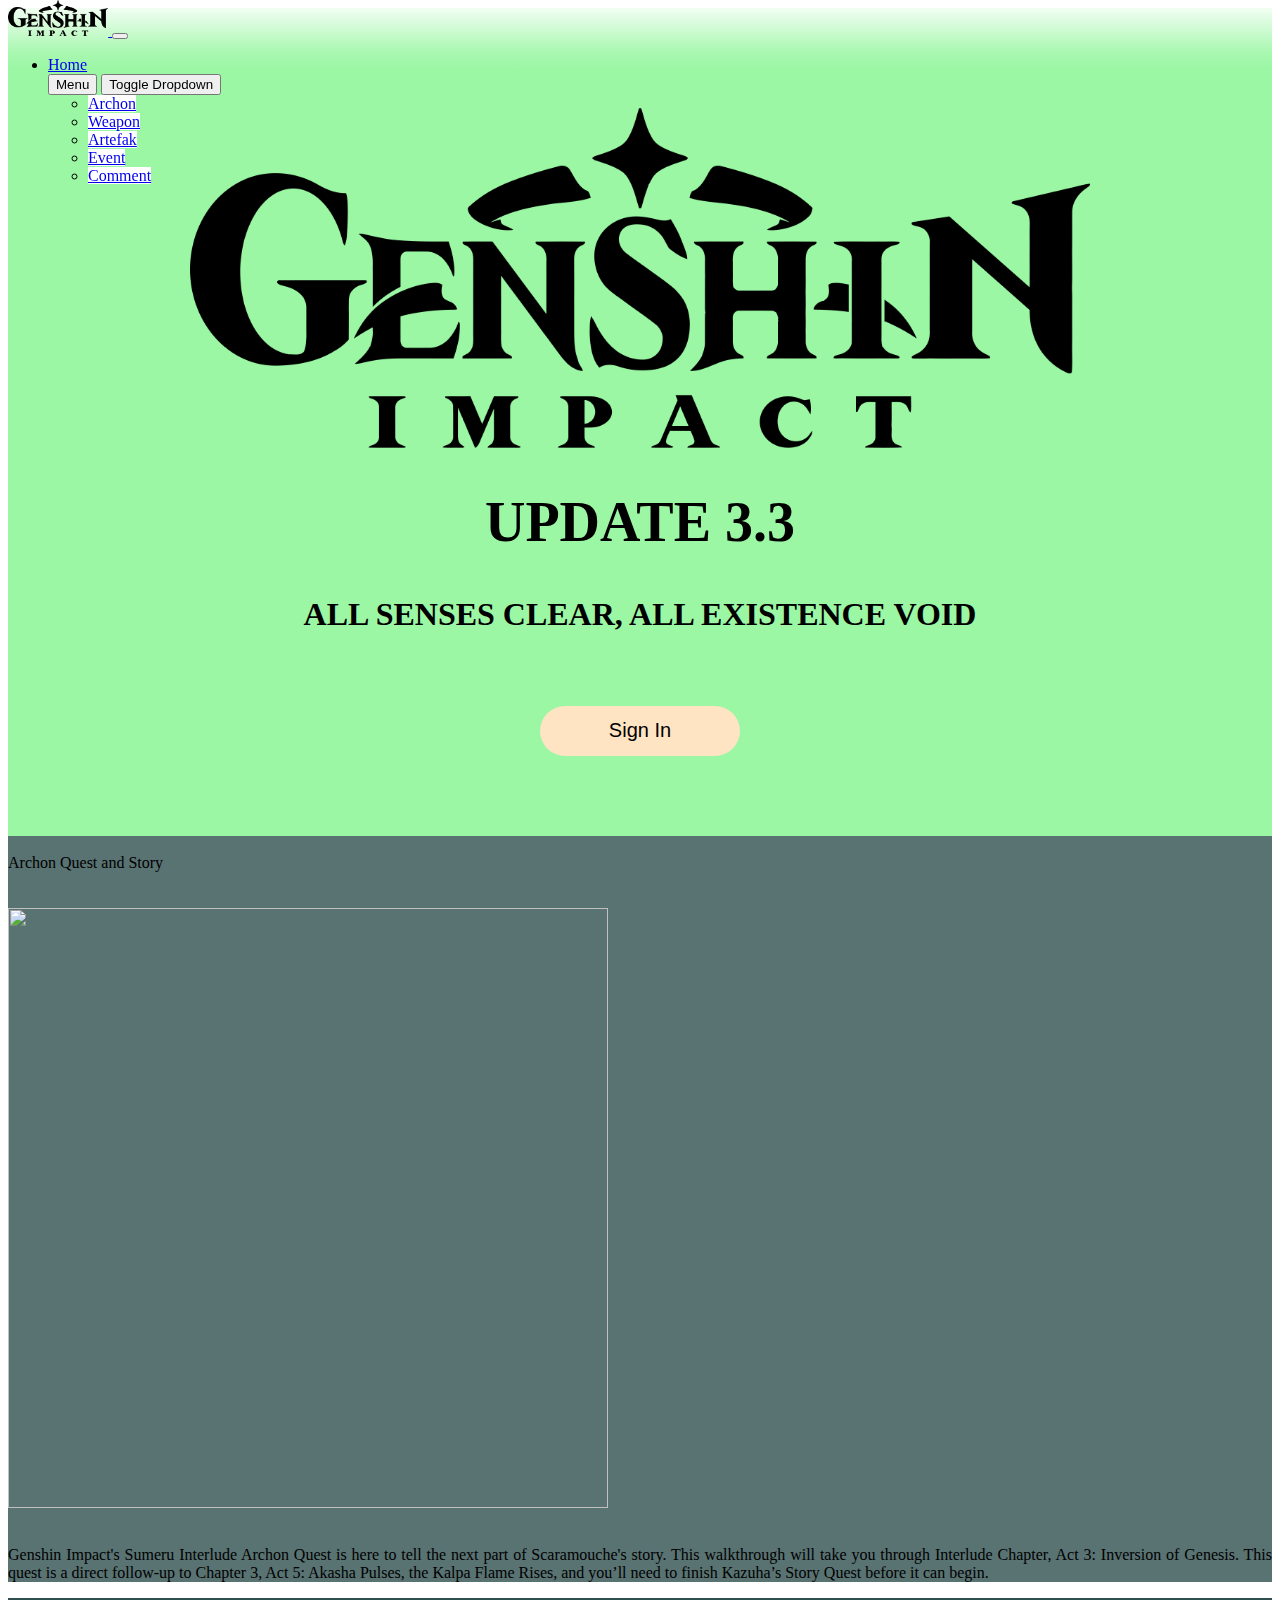
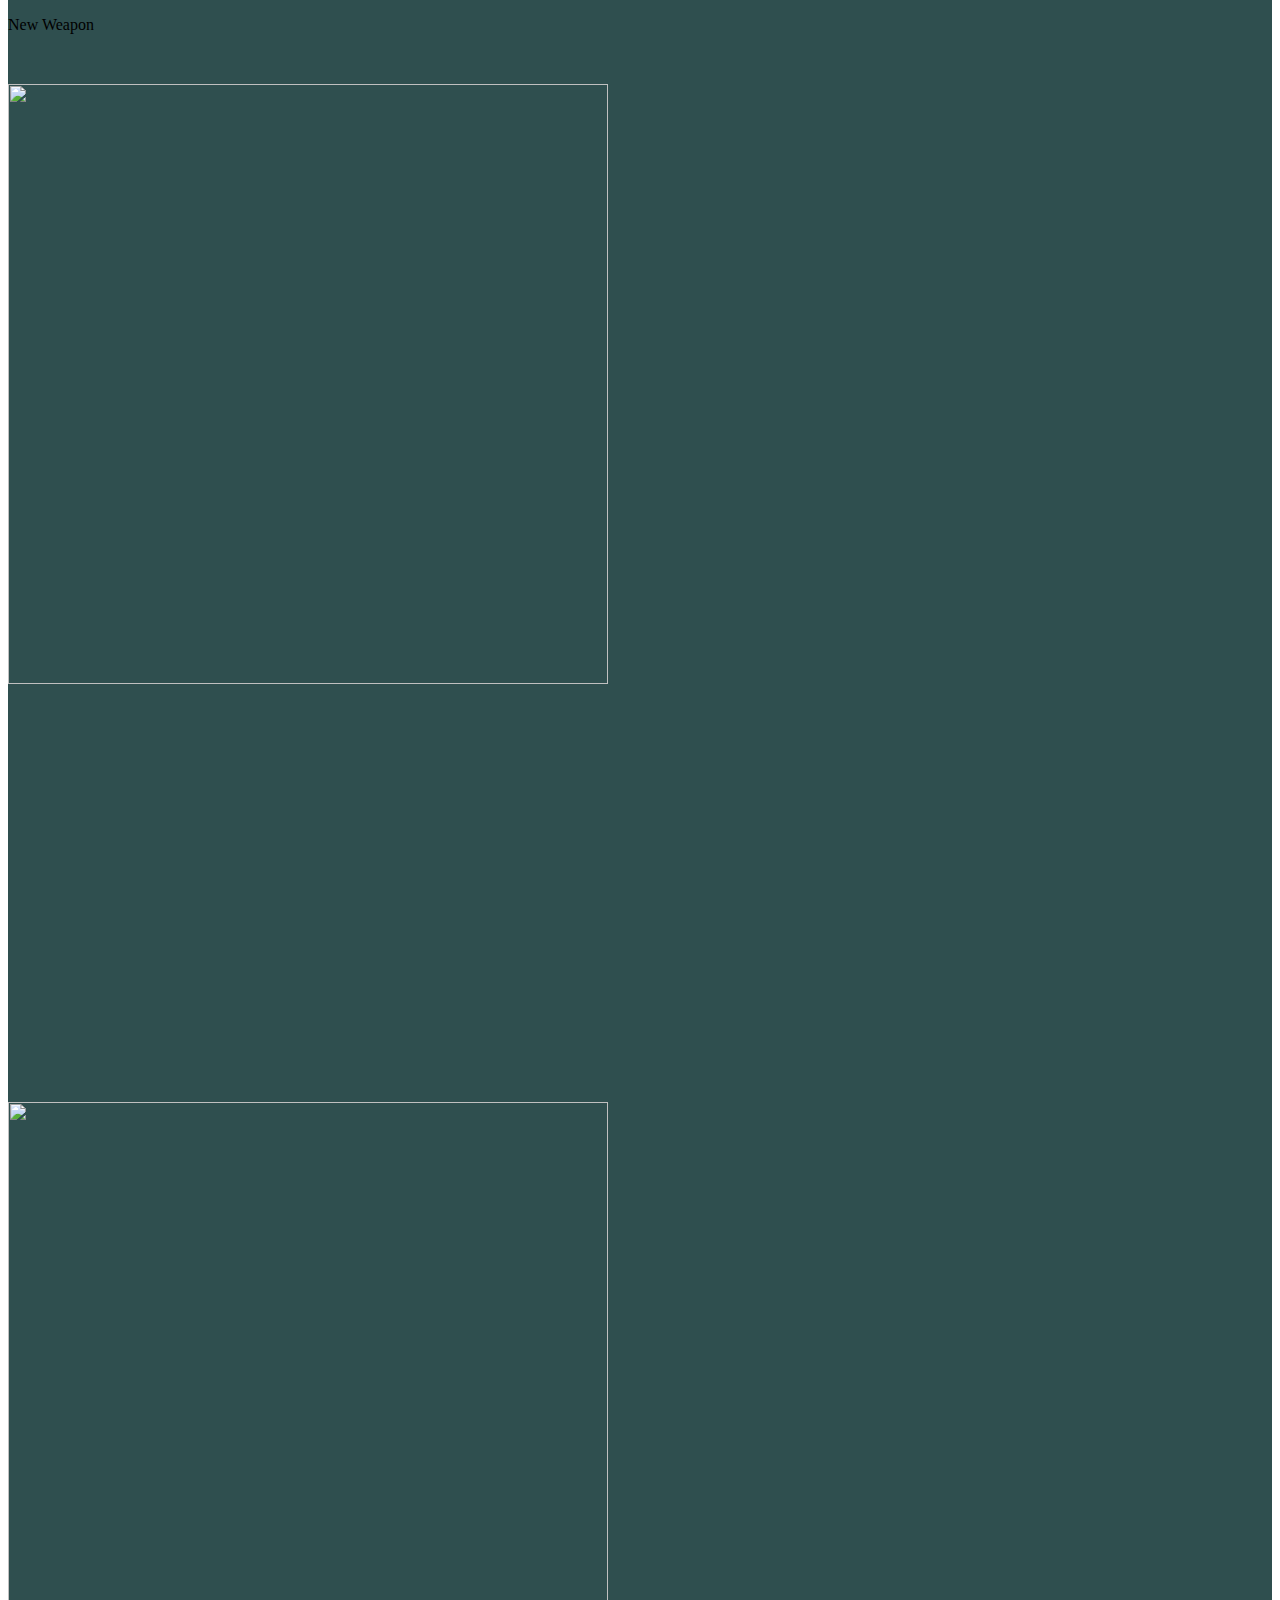
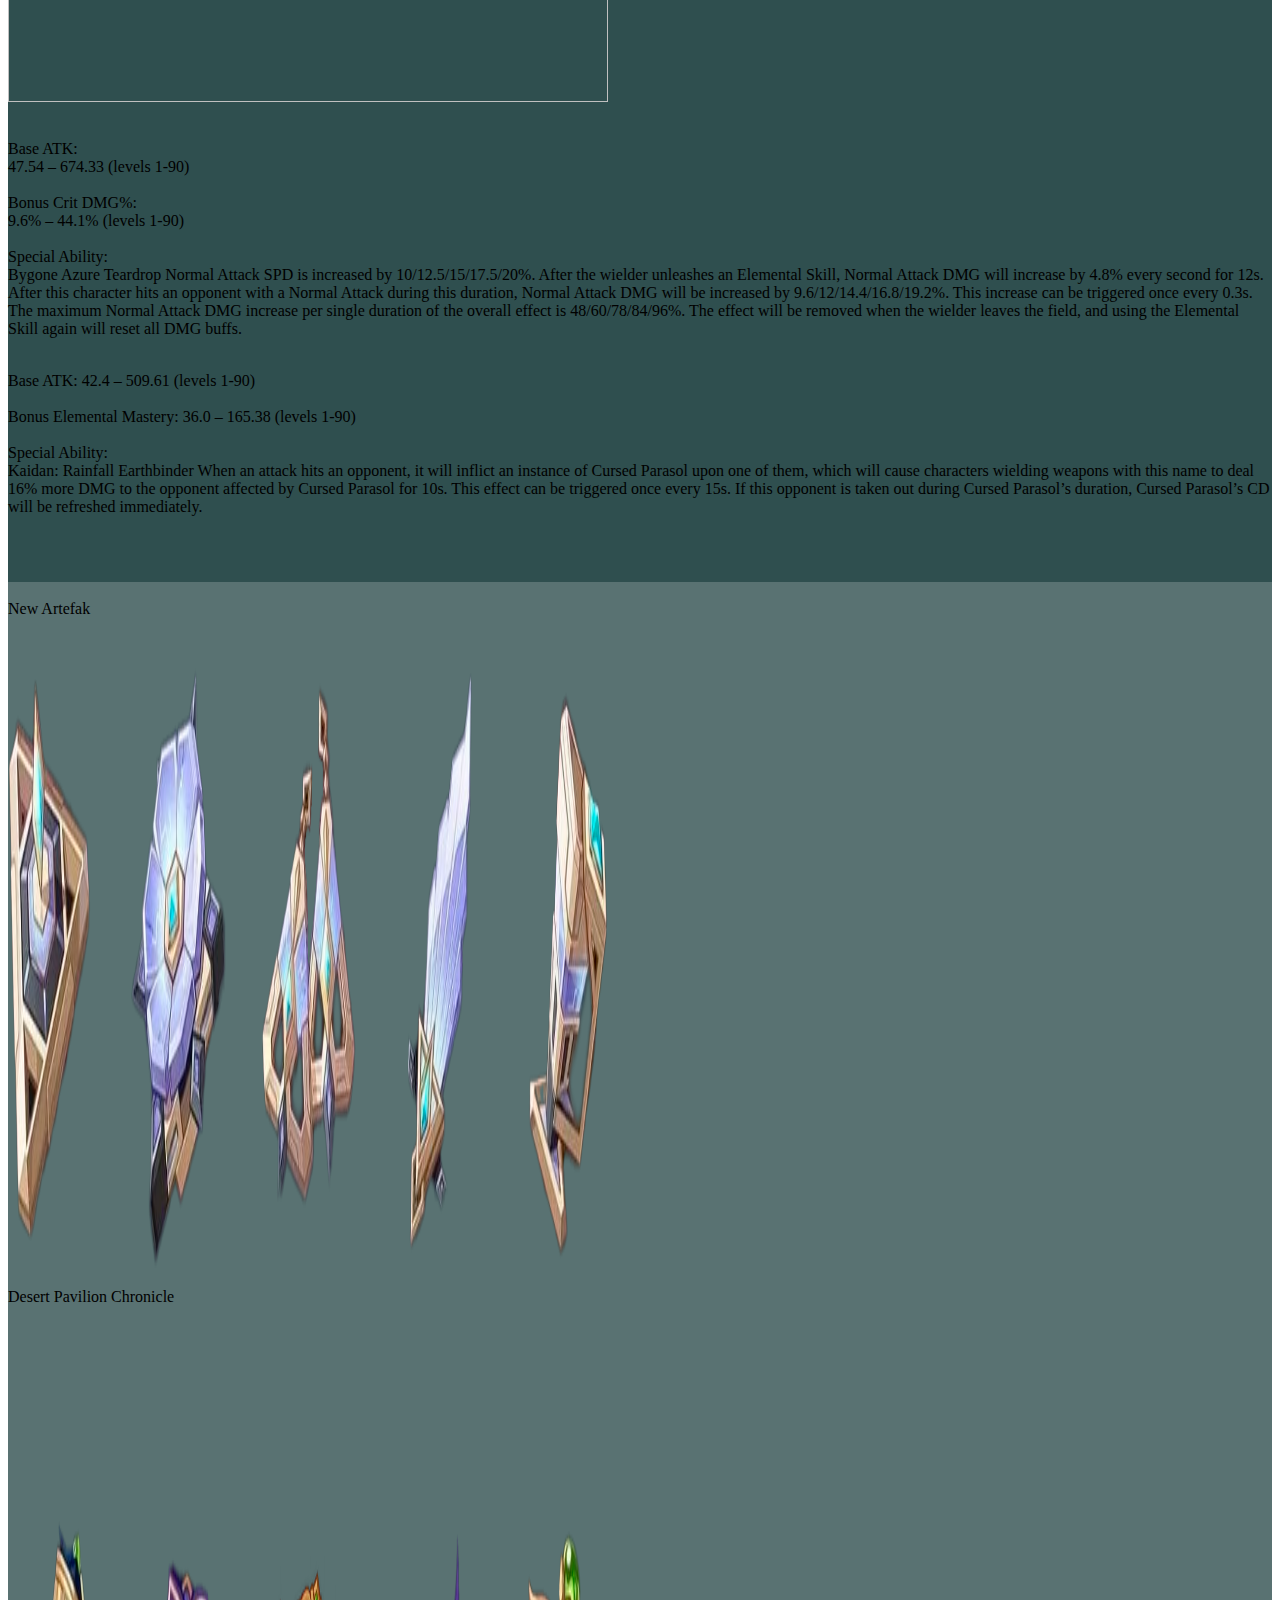
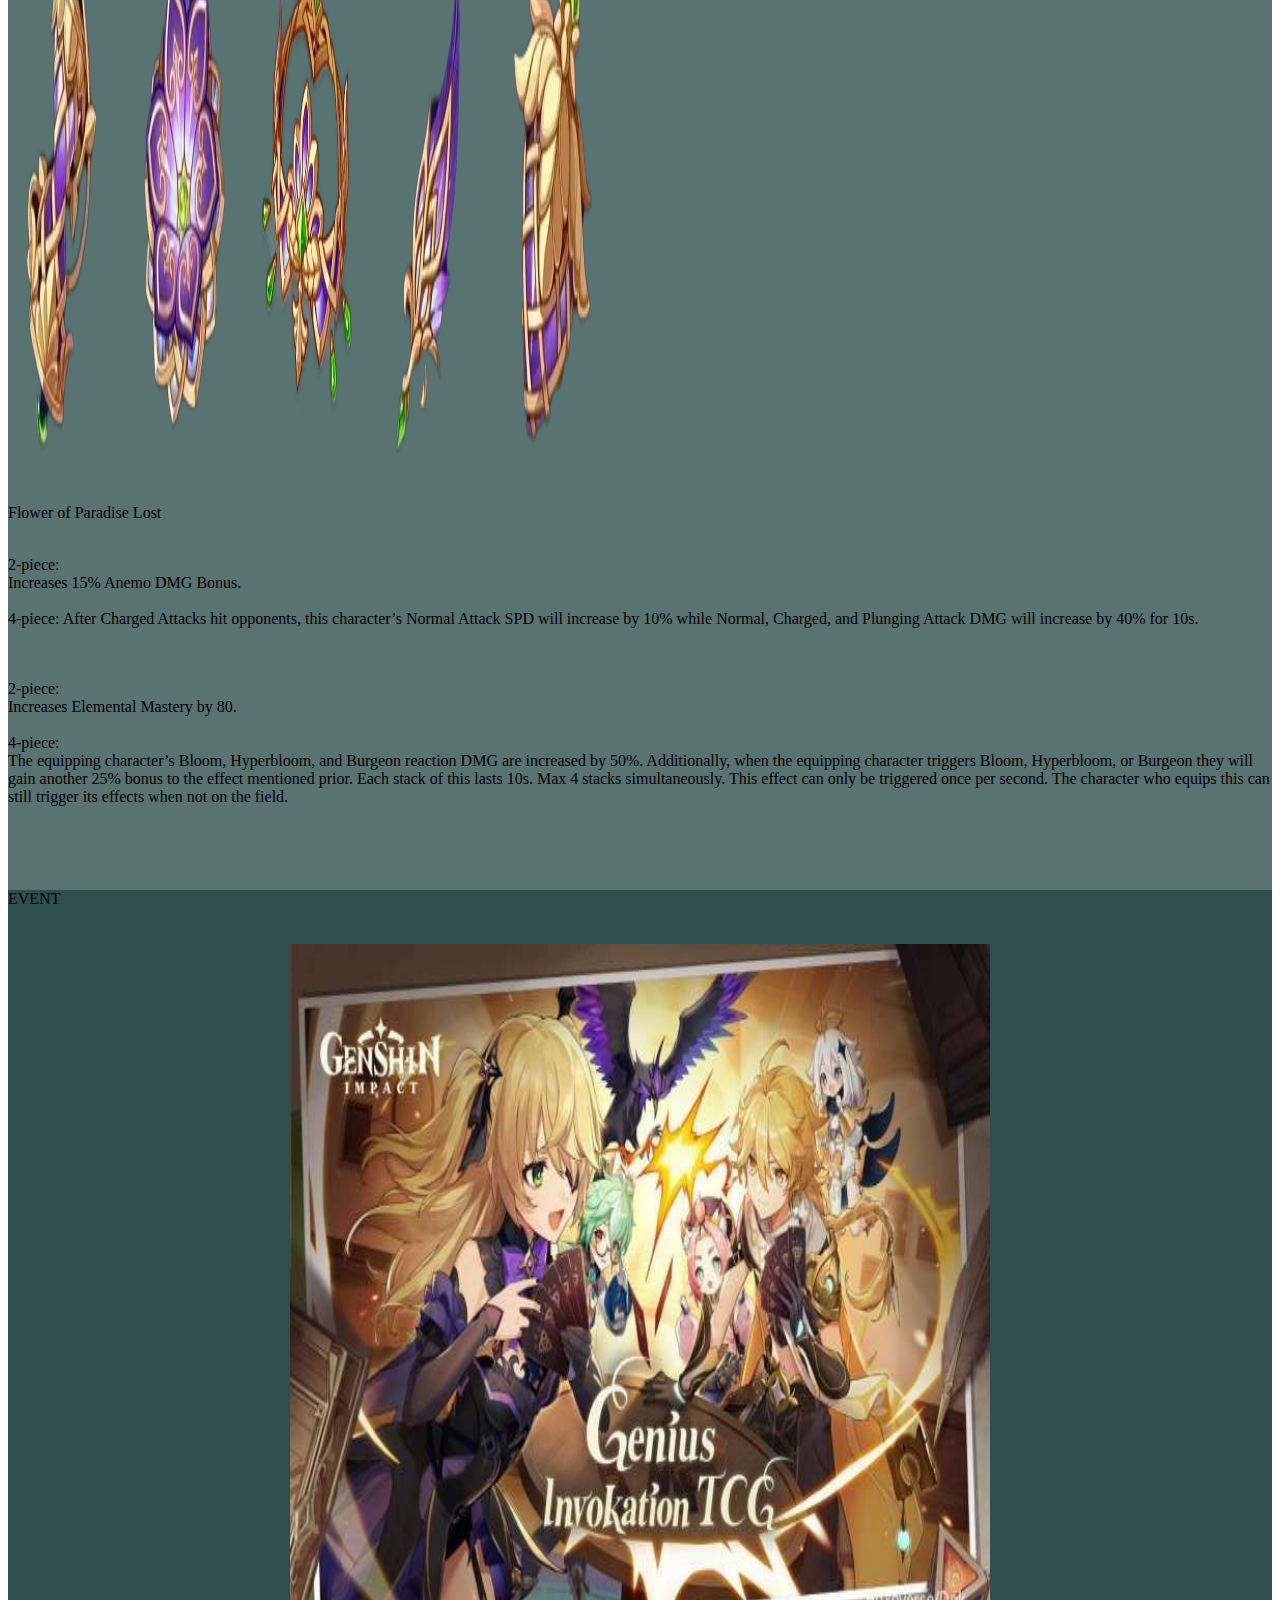
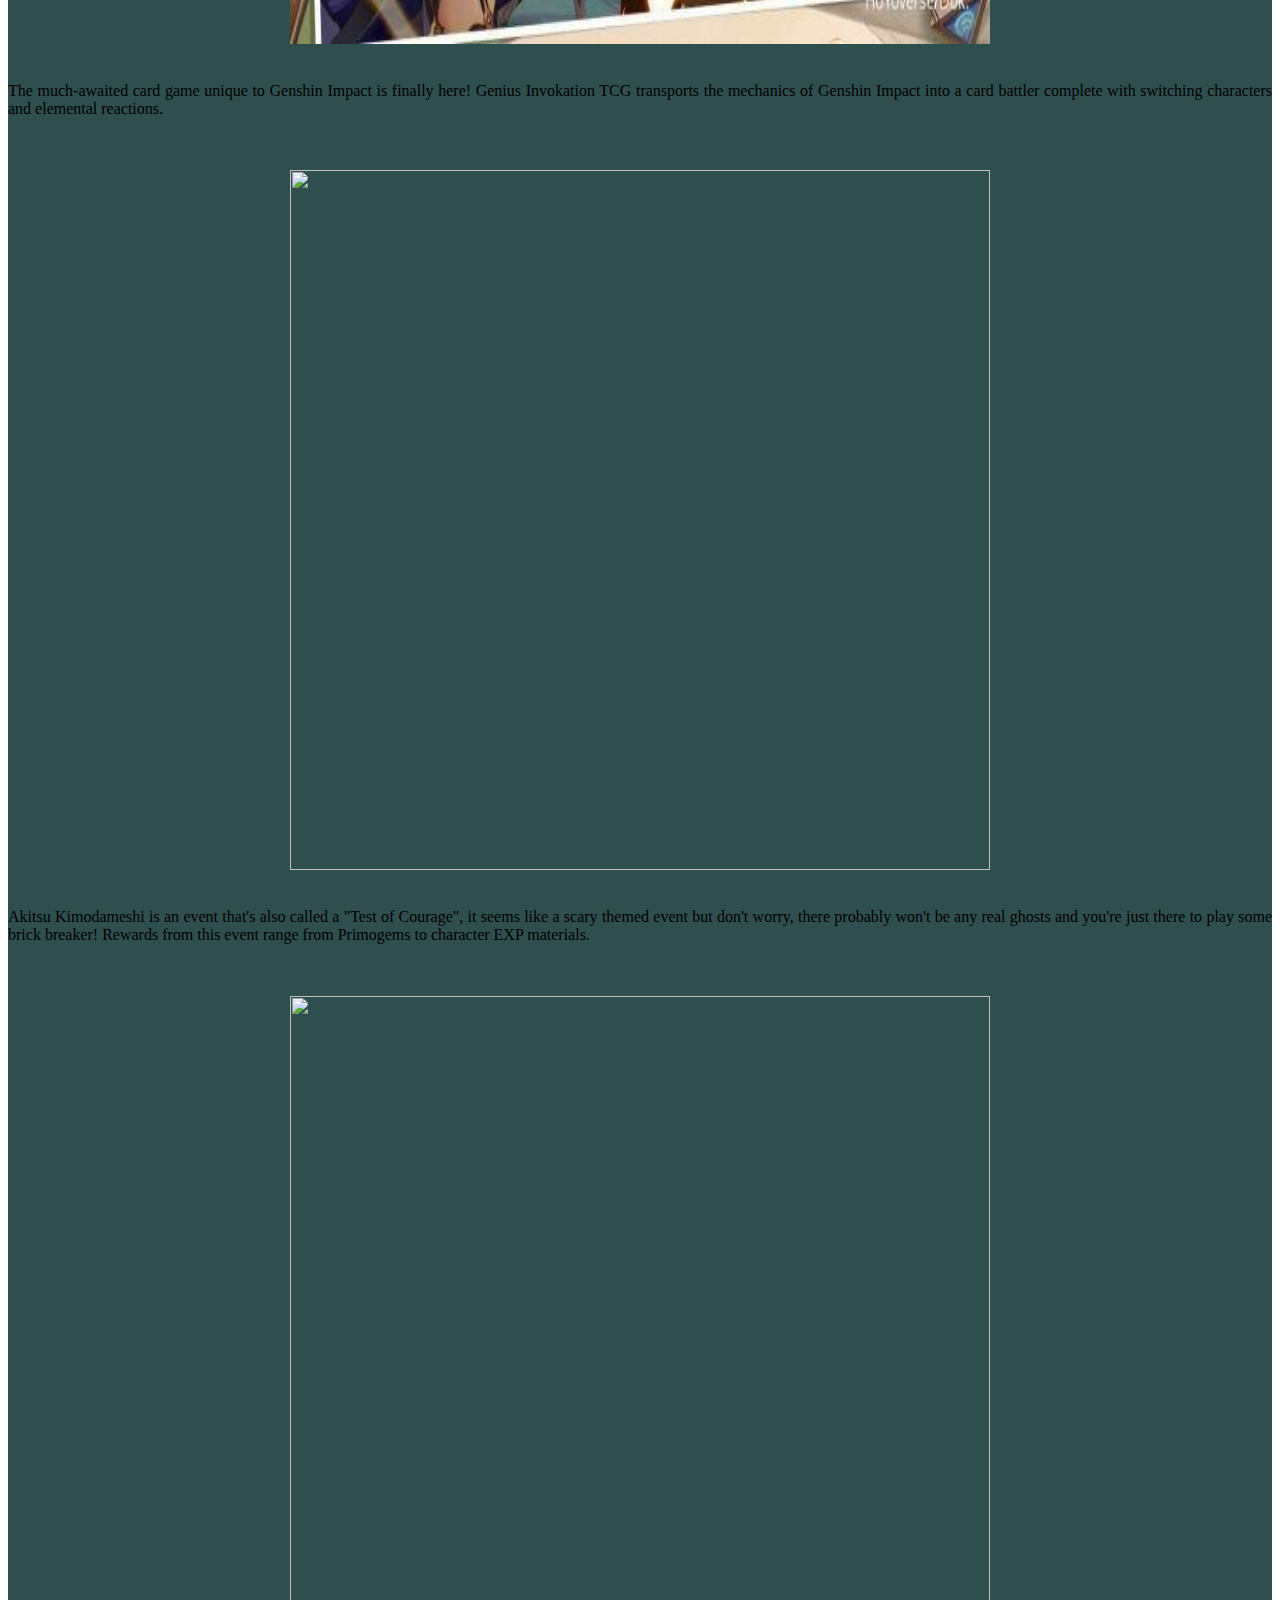
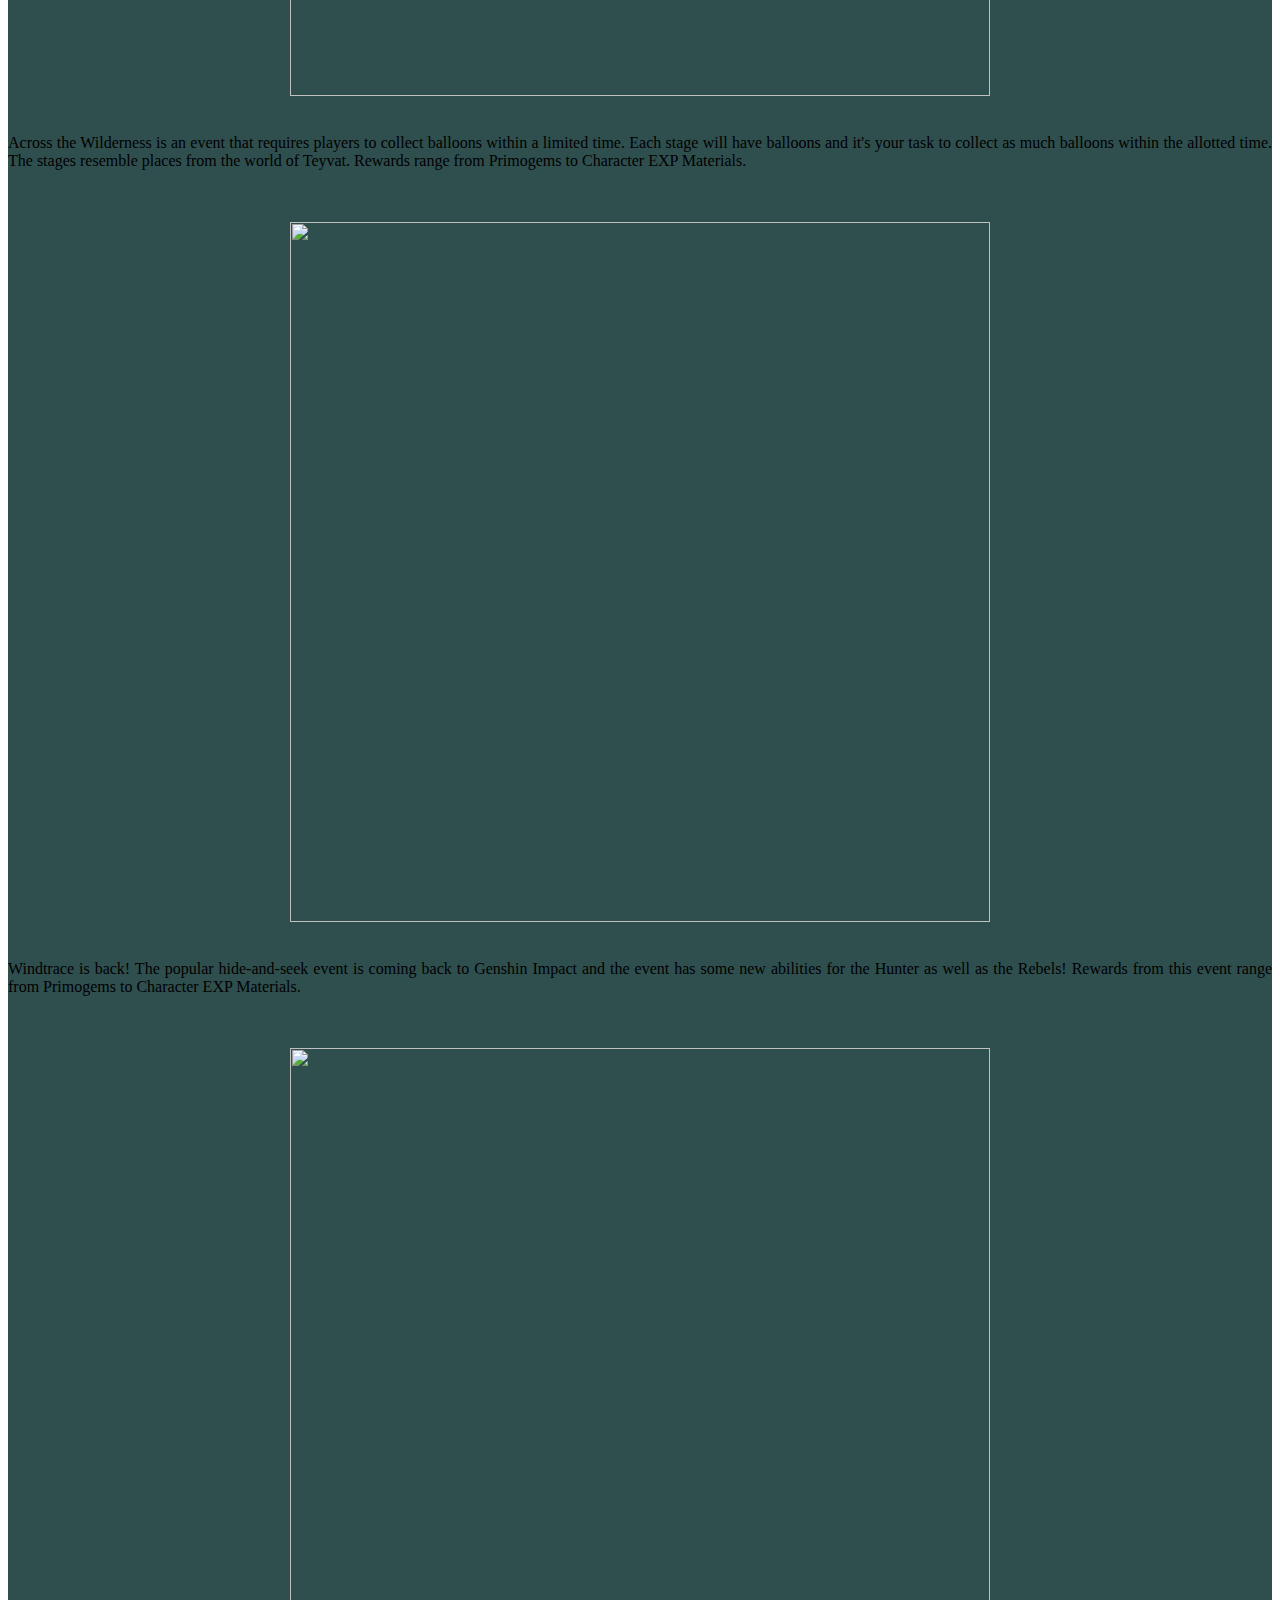
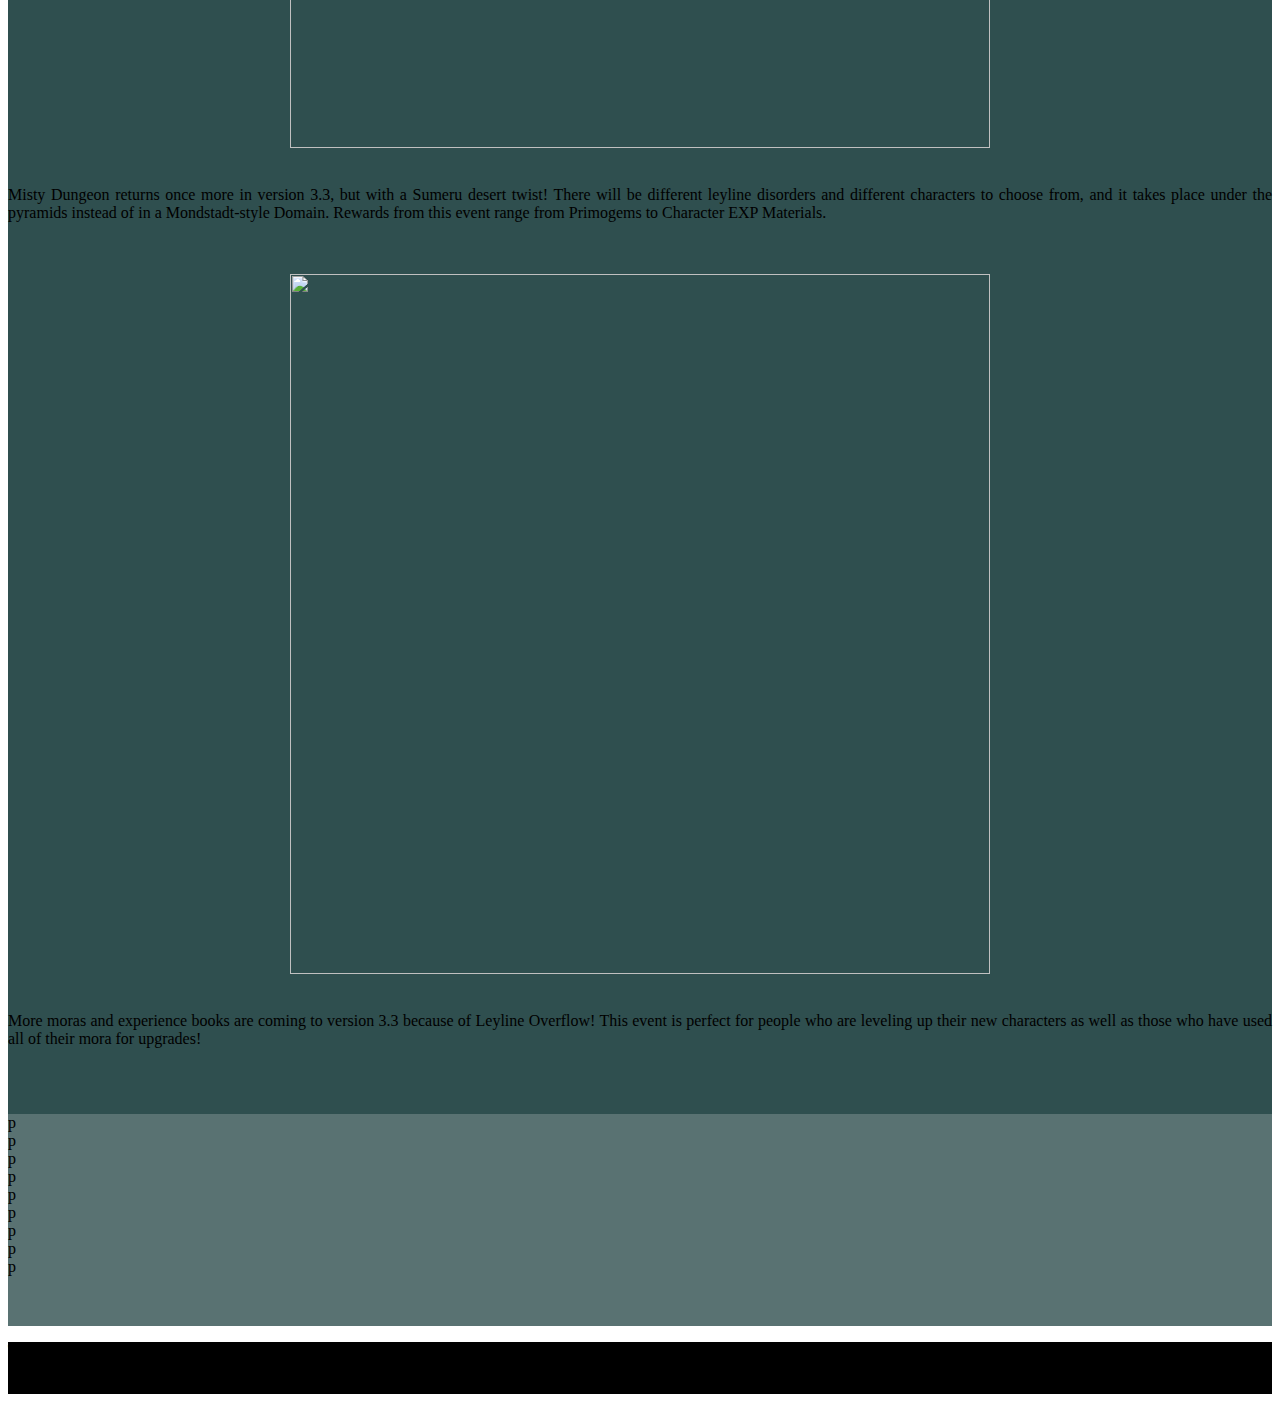
==== index.html @ 733b3b55 "." ====
<!DOCTYPE html>
<html lang="en">
  <head>
    
    
    <meta charset="utf-8" />
    <meta name="viewport" content="width=device-width, initial-scale=1" />
    <link rel="preconnect" href="https://fonts.googleapis.com">
    <link rel="preconnect" href="https://fonts.gstatic.com" crossorigin>
    <link href="https://fonts.googleapis.com/css2?family=Silkscreen:wght@700&display=swap" rel="stylesheet">
    <title>Genshin 3.3</title>
    <!-- navbar -->
    
    <nav class="navbar navbar-expand-lg fixed-top fs-5">
      <div class="container">
        
        <a class="navbar-brand text-dark fs-4 fw-bold"   href="#">
          <img src="img/logo_genshin.png" alt="" height="36">
        </a>  
        <button class="navbar-toggler" type="button" data-bs-toggle="collapse" data-bs-target="#navbarNavDropdown" aria-controls="navbarNavDropdown" aria-expanded="false" aria-label="Toggle navigation">
          <span class="navbar-toggler-icon"></span>
        </button>
        <div class="collapse navbar-collapse" id="navbarNavDropdown">
          <ul class="navbar-nav ms-auto">
            <li class="nav-item">
              <a class="nav-link active text-succes text-dark text-decoration-none fs-5 fw-bold" aria-current="page" href="#">Home</a>
            </li>
            <div class="btn-group">
              <button class="btn btn-sm fs-6 fw-bold" type="button">
                Menu
              </button>
              <button type="button" class="btn btn-sm dropdown-toggle dropdown-toggle-split" data-bs-toggle="dropdown" aria-expanded="false">
                <span class="visually-hidden">Toggle Dropdown</span>
              </button>
              <ul class="dropdown-menu">
                <li><a class="dropdown-item text-dark fs-6 fw-bold" style="background-color: #ffffff;" href="#archon">Archon</a></li>
                <li><a class="dropdown-item text-dark fs-6 fw-bold" style="background-color: #ffffff;" href="#weapon">Weapon</a></li>
                <li><a class="dropdown-item text-dark fs-6 fw-bold" style="background-color: #ffffff;" href="#artefak">Artefak</a></li>
                <li><a class="dropdown-item text-dark fs-6 fw-bold" style="background-color: #ffffff;" href="#event">Event</a></li>
                <li><a class="dropdown-item text-dark fs-6 fw-bold" style="background-color: #ffffff;" href="#comment">Comment</a></li>
              </ul>
            </div>
          </ul>
        </div>
      </div>
    </nav>
    <!-- end navbar -->
    <!-- jumbotron -->
    <section class="jumbotron text-center">
      <img src="img/logo_genshin.png" alt="logo_genshin" width="900" height="340" class=" mt-4 display-6 mt-5" />
      <h1 class="display-10 fw-bold text-dark">UPDATE 3.3</h1>
      <h4 class="display-10 fw-bold text-black">ALL SENSES CLEAR, ALL EXISTENCE VOID</h4>
      <link rel="preconnect" href="https://fonts.googleapis.com">
      <link rel="preconnect" href="https://fonts.gstatic.com" crossorigin>
      <link href="https://fonts.googleapis.com/css2?family=Unbounded&display=swap" rel="stylesheet">
      <input type="button" class="mybutton" value="Sign In">
  <audio autoplay>
    <source src="music.mp3" type="audio/mpeg">
  </audio>
    </section>
    <!-- end jumbotron -->
    <!-- archon -->
    <section id="archon">
      
      <div class="container-fluid">
        <div class="row text-center">
          <div class="col">
            <br>
            <span class="countainer-fluid  p-0 text-white fs-1 fw-bold">Archon Quest and Story</span>
          </div>
        </div>
        <div class="row justify-content-center">
          <div class="col-md-4 text-center">
            <br><br>
            <img
              src="https://oyster.ignimgs.com/mediawiki/apis.ign.com/genshin-impact/3/3a/Inversion_of_Genesis_Interlude_Chapter.jpg?width=1024"
              alt=""
              width="600"
              height="600"
              class="mt-4 display-6 img-thumbnail img-center"
            />
          </div>
          <div class="col-md-4 mt-4 ms-2 mb-5 text-start text-white">
            <p class="fs-4 rounded"><br>
              Genshin Impact's Sumeru Interlude Archon Quest is here to tell the next part of Scaramouche's story. This walkthrough will take you through Interlude Chapter, Act 3: Inversion of Genesis. This quest is a direct follow-up to Chapter 3, Act 5: Akasha Pulses, the Kalpa Flame Rises, and you’ll need to finish Kazuha’s Story Quest before it can begin.
            </p>
        </div>
      </div>
    </section>
    <!-- archon -->
    <!-- weapon-->
    <section id="weapon">
      <div class="container-fluid">
        <div class="row text-center">
          <div class="col">
            <span class="countainer-fluid  p-0 text-white fs-1 fw-bold"><br>New Weapon</span>
          </div>
        </div>
        <div class="row justify-content-center">
          <div class="col-md-4 text-center">
            <p><br></p>
            <img
              src="https://blogger.googleusercontent.com/img/b/R29vZ2xl/AVvXsEjaFb1jnBLuzZIRnHlsxIpQyVfbg8Bs0UULju-RiH-wlrzXyxtNqmdS_vlDsnzbeCWiw7EqVL3EzT4mmG9mXBhB2BUeTd8qavog4JLv3gg_pvldXmwTJoV_Dl85EYvzGZoWpO2He3VuxIbPbPLML__3RGSrFtDFf22lMZTjh2NnZFXPGy8LdBjLfCpo/w1600/genshin%20wanderer%20weapon.webp"
              alt=""
              width="600"
              height="600"
              class="mt-4 display-6 img-thumbnail img-center"
            /><br><br><br><br><br><br><br><br><br><br><br><br><br><br><br><br><br><br><br><br><br><br><br><br>
            <img
              src="https://blogger.googleusercontent.com/img/b/R29vZ2xl/AVvXsEh9O0gIEUJC1gilIactuYcEgALEeZY_12v20X_aEOvkHgq6Zis-2fkzSG21H-I-48oPEnV4COLmW7oOG3VgLqYjCFOo4RSAojO9bsw4vH2ofIBD7PmBhTye3vygzFqHY2_a9HYBA6EkiUwugUVn8ONcQNvxi7DO101_lEK2y9AEg8pYRjfK5QWw2TeD/s640/Genshin%20Impact%203.3%20weapon%20-%20Floral%20Rainfall.webp"
              alt=""
              width="600"
              height="600"
              class="mt-4 display-6 img-thumbnail img-center"
            />
          </div>
          <div class="col-md-4 mt-4 ms-2 mb-5 text-start text-white">
            <p class="fs-4 rounded"><br>
              Base ATK:<br>47.54 – 674.33 (levels 1-90)<br><br>
              Bonus Crit DMG%:<br>9.6% – 44.1% (levels 1-90)<br><br>
              Special Ability:<br>Bygone Azure Teardrop

              Normal Attack SPD is increased by 10/12.5/15/17.5/20%. After the wielder unleashes an Elemental Skill, Normal Attack DMG will increase by 4.8% every second for 12s. After this character hits an opponent with a Normal Attack during this duration, Normal Attack DMG will be increased by 9.6/12/14.4/16.8/19.2%. This increase can be triggered once every 0.3s. The maximum Normal Attack DMG increase per single duration of the overall effect is 48/60/78/84/96%. The effect will be removed when the wielder leaves the field, and using the Elemental Skill again will reset all DMG buffs.</p>

            <p class="fs-4 rounded"><br>
              Base ATK: 42.4 – 509.61 (levels 1-90)<br><br>
              Bonus Elemental Mastery: 36.0 – 165.38 (levels 1-90)<br><br>
              Special Ability:<br> Kaidan: Rainfall Earthbinder

When an attack hits an opponent, it will inflict an instance of Cursed Parasol upon one of them, which will cause characters wielding weapons with this name to deal 16% more DMG to the opponent affected by Cursed Parasol for 10s. This effect can be triggered once every 15s. If this opponent is taken out during Cursed Parasol’s duration, Cursed Parasol’s CD will be refreshed immediately.
            </p>
          </div>
        </div>
      </div>
    </section>
    <!--end weapon-->
    <!--artefak-->
    <section id="artefak">
      <div class="container-fluid">
        <div class="row text-center">
          <div class="col">
            <span class="countainer-fluid  p-0 text-white fs-1 fw-bold"><br>New Artefak</span>
          </div>
        </div>
        <div class="row justify-content-center">
          <div class="col-md-4 text-center">
            <p><br></p>
            <img
              src="img/desert.png"
              alt=""
              width="600"
              height="600"
              class="mt-4 display-6 img-thumbnail img-center"
            />
            <div class="text-white">
            <p class="fs-4">Desert Pavilion Chronicle</p>
            </div>
            <br><br><br><br><br><br><br><br><br>
            <img
              src="img/flower.png"
              alt=""
              width="600"
              height="600"
              class="mt-4 display-6 img-thumbnail img-center"
            />
            <div class="text-white">
              <p class="fs-4">Flower of Paradise Lost</p>
              </div>
          </div>
          <div class="col-md-4 mt-4 ms-2 mb-5 text-start text-white">
            <p class="fs-4 rounded"><br>
              2-piece:<br>Increases 15% Anemo DMG Bonus.<br><br>
              4-piece: After Charged Attacks hit opponents, this character’s Normal Attack SPD will increase by 10% while Normal, Charged, and Plunging Attack DMG will increase by 40% for 10s.<br><br>

            <p class="fs-4 rounded"><br>
              2-piece:<br>Increases Elemental Mastery by 80.<br><br>
              4-piece:<br>The equipping character’s Bloom, Hyperbloom, and Burgeon reaction DMG are increased by 50%. Additionally, when the equipping character triggers Bloom, Hyperbloom, or Burgeon they will gain another 25% bonus to the effect mentioned prior. Each stack of this lasts 10s. Max 4 stacks simultaneously. This effect can only be triggered once per second. The character who equips this can still trigger its effects when not on the field.<br><br>
              
            </p>
          </div>
        </div>
      </div>
      
    </section>
    <!--end artefak-->
    <!--event-->
    
    <section id="event">
      <div class="container-fluid">
        <div class="row text-center">
          <div class="col">
            <span class="countainer-fluid  p-0 text-dark fs-1 fw-bold text-white">EVENT</span>
          </div>
        </div>
        
        <div class="row justify-content-center">
          <div class="col-md-8"><br><br>
            <center><img
                            src="img/tcg.jpg"
                            alt=""
                            width="700"
                            height="700"
                            class="img-thumbnail img-center"
                          /></center> 
            <p class="fs-4 rounded text-white"><br>
              The much-awaited card game unique to Genshin Impact is finally here! Genius Invokation TCG transports the mechanics of Genshin Impact into a card battler complete with switching characters and elemental reactions.
              </p>
          </div>
                <div class="col-md-8"><br><br>
                  <center><img
                                  src="https://oyster.ignimgs.com/mediawiki/apis.ign.com/genshin-impact/7/79/Akitsu_Kimodameshi_Event_3.3.jpg?width=1024"
                                  alt=""
                                  width="700"
                                  height="700"
                                  class="img-thumbnail img-center"
                                /></center> 
                  <p class="fs-4 rounded text-white"><br>
                    Akitsu Kimodameshi is an event that's also called a "Test of Courage", it seems like a scary themed event but don't worry, there probably won't be any real ghosts and you're just there to play some brick breaker! Rewards from this event range from Primogems to character EXP materials.
                    </p>
                  </div>
                  <div class="col-md-8"><br><br>
                    <center><img
                                    src="https://oyster.ignimgs.com/mediawiki/apis.ign.com/genshin-impact/3/3c/Across_the_Wilderness_Event_3.3.jpg?width=1024"
                                    alt=""
                                    width="700"
                                    height="700"
                                    class="img-thumbnail img-center"
                                  /></center> 
                    <p class="fs-4 rounded text-white"><br>
                      Across the Wilderness is an event that requires players to collect balloons within a limited time. Each stage will have balloons and it's your task to collect as much balloons within the allotted time. The stages resemble places from the world of Teyvat. Rewards range from Primogems to Character EXP Materials.
                      </p>
                  </div>
                  <div class="col-md-8"><br><br>
                    <center><img
                                    src="https://oyster.ignimgs.com/mediawiki/apis.ign.com/genshin-impact/8/80/Windtrace_Event_3.3.jpg?width=1024"
                                    alt=""
                                    width="700"
                                    height="700"
                                    class="img-thumbnail img-center"
                                  /></center> 
                    <p class="fs-4 rounded text-white"><br>
                      Windtrace is back! The popular hide-and-seek event is coming back to Genshin Impact and the event has some new abilities for the Hunter as well as the Rebels! Rewards from this event range from Primogems to Character EXP Materials.
                      </p>
                  </div>
                  <div class="col-md-8"><br><br>
                    <center><img
                                    src="https://oyster.ignimgs.com/mediawiki/apis.ign.com/genshin-impact/a/a5/Misty_Dungeon_Realm_of_Sand_3.3_Event.jpg?width=1024"
                                    alt=""
                                    width="700"
                                    height="700"
                                    class="img-thumbnail img-center"
                                  /></center> 
                    <p class="fs-4 rounded text-white"><br>
                      Misty Dungeon returns once more in version 3.3, but with a Sumeru desert twist! There will be different leyline disorders and different characters to choose from, and it takes place under the pyramids instead of in a Mondstadt-style Domain. Rewards from this event range from Primogems to Character EXP Materials.
                      </p>
                  </div>
                  <div class="col-md-8"><br><br>
                    <center><img
                                    src="https://img.gamewith.net/article/thumbnail/rectangle/24473.png"
                                    alt=""
                                    width="700"
                                    height="700"
                                    class="img-thumbnail img-center"
                                  /></center> 
                    <p class="fs-4 rounded text-white"><br>
                      More moras and experience books are coming to version 3.3 because of Leyline Overflow! This event is perfect for people who are leveling up their new characters as well as those who have used all of their mora for upgrades!
                      </p>
                  </div>



        </div>
    </section>
    <!-- end event -->
    <!-- comment-->
    <section id="comment">
      p <br>
      p <br>
      p <br>
      p <br>
      p <br>
      p <br>
      p <br>
      p <br>
      p <br>
    </section>
    <!--footer-->
    <footer class="p-2 fw-bold"
    style="background-color: #000;">
      <div class="countainer">
        <div class="row">
          <div class="col-md-12">
            <p class="text-white fs-5 text-center">THANKS FOR COMING!!</p>       
          </div>
          <div class="col-md text-end">
            <p class="text-white fs-6 text-center">Created by Fatwaraga Rafsanjani(3337210031)</p>
          </div>

        </div>
      </div>
      
    </footer>
    <!-- end footer -->
    <link href="https://cdn.jsdelivr.net/npm/bootstrap@5.2.0-beta1/dist/css/bootstrap.min.css" rel="stylesheet" integrity="sha384-0evHe/X+R7YkIZDRvuzKMRqM+OrBnVFBL6DOitfPri4tjfHxaWutUpFmBp4vmVor" crossorigin="anonymous" />
  </head>
  <body>
    <script src="https://cdn.jsdelivr.net/npm/bootstrap@5.2.0-beta1/dist/js/bootstrap.bundle.min.js" integrity="sha384-pprn3073KE6tl6bjs2QrFaJGz5/SUsLqktiwsUTF55Jfv3qYSDhgCecCxMW52nD2" crossorigin="anonymous"></script>
    <script src="script.js"></script>
  </body>
  <!-- my css -->
  <link rel="stylesheet" href="style.css" />
</html>
---- style.css ----
body {
  min-height: 2000px;
  overflow-x: hidden;
}
.jumbotron {
  text-align: center;
  background-color: #9bf7a4;
  padding-top: 100px;
  padding-bottom: 80px;
  background-size: cover;
  background-image: url('https://wallpaper.dog/large/20497877.jpg');
  font-family: 'Crete Round', serif;
}
h1{
  font-size: 3.5em
}
h4{
  font-size: 2em

}
#archon {
  background-color: #597272;
  text-align: justify;
}
#weapon {
  background-color: #2F4F4F;
    padding-bottom: 50px;
}
#artefak {
  background-color: #597272;
    padding-bottom: 50px;
}
#event {
  background-color: #2F4F4F;
  text-align: justify;
  text-justify: inter-word;
  padding-bottom: 50px;
}
#comment {
  background-color: #597272;
  padding-bottom: 50px;
}

header.nav-fixed {
  width: 100%;
  position: fixed;
  transition: 0.3s ease-in-out;
}

.nav-active {
  background-color:#fff;
  box-shadow: 5px -1px 12px -5px grey;
}

nav {
  position: -webkit-sticky;
  position: sticky;
  /* sticky or fixed are fine */
  position: fixed;
  top: 0;
  height: 69px;
  width: 100%;
  background: linear-gradient(to bottom, rgb(255, 255, 255), rgba(255, 255, 255, 0.2) 70%,rgba(255, 255, 255, 0)); /* background when scroll is in the top */
  transition: background .5s; /* control how smooth the background changes */
}

nav.scrolled {
  background: #ffffff;
}

.mybutton {
  background-color: bisque;
  border: none;
  border-radius: 30px;
  height: 50px;
  width: 200px;
  font-size: 20px;
  margin-top: 30px;
}

/* #2db428 */
/*               src="[data-uri]"
 */
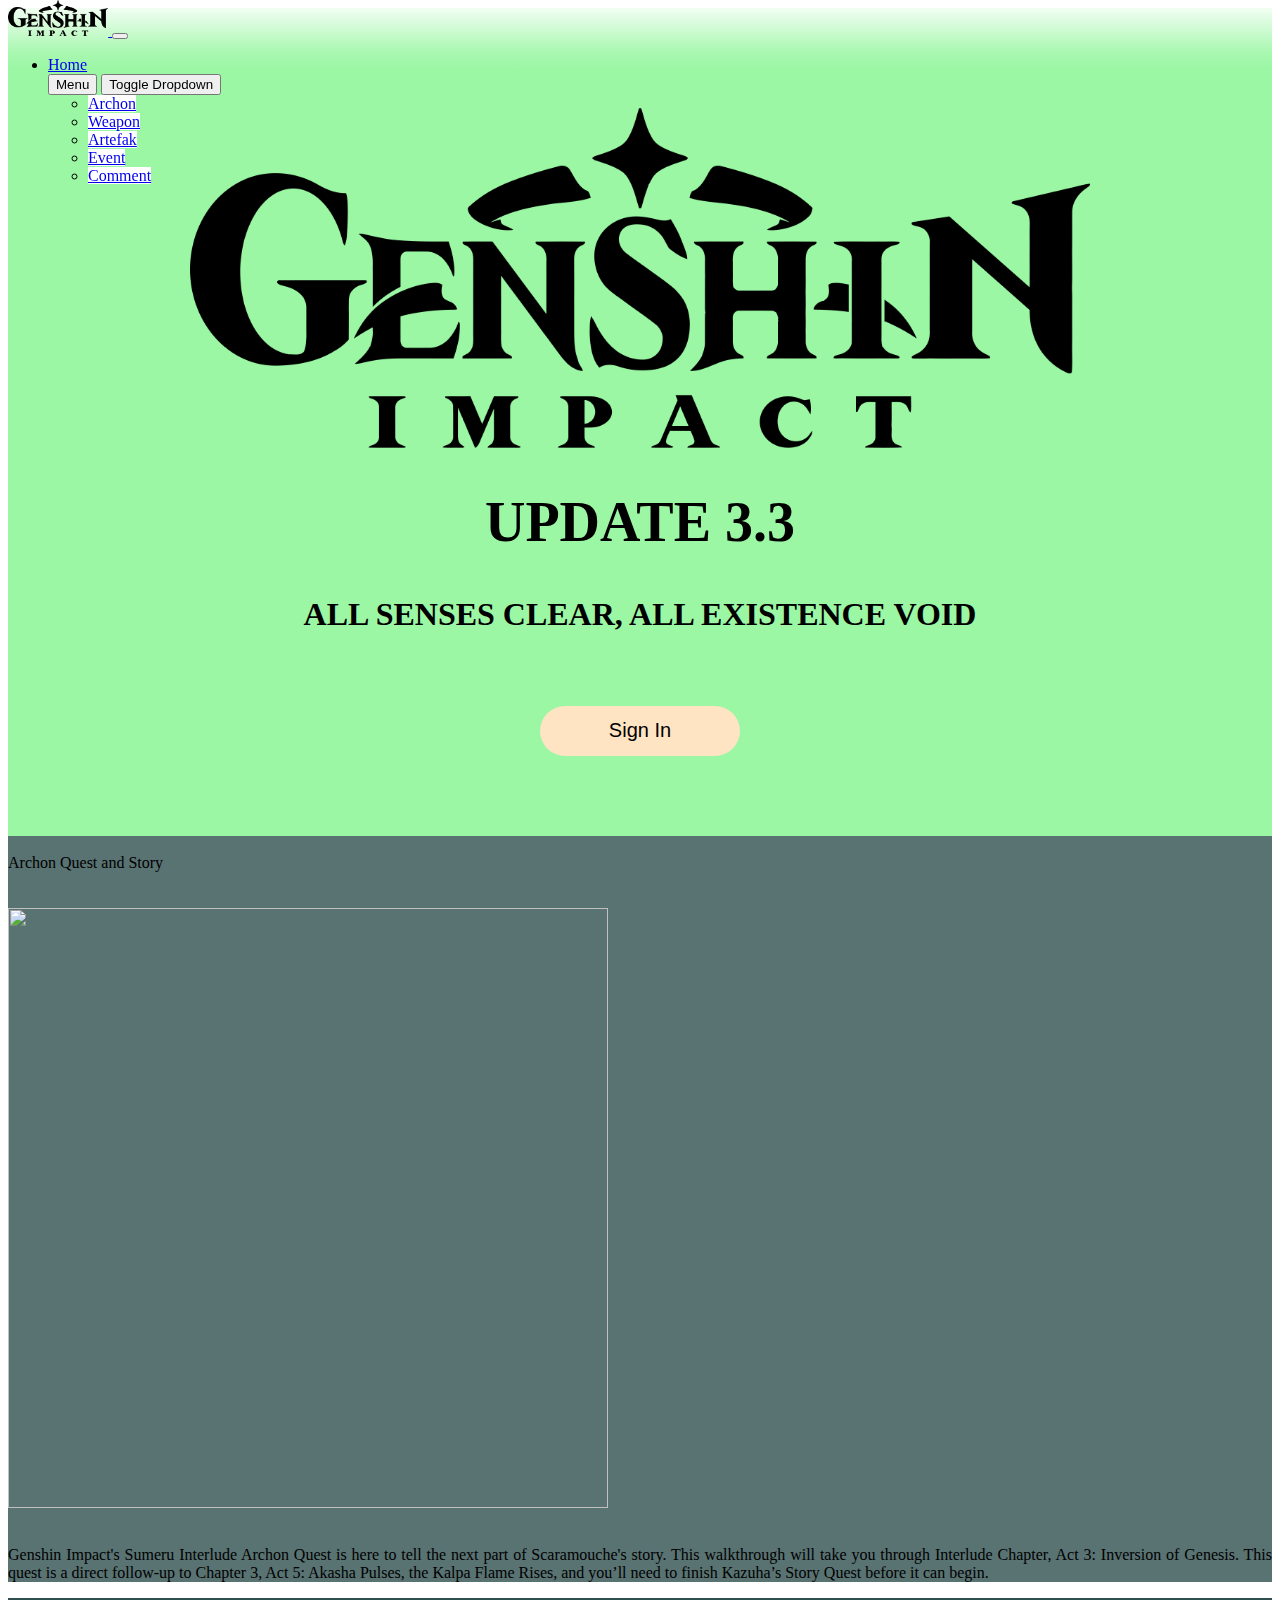
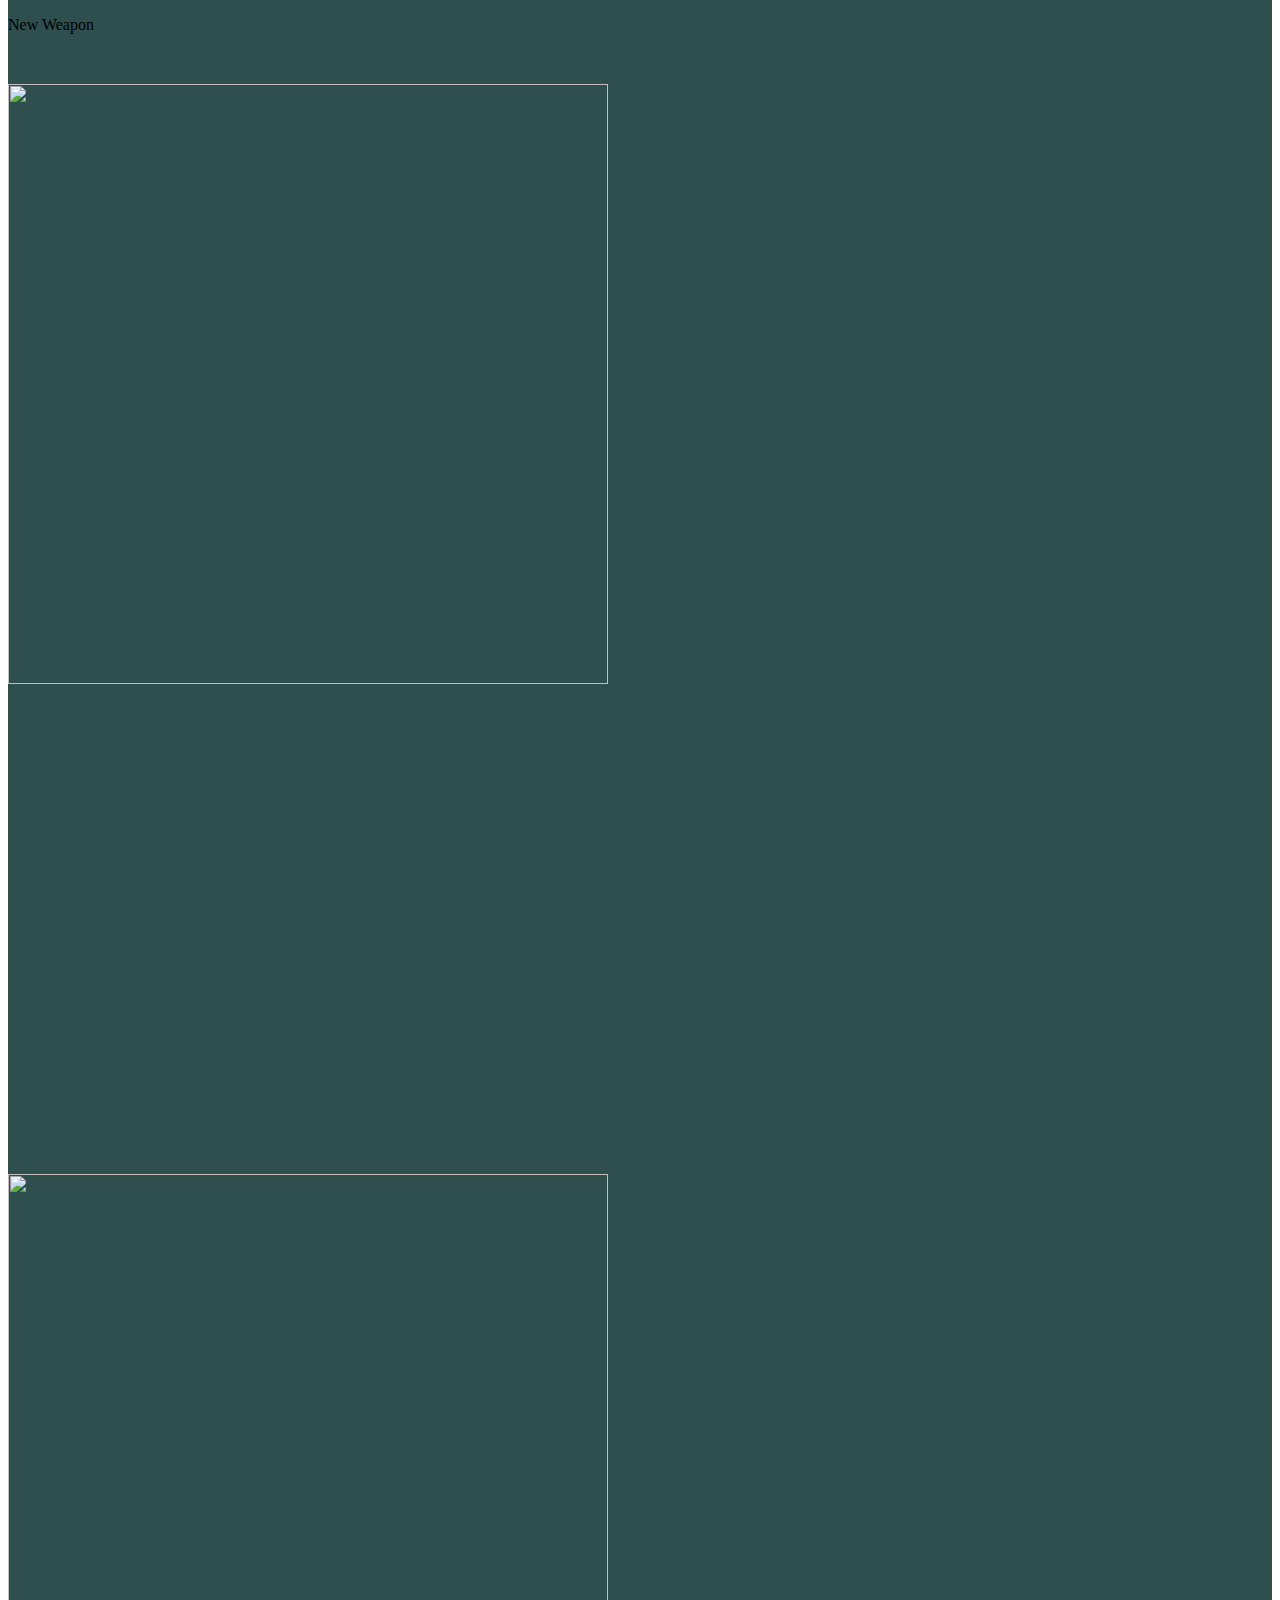
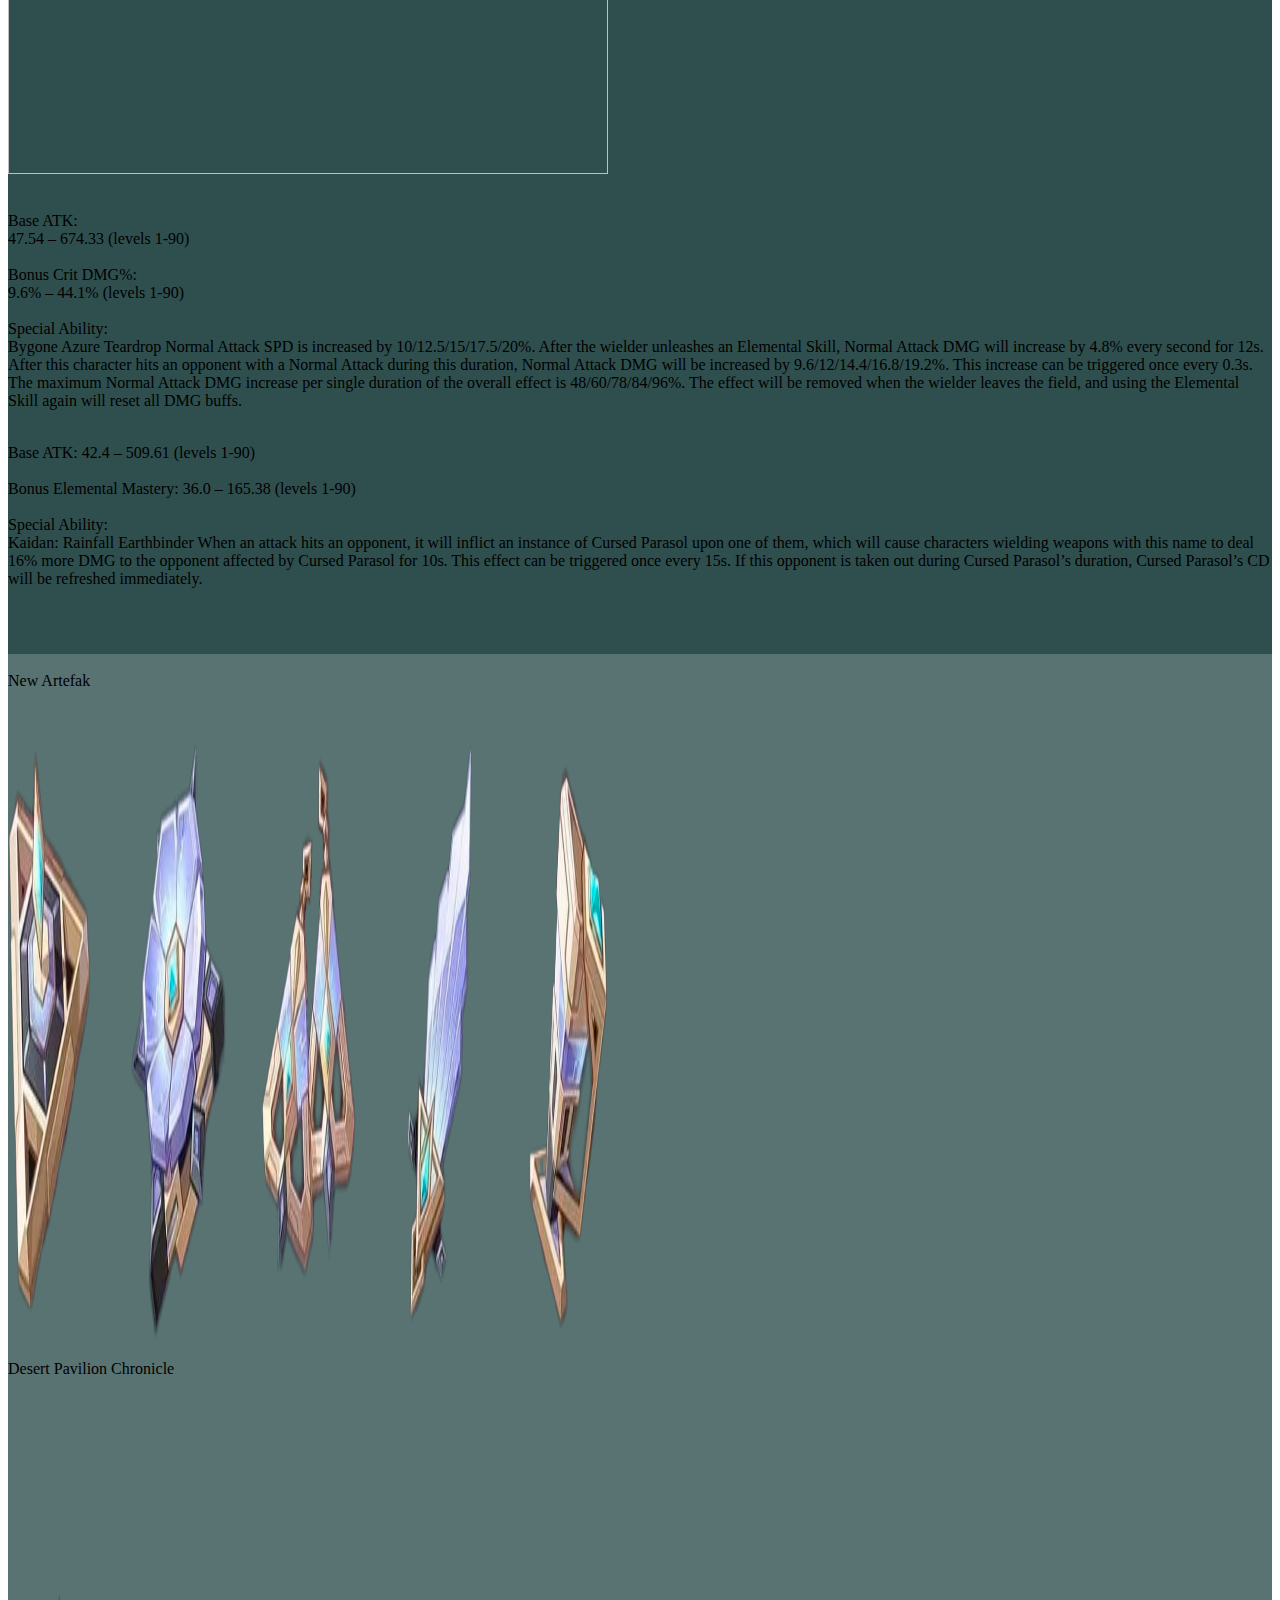
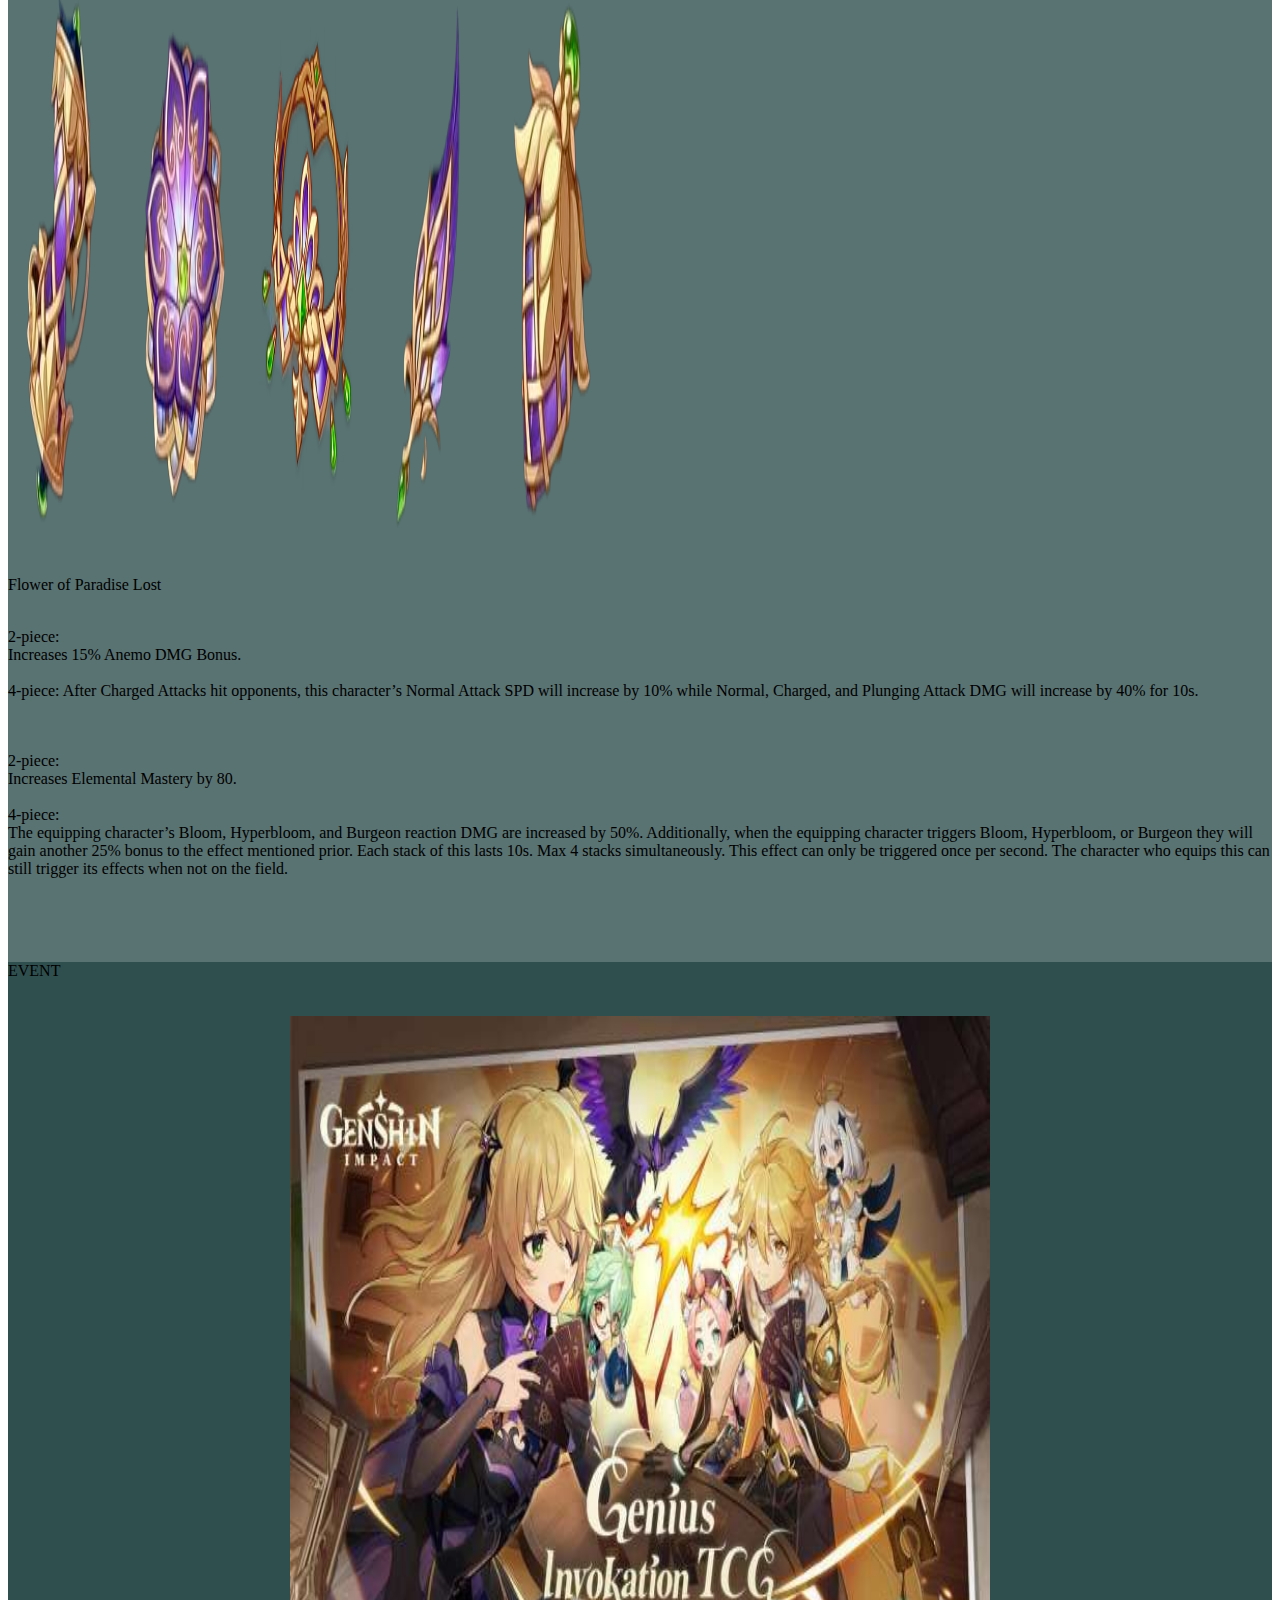
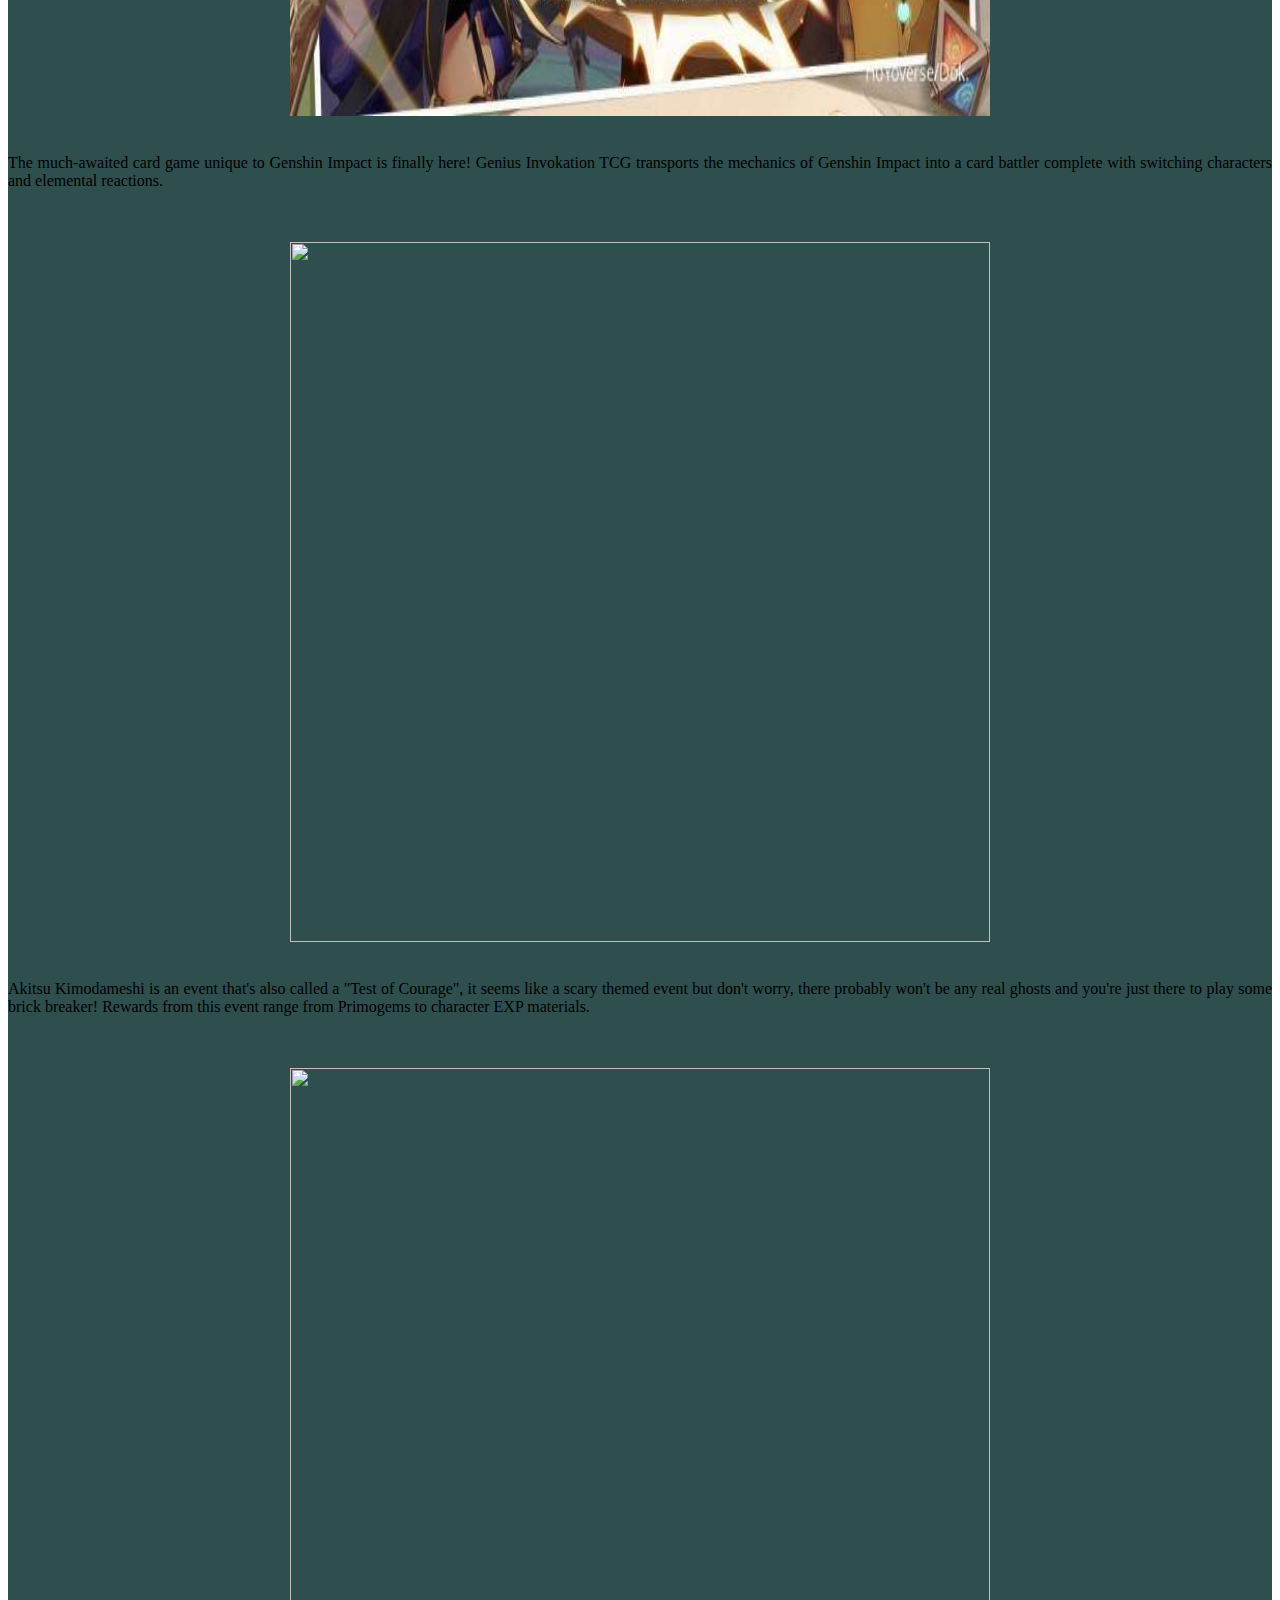
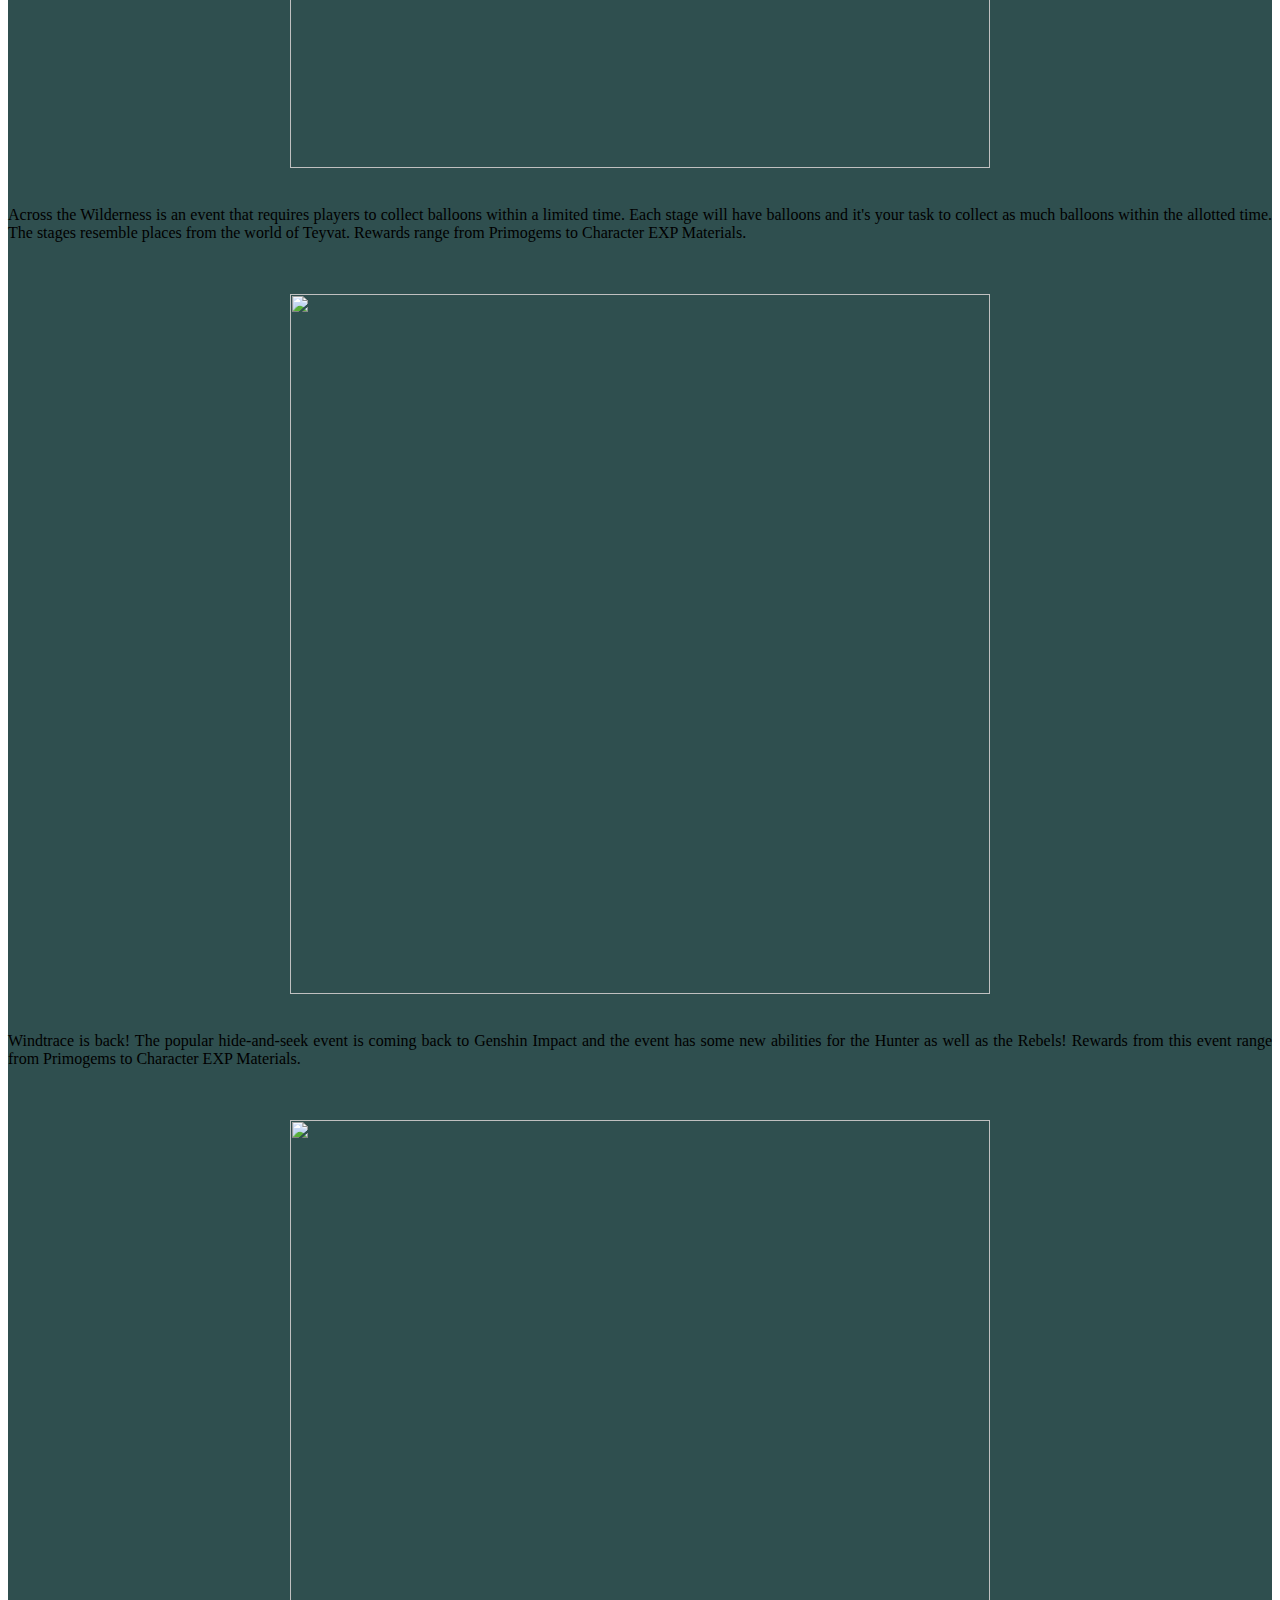
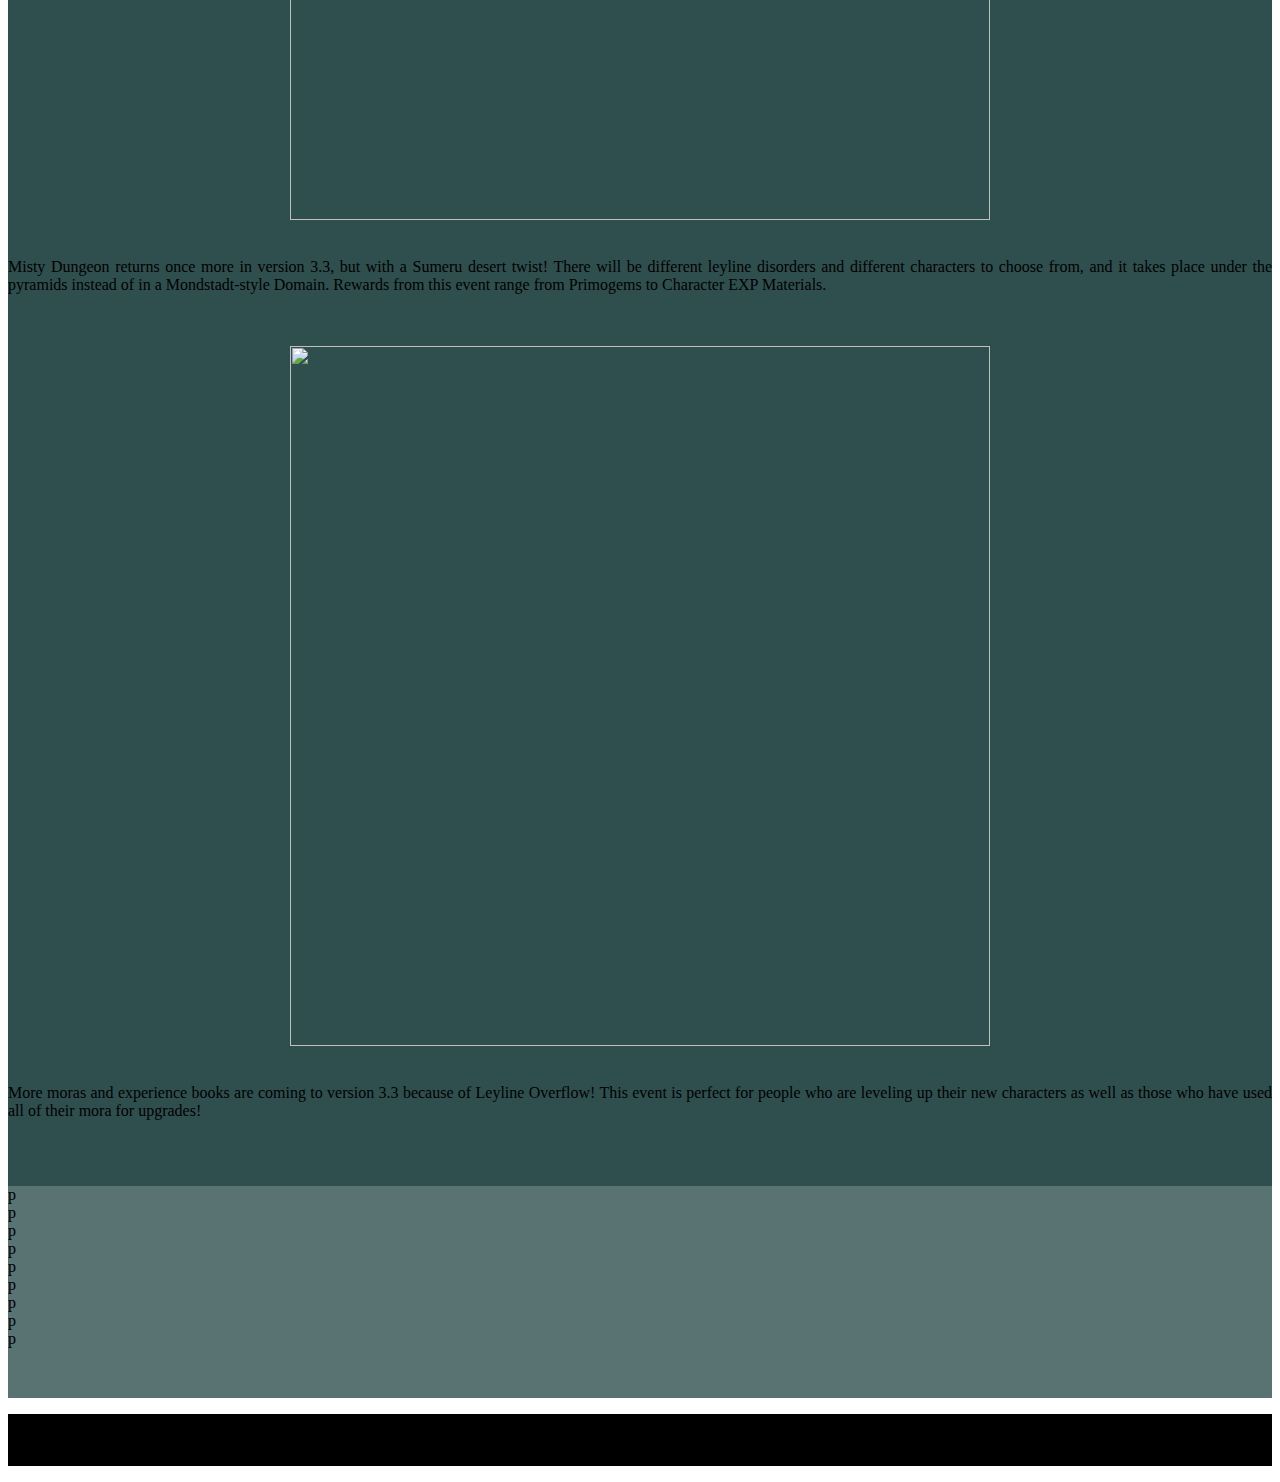
==== commit 304307e0: "Merge pull request #3 from xuvie/frontend" ====
--- a/index.html
+++ b/index.html
@@ -61,12 +61,11 @@
     <!-- end jumbotron -->
     <!-- archon -->
     <section id="archon">
-      
       <div class="container-fluid">
         <div class="row text-center">
           <div class="col">
             <br>
-            <span class="countainer-fluid  p-0 text-white fs-1 fw-bold">Archon Quest and Story</span>
+            <span class="countainer-fluid p-0 text-white fs-1 fw-bold">Archon Quest and Story</span>
           </div>
         </div>
         <div class="row justify-content-center">
@@ -105,7 +104,7 @@
               width="600"
               height="600"
               class="mt-4 display-6 img-thumbnail img-center"
-            /><br><br><br><br><br><br><br><br><br><br><br><br><br><br><br><br><br><br><br><br><br><br><br><br>
+            /><br><br><br><br><br><br><br><br><br><br><br><br><br><br><br><br><br><br><br><br><br><br><br><br><br><br><br><br>
             <img
               src="https://blogger.googleusercontent.com/img/b/R29vZ2xl/AVvXsEh9O0gIEUJC1gilIactuYcEgALEeZY_12v20X_aEOvkHgq6Zis-2fkzSG21H-I-48oPEnV4COLmW7oOG3VgLqYjCFOo4RSAojO9bsw4vH2ofIBD7PmBhTye3vygzFqHY2_a9HYBA6EkiUwugUVn8ONcQNvxi7DO101_lEK2y9AEg8pYRjfK5QWw2TeD/s640/Genshin%20Impact%203.3%20weapon%20-%20Floral%20Rainfall.webp"
               alt=""
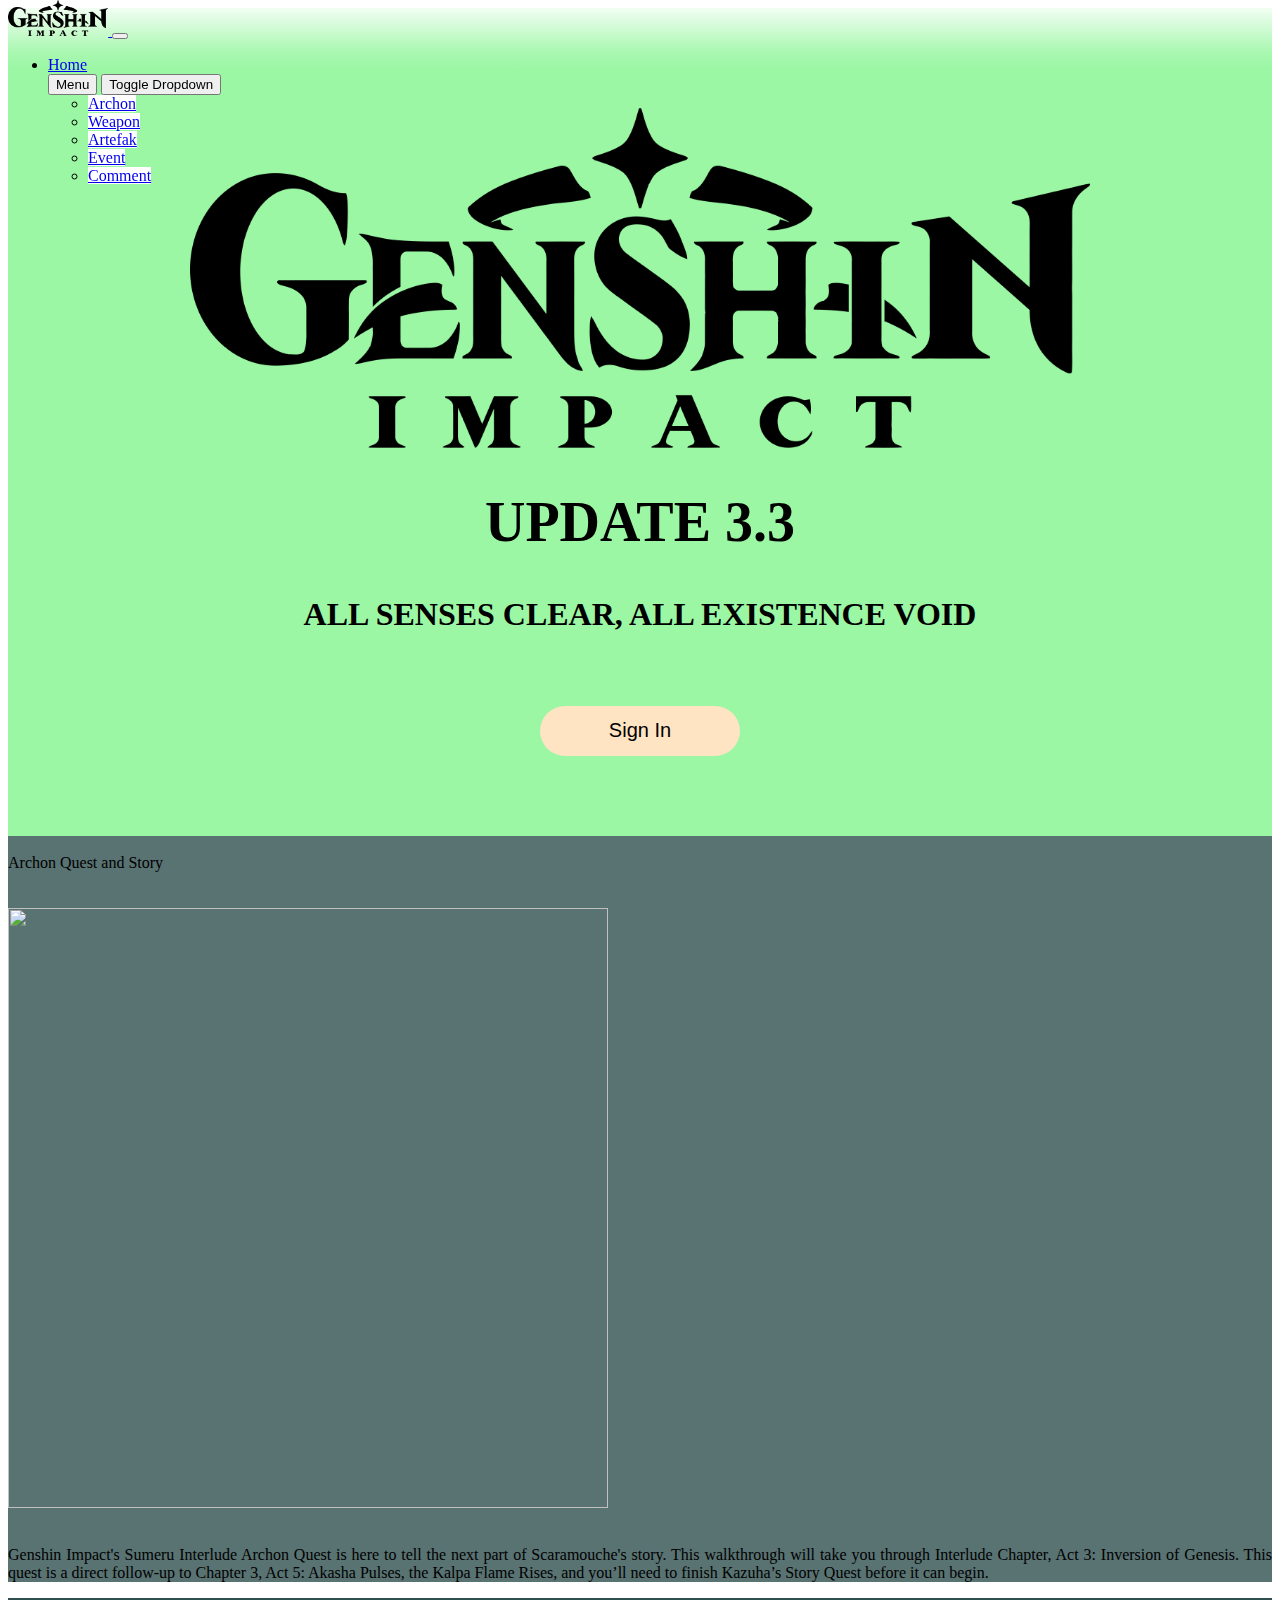
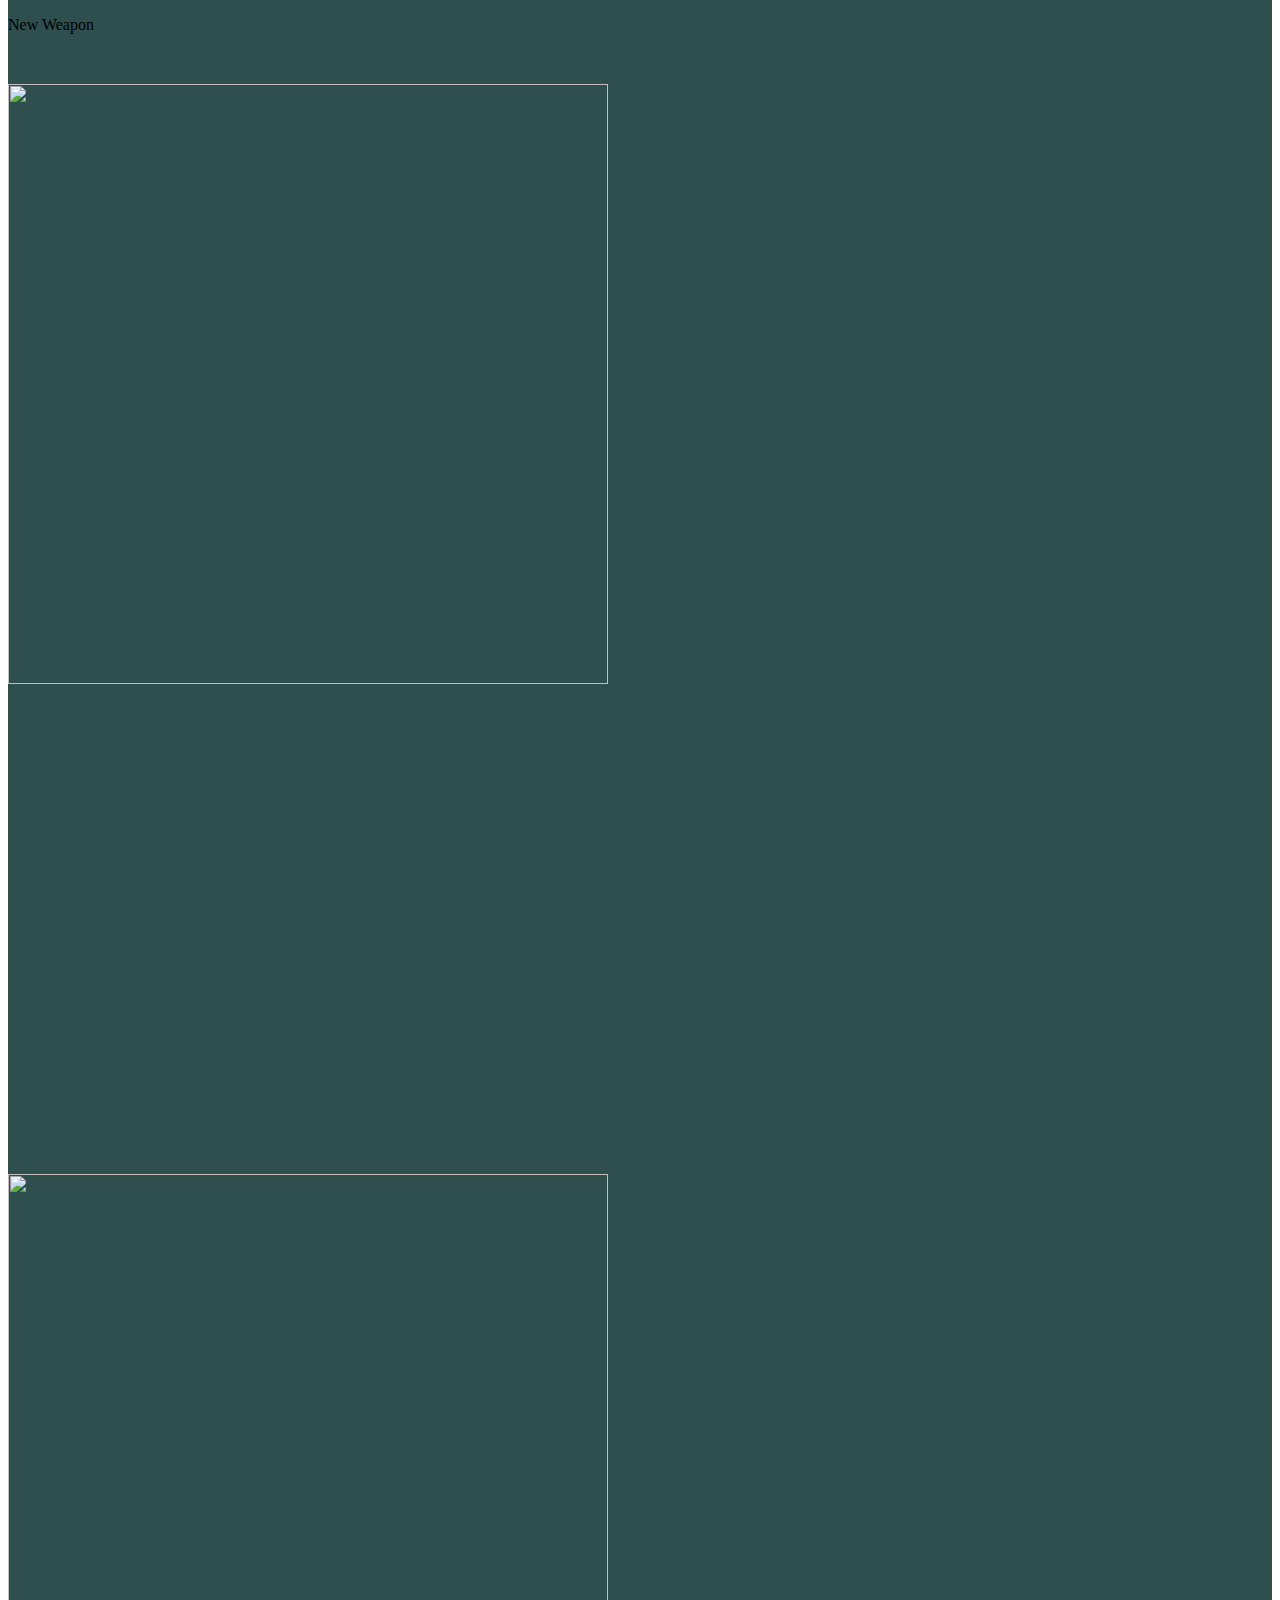
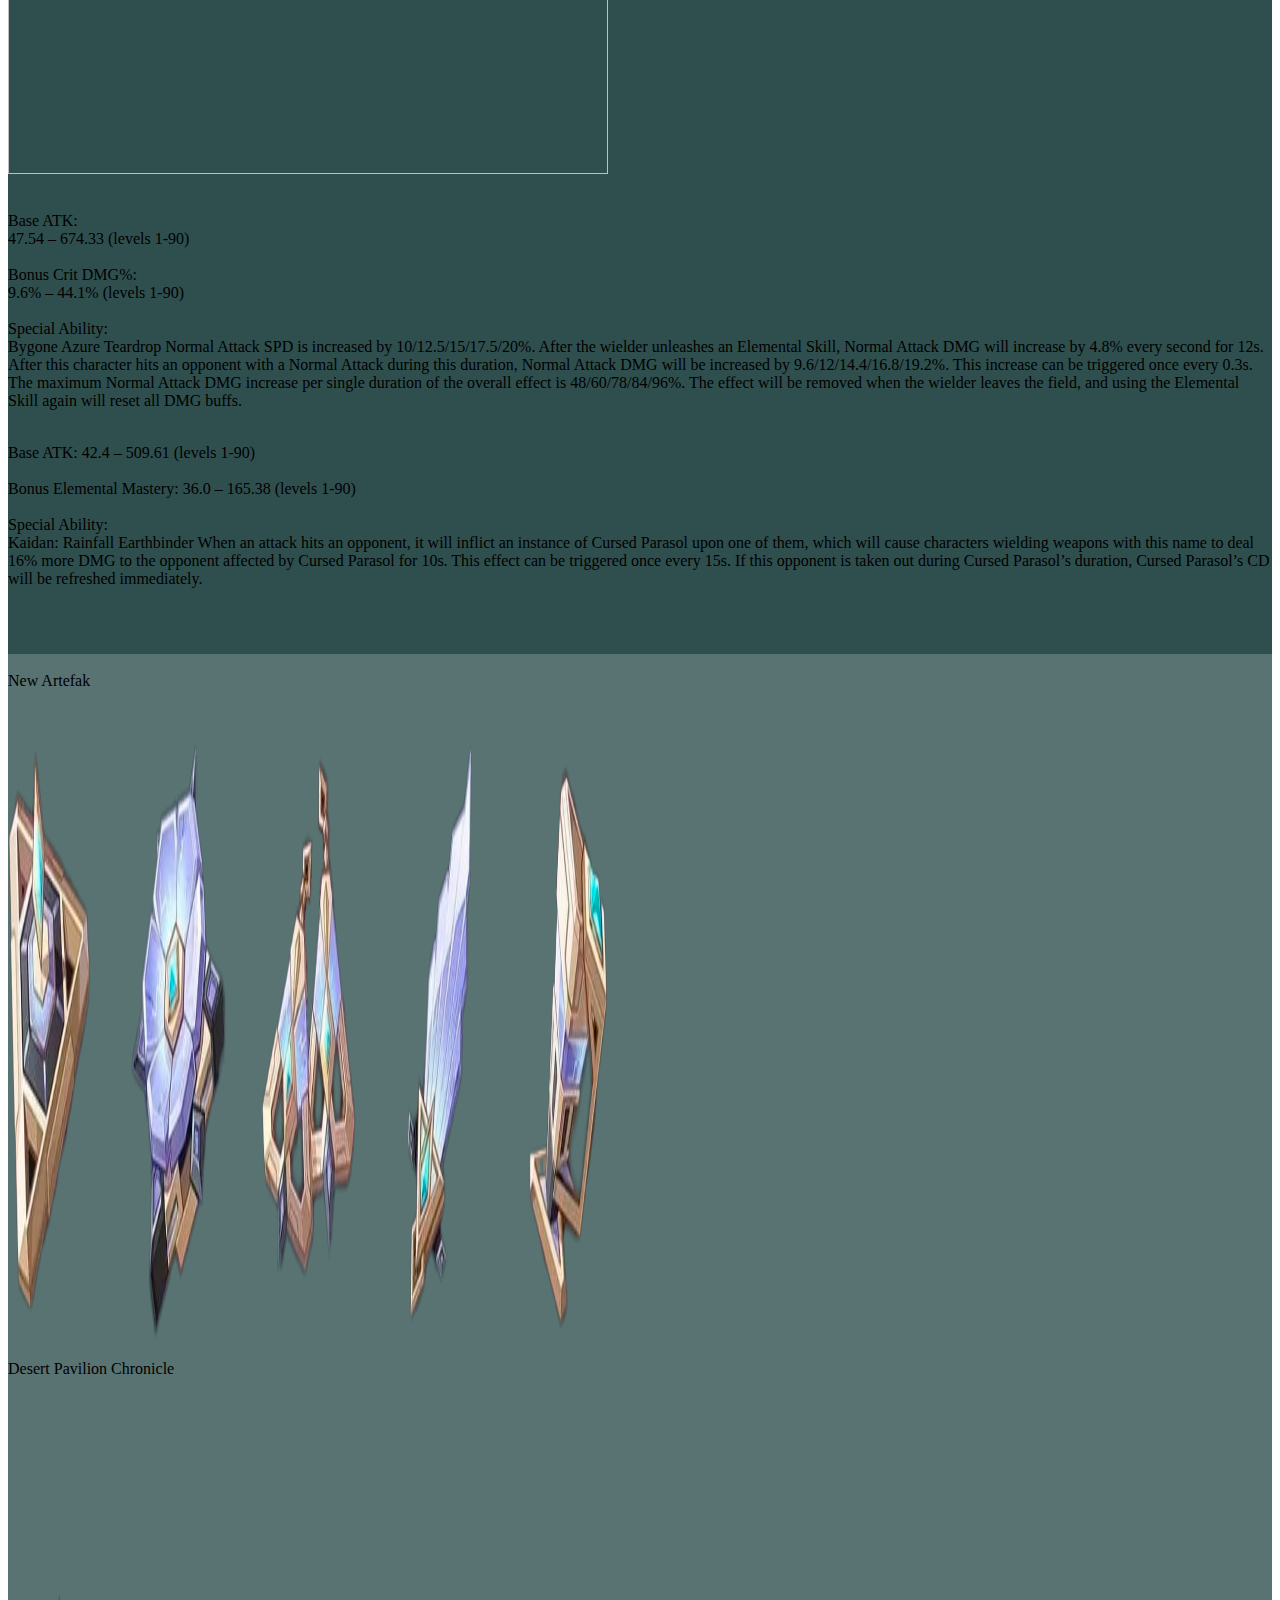
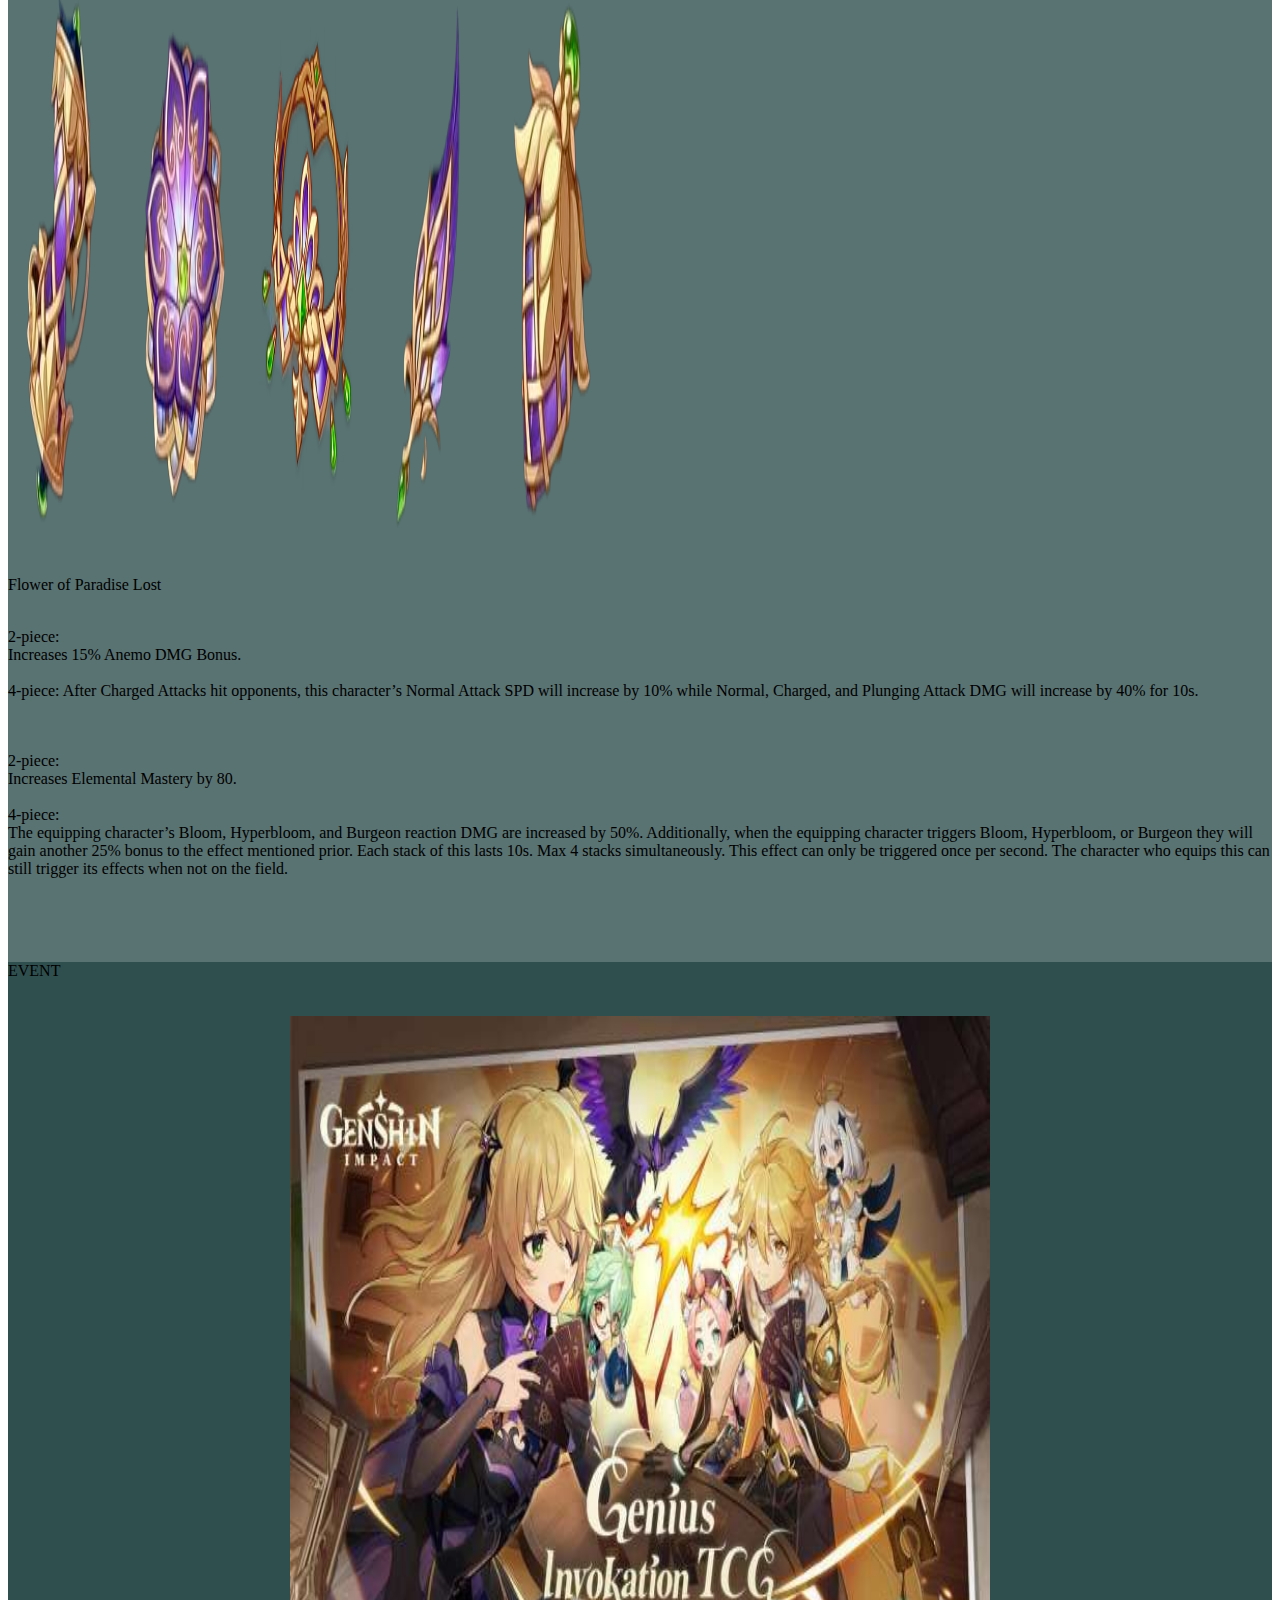
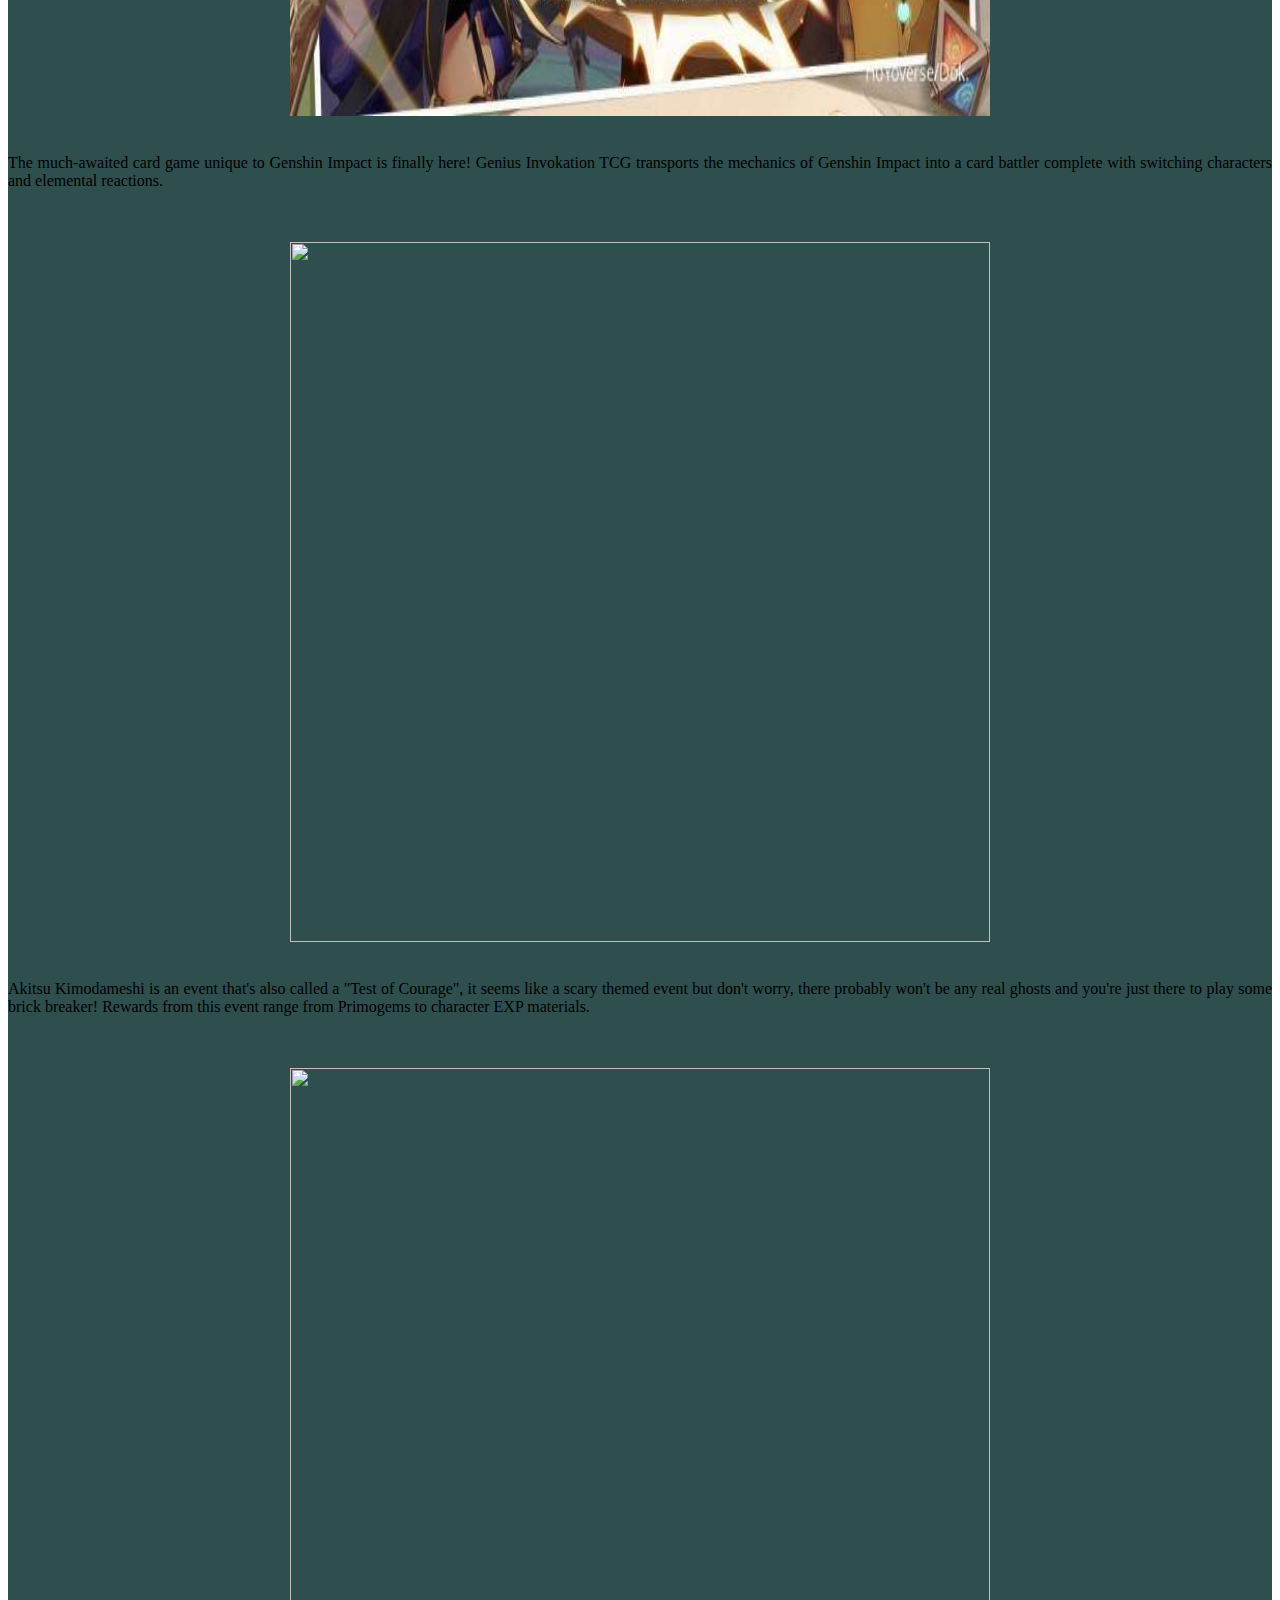
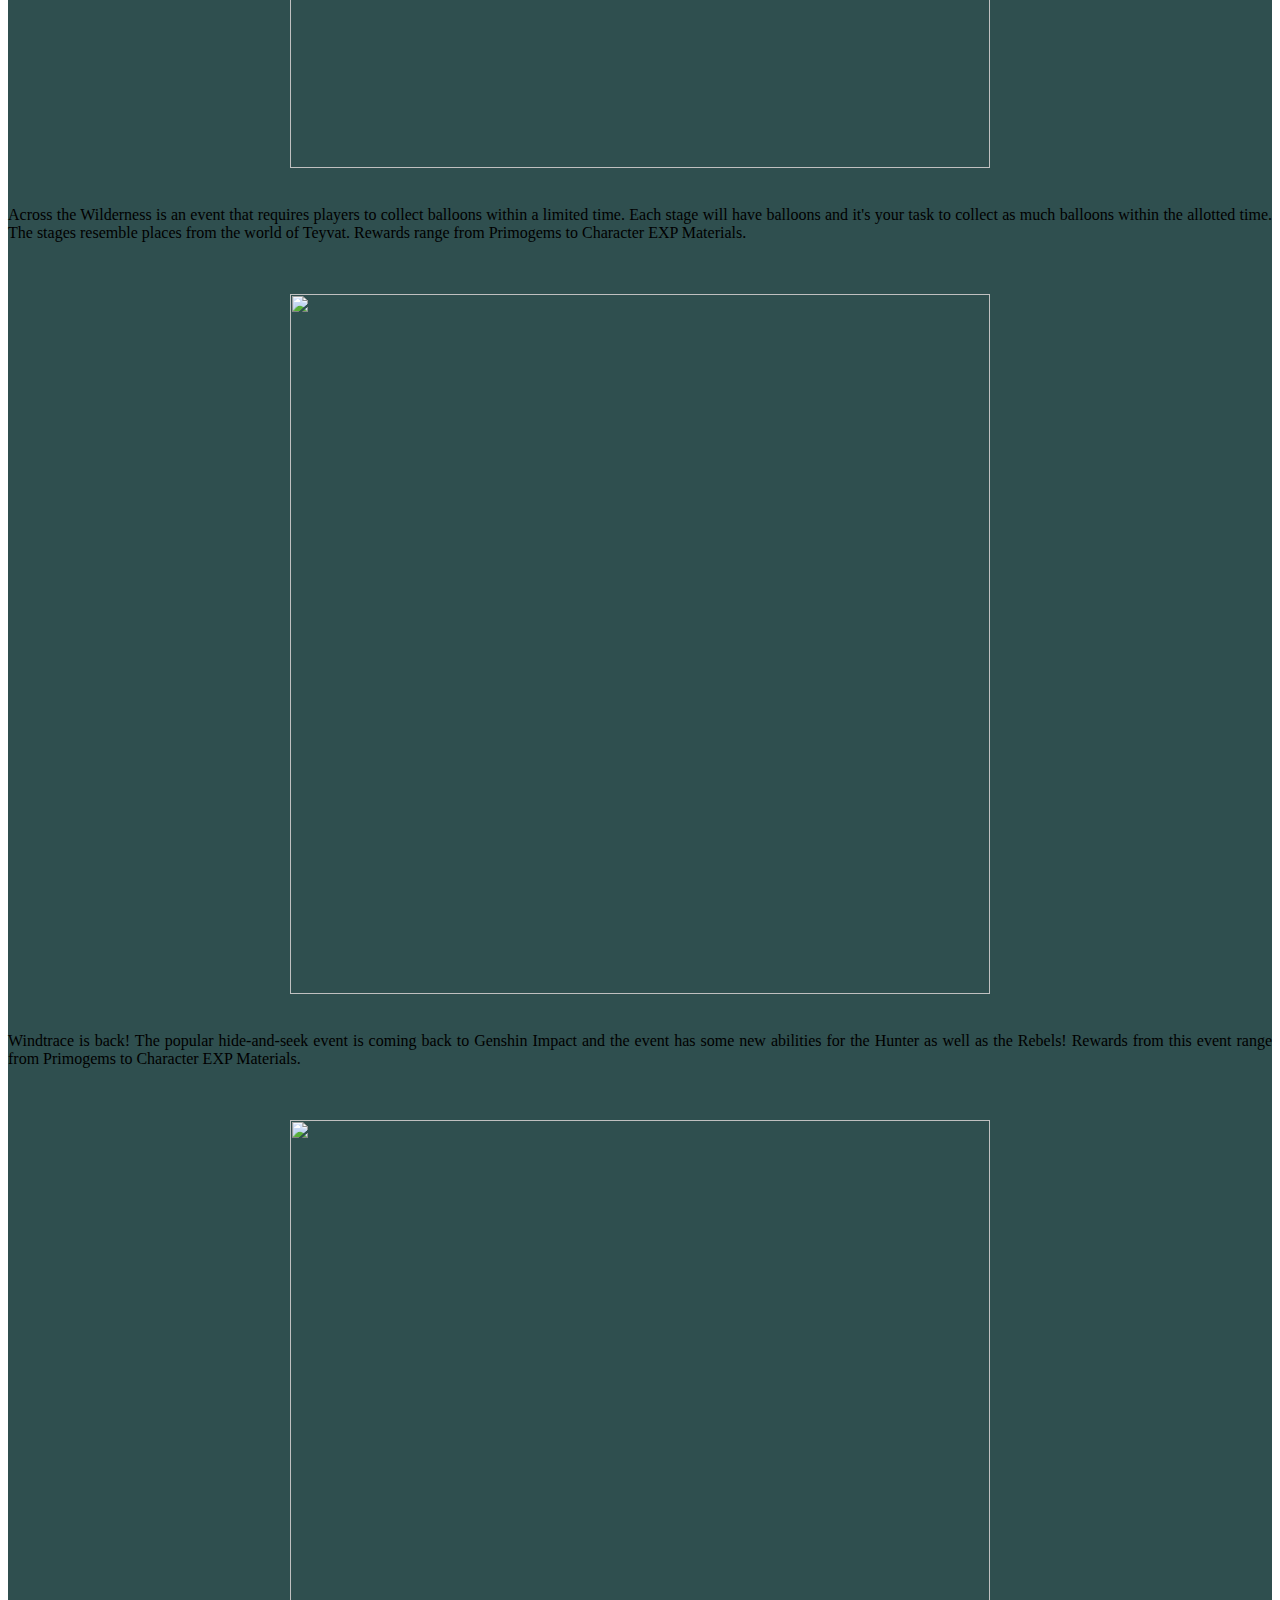
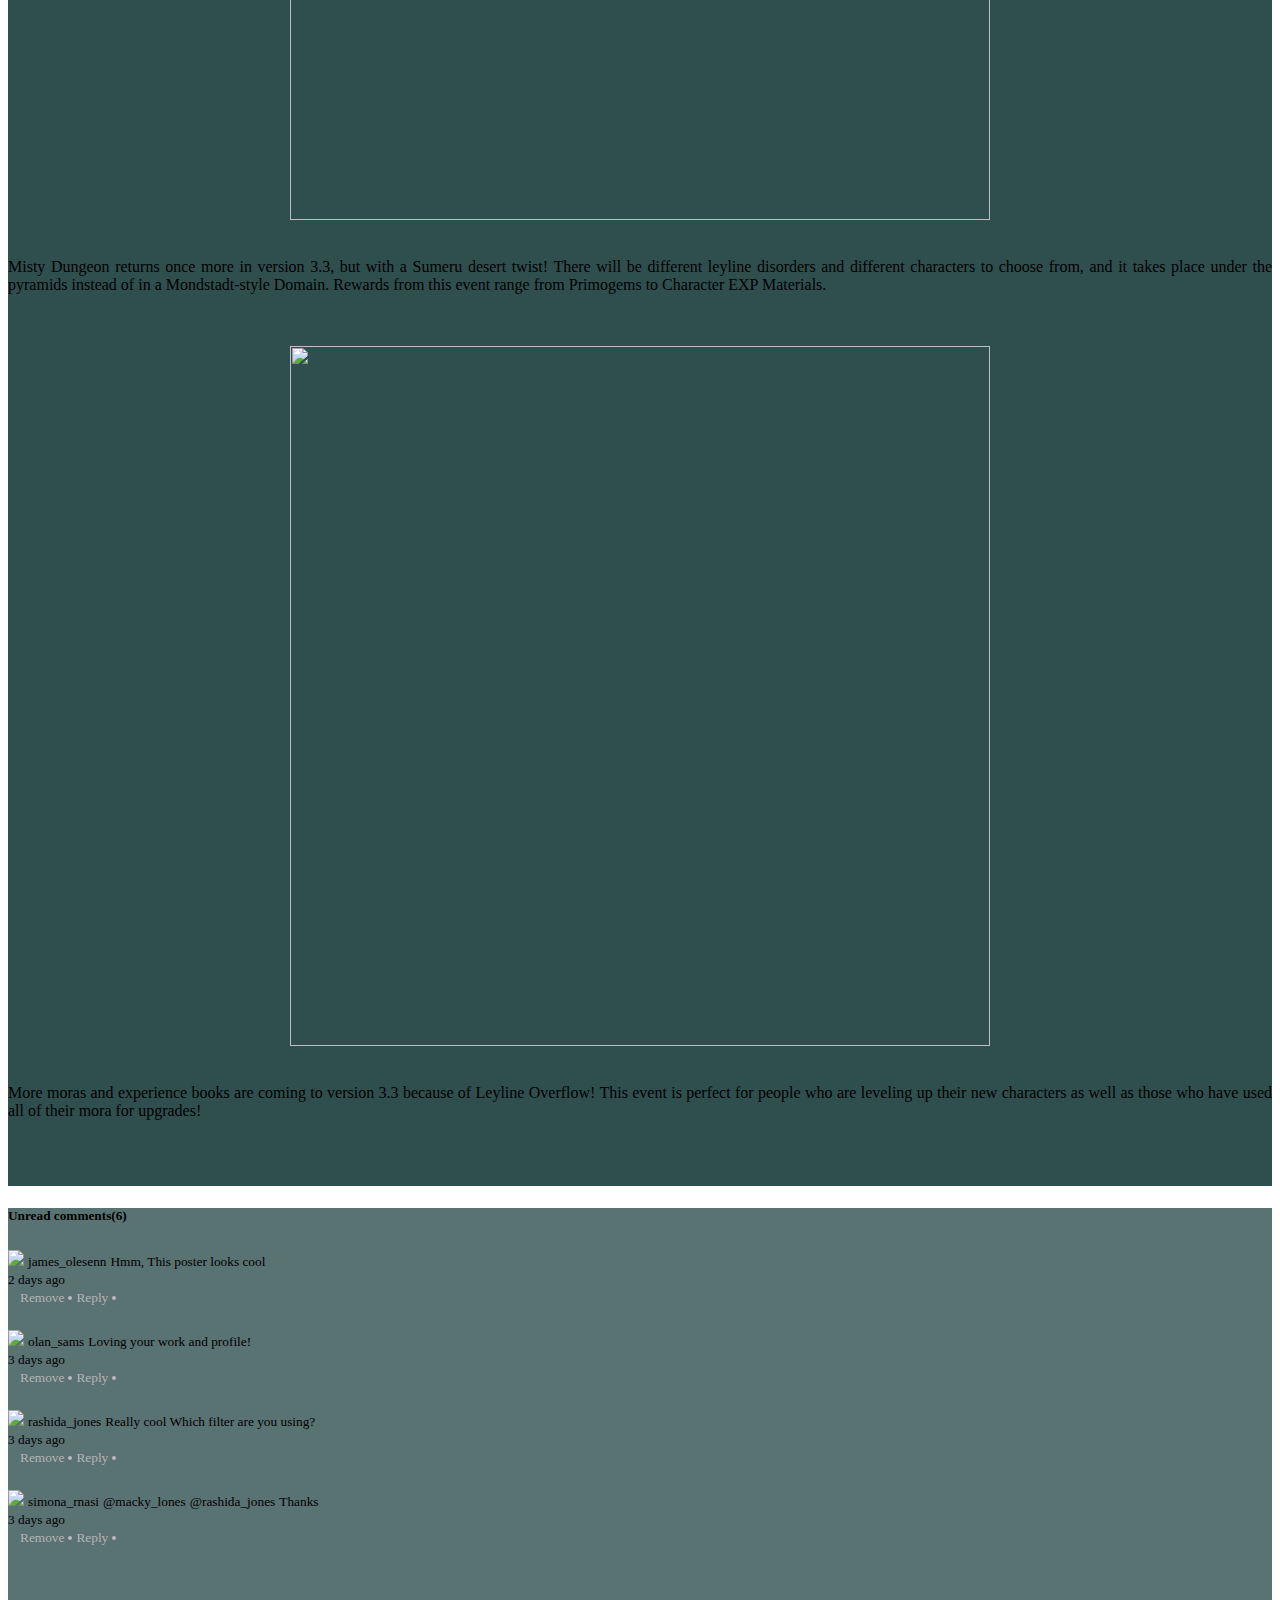
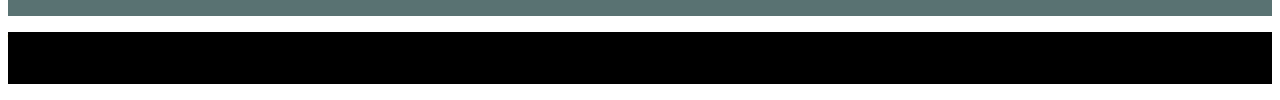
==== commit c81f2ea0: "Merge branch 'main' into backend-web" ====
--- a/index.html
+++ b/index.html
@@ -1,311 +1,391 @@
 <!DOCTYPE html>
 <html lang="en">
-  <head>
-    
-    
-    <meta charset="utf-8" />
-    <meta name="viewport" content="width=device-width, initial-scale=1" />
+
+<head>
+
+
+  <meta charset="utf-8" />
+  <meta name="viewport" content="width=device-width, initial-scale=1" />
+  <link rel="preconnect" href="https://fonts.googleapis.com">
+  <link rel="preconnect" href="https://fonts.gstatic.com" crossorigin>
+  <link href="https://fonts.googleapis.com/css2?family=Silkscreen:wght@700&display=swap" rel="stylesheet">
+  <title>Genshin 3.3</title>
+  <!-- navbar -->
+
+  <nav class="navbar navbar-expand-lg fixed-top fs-5">
+    <div class="container">
+
+      <a class="navbar-brand text-dark fs-4 fw-bold" href="#">
+        <img src="img/logo_genshin.png" alt="" height="36">
+      </a>
+      <button class="navbar-toggler" type="button" data-bs-toggle="collapse" data-bs-target="#navbarNavDropdown"
+        aria-controls="navbarNavDropdown" aria-expanded="false" aria-label="Toggle navigation">
+        <span class="navbar-toggler-icon"></span>
+      </button>
+      <div class="collapse navbar-collapse" id="navbarNavDropdown">
+        <ul class="navbar-nav ms-auto">
+          <li class="nav-item">
+            <a class="nav-link active text-succes text-dark text-decoration-none fs-5 fw-bold" aria-current="page"
+              href="#">Home</a>
+          </li>
+          <div class="btn-group">
+            <button class="btn btn-sm fs-6 fw-bold" type="button">
+              Menu
+            </button>
+            <button type="button" class="btn btn-sm dropdown-toggle dropdown-toggle-split" data-bs-toggle="dropdown"
+              aria-expanded="false">
+              <span class="visually-hidden">Toggle Dropdown</span>
+            </button>
+            <ul class="dropdown-menu">
+              <li><a class="dropdown-item text-dark fs-6 fw-bold" style="background-color: #ffffff;"
+                  href="#archon">Archon</a></li>
+              <li><a class="dropdown-item text-dark fs-6 fw-bold" style="background-color: #ffffff;"
+                  href="#weapon">Weapon</a></li>
+              <li><a class="dropdown-item text-dark fs-6 fw-bold" style="background-color: #ffffff;"
+                  href="#artefak">Artefak</a></li>
+              <li><a class="dropdown-item text-dark fs-6 fw-bold" style="background-color: #ffffff;"
+                  href="#event">Event</a></li>
+              <li><a class="dropdown-item text-dark fs-6 fw-bold" style="background-color: #ffffff;"
+                  href="#comment">Comment</a></li>
+            </ul>
+          </div>
+        </ul>
+      </div>
+    </div>
+  </nav>
+  <!-- end navbar -->
+  <!-- jumbotron -->
+  <section class="jumbotron text-center">
+    <img src="img/logo_genshin.png" alt="logo_genshin" width="900" height="340" class=" mt-4 display-6 mt-5" />
+    <h1 class="display-10 fw-bold text-dark">UPDATE 3.3</h1>
+    <h4 class="display-10 fw-bold text-black">ALL SENSES CLEAR, ALL EXISTENCE VOID</h4>
     <link rel="preconnect" href="https://fonts.googleapis.com">
     <link rel="preconnect" href="https://fonts.gstatic.com" crossorigin>
-    <link href="https://fonts.googleapis.com/css2?family=Silkscreen:wght@700&display=swap" rel="stylesheet">
-    <title>Genshin 3.3</title>
-    <!-- navbar -->
-    
-    <nav class="navbar navbar-expand-lg fixed-top fs-5">
-      <div class="container">
-        
-        <a class="navbar-brand text-dark fs-4 fw-bold"   href="#">
-          <img src="img/logo_genshin.png" alt="" height="36">
-        </a>  
-        <button class="navbar-toggler" type="button" data-bs-toggle="collapse" data-bs-target="#navbarNavDropdown" aria-controls="navbarNavDropdown" aria-expanded="false" aria-label="Toggle navigation">
-          <span class="navbar-toggler-icon"></span>
-        </button>
-        <div class="collapse navbar-collapse" id="navbarNavDropdown">
-          <ul class="navbar-nav ms-auto">
-            <li class="nav-item">
-              <a class="nav-link active text-succes text-dark text-decoration-none fs-5 fw-bold" aria-current="page" href="#">Home</a>
-            </li>
-            <div class="btn-group">
-              <button class="btn btn-sm fs-6 fw-bold" type="button">
-                Menu
-              </button>
-              <button type="button" class="btn btn-sm dropdown-toggle dropdown-toggle-split" data-bs-toggle="dropdown" aria-expanded="false">
-                <span class="visually-hidden">Toggle Dropdown</span>
-              </button>
-              <ul class="dropdown-menu">
-                <li><a class="dropdown-item text-dark fs-6 fw-bold" style="background-color: #ffffff;" href="#archon">Archon</a></li>
-                <li><a class="dropdown-item text-dark fs-6 fw-bold" style="background-color: #ffffff;" href="#weapon">Weapon</a></li>
-                <li><a class="dropdown-item text-dark fs-6 fw-bold" style="background-color: #ffffff;" href="#artefak">Artefak</a></li>
-                <li><a class="dropdown-item text-dark fs-6 fw-bold" style="background-color: #ffffff;" href="#event">Event</a></li>
-                <li><a class="dropdown-item text-dark fs-6 fw-bold" style="background-color: #ffffff;" href="#comment">Comment</a></li>
-              </ul>
-            </div>
-          </ul>
-        </div>
-      </div>
-    </nav>
-    <!-- end navbar -->
-    <!-- jumbotron -->
-    <section class="jumbotron text-center">
-      <img src="img/logo_genshin.png" alt="logo_genshin" width="900" height="340" class=" mt-4 display-6 mt-5" />
-      <h1 class="display-10 fw-bold text-dark">UPDATE 3.3</h1>
-      <h4 class="display-10 fw-bold text-black">ALL SENSES CLEAR, ALL EXISTENCE VOID</h4>
-      <link rel="preconnect" href="https://fonts.googleapis.com">
-      <link rel="preconnect" href="https://fonts.gstatic.com" crossorigin>
-      <link href="https://fonts.googleapis.com/css2?family=Unbounded&display=swap" rel="stylesheet">
-      <input type="button" class="mybutton" value="Sign In">
-  <audio autoplay>
-    <source src="music.mp3" type="audio/mpeg">
-  </audio>
-    </section>
-    <!-- end jumbotron -->
-    <!-- archon -->
-    <section id="archon">
-      <div class="container-fluid">
-        <div class="row text-center">
-          <div class="col">
-            <br>
-            <span class="countainer-fluid p-0 text-white fs-1 fw-bold">Archon Quest and Story</span>
-          </div>
-        </div>
-        <div class="row justify-content-center">
-          <div class="col-md-4 text-center">
-            <br><br>
-            <img
-              src="https://oyster.ignimgs.com/mediawiki/apis.ign.com/genshin-impact/3/3a/Inversion_of_Genesis_Interlude_Chapter.jpg?width=1024"
-              alt=""
-              width="600"
-              height="600"
-              class="mt-4 display-6 img-thumbnail img-center"
-            />
-          </div>
-          <div class="col-md-4 mt-4 ms-2 mb-5 text-start text-white">
-            <p class="fs-4 rounded"><br>
-              Genshin Impact's Sumeru Interlude Archon Quest is here to tell the next part of Scaramouche's story. This walkthrough will take you through Interlude Chapter, Act 3: Inversion of Genesis. This quest is a direct follow-up to Chapter 3, Act 5: Akasha Pulses, the Kalpa Flame Rises, and you’ll need to finish Kazuha’s Story Quest before it can begin.
-            </p>
-        </div>
-      </div>
-    </section>
-    <!-- archon -->
-    <!-- weapon-->
-    <section id="weapon">
-      <div class="container-fluid">
-        <div class="row text-center">
-          <div class="col">
-            <span class="countainer-fluid  p-0 text-white fs-1 fw-bold"><br>New Weapon</span>
-          </div>
-        </div>
-        <div class="row justify-content-center">
-          <div class="col-md-4 text-center">
-            <p><br></p>
-            <img
-              src="https://blogger.googleusercontent.com/img/b/R29vZ2xl/AVvXsEjaFb1jnBLuzZIRnHlsxIpQyVfbg8Bs0UULju-RiH-wlrzXyxtNqmdS_vlDsnzbeCWiw7EqVL3EzT4mmG9mXBhB2BUeTd8qavog4JLv3gg_pvldXmwTJoV_Dl85EYvzGZoWpO2He3VuxIbPbPLML__3RGSrFtDFf22lMZTjh2NnZFXPGy8LdBjLfCpo/w1600/genshin%20wanderer%20weapon.webp"
-              alt=""
-              width="600"
-              height="600"
-              class="mt-4 display-6 img-thumbnail img-center"
-            /><br><br><br><br><br><br><br><br><br><br><br><br><br><br><br><br><br><br><br><br><br><br><br><br><br><br><br><br>
-            <img
-              src="https://blogger.googleusercontent.com/img/b/R29vZ2xl/AVvXsEh9O0gIEUJC1gilIactuYcEgALEeZY_12v20X_aEOvkHgq6Zis-2fkzSG21H-I-48oPEnV4COLmW7oOG3VgLqYjCFOo4RSAojO9bsw4vH2ofIBD7PmBhTye3vygzFqHY2_a9HYBA6EkiUwugUVn8ONcQNvxi7DO101_lEK2y9AEg8pYRjfK5QWw2TeD/s640/Genshin%20Impact%203.3%20weapon%20-%20Floral%20Rainfall.webp"
-              alt=""
-              width="600"
-              height="600"
-              class="mt-4 display-6 img-thumbnail img-center"
-            />
-          </div>
-          <div class="col-md-4 mt-4 ms-2 mb-5 text-start text-white">
-            <p class="fs-4 rounded"><br>
-              Base ATK:<br>47.54 – 674.33 (levels 1-90)<br><br>
-              Bonus Crit DMG%:<br>9.6% – 44.1% (levels 1-90)<br><br>
-              Special Ability:<br>Bygone Azure Teardrop
-
-              Normal Attack SPD is increased by 10/12.5/15/17.5/20%. After the wielder unleashes an Elemental Skill, Normal Attack DMG will increase by 4.8% every second for 12s. After this character hits an opponent with a Normal Attack during this duration, Normal Attack DMG will be increased by 9.6/12/14.4/16.8/19.2%. This increase can be triggered once every 0.3s. The maximum Normal Attack DMG increase per single duration of the overall effect is 48/60/78/84/96%. The effect will be removed when the wielder leaves the field, and using the Elemental Skill again will reset all DMG buffs.</p>
-
-            <p class="fs-4 rounded"><br>
-              Base ATK: 42.4 – 509.61 (levels 1-90)<br><br>
-              Bonus Elemental Mastery: 36.0 – 165.38 (levels 1-90)<br><br>
-              Special Ability:<br> Kaidan: Rainfall Earthbinder
-
-When an attack hits an opponent, it will inflict an instance of Cursed Parasol upon one of them, which will cause characters wielding weapons with this name to deal 16% more DMG to the opponent affected by Cursed Parasol for 10s. This effect can be triggered once every 15s. If this opponent is taken out during Cursed Parasol’s duration, Cursed Parasol’s CD will be refreshed immediately.
-            </p>
-          </div>
-        </div>
-      </div>
-    </section>
-    <!--end weapon-->
-    <!--artefak-->
-    <section id="artefak">
-      <div class="container-fluid">
-        <div class="row text-center">
-          <div class="col">
-            <span class="countainer-fluid  p-0 text-white fs-1 fw-bold"><br>New Artefak</span>
-          </div>
-        </div>
-        <div class="row justify-content-center">
-          <div class="col-md-4 text-center">
-            <p><br></p>
-            <img
-              src="img/desert.png"
-              alt=""
-              width="600"
-              height="600"
-              class="mt-4 display-6 img-thumbnail img-center"
-            />
-            <div class="text-white">
+    <link href="https://fonts.googleapis.com/css2?family=Unbounded&display=swap" rel="stylesheet">
+    <a href="./form.html"><input type="button" class="mybutton" value="Sign In"></a>
+    <audio autoplay>
+      <source src="music.mp3" type="audio/mpeg">
+    </audio>
+  </section>
+  <!-- end jumbotron -->
+  <!-- archon -->
+  <section id="archon">
+    <div class="container-fluid">
+      <div class="row text-center">
+        <div class="col">
+          <br>
+          <span class="countainer-fluid p-0 text-white fs-1 fw-bold">Archon Quest and Story</span>
+        </div>
+      </div>
+      <div class="row justify-content-center">
+        <div class="col-md-4 text-center">
+          <br><br>
+          <img
+            src="https://oyster.ignimgs.com/mediawiki/apis.ign.com/genshin-impact/3/3a/Inversion_of_Genesis_Interlude_Chapter.jpg?width=1024"
+            alt="" width="600" height="600" class="mt-4 display-6 img-thumbnail img-center" />
+        </div>
+        <div class="col-md-4 mt-4 ms-2 mb-5 text-start text-white">
+          <p class="fs-4 rounded"><br>
+            Genshin Impact's Sumeru Interlude Archon Quest is here to tell the next part of Scaramouche's story. This
+            walkthrough will take you through Interlude Chapter, Act 3: Inversion of Genesis. This quest is a direct
+            follow-up to Chapter 3, Act 5: Akasha Pulses, the Kalpa Flame Rises, and you’ll need to finish Kazuha’s
+            Story Quest before it can begin.
+          </p>
+        </div>
+      </div>
+  </section>
+  <!-- archon -->
+  <!-- weapon-->
+  <section id="weapon">
+    <div class="container-fluid">
+      <div class="row text-center">
+        <div class="col">
+          <span class="countainer-fluid  p-0 text-white fs-1 fw-bold"><br>New Weapon</span>
+        </div>
+      </div>
+      <div class="row justify-content-center">
+        <div class="col-md-4 text-center">
+          <p><br></p>
+          <img
+            src="https://blogger.googleusercontent.com/img/b/R29vZ2xl/AVvXsEjaFb1jnBLuzZIRnHlsxIpQyVfbg8Bs0UULju-RiH-wlrzXyxtNqmdS_vlDsnzbeCWiw7EqVL3EzT4mmG9mXBhB2BUeTd8qavog4JLv3gg_pvldXmwTJoV_Dl85EYvzGZoWpO2He3VuxIbPbPLML__3RGSrFtDFf22lMZTjh2NnZFXPGy8LdBjLfCpo/w1600/genshin%20wanderer%20weapon.webp"
+            alt="" width="600" height="600"
+            class="mt-4 display-6 img-thumbnail img-center" /><br><br><br><br><br><br><br><br><br><br><br><br><br><br><br><br><br><br><br><br><br><br><br><br><br><br><br><br>
+          <img
+            src="https://blogger.googleusercontent.com/img/b/R29vZ2xl/AVvXsEh9O0gIEUJC1gilIactuYcEgALEeZY_12v20X_aEOvkHgq6Zis-2fkzSG21H-I-48oPEnV4COLmW7oOG3VgLqYjCFOo4RSAojO9bsw4vH2ofIBD7PmBhTye3vygzFqHY2_a9HYBA6EkiUwugUVn8ONcQNvxi7DO101_lEK2y9AEg8pYRjfK5QWw2TeD/s640/Genshin%20Impact%203.3%20weapon%20-%20Floral%20Rainfall.webp"
+            alt="" width="600" height="600" class="mt-4 display-6 img-thumbnail img-center" />
+        </div>
+        <div class="col-md-4 mt-4 ms-2 mb-5 text-start text-white">
+          <p class="fs-4 rounded"><br>
+            Base ATK:<br>47.54 – 674.33 (levels 1-90)<br><br>
+            Bonus Crit DMG%:<br>9.6% – 44.1% (levels 1-90)<br><br>
+            Special Ability:<br>Bygone Azure Teardrop
+
+            Normal Attack SPD is increased by 10/12.5/15/17.5/20%. After the wielder unleashes an Elemental Skill,
+            Normal Attack DMG will increase by 4.8% every second for 12s. After this character hits an opponent with a
+            Normal Attack during this duration, Normal Attack DMG will be increased by 9.6/12/14.4/16.8/19.2%. This
+            increase can be triggered once every 0.3s. The maximum Normal Attack DMG increase per single duration of the
+            overall effect is 48/60/78/84/96%. The effect will be removed when the wielder leaves the field, and using
+            the Elemental Skill again will reset all DMG buffs.</p>
+
+          <p class="fs-4 rounded"><br>
+            Base ATK: 42.4 – 509.61 (levels 1-90)<br><br>
+            Bonus Elemental Mastery: 36.0 – 165.38 (levels 1-90)<br><br>
+            Special Ability:<br> Kaidan: Rainfall Earthbinder
+
+            When an attack hits an opponent, it will inflict an instance of Cursed Parasol upon one of them, which will
+            cause characters wielding weapons with this name to deal 16% more DMG to the opponent affected by Cursed
+            Parasol for 10s. This effect can be triggered once every 15s. If this opponent is taken out during Cursed
+            Parasol’s duration, Cursed Parasol’s CD will be refreshed immediately.
+          </p>
+        </div>
+      </div>
+    </div>
+  </section>
+  <!--end weapon-->
+  <!--artefak-->
+  <section id="artefak">
+    <div class="container-fluid">
+      <div class="row text-center">
+        <div class="col">
+          <span class="countainer-fluid  p-0 text-white fs-1 fw-bold"><br>New Artefak</span>
+        </div>
+      </div>
+      <div class="row justify-content-center">
+        <div class="col-md-4 text-center">
+          <p><br></p>
+          <img src="img/desert.png" alt="" width="600" height="600" class="mt-4 display-6 img-thumbnail img-center" />
+          <div class="text-white">
             <p class="fs-4">Desert Pavilion Chronicle</p>
-            </div>
-            <br><br><br><br><br><br><br><br><br>
-            <img
-              src="img/flower.png"
-              alt=""
-              width="600"
-              height="600"
-              class="mt-4 display-6 img-thumbnail img-center"
-            />
-            <div class="text-white">
-              <p class="fs-4">Flower of Paradise Lost</p>
-              </div>
-          </div>
-          <div class="col-md-4 mt-4 ms-2 mb-5 text-start text-white">
-            <p class="fs-4 rounded"><br>
-              2-piece:<br>Increases 15% Anemo DMG Bonus.<br><br>
-              4-piece: After Charged Attacks hit opponents, this character’s Normal Attack SPD will increase by 10% while Normal, Charged, and Plunging Attack DMG will increase by 40% for 10s.<br><br>
+          </div>
+          <br><br><br><br><br><br><br><br><br>
+          <img src="img/flower.png" alt="" width="600" height="600" class="mt-4 display-6 img-thumbnail img-center" />
+          <div class="text-white">
+            <p class="fs-4">Flower of Paradise Lost</p>
+          </div>
+        </div>
+        <div class="col-md-4 mt-4 ms-2 mb-5 text-start text-white">
+          <p class="fs-4 rounded"><br>
+            2-piece:<br>Increases 15% Anemo DMG Bonus.<br><br>
+            4-piece: After Charged Attacks hit opponents, this character’s Normal Attack SPD will increase by 10% while
+            Normal, Charged, and Plunging Attack DMG will increase by 40% for 10s.<br><br>
 
             <p class="fs-4 rounded"><br>
               2-piece:<br>Increases Elemental Mastery by 80.<br><br>
-              4-piece:<br>The equipping character’s Bloom, Hyperbloom, and Burgeon reaction DMG are increased by 50%. Additionally, when the equipping character triggers Bloom, Hyperbloom, or Burgeon they will gain another 25% bonus to the effect mentioned prior. Each stack of this lasts 10s. Max 4 stacks simultaneously. This effect can only be triggered once per second. The character who equips this can still trigger its effects when not on the field.<br><br>
-              
+              4-piece:<br>The equipping character’s Bloom, Hyperbloom, and Burgeon reaction DMG are increased by 50%.
+              Additionally, when the equipping character triggers Bloom, Hyperbloom, or Burgeon they will gain another
+              25% bonus to the effect mentioned prior. Each stack of this lasts 10s. Max 4 stacks simultaneously. This
+              effect can only be triggered once per second. The character who equips this can still trigger its effects
+              when not on the field.<br><br>
+
             </p>
-          </div>
-        </div>
-      </div>
-      
-    </section>
-    <!--end artefak-->
-    <!--event-->
-    
-    <section id="event">
-      <div class="container-fluid">
-        <div class="row text-center">
-          <div class="col">
-            <span class="countainer-fluid  p-0 text-dark fs-1 fw-bold text-white">EVENT</span>
-          </div>
-        </div>
-        
-        <div class="row justify-content-center">
-          <div class="col-md-8"><br><br>
-            <center><img
-                            src="img/tcg.jpg"
-                            alt=""
-                            width="700"
-                            height="700"
-                            class="img-thumbnail img-center"
-                          /></center> 
-            <p class="fs-4 rounded text-white"><br>
-              The much-awaited card game unique to Genshin Impact is finally here! Genius Invokation TCG transports the mechanics of Genshin Impact into a card battler complete with switching characters and elemental reactions.
-              </p>
-          </div>
-                <div class="col-md-8"><br><br>
-                  <center><img
-                                  src="https://oyster.ignimgs.com/mediawiki/apis.ign.com/genshin-impact/7/79/Akitsu_Kimodameshi_Event_3.3.jpg?width=1024"
-                                  alt=""
-                                  width="700"
-                                  height="700"
-                                  class="img-thumbnail img-center"
-                                /></center> 
-                  <p class="fs-4 rounded text-white"><br>
-                    Akitsu Kimodameshi is an event that's also called a "Test of Courage", it seems like a scary themed event but don't worry, there probably won't be any real ghosts and you're just there to play some brick breaker! Rewards from this event range from Primogems to character EXP materials.
-                    </p>
-                  </div>
-                  <div class="col-md-8"><br><br>
-                    <center><img
-                                    src="https://oyster.ignimgs.com/mediawiki/apis.ign.com/genshin-impact/3/3c/Across_the_Wilderness_Event_3.3.jpg?width=1024"
-                                    alt=""
-                                    width="700"
-                                    height="700"
-                                    class="img-thumbnail img-center"
-                                  /></center> 
-                    <p class="fs-4 rounded text-white"><br>
-                      Across the Wilderness is an event that requires players to collect balloons within a limited time. Each stage will have balloons and it's your task to collect as much balloons within the allotted time. The stages resemble places from the world of Teyvat. Rewards range from Primogems to Character EXP Materials.
-                      </p>
-                  </div>
-                  <div class="col-md-8"><br><br>
-                    <center><img
-                                    src="https://oyster.ignimgs.com/mediawiki/apis.ign.com/genshin-impact/8/80/Windtrace_Event_3.3.jpg?width=1024"
-                                    alt=""
-                                    width="700"
-                                    height="700"
-                                    class="img-thumbnail img-center"
-                                  /></center> 
-                    <p class="fs-4 rounded text-white"><br>
-                      Windtrace is back! The popular hide-and-seek event is coming back to Genshin Impact and the event has some new abilities for the Hunter as well as the Rebels! Rewards from this event range from Primogems to Character EXP Materials.
-                      </p>
-                  </div>
-                  <div class="col-md-8"><br><br>
-                    <center><img
-                                    src="https://oyster.ignimgs.com/mediawiki/apis.ign.com/genshin-impact/a/a5/Misty_Dungeon_Realm_of_Sand_3.3_Event.jpg?width=1024"
-                                    alt=""
-                                    width="700"
-                                    height="700"
-                                    class="img-thumbnail img-center"
-                                  /></center> 
-                    <p class="fs-4 rounded text-white"><br>
-                      Misty Dungeon returns once more in version 3.3, but with a Sumeru desert twist! There will be different leyline disorders and different characters to choose from, and it takes place under the pyramids instead of in a Mondstadt-style Domain. Rewards from this event range from Primogems to Character EXP Materials.
-                      </p>
-                  </div>
-                  <div class="col-md-8"><br><br>
-                    <center><img
-                                    src="https://img.gamewith.net/article/thumbnail/rectangle/24473.png"
-                                    alt=""
-                                    width="700"
-                                    height="700"
-                                    class="img-thumbnail img-center"
-                                  /></center> 
-                    <p class="fs-4 rounded text-white"><br>
-                      More moras and experience books are coming to version 3.3 because of Leyline Overflow! This event is perfect for people who are leveling up their new characters as well as those who have used all of their mora for upgrades!
-                      </p>
-                  </div>
-
-
-
-        </div>
-    </section>
-    <!-- end event -->
-    <!-- comment-->
-    <section id="comment">
-      p <br>
-      p <br>
-      p <br>
-      p <br>
-      p <br>
-      p <br>
-      p <br>
-      p <br>
-      p <br>
-    </section>
-    <!--footer-->
-    <footer class="p-2 fw-bold"
-    style="background-color: #000;">
-      <div class="countainer">
-        <div class="row">
-          <div class="col-md-12">
-            <p class="text-white fs-5 text-center">THANKS FOR COMING!!</p>       
-          </div>
-          <div class="col-md text-end">
-            <p class="text-white fs-6 text-center">Created by Fatwaraga Rafsanjani(3337210031)</p>
-          </div>
-
-        </div>
-      </div>
-      
-    </footer>
-    <!-- end footer -->
-    <link href="https://cdn.jsdelivr.net/npm/bootstrap@5.2.0-beta1/dist/css/bootstrap.min.css" rel="stylesheet" integrity="sha384-0evHe/X+R7YkIZDRvuzKMRqM+OrBnVFBL6DOitfPri4tjfHxaWutUpFmBp4vmVor" crossorigin="anonymous" />
-  </head>
-  <body>
-    <script src="https://cdn.jsdelivr.net/npm/bootstrap@5.2.0-beta1/dist/js/bootstrap.bundle.min.js" integrity="sha384-pprn3073KE6tl6bjs2QrFaJGz5/SUsLqktiwsUTF55Jfv3qYSDhgCecCxMW52nD2" crossorigin="anonymous"></script>
-    <script src="script.js"></script>
-  </body>
-  <!-- my css -->
-  <link rel="stylesheet" href="style.css" />
-</html>
+        </div>
+      </div>
+    </div>
+
+  </section>
+  <!--end artefak-->
+  <!--event-->
+  <section id="event">
+    <div class="container-fluid">
+      <div class="row text-center">
+        <div class="col">
+          <span class="countainer-fluid  p-0 text-dark fs-1 fw-bold text-white">EVENT</span>
+        </div>
+      </div>
+
+      <div class="row justify-content-center">
+        <div class="col-md-8"><br><br>
+          <center><img src="img/tcg.jpg" alt="" width="700" height="700" class="img-thumbnail img-center" /></center>
+          <p class="fs-4 rounded text-white"><br>
+            The much-awaited card game unique to Genshin Impact is finally here! Genius Invokation TCG transports the
+            mechanics of Genshin Impact into a card battler complete with switching characters and elemental reactions.
+          </p>
+        </div>
+        <div class="col-md-8"><br><br>
+          <center><img
+              src="https://oyster.ignimgs.com/mediawiki/apis.ign.com/genshin-impact/7/79/Akitsu_Kimodameshi_Event_3.3.jpg?width=1024"
+              alt="" width="700" height="700" class="img-thumbnail img-center" /></center>
+          <p class="fs-4 rounded text-white"><br>
+            Akitsu Kimodameshi is an event that's also called a "Test of Courage", it seems like a scary themed event
+            but don't worry, there probably won't be any real ghosts and you're just there to play some brick breaker!
+            Rewards from this event range from Primogems to character EXP materials.
+          </p>
+        </div>
+        <div class="col-md-8"><br><br>
+          <center><img
+              src="https://oyster.ignimgs.com/mediawiki/apis.ign.com/genshin-impact/3/3c/Across_the_Wilderness_Event_3.3.jpg?width=1024"
+              alt="" width="700" height="700" class="img-thumbnail img-center" /></center>
+          <p class="fs-4 rounded text-white"><br>
+            Across the Wilderness is an event that requires players to collect balloons within a limited time. Each
+            stage will have balloons and it's your task to collect as much balloons within the allotted time. The stages
+            resemble places from the world of Teyvat. Rewards range from Primogems to Character EXP Materials.
+          </p>
+        </div>
+        <div class="col-md-8"><br><br>
+          <center><img
+              src="https://oyster.ignimgs.com/mediawiki/apis.ign.com/genshin-impact/8/80/Windtrace_Event_3.3.jpg?width=1024"
+              alt="" width="700" height="700" class="img-thumbnail img-center" /></center>
+          <p class="fs-4 rounded text-white"><br>
+            Windtrace is back! The popular hide-and-seek event is coming back to Genshin Impact and the event has some
+            new abilities for the Hunter as well as the Rebels! Rewards from this event range from Primogems to
+            Character EXP Materials.
+          </p>
+        </div>
+        <div class="col-md-8"><br><br>
+          <center><img
+              src="https://oyster.ignimgs.com/mediawiki/apis.ign.com/genshin-impact/a/a5/Misty_Dungeon_Realm_of_Sand_3.3_Event.jpg?width=1024"
+              alt="" width="700" height="700" class="img-thumbnail img-center" /></center>
+          <p class="fs-4 rounded text-white"><br>
+            Misty Dungeon returns once more in version 3.3, but with a Sumeru desert twist! There will be different
+            leyline disorders and different characters to choose from, and it takes place under the pyramids instead of
+            in a Mondstadt-style Domain. Rewards from this event range from Primogems to Character EXP Materials.
+          </p>
+        </div>
+        <div class="col-md-8"><br><br>
+          <center><img src="https://img.gamewith.net/article/thumbnail/rectangle/24473.png" alt="" width="700"
+              height="700" class="img-thumbnail img-center" /></center>
+          <p class="fs-4 rounded text-white"><br>
+            More moras and experience books are coming to version 3.3 because of Leyline Overflow! This event is perfect
+            for people who are leveling up their new characters as well as those who have used all of their mora for
+            upgrades!
+          </p>
+        </div>
+      </div>
+  </section>
+  <!-- end event -->
+  <!-- comment-->
+  <section id="comment">
+    <div class="container mt-5">
+      <div class="row  d-flex justify-content-center">
+        <div class="col-md-8">
+          <div class="headings d-flex justify-content-between align-items-center mb-3 text-light">
+            <h5>Unread comments(6)</h5>
+          </div>
+          </span>
+        </div>
+      </div>
+      <div class="card p-3">
+        <div class="d-flex justify-content-between align-items-center">
+          <div class="user d-flex flex-row align-items-center">
+            <img src="https://i.imgur.com/hczKIze.jpg" width="30" class="user-img rounded-circle mr-2">
+            <span><small class="font-weight-bold text-primary">james_olesenn</small> <small
+                class="font-weight-bold">Hmm, This poster looks cool</small></span>
+          </div>
+          <small>2 days ago</small>
+        </div>
+        <div class="action d-flex justify-content-between mt-2 align-items-center">
+          <div class="reply px-4">
+            <small>Remove</small>
+            <span class="dots"></span>
+            <small>Reply</small>
+            <span class="dots"></span>
+
+          </div>
+          <div class="icons align-items-center">
+            <i class="fa fa-star text-warning"></i>
+            <i class="fa fa-check-circle-o check-icon"></i>
+          </div>
+        </div>
+      </div>
+      <div class="card p-3 mt-2">
+        <div class="d-flex justify-content-between align-items-center">
+          <div class="user d-flex flex-row align-items-center">
+            <img src="https://i.imgur.com/C4egmYM.jpg" width="30" class="user-img rounded-circle mr-2">
+            <span><small class="font-weight-bold text-primary">olan_sams</small> <small class="font-weight-bold">Loving
+                your work and profile! </small></span>
+          </div>
+          <small>3 days ago</small>
+        </div>
+        <div class="action d-flex justify-content-between mt-2 align-items-center">
+          <div class="reply px-4">
+            <small>Remove</small>
+            <span class="dots"></span>
+            <small>Reply</small>
+            <span class="dots"></span>
+
+          </div>
+          <div class="icons align-items-center">
+            <i class="fa fa-check-circle-o check-icon text-primary"></i>
+          </div>
+        </div>
+      </div>
+      <div class="card p-3 mt-2">
+        <div class="d-flex justify-content-between align-items-center">
+          <div class="user d-flex flex-row align-items-center">
+            <img src="https://i.imgur.com/0LKZQYM.jpg" width="30" class="user-img rounded-circle mr-2">
+            <span><small class="font-weight-bold text-primary">rashida_jones</small> <small
+                class="font-weight-bold">Really cool Which filter are you using? </small></span>
+          </div>
+          <small>3 days ago</small>
+        </div>
+        <div class="action d-flex justify-content-between mt-2 align-items-center">
+          <div class="reply px-4">
+            <small>Remove</small>
+            <span class="dots"></span>
+            <small>Reply</small>
+            <span class="dots"></span>
+
+          </div>
+          <div class="icons align-items-center">
+            <i class="fa fa-user-plus text-muted"></i>
+            <i class="fa fa-star-o text-muted"></i>
+            <i class="fa fa-check-circle-o check-icon text-primary"></i>
+          </div>
+        </div>
+      </div>
+      <div class="card p-3 mt-2">
+        <div class="d-flex justify-content-between align-items-center">
+          <div class="user d-flex flex-row align-items-center">
+            <img src="https://i.imgur.com/ZSkeqnd.jpg" width="30" class="user-img rounded-circle mr-2">
+            <span><small class="font-weight-bold text-primary">simona_rnasi</small> <small
+                class="font-weight-bold text-primary">@macky_lones</small> <small
+                class="font-weight-bold text-primary">@rashida_jones</small> <small class="font-weight-bold">Thanks
+              </small></span>
+          </div>
+          <small>3 days ago</small>
+        </div>
+        <div class="action d-flex justify-content-between mt-2 align-items-center">
+          <div class="reply px-4">
+            <small>Remove</small>
+            <span class="dots"></span>
+            <small>Reply</small>
+            <span class="dots"></span>
+          </div>
+          <div class="icons align-items-center">
+            <i class="fa fa-check-circle-o check-icon text-primary"></i>
+          </div>
+        </div>
+      </div>
+    </div>
+    </div>
+    </div>
+  </section>
+  <!--footer-->
+  <footer class="p-2 fw-bold" style="background-color: #000;">
+    <div class="countainer">
+      <div class="row">
+        <div class="col-md-12">
+          <p class="text-white fs-5 text-center">THANKS FOR COMING!!</p>
+        </div>
+        <div class="col-md text-end">
+          <p class="text-white fs-6 text-center">Created by Fatwaraga Rafsanjani(3337210031)</p>
+        </div>
+      </div>
+    </div>
+
+  </footer>
+  <!-- end footer -->
+  <link href="https://cdn.jsdelivr.net/npm/bootstrap@5.2.0-beta1/dist/css/bootstrap.min.css" rel="stylesheet"
+    integrity="sha384-0evHe/X+R7YkIZDRvuzKMRqM+OrBnVFBL6DOitfPri4tjfHxaWutUpFmBp4vmVor" crossorigin="anonymous" />
+</head>
+
+<body>
+  <script src="https://cdn.jsdelivr.net/npm/bootstrap@5.2.0-beta1/dist/js/bootstrap.bundle.min.js"
+    integrity="sha384-pprn3073KE6tl6bjs2QrFaJGz5/SUsLqktiwsUTF55Jfv3qYSDhgCecCxMW52nD2" crossorigin="anonymous">
+  </script>
+  <script src="script.js"></script>
+</body>
+<!-- my css -->
+<link rel="stylesheet" href="style.css" />
+
+</html>--- a/style.css
+++ b/style.css
@@ -2,6 +2,7 @@
   min-height: 2000px;
   overflow-x: hidden;
 }
+
 .jumbotron {
   text-align: center;
   background-color: #9bf7a4;
@@ -11,31 +12,37 @@
   background-image: url('https://wallpaper.dog/large/20497877.jpg');
   font-family: 'Crete Round', serif;
 }
-h1{
+
+h1 {
   font-size: 3.5em
 }
-h4{
+
+h4 {
   font-size: 2em
+}
 
-}
 #archon {
   background-color: #597272;
   text-align: justify;
 }
+
 #weapon {
   background-color: #2F4F4F;
-    padding-bottom: 50px;
+  padding-bottom: 50px;
 }
+
 #artefak {
   background-color: #597272;
-    padding-bottom: 50px;
+  padding-bottom: 50px;
 }
+
 #event {
   background-color: #2F4F4F;
   text-align: justify;
   text-justify: inter-word;
   padding-bottom: 50px;
 }
+
 #comment {
   background-color: #597272;
   padding-bottom: 50px;
@@ -48,7 +55,7 @@
 }
 
 .nav-active {
-  background-color:#fff;
+  background-color: #fff;
   box-shadow: 5px -1px 12px -5px grey;
 }
 
@@ -60,8 +67,10 @@
   top: 0;
   height: 69px;
   width: 100%;
-  background: linear-gradient(to bottom, rgb(255, 255, 255), rgba(255, 255, 255, 0.2) 70%,rgba(255, 255, 255, 0)); /* background when scroll is in the top */
-  transition: background .5s; /* control how smooth the background changes */
+  background: linear-gradient(to bottom, rgb(255, 255, 255), rgba(255, 255, 255, 0.2) 70%, rgba(255, 255, 255, 0));
+  /* background when scroll is in the top */
+  transition: background .5s;
+  /* control how smooth the background changes */
 }
 
 nav.scrolled {
@@ -81,3 +90,78 @@
 /* #2db428 */
 /*               src="[data-uri]"
  */
+
+.card {
+
+  border: none;
+  border-radius: 4px;
+}
+
+
+.dots {
+
+  height: 4px;
+  width: 4px;
+  margin-bottom: 2px;
+  background-color: #bbb;
+  border-radius: 50%;
+  display: inline-block;
+}
+
+.badge {
+
+  padding: 7px;
+  padding-right: 9px;
+  padding-left: 16px;
+  box-shadow: 5px 6px 6px 2px #e9ecef;
+}
+
+.user-img {
+
+  margin-top: 4px;
+}
+
+.check-icon {
+
+  font-size: 17px;
+  color: #c3bfbf;
+  top: 1px;
+  position: relative;
+  margin-left: 3px;
+}
+
+.form-check-input {
+  margin-top: 6px;
+  margin-left: -24px !important;
+  cursor: pointer;
+}
+
+
+.form-check-input:focus {
+  box-shadow: none;
+}
+
+
+.icons i {
+
+  margin-left: 8px;
+}
+
+.reply {
+
+  margin-left: 12px;
+}
+
+.reply small {
+
+  color: #b7b4b4;
+
+}
+
+
+.reply small:hover {
+
+  color: green;
+  cursor: pointer;
+
+}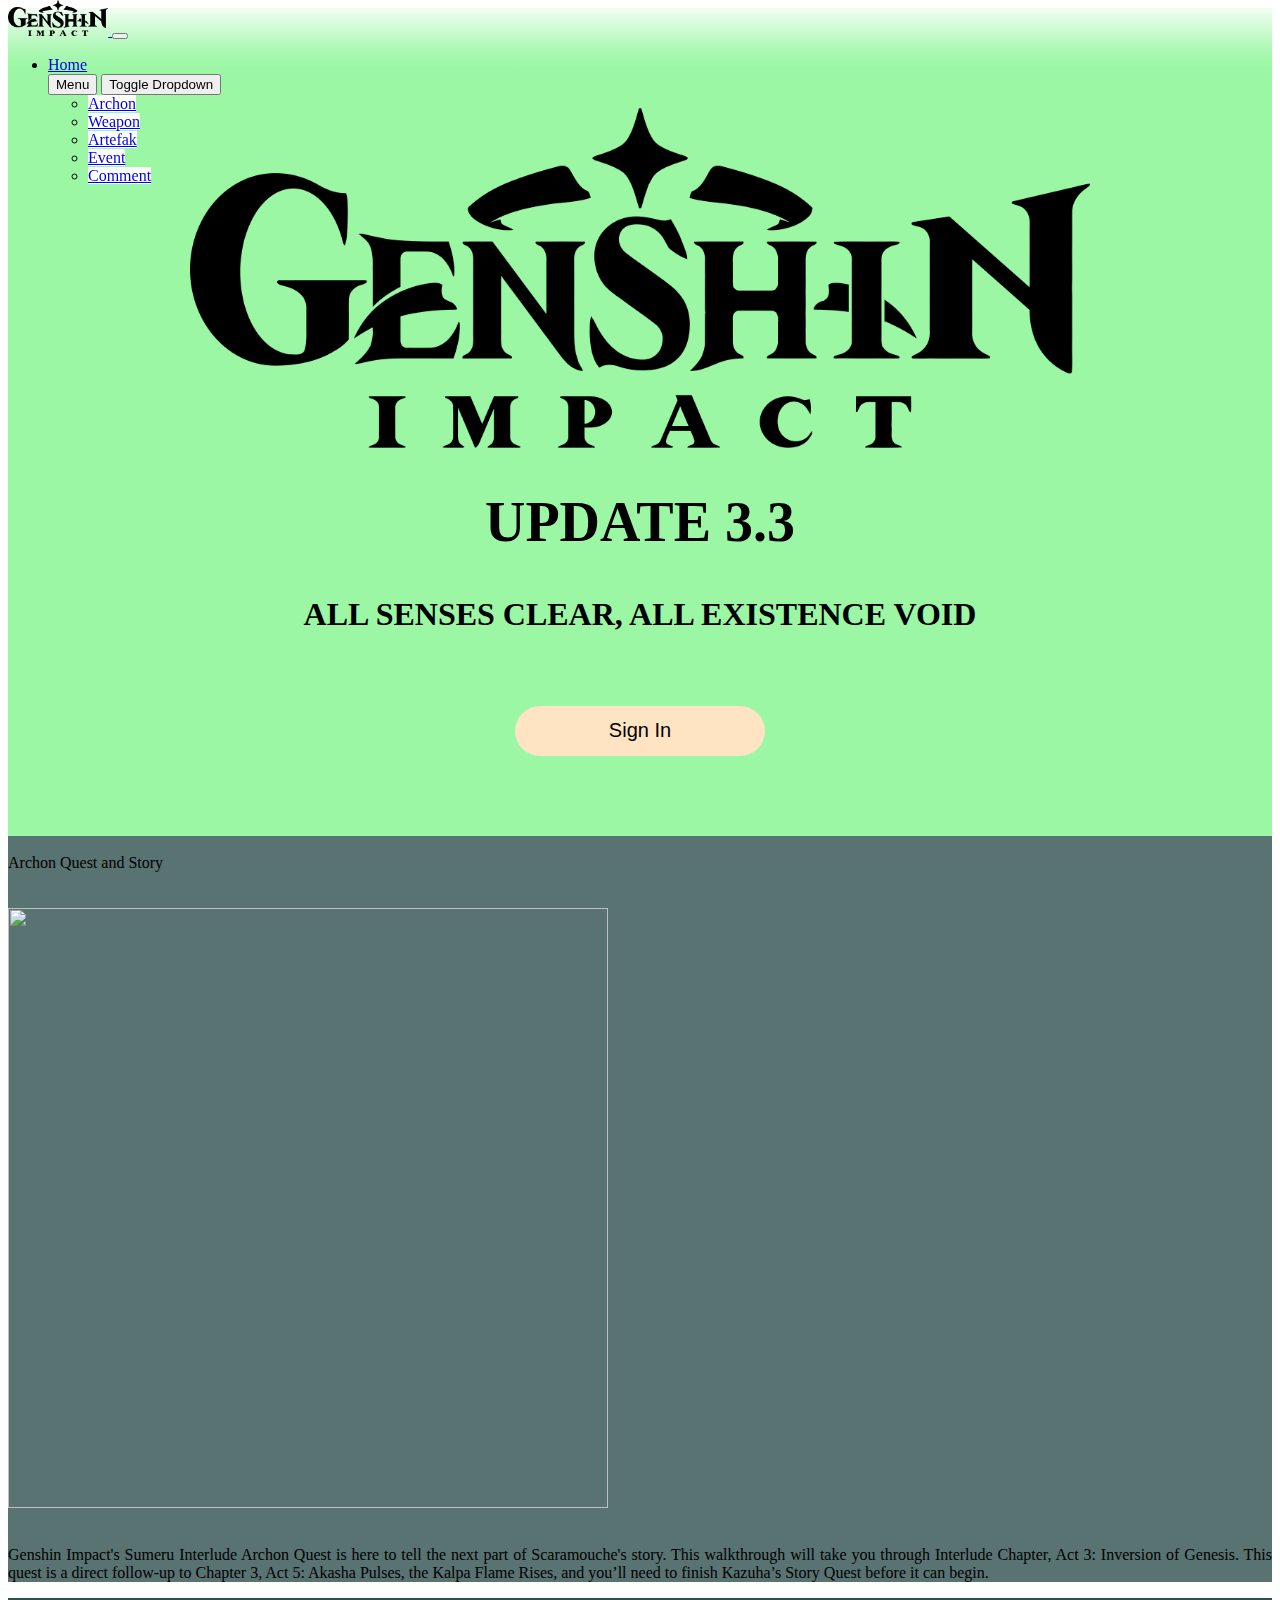
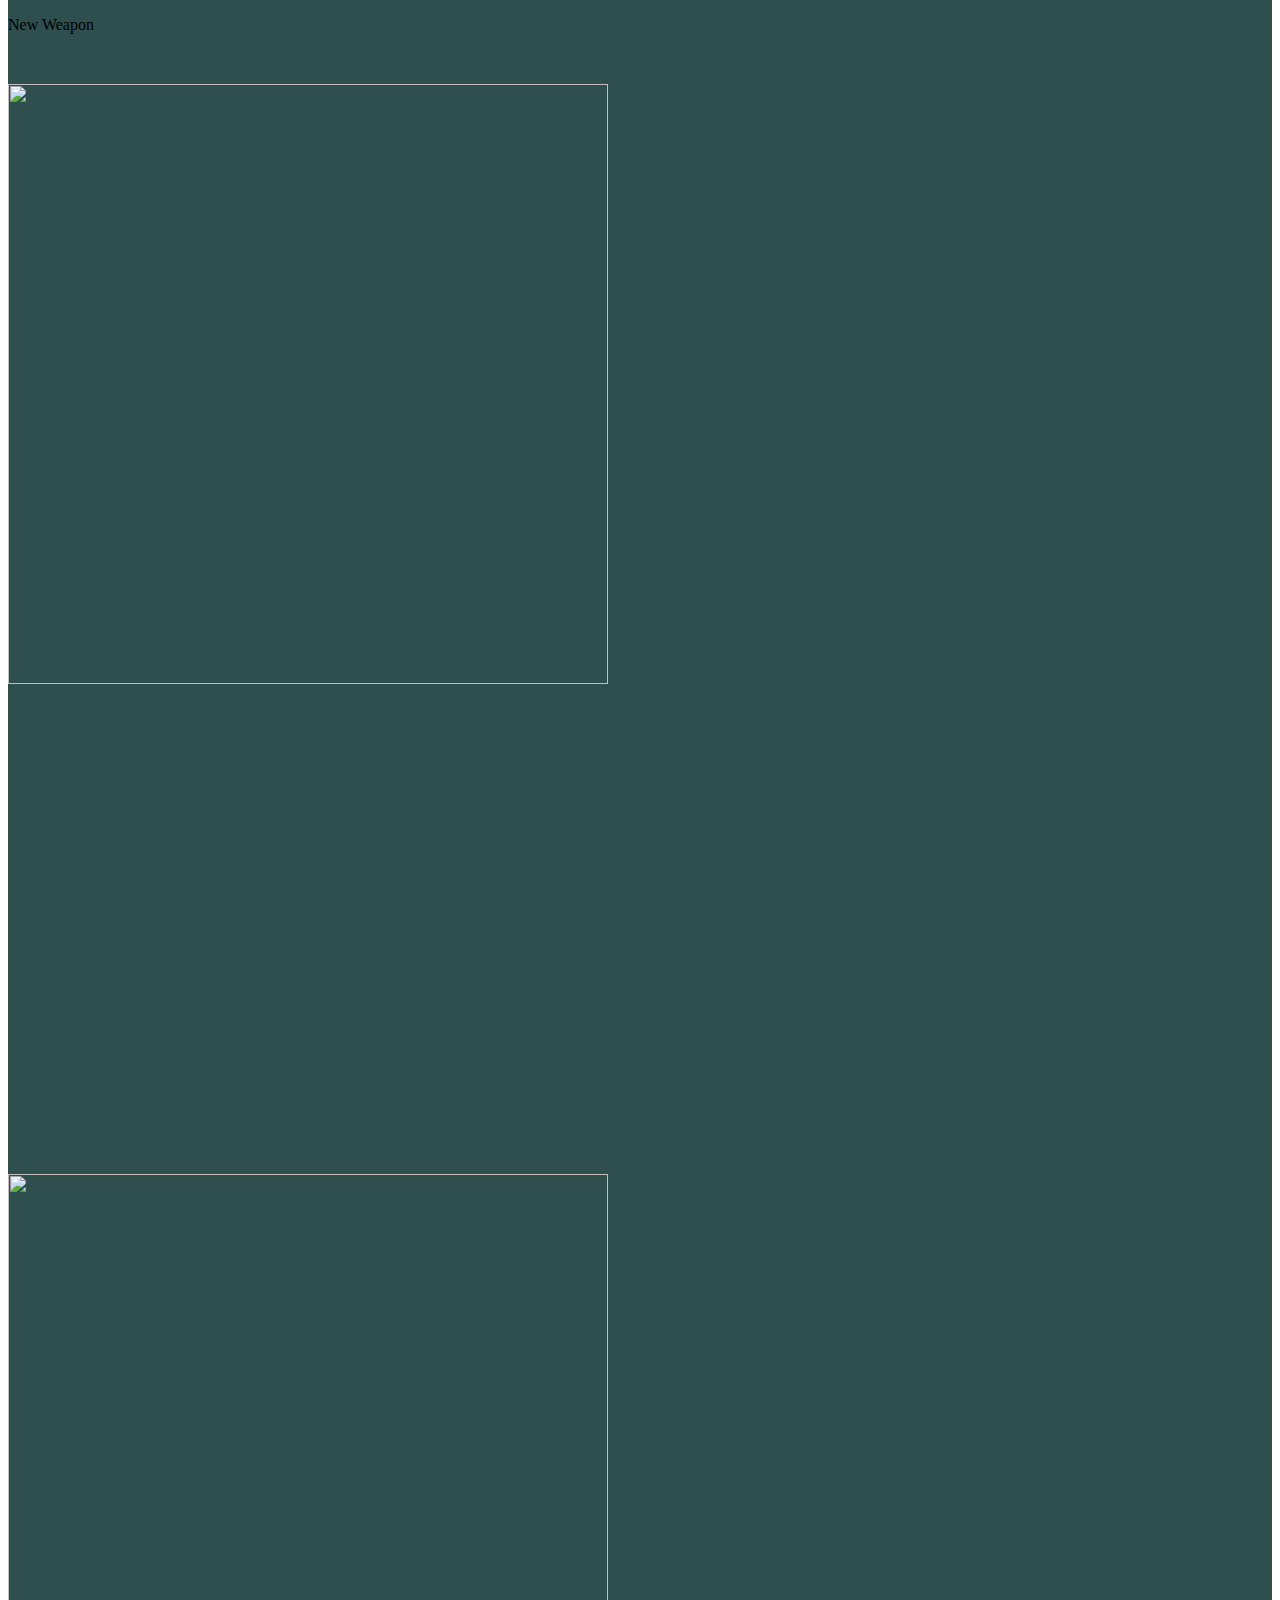
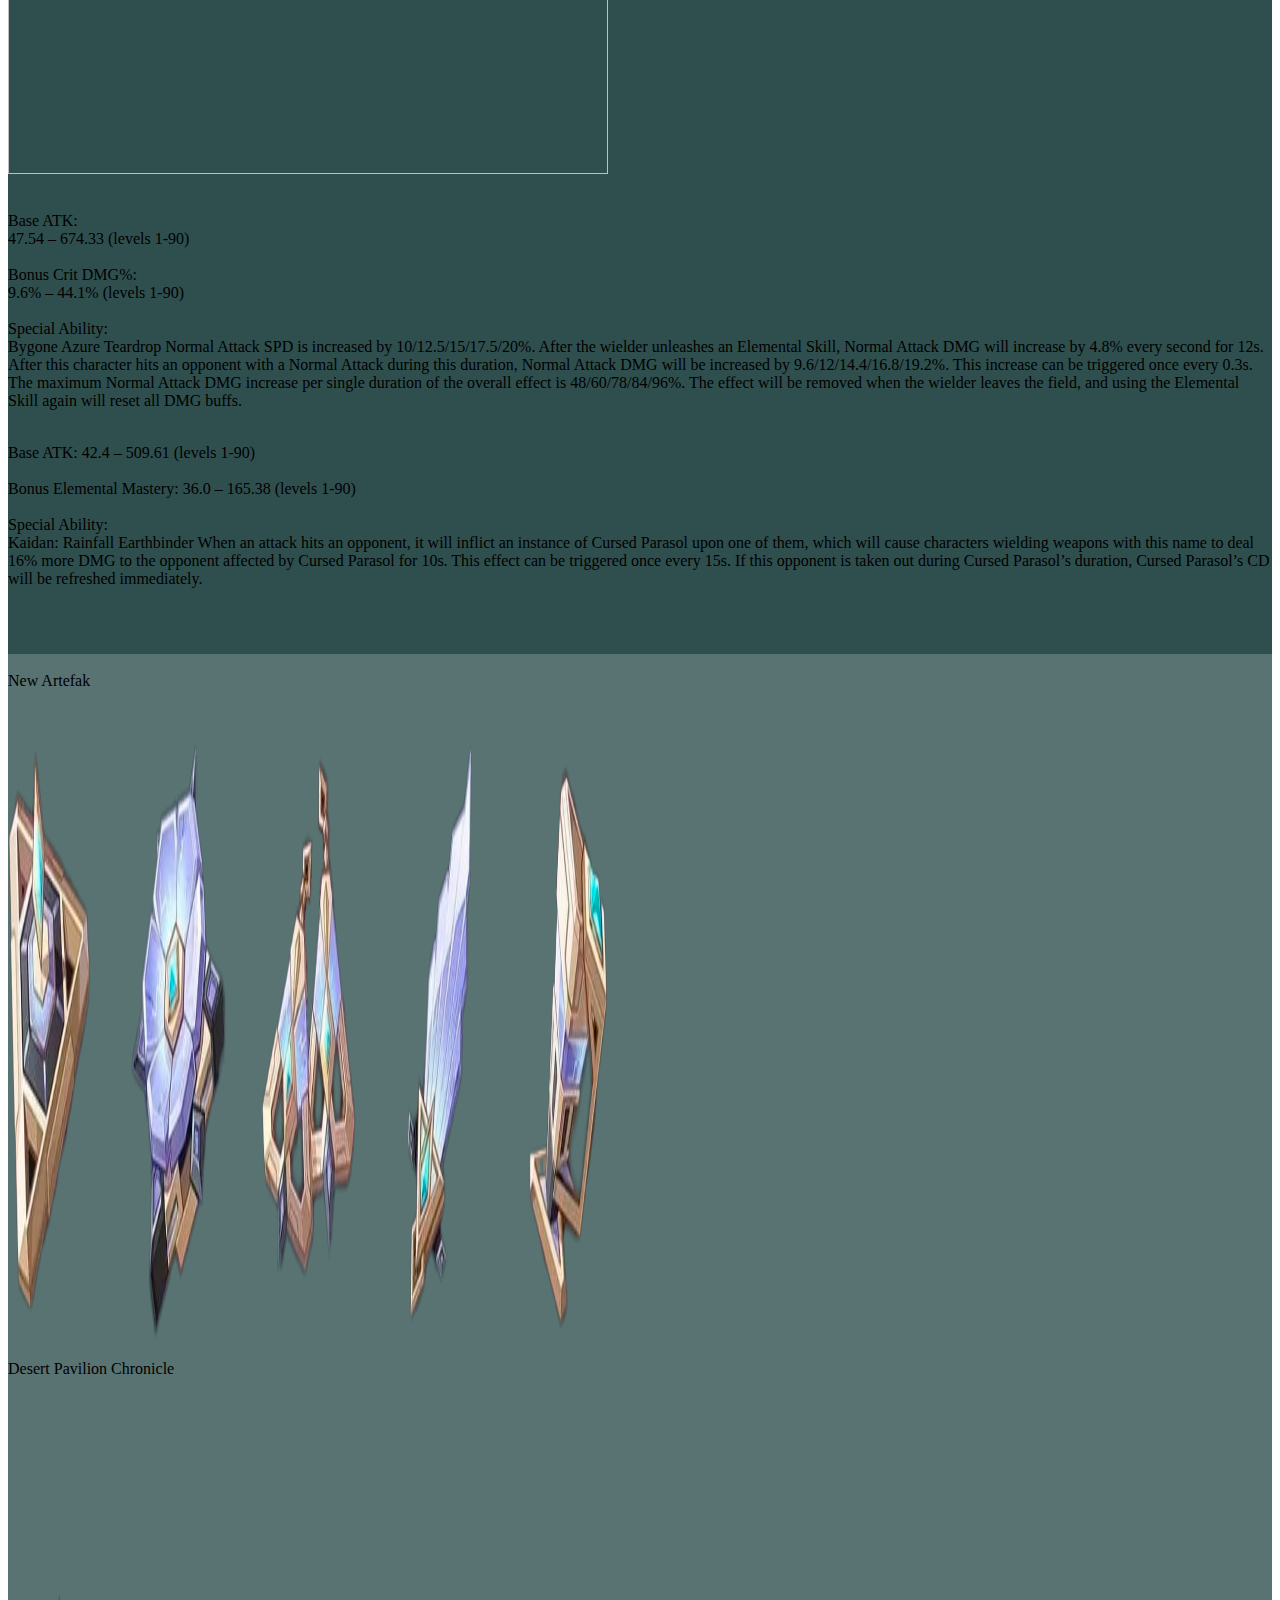
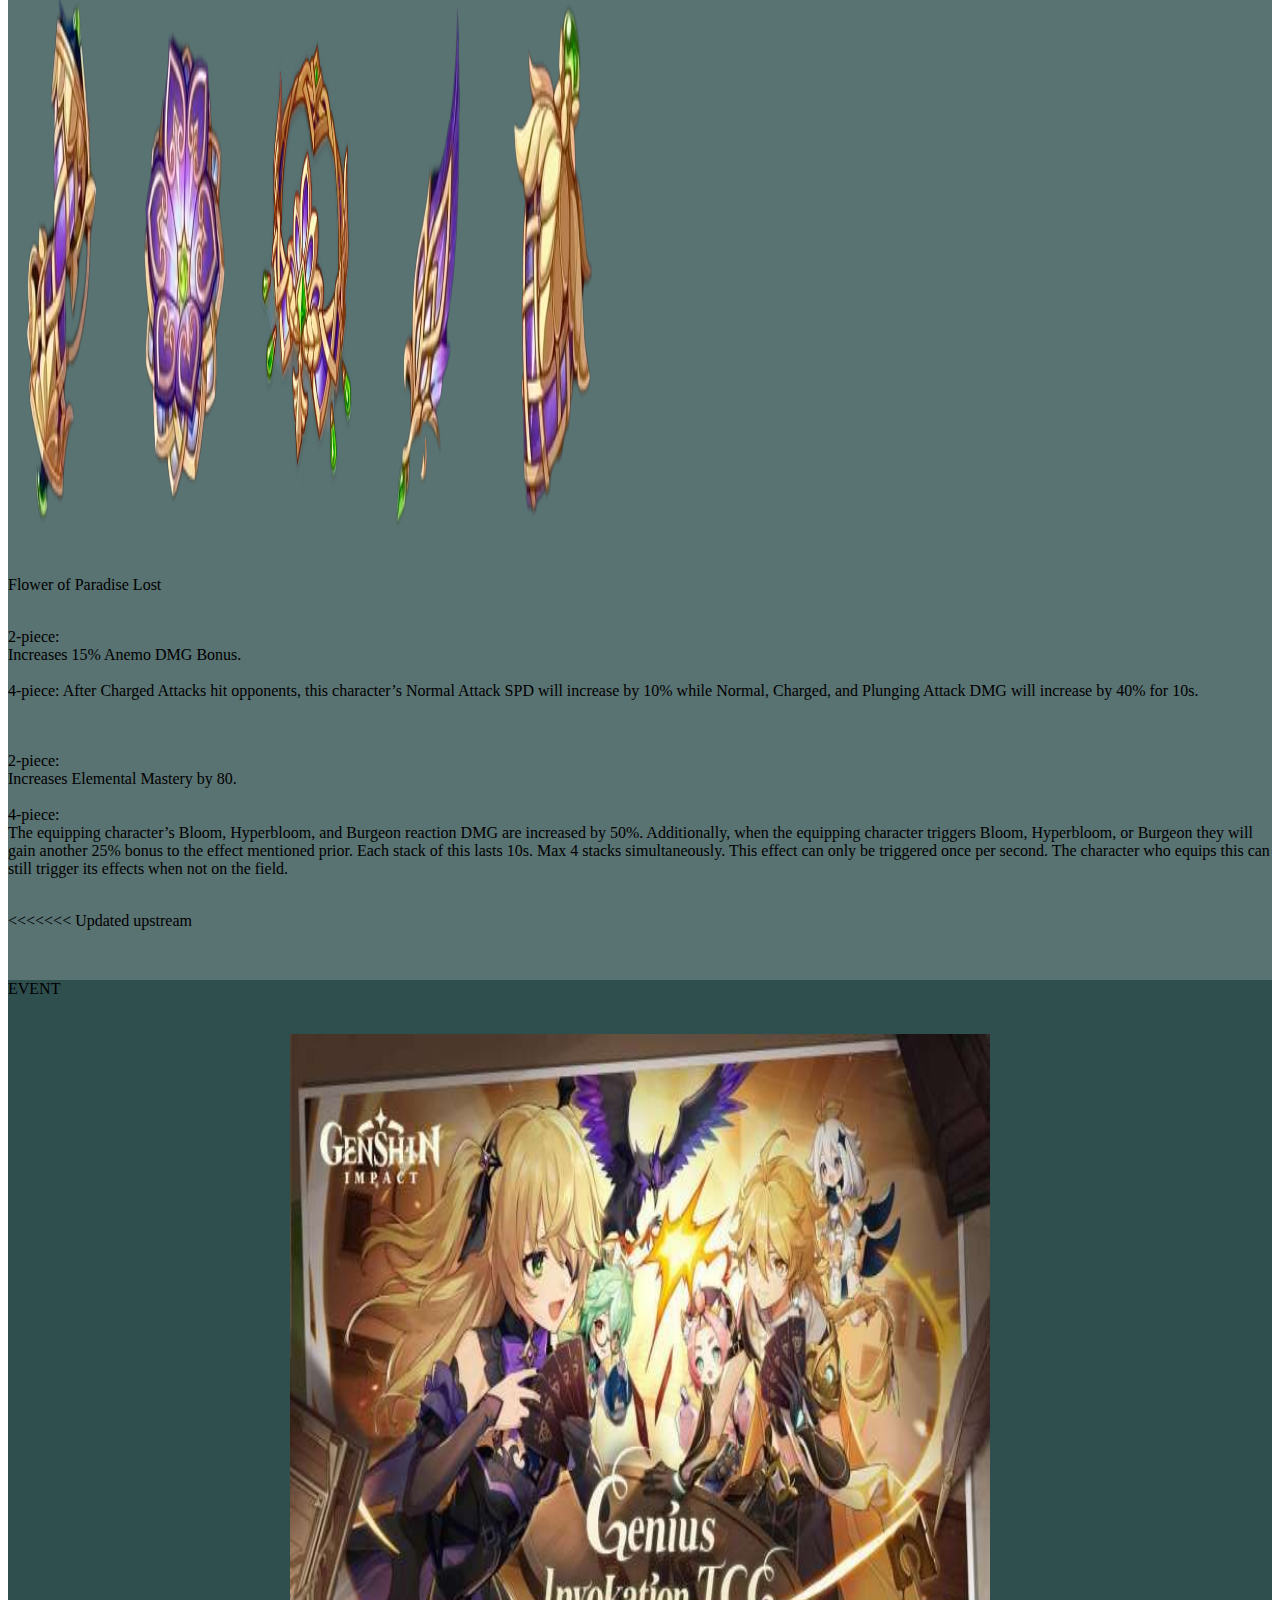
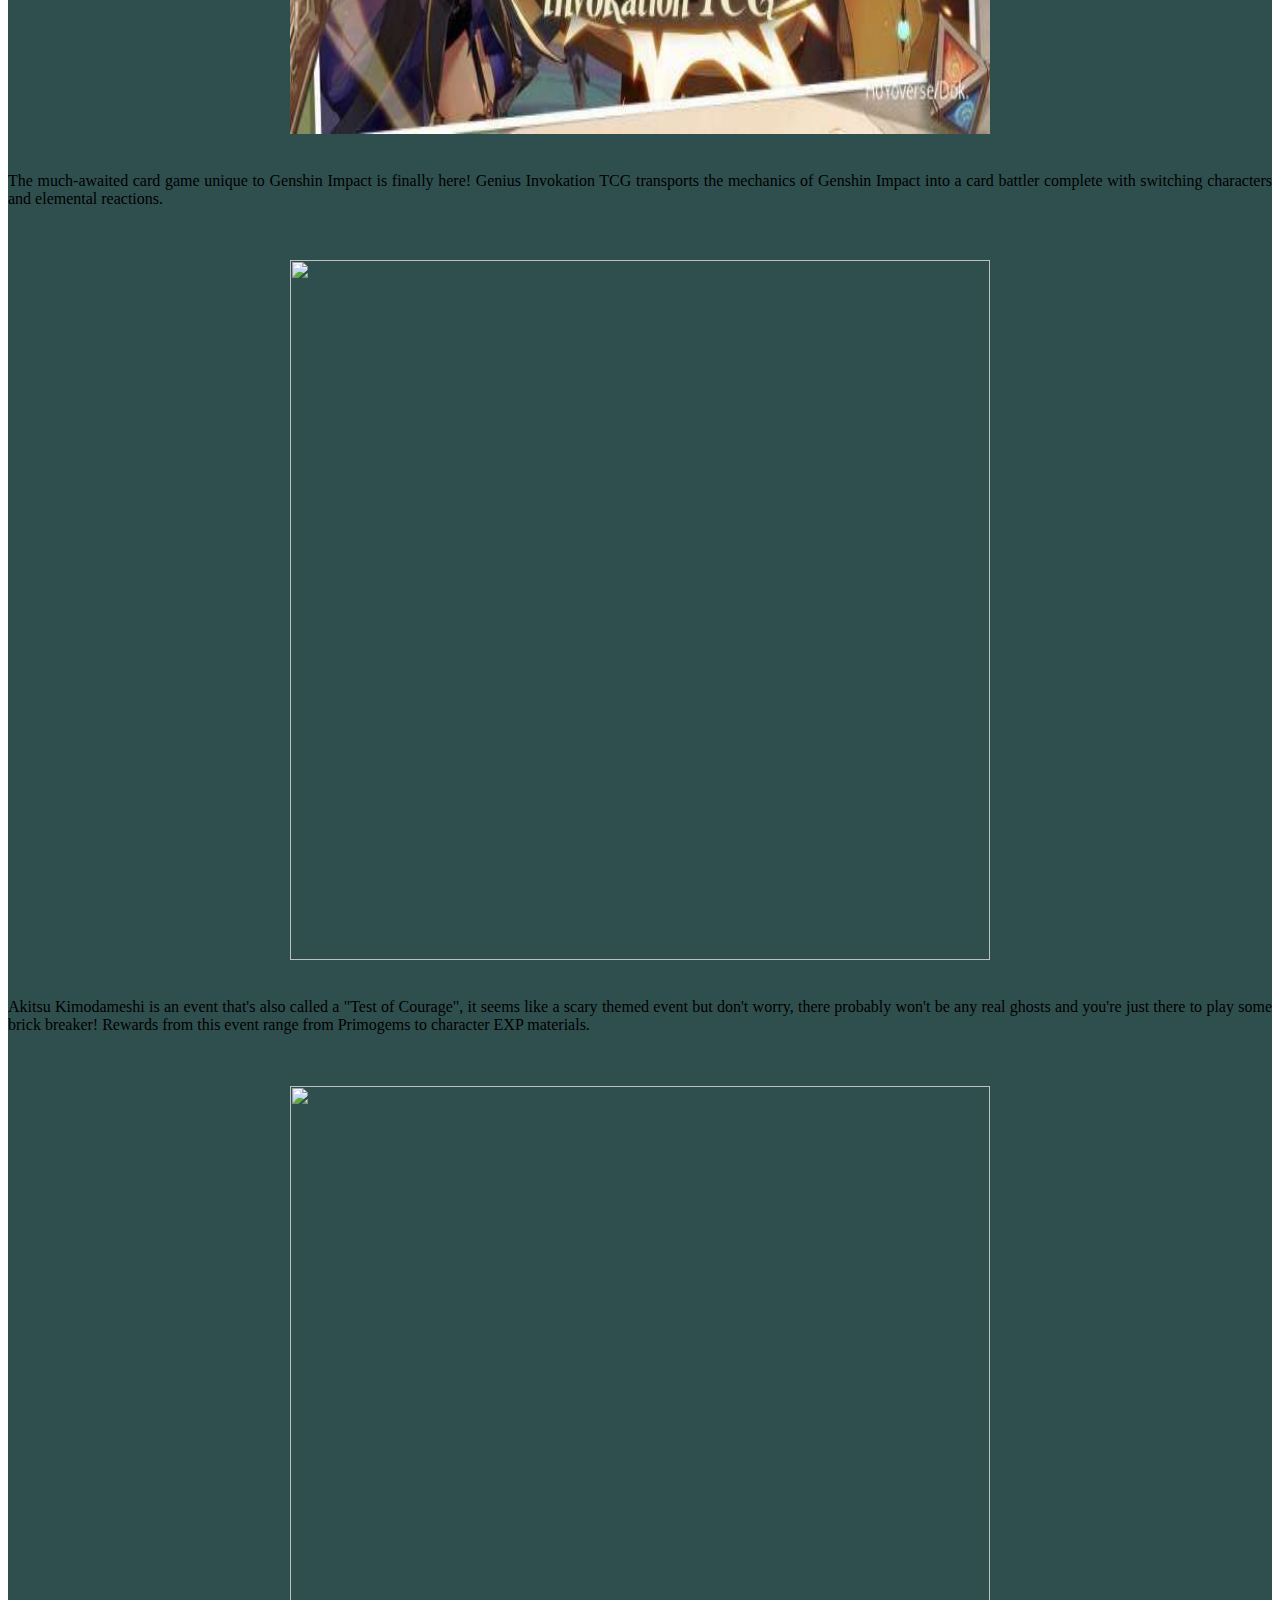
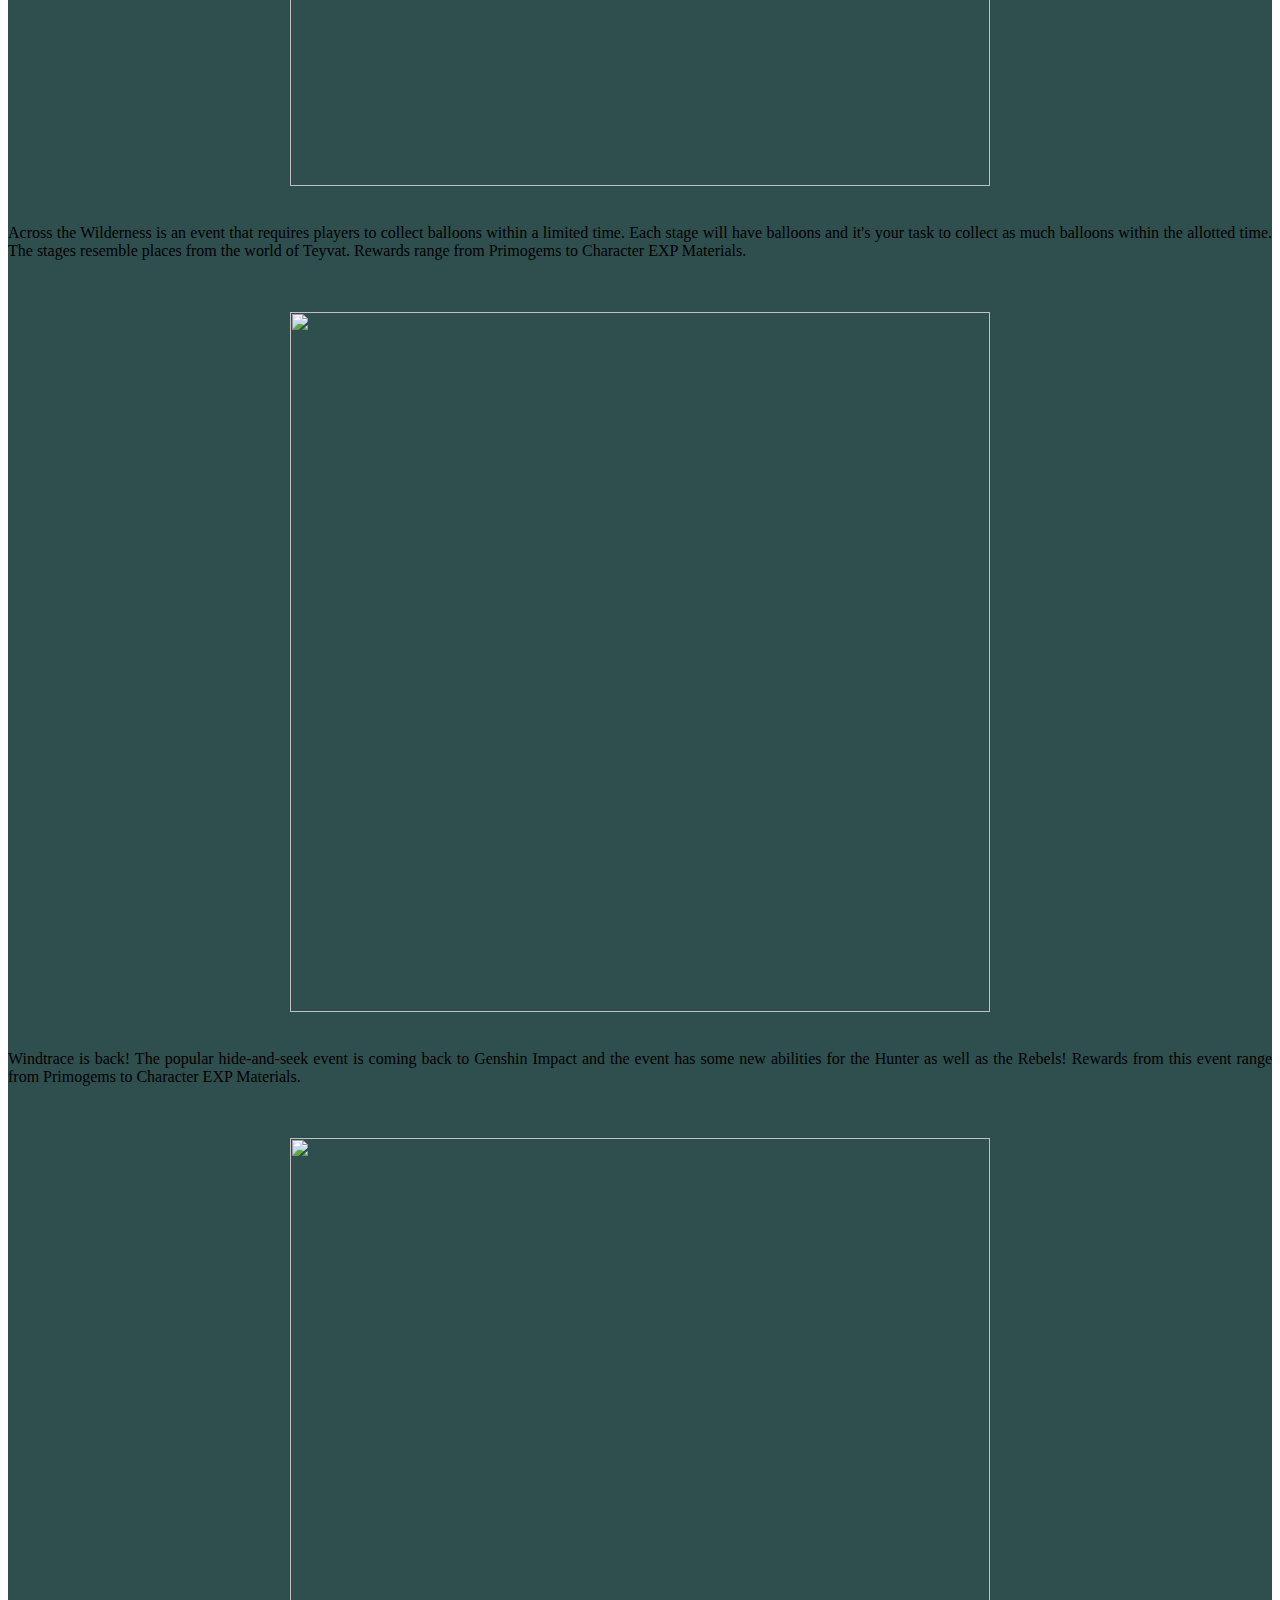
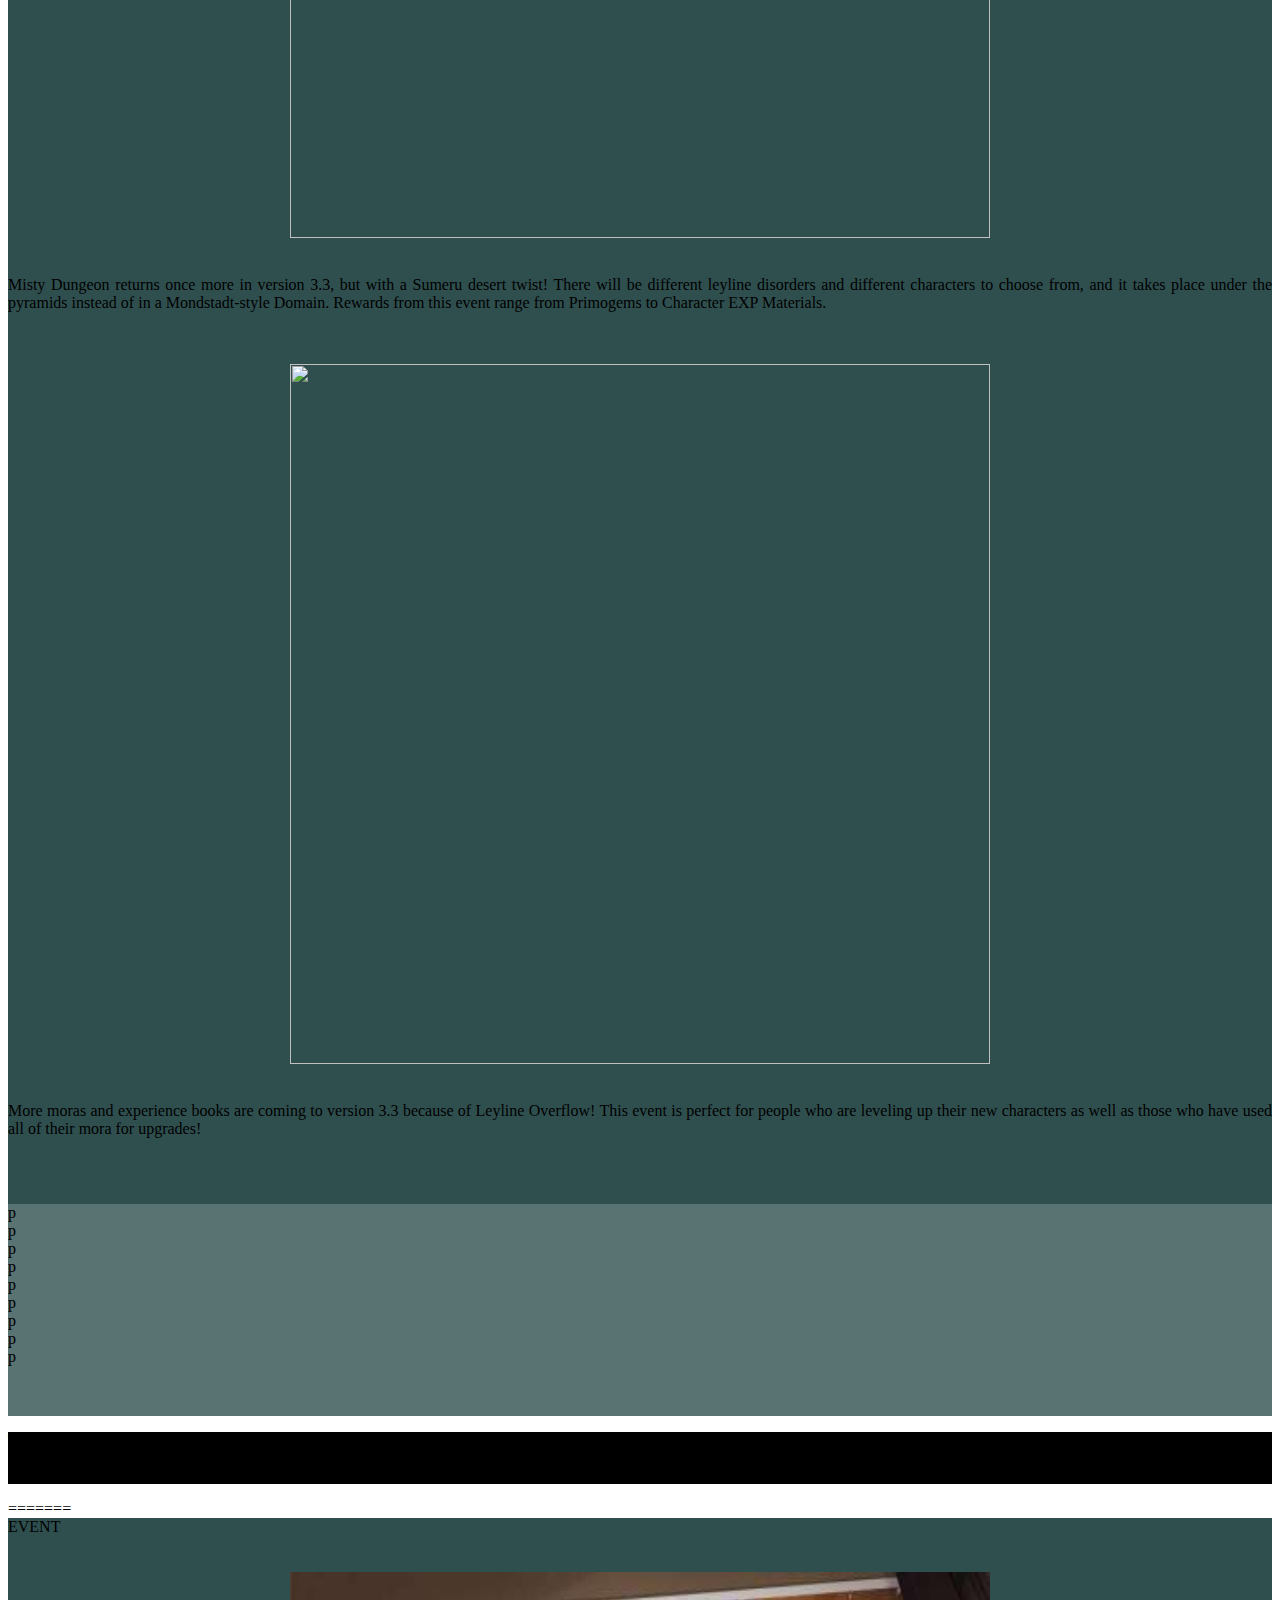
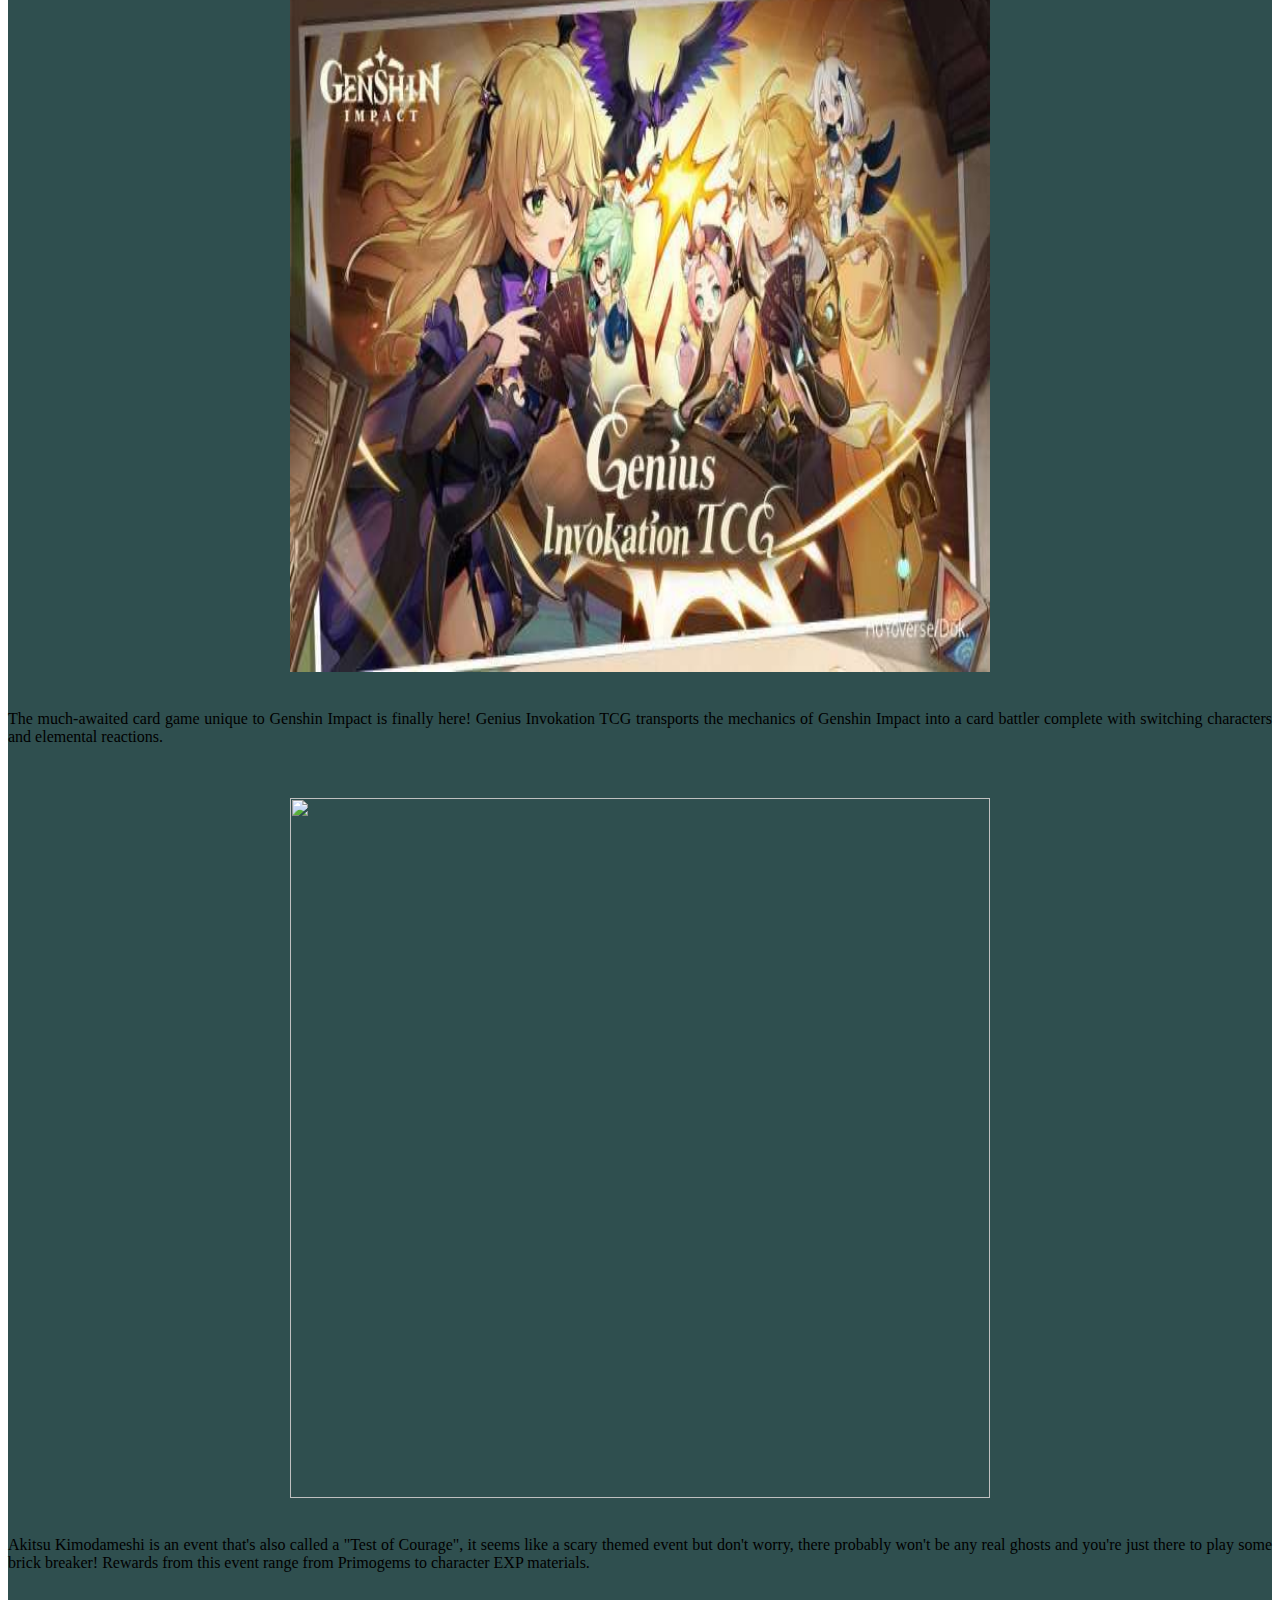
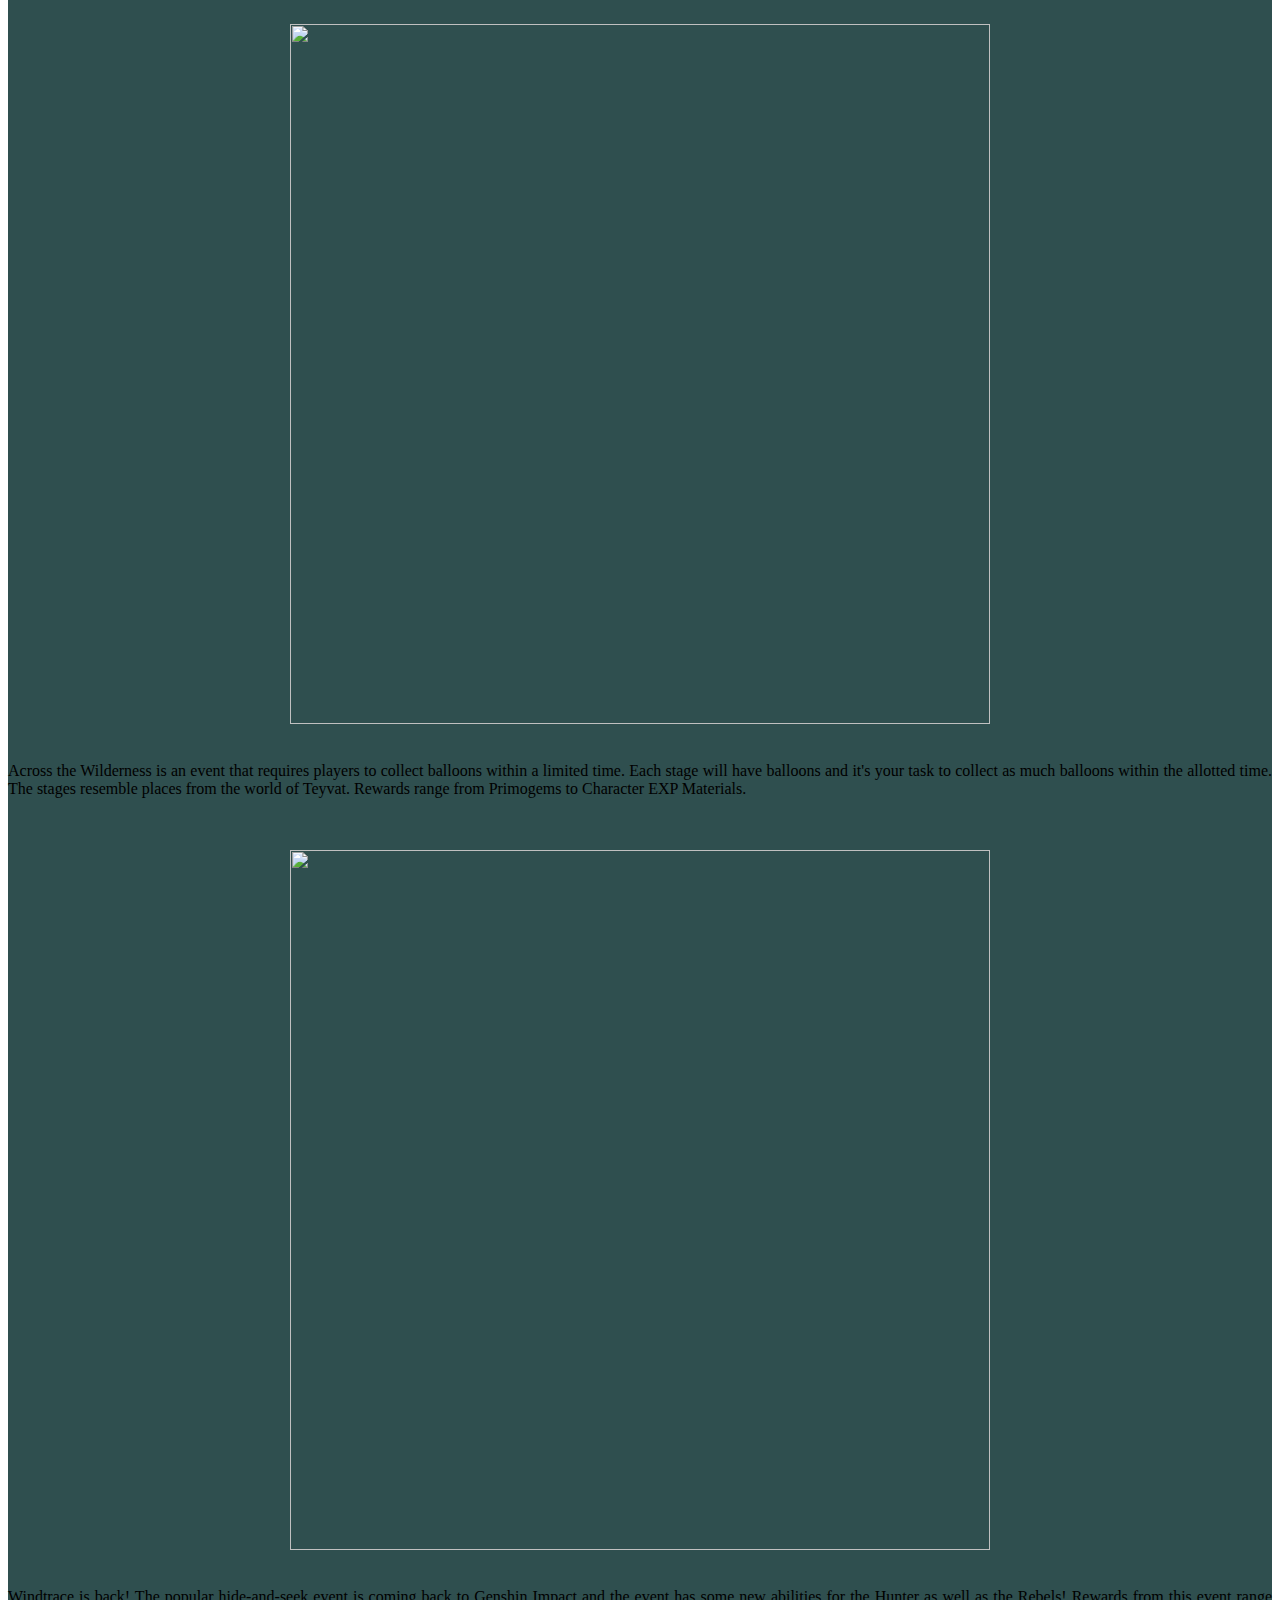
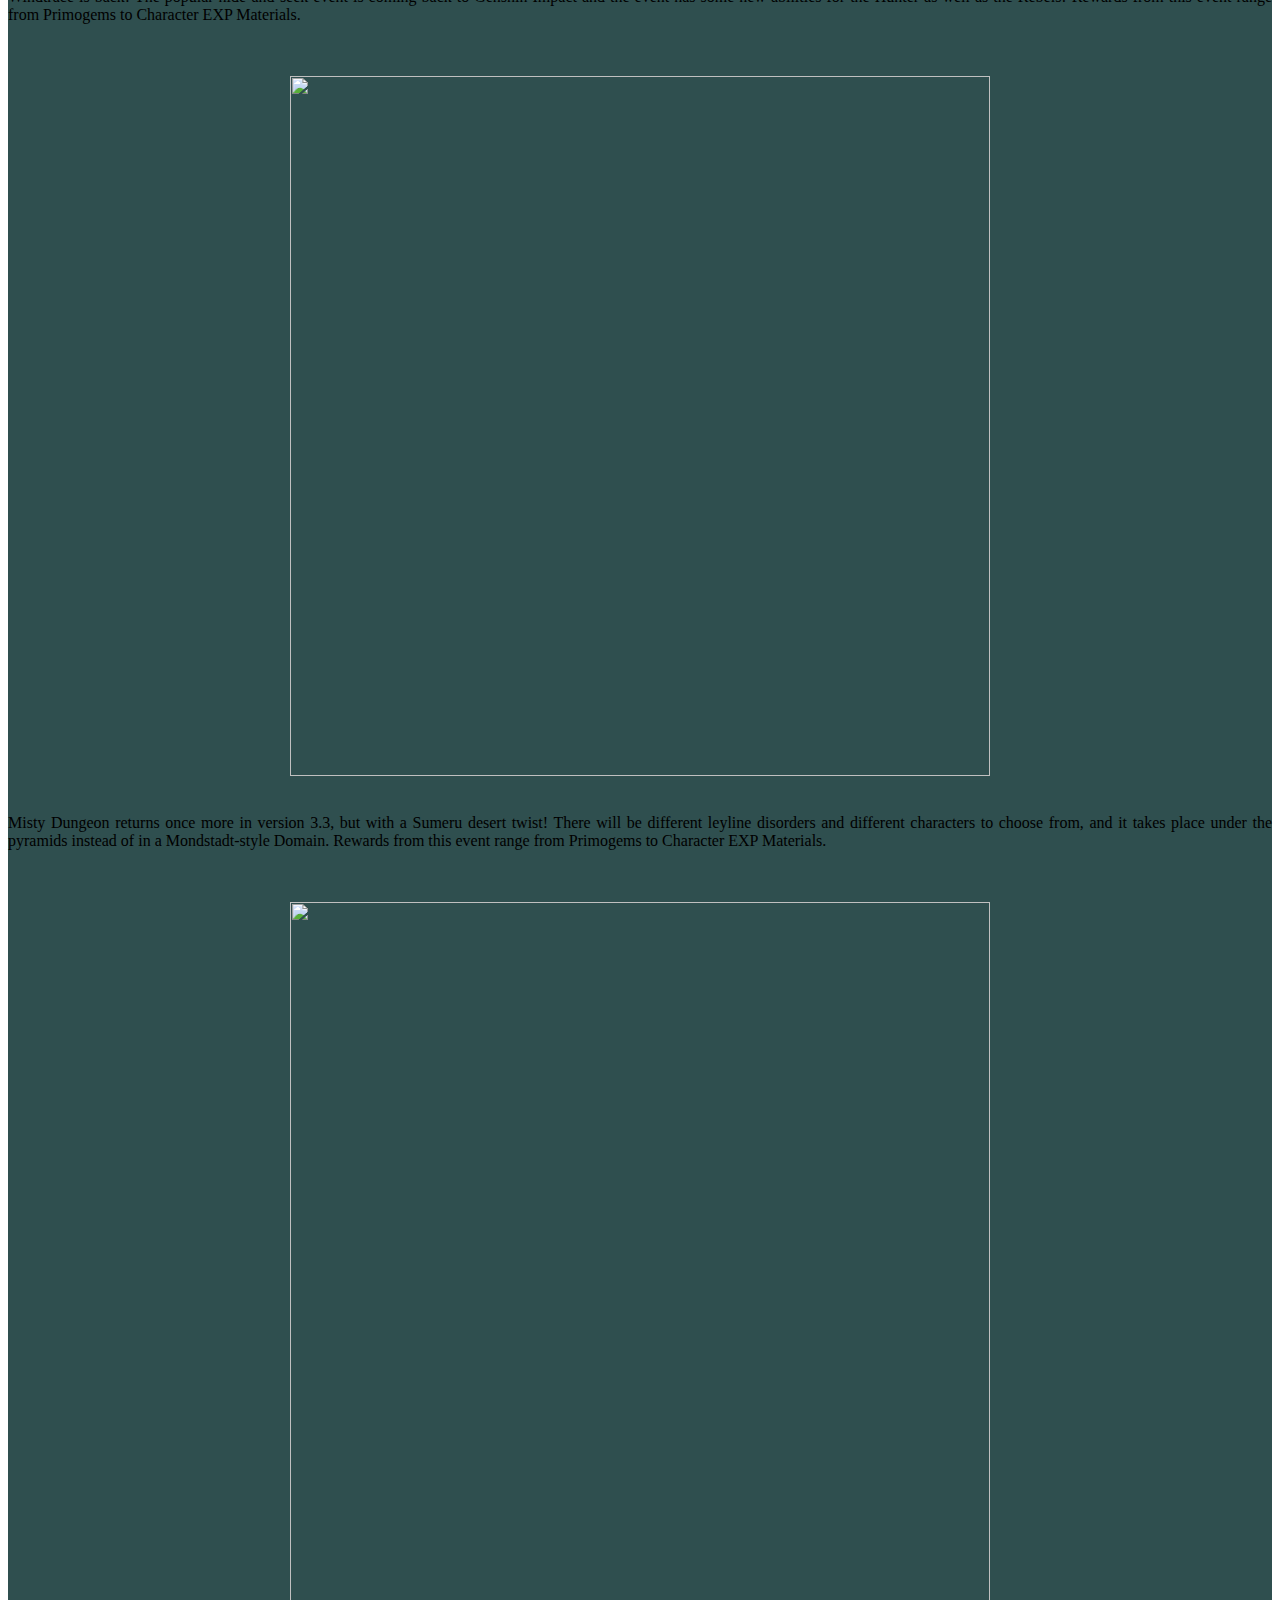
==== commit 6cdf9110: "1" ====
--- a/index.html
+++ b/index.html
@@ -1,183 +1,316 @@
 <!DOCTYPE html>
 <html lang="en">
-
-<head>
-
-
-  <meta charset="utf-8" />
-  <meta name="viewport" content="width=device-width, initial-scale=1" />
-  <link rel="preconnect" href="https://fonts.googleapis.com">
-  <link rel="preconnect" href="https://fonts.gstatic.com" crossorigin>
-  <link href="https://fonts.googleapis.com/css2?family=Silkscreen:wght@700&display=swap" rel="stylesheet">
-  <title>Genshin 3.3</title>
-  <!-- navbar -->
-
-  <nav class="navbar navbar-expand-lg fixed-top fs-5">
-    <div class="container">
-
-      <a class="navbar-brand text-dark fs-4 fw-bold" href="#">
-        <img src="img/logo_genshin.png" alt="" height="36">
-      </a>
-      <button class="navbar-toggler" type="button" data-bs-toggle="collapse" data-bs-target="#navbarNavDropdown"
-        aria-controls="navbarNavDropdown" aria-expanded="false" aria-label="Toggle navigation">
-        <span class="navbar-toggler-icon"></span>
-      </button>
-      <div class="collapse navbar-collapse" id="navbarNavDropdown">
-        <ul class="navbar-nav ms-auto">
-          <li class="nav-item">
-            <a class="nav-link active text-succes text-dark text-decoration-none fs-5 fw-bold" aria-current="page"
-              href="#">Home</a>
-          </li>
-          <div class="btn-group">
-            <button class="btn btn-sm fs-6 fw-bold" type="button">
-              Menu
-            </button>
-            <button type="button" class="btn btn-sm dropdown-toggle dropdown-toggle-split" data-bs-toggle="dropdown"
-              aria-expanded="false">
-              <span class="visually-hidden">Toggle Dropdown</span>
-            </button>
-            <ul class="dropdown-menu">
-              <li><a class="dropdown-item text-dark fs-6 fw-bold" style="background-color: #ffffff;"
-                  href="#archon">Archon</a></li>
-              <li><a class="dropdown-item text-dark fs-6 fw-bold" style="background-color: #ffffff;"
-                  href="#weapon">Weapon</a></li>
-              <li><a class="dropdown-item text-dark fs-6 fw-bold" style="background-color: #ffffff;"
-                  href="#artefak">Artefak</a></li>
-              <li><a class="dropdown-item text-dark fs-6 fw-bold" style="background-color: #ffffff;"
-                  href="#event">Event</a></li>
-              <li><a class="dropdown-item text-dark fs-6 fw-bold" style="background-color: #ffffff;"
-                  href="#comment">Comment</a></li>
-            </ul>
-          </div>
-        </ul>
-      </div>
-    </div>
-  </nav>
-  <!-- end navbar -->
-  <!-- jumbotron -->
-  <section class="jumbotron text-center">
-    <img src="img/logo_genshin.png" alt="logo_genshin" width="900" height="340" class=" mt-4 display-6 mt-5" />
-    <h1 class="display-10 fw-bold text-dark">UPDATE 3.3</h1>
-    <h4 class="display-10 fw-bold text-black">ALL SENSES CLEAR, ALL EXISTENCE VOID</h4>
+  <head>
+    
+    
+    <meta charset="utf-8" />
+    <meta name="viewport" content="width=device-width, initial-scale=1" />
     <link rel="preconnect" href="https://fonts.googleapis.com">
     <link rel="preconnect" href="https://fonts.gstatic.com" crossorigin>
-    <link href="https://fonts.googleapis.com/css2?family=Unbounded&display=swap" rel="stylesheet">
-    <a href="./form.html"><input type="button" class="mybutton" value="Sign In"></a>
-    <audio autoplay>
-      <source src="music.mp3" type="audio/mpeg">
-    </audio>
-  </section>
-  <!-- end jumbotron -->
-  <!-- archon -->
-  <section id="archon">
-    <div class="container-fluid">
-      <div class="row text-center">
-        <div class="col">
-          <br>
-          <span class="countainer-fluid p-0 text-white fs-1 fw-bold">Archon Quest and Story</span>
-        </div>
-      </div>
-      <div class="row justify-content-center">
-        <div class="col-md-4 text-center">
-          <br><br>
-          <img
-            src="https://oyster.ignimgs.com/mediawiki/apis.ign.com/genshin-impact/3/3a/Inversion_of_Genesis_Interlude_Chapter.jpg?width=1024"
-            alt="" width="600" height="600" class="mt-4 display-6 img-thumbnail img-center" />
-        </div>
-        <div class="col-md-4 mt-4 ms-2 mb-5 text-start text-white">
-          <p class="fs-4 rounded"><br>
-            Genshin Impact's Sumeru Interlude Archon Quest is here to tell the next part of Scaramouche's story. This
-            walkthrough will take you through Interlude Chapter, Act 3: Inversion of Genesis. This quest is a direct
-            follow-up to Chapter 3, Act 5: Akasha Pulses, the Kalpa Flame Rises, and you’ll need to finish Kazuha’s
-            Story Quest before it can begin.
-          </p>
-        </div>
-      </div>
-  </section>
-  <!-- archon -->
-  <!-- weapon-->
-  <section id="weapon">
-    <div class="container-fluid">
-      <div class="row text-center">
-        <div class="col">
-          <span class="countainer-fluid  p-0 text-white fs-1 fw-bold"><br>New Weapon</span>
-        </div>
-      </div>
-      <div class="row justify-content-center">
-        <div class="col-md-4 text-center">
-          <p><br></p>
-          <img
-            src="https://blogger.googleusercontent.com/img/b/R29vZ2xl/AVvXsEjaFb1jnBLuzZIRnHlsxIpQyVfbg8Bs0UULju-RiH-wlrzXyxtNqmdS_vlDsnzbeCWiw7EqVL3EzT4mmG9mXBhB2BUeTd8qavog4JLv3gg_pvldXmwTJoV_Dl85EYvzGZoWpO2He3VuxIbPbPLML__3RGSrFtDFf22lMZTjh2NnZFXPGy8LdBjLfCpo/w1600/genshin%20wanderer%20weapon.webp"
-            alt="" width="600" height="600"
-            class="mt-4 display-6 img-thumbnail img-center" /><br><br><br><br><br><br><br><br><br><br><br><br><br><br><br><br><br><br><br><br><br><br><br><br><br><br><br><br>
-          <img
-            src="https://blogger.googleusercontent.com/img/b/R29vZ2xl/AVvXsEh9O0gIEUJC1gilIactuYcEgALEeZY_12v20X_aEOvkHgq6Zis-2fkzSG21H-I-48oPEnV4COLmW7oOG3VgLqYjCFOo4RSAojO9bsw4vH2ofIBD7PmBhTye3vygzFqHY2_a9HYBA6EkiUwugUVn8ONcQNvxi7DO101_lEK2y9AEg8pYRjfK5QWw2TeD/s640/Genshin%20Impact%203.3%20weapon%20-%20Floral%20Rainfall.webp"
-            alt="" width="600" height="600" class="mt-4 display-6 img-thumbnail img-center" />
-        </div>
-        <div class="col-md-4 mt-4 ms-2 mb-5 text-start text-white">
-          <p class="fs-4 rounded"><br>
-            Base ATK:<br>47.54 – 674.33 (levels 1-90)<br><br>
-            Bonus Crit DMG%:<br>9.6% – 44.1% (levels 1-90)<br><br>
-            Special Ability:<br>Bygone Azure Teardrop
-
-            Normal Attack SPD is increased by 10/12.5/15/17.5/20%. After the wielder unleashes an Elemental Skill,
-            Normal Attack DMG will increase by 4.8% every second for 12s. After this character hits an opponent with a
-            Normal Attack during this duration, Normal Attack DMG will be increased by 9.6/12/14.4/16.8/19.2%. This
-            increase can be triggered once every 0.3s. The maximum Normal Attack DMG increase per single duration of the
-            overall effect is 48/60/78/84/96%. The effect will be removed when the wielder leaves the field, and using
-            the Elemental Skill again will reset all DMG buffs.</p>
-
-          <p class="fs-4 rounded"><br>
-            Base ATK: 42.4 – 509.61 (levels 1-90)<br><br>
-            Bonus Elemental Mastery: 36.0 – 165.38 (levels 1-90)<br><br>
-            Special Ability:<br> Kaidan: Rainfall Earthbinder
-
-            When an attack hits an opponent, it will inflict an instance of Cursed Parasol upon one of them, which will
-            cause characters wielding weapons with this name to deal 16% more DMG to the opponent affected by Cursed
-            Parasol for 10s. This effect can be triggered once every 15s. If this opponent is taken out during Cursed
-            Parasol’s duration, Cursed Parasol’s CD will be refreshed immediately.
-          </p>
-        </div>
-      </div>
-    </div>
-  </section>
-  <!--end weapon-->
-  <!--artefak-->
-  <section id="artefak">
-    <div class="container-fluid">
-      <div class="row text-center">
-        <div class="col">
-          <span class="countainer-fluid  p-0 text-white fs-1 fw-bold"><br>New Artefak</span>
-        </div>
-      </div>
-      <div class="row justify-content-center">
-        <div class="col-md-4 text-center">
-          <p><br></p>
-          <img src="img/desert.png" alt="" width="600" height="600" class="mt-4 display-6 img-thumbnail img-center" />
-          <div class="text-white">
+    <link href="https://fonts.googleapis.com/css2?family=Silkscreen:wght@700&display=swap" rel="stylesheet">
+    <title>Genshin 3.3</title>
+    <!-- navbar -->
+    
+    <nav class="navbar navbar-expand-lg fixed-top fs-5">
+      <div class="container">
+        
+        <a class="navbar-brand text-dark fs-4 fw-bold"   href="#">
+          <img src="img/logo_genshin.png" alt="" height="36">
+        </a>  
+        <button class="navbar-toggler" type="button" data-bs-toggle="collapse" data-bs-target="#navbarNavDropdown" aria-controls="navbarNavDropdown" aria-expanded="false" aria-label="Toggle navigation">
+          <span class="navbar-toggler-icon"></span>
+        </button>
+        <div class="collapse navbar-collapse" id="navbarNavDropdown">
+          <ul class="navbar-nav ms-auto">
+            <li class="nav-item">
+              <a class="nav-link active text-succes text-dark text-decoration-none fs-5 fw-bold" aria-current="page" href="#">Home</a>
+            </li>
+            <div class="btn-group">
+              <button class="btn btn-sm fs-6 fw-bold" type="button">
+                Menu
+              </button>
+              <button type="button" class="btn btn-sm dropdown-toggle dropdown-toggle-split" data-bs-toggle="dropdown" aria-expanded="false">
+                <span class="visually-hidden">Toggle Dropdown</span>
+              </button>
+              <ul class="dropdown-menu">
+                <li><a class="dropdown-item text-dark fs-6 fw-bold" style="background-color: #ffffff;" href="#archon">Archon</a></li>
+                <li><a class="dropdown-item text-dark fs-6 fw-bold" style="background-color: #ffffff;" href="#weapon">Weapon</a></li>
+                <li><a class="dropdown-item text-dark fs-6 fw-bold" style="background-color: #ffffff;" href="#artefak">Artefak</a></li>
+                <li><a class="dropdown-item text-dark fs-6 fw-bold" style="background-color: #ffffff;" href="#event">Event</a></li>
+                <li><a class="dropdown-item text-dark fs-6 fw-bold" style="background-color: #ffffff;" href="#comment">Comment</a></li>
+              </ul>
+            </div>
+          </ul>
+        </div>
+      </div>
+    </nav>
+    <!-- end navbar -->
+    <!-- jumbotron -->
+    <section class="jumbotron text-center">
+      <img src="img/logo_genshin.png" alt="logo_genshin" width="900" height="340" class=" mt-4 display-6 mt-5" />
+      <h1 class="display-10 fw-bold text-dark">UPDATE 3.3</h1>
+      <h4 class="display-10 fw-bold text-black">ALL SENSES CLEAR, ALL EXISTENCE VOID</h4>
+      <link rel="preconnect" href="https://fonts.googleapis.com">
+      <link rel="preconnect" href="https://fonts.gstatic.com" crossorigin>
+      <link href="https://fonts.googleapis.com/css2?family=Unbounded&display=swap" rel="stylesheet">
+      <input type="button" class="mybutton" value="Sign In">
+  <audio autoplay>
+    <source src="music.mp3" type="audio/mpeg">
+  </audio>
+    </section>
+    <!-- end jumbotron -->
+    <!-- archon -->
+    <section id="archon">
+      <div class="container-fluid">
+        <div class="row text-center">
+          <div class="col">
+            <br>
+            <span class="countainer-fluid p-0 text-white fs-1 fw-bold">Archon Quest and Story</span>
+          </div>
+        </div>
+        <div class="row justify-content-center">
+          <div class="col-md-4 text-center">
+            <br><br>
+            <img
+              src="https://oyster.ignimgs.com/mediawiki/apis.ign.com/genshin-impact/3/3a/Inversion_of_Genesis_Interlude_Chapter.jpg?width=1024"
+              alt=""
+              width="600"
+              height="600"
+              class="mt-4 display-6 img-thumbnail img-center"
+            />
+          </div>
+          <div class="col-md-4 mt-4 ms-2 mb-5 text-start text-white">
+            <p class="fs-4 rounded"><br>
+              Genshin Impact's Sumeru Interlude Archon Quest is here to tell the next part of Scaramouche's story. This walkthrough will take you through Interlude Chapter, Act 3: Inversion of Genesis. This quest is a direct follow-up to Chapter 3, Act 5: Akasha Pulses, the Kalpa Flame Rises, and you’ll need to finish Kazuha’s Story Quest before it can begin.
+            </p>
+        </div>
+      </div>
+    </section>
+    <!-- archon -->
+    <!-- weapon-->
+    <section id="weapon">
+      <div class="container-fluid">
+        <div class="row text-center">
+          <div class="col">
+            <span class="countainer-fluid  p-0 text-white fs-1 fw-bold"><br>New Weapon</span>
+          </div>
+        </div>
+        <div class="row justify-content-center">
+          <div class="col-md-4 text-center">
+            <p><br></p>
+            <img
+              src="https://blogger.googleusercontent.com/img/b/R29vZ2xl/AVvXsEjaFb1jnBLuzZIRnHlsxIpQyVfbg8Bs0UULju-RiH-wlrzXyxtNqmdS_vlDsnzbeCWiw7EqVL3EzT4mmG9mXBhB2BUeTd8qavog4JLv3gg_pvldXmwTJoV_Dl85EYvzGZoWpO2He3VuxIbPbPLML__3RGSrFtDFf22lMZTjh2NnZFXPGy8LdBjLfCpo/w1600/genshin%20wanderer%20weapon.webp"
+              alt=""
+              width="600"
+              height="600"
+              class="mt-4 display-6 img-thumbnail img-center"
+            /><br><br><br><br><br><br><br><br><br><br><br><br><br><br><br><br><br><br><br><br><br><br><br><br><br><br><br><br>
+            <img
+              src="https://blogger.googleusercontent.com/img/b/R29vZ2xl/AVvXsEh9O0gIEUJC1gilIactuYcEgALEeZY_12v20X_aEOvkHgq6Zis-2fkzSG21H-I-48oPEnV4COLmW7oOG3VgLqYjCFOo4RSAojO9bsw4vH2ofIBD7PmBhTye3vygzFqHY2_a9HYBA6EkiUwugUVn8ONcQNvxi7DO101_lEK2y9AEg8pYRjfK5QWw2TeD/s640/Genshin%20Impact%203.3%20weapon%20-%20Floral%20Rainfall.webp"
+              alt=""
+              width="600"
+              height="600"
+              class="mt-4 display-6 img-thumbnail img-center"
+            />
+          </div>
+          <div class="col-md-4 mt-4 ms-2 mb-5 text-start text-white">
+            <p class="fs-4 rounded"><br>
+              Base ATK:<br>47.54 – 674.33 (levels 1-90)<br><br>
+              Bonus Crit DMG%:<br>9.6% – 44.1% (levels 1-90)<br><br>
+              Special Ability:<br>Bygone Azure Teardrop
+
+              Normal Attack SPD is increased by 10/12.5/15/17.5/20%. After the wielder unleashes an Elemental Skill, Normal Attack DMG will increase by 4.8% every second for 12s. After this character hits an opponent with a Normal Attack during this duration, Normal Attack DMG will be increased by 9.6/12/14.4/16.8/19.2%. This increase can be triggered once every 0.3s. The maximum Normal Attack DMG increase per single duration of the overall effect is 48/60/78/84/96%. The effect will be removed when the wielder leaves the field, and using the Elemental Skill again will reset all DMG buffs.</p>
+
+            <p class="fs-4 rounded"><br>
+              Base ATK: 42.4 – 509.61 (levels 1-90)<br><br>
+              Bonus Elemental Mastery: 36.0 – 165.38 (levels 1-90)<br><br>
+              Special Ability:<br> Kaidan: Rainfall Earthbinder
+
+When an attack hits an opponent, it will inflict an instance of Cursed Parasol upon one of them, which will cause characters wielding weapons with this name to deal 16% more DMG to the opponent affected by Cursed Parasol for 10s. This effect can be triggered once every 15s. If this opponent is taken out during Cursed Parasol’s duration, Cursed Parasol’s CD will be refreshed immediately.
+            </p>
+          </div>
+        </div>
+      </div>
+    </section>
+    <!--end weapon-->
+    <!--artefak-->
+    <section id="artefak">
+      <div class="container-fluid">
+        <div class="row text-center">
+          <div class="col">
+            <span class="countainer-fluid  p-0 text-white fs-1 fw-bold"><br>New Artefak</span>
+          </div>
+        </div>
+        <div class="row justify-content-center">
+          <div class="col-md-4 text-center">
+            <p><br></p>
+            <img
+              src="img/desert.png"
+              alt=""
+              width="600"
+              height="600"
+              class="mt-4 display-6 img-thumbnail img-center"
+            />
+            <div class="text-white">
             <p class="fs-4">Desert Pavilion Chronicle</p>
-          </div>
-          <br><br><br><br><br><br><br><br><br>
-          <img src="img/flower.png" alt="" width="600" height="600" class="mt-4 display-6 img-thumbnail img-center" />
-          <div class="text-white">
-            <p class="fs-4">Flower of Paradise Lost</p>
-          </div>
-        </div>
-        <div class="col-md-4 mt-4 ms-2 mb-5 text-start text-white">
-          <p class="fs-4 rounded"><br>
-            2-piece:<br>Increases 15% Anemo DMG Bonus.<br><br>
-            4-piece: After Charged Attacks hit opponents, this character’s Normal Attack SPD will increase by 10% while
-            Normal, Charged, and Plunging Attack DMG will increase by 40% for 10s.<br><br>
+            </div>
+            <br><br><br><br><br><br><br><br><br>
+            <img
+              src="img/flower.png"
+              alt=""
+              width="600"
+              height="600"
+              class="mt-4 display-6 img-thumbnail img-center"
+            />
+            <div class="text-white">
+              <p class="fs-4">Flower of Paradise Lost</p>
+              </div>
+          </div>
+          <div class="col-md-4 mt-4 ms-2 mb-5 text-start text-white">
+            <p class="fs-4 rounded"><br>
+              2-piece:<br>Increases 15% Anemo DMG Bonus.<br><br>
+              4-piece: After Charged Attacks hit opponents, this character’s Normal Attack SPD will increase by 10% while Normal, Charged, and Plunging Attack DMG will increase by 40% for 10s.<br><br>
 
             <p class="fs-4 rounded"><br>
               2-piece:<br>Increases Elemental Mastery by 80.<br><br>
-              4-piece:<br>The equipping character’s Bloom, Hyperbloom, and Burgeon reaction DMG are increased by 50%.
-              Additionally, when the equipping character triggers Bloom, Hyperbloom, or Burgeon they will gain another
-              25% bonus to the effect mentioned prior. Each stack of this lasts 10s. Max 4 stacks simultaneously. This
-              effect can only be triggered once per second. The character who equips this can still trigger its effects
-              when not on the field.<br><br>
-
+              4-piece:<br>The equipping character’s Bloom, Hyperbloom, and Burgeon reaction DMG are increased by 50%. Additionally, when the equipping character triggers Bloom, Hyperbloom, or Burgeon they will gain another 25% bonus to the effect mentioned prior. Each stack of this lasts 10s. Max 4 stacks simultaneously. This effect can only be triggered once per second. The character who equips this can still trigger its effects when not on the field.<br><br>
+              
             </p>
+<<<<<<< Updated upstream
+          </div>
+        </div>
+      </div>
+      
+    </section>
+    <!--end artefak-->
+    <!--event-->
+    
+    <section id="event">
+      <div class="container-fluid">
+        <div class="row text-center">
+          <div class="col">
+            <span class="countainer-fluid  p-0 text-dark fs-1 fw-bold text-white">EVENT</span>
+          </div>
+        </div>
+        
+        <div class="row justify-content-center">
+          <div class="col-md-8"><br><br>
+            <center><img
+                            src="img/tcg.jpg"
+                            alt=""
+                            width="700"
+                            height="700"
+                            class="img-thumbnail img-center"
+                          /></center> 
+            <p class="fs-4 rounded text-white"><br>
+              The much-awaited card game unique to Genshin Impact is finally here! Genius Invokation TCG transports the mechanics of Genshin Impact into a card battler complete with switching characters and elemental reactions.
+              </p>
+          </div>
+                <div class="col-md-8"><br><br>
+                  <center><img
+                                  src="https://oyster.ignimgs.com/mediawiki/apis.ign.com/genshin-impact/7/79/Akitsu_Kimodameshi_Event_3.3.jpg?width=1024"
+                                  alt=""
+                                  width="700"
+                                  height="700"
+                                  class="img-thumbnail img-center"
+                                /></center> 
+                  <p class="fs-4 rounded text-white"><br>
+                    Akitsu Kimodameshi is an event that's also called a "Test of Courage", it seems like a scary themed event but don't worry, there probably won't be any real ghosts and you're just there to play some brick breaker! Rewards from this event range from Primogems to character EXP materials.
+                    </p>
+                  </div>
+                  <div class="col-md-8"><br><br>
+                    <center><img
+                                    src="https://oyster.ignimgs.com/mediawiki/apis.ign.com/genshin-impact/3/3c/Across_the_Wilderness_Event_3.3.jpg?width=1024"
+                                    alt=""
+                                    width="700"
+                                    height="700"
+                                    class="img-thumbnail img-center"
+                                  /></center> 
+                    <p class="fs-4 rounded text-white"><br>
+                      Across the Wilderness is an event that requires players to collect balloons within a limited time. Each stage will have balloons and it's your task to collect as much balloons within the allotted time. The stages resemble places from the world of Teyvat. Rewards range from Primogems to Character EXP Materials.
+                      </p>
+                  </div>
+                  <div class="col-md-8"><br><br>
+                    <center><img
+                                    src="https://oyster.ignimgs.com/mediawiki/apis.ign.com/genshin-impact/8/80/Windtrace_Event_3.3.jpg?width=1024"
+                                    alt=""
+                                    width="700"
+                                    height="700"
+                                    class="img-thumbnail img-center"
+                                  /></center> 
+                    <p class="fs-4 rounded text-white"><br>
+                      Windtrace is back! The popular hide-and-seek event is coming back to Genshin Impact and the event has some new abilities for the Hunter as well as the Rebels! Rewards from this event range from Primogems to Character EXP Materials.
+                      </p>
+                  </div>
+                  <div class="col-md-8"><br><br>
+                    <center><img
+                                    src="https://oyster.ignimgs.com/mediawiki/apis.ign.com/genshin-impact/a/a5/Misty_Dungeon_Realm_of_Sand_3.3_Event.jpg?width=1024"
+                                    alt=""
+                                    width="700"
+                                    height="700"
+                                    class="img-thumbnail img-center"
+                                  /></center> 
+                    <p class="fs-4 rounded text-white"><br>
+                      Misty Dungeon returns once more in version 3.3, but with a Sumeru desert twist! There will be different leyline disorders and different characters to choose from, and it takes place under the pyramids instead of in a Mondstadt-style Domain. Rewards from this event range from Primogems to Character EXP Materials.
+                      </p>
+                  </div>
+                  <div class="col-md-8"><br><br>
+                    <center><img
+                                    src="https://img.gamewith.net/article/thumbnail/rectangle/24473.png"
+                                    alt=""
+                                    width="700"
+                                    height="700"
+                                    class="img-thumbnail img-center"
+                                  /></center> 
+                    <p class="fs-4 rounded text-white"><br>
+                      More moras and experience books are coming to version 3.3 because of Leyline Overflow! This event is perfect for people who are leveling up their new characters as well as those who have used all of their mora for upgrades!
+                      </p>
+                  </div>
+
+
+
+        </div>
+    </section>
+    <!-- end event -->
+    <!-- comment-->
+    <section id="comment">
+      p <br>
+      p <br>
+      p <br>
+      p <br>
+      p <br>
+      p <br>
+      p <br>
+      p <br>
+      p <br>
+    </section>
+    <!--footer-->
+    <footer class="p-2 fw-bold"
+    style="background-color: #000;">
+      <div class="countainer">
+        <div class="row">
+          <div class="col-md-12">
+            <p class="text-white fs-5 text-center">THANKS FOR COMING!!</p>       
+          </div>
+          <div class="col-md text-end">
+            <p class="text-white fs-6 text-center">Created by Fatwaraga Rafsanjani(3337210031)</p>
+          </div>
+
+        </div>
+      </div>
+      
+    </footer>
+    <!-- end footer -->
+    <link href="https://cdn.jsdelivr.net/npm/bootstrap@5.2.0-beta1/dist/css/bootstrap.min.css" rel="stylesheet" integrity="sha384-0evHe/X+R7YkIZDRvuzKMRqM+OrBnVFBL6DOitfPri4tjfHxaWutUpFmBp4vmVor" crossorigin="anonymous" />
+  </head>
+  <body>
+    <script src="https://cdn.jsdelivr.net/npm/bootstrap@5.2.0-beta1/dist/js/bootstrap.bundle.min.js" integrity="sha384-pprn3073KE6tl6bjs2QrFaJGz5/SUsLqktiwsUTF55Jfv3qYSDhgCecCxMW52nD2" crossorigin="anonymous"></script>
+    <script src="script.js"></script>
+  </body>
+  <!-- my css -->
+  <link rel="stylesheet" href="style.css" />
+</html>
+=======
         </div>
       </div>
     </div>
@@ -255,107 +388,37 @@
   <!-- end event -->
   <!-- comment-->
   <section id="comment">
-    <div class="container mt-5">
-      <div class="row  d-flex justify-content-center">
-        <div class="col-md-8">
-          <div class="headings d-flex justify-content-between align-items-center mb-3 text-light">
-            <h5>Unread comments(6)</h5>
-          </div>
-          </span>
-        </div>
-      </div>
+    <div class="container mt-0">
+      <div class="row text-center">
+        <div class="col">
+          <span class="countainer-fluid  p-0 text-dark fs-1 fw-bold text-white"><br>Leave us a comment! <br><br></span>
+        </div>
+      </div>
+      <div class="wrapper">
+        <form action="" method="post" class="form">
+          <br>
+          <textarea name="message" cols="120" rows="5" class="message" placeholder="Message"></textarea>
+          <br>
+          <button type="submit" class="btn text-white" name="post_comment" >Post Comment</button>
+        </form>
+      </div>
+
+
       <div class="card p-3">
         <div class="d-flex justify-content-between align-items-center">
           <div class="user d-flex flex-row align-items-center">
-            <img src="https://i.imgur.com/hczKIze.jpg" width="30" class="user-img rounded-circle mr-2">
-            <span><small class="font-weight-bold text-primary">james_olesenn</small> <small
+            <span><small class="font-weight-bold text-primary">james_olesenn <br></small> <small
                 class="font-weight-bold">Hmm, This poster looks cool</small></span>
           </div>
           <small>2 days ago</small>
         </div>
         <div class="action d-flex justify-content-between mt-2 align-items-center">
           <div class="reply px-4">
-            <small>Remove</small>
+            <small><button>Remove</button></small>
             <span class="dots"></span>
-            <small>Reply</small>
+            <small><button>Edit</button></small>
             <span class="dots"></span>
-
-          </div>
-          <div class="icons align-items-center">
-            <i class="fa fa-star text-warning"></i>
-            <i class="fa fa-check-circle-o check-icon"></i>
-          </div>
-        </div>
-      </div>
-      <div class="card p-3 mt-2">
-        <div class="d-flex justify-content-between align-items-center">
-          <div class="user d-flex flex-row align-items-center">
-            <img src="https://i.imgur.com/C4egmYM.jpg" width="30" class="user-img rounded-circle mr-2">
-            <span><small class="font-weight-bold text-primary">olan_sams</small> <small class="font-weight-bold">Loving
-                your work and profile! </small></span>
-          </div>
-          <small>3 days ago</small>
-        </div>
-        <div class="action d-flex justify-content-between mt-2 align-items-center">
-          <div class="reply px-4">
-            <small>Remove</small>
-            <span class="dots"></span>
-            <small>Reply</small>
-            <span class="dots"></span>
-
-          </div>
-          <div class="icons align-items-center">
-            <i class="fa fa-check-circle-o check-icon text-primary"></i>
-          </div>
-        </div>
-      </div>
-      <div class="card p-3 mt-2">
-        <div class="d-flex justify-content-between align-items-center">
-          <div class="user d-flex flex-row align-items-center">
-            <img src="https://i.imgur.com/0LKZQYM.jpg" width="30" class="user-img rounded-circle mr-2">
-            <span><small class="font-weight-bold text-primary">rashida_jones</small> <small
-                class="font-weight-bold">Really cool Which filter are you using? </small></span>
-          </div>
-          <small>3 days ago</small>
-        </div>
-        <div class="action d-flex justify-content-between mt-2 align-items-center">
-          <div class="reply px-4">
-            <small>Remove</small>
-            <span class="dots"></span>
-            <small>Reply</small>
-            <span class="dots"></span>
-
-          </div>
-          <div class="icons align-items-center">
-            <i class="fa fa-user-plus text-muted"></i>
-            <i class="fa fa-star-o text-muted"></i>
-            <i class="fa fa-check-circle-o check-icon text-primary"></i>
-          </div>
-        </div>
-      </div>
-      <div class="card p-3 mt-2">
-        <div class="d-flex justify-content-between align-items-center">
-          <div class="user d-flex flex-row align-items-center">
-            <img src="https://i.imgur.com/ZSkeqnd.jpg" width="30" class="user-img rounded-circle mr-2">
-            <span><small class="font-weight-bold text-primary">simona_rnasi</small> <small
-                class="font-weight-bold text-primary">@macky_lones</small> <small
-                class="font-weight-bold text-primary">@rashida_jones</small> <small class="font-weight-bold">Thanks
-              </small></span>
-          </div>
-          <small>3 days ago</small>
-        </div>
-        <div class="action d-flex justify-content-between mt-2 align-items-center">
-          <div class="reply px-4">
-            <small>Remove</small>
-            <span class="dots"></span>
-            <small>Reply</small>
-            <span class="dots"></span>
-          </div>
-          <div class="icons align-items-center">
-            <i class="fa fa-check-circle-o check-icon text-primary"></i>
-          </div>
-        </div>
-      </div>
+          </div>
     </div>
     </div>
     </div>
@@ -388,4 +451,5 @@
 <!-- my css -->
 <link rel="stylesheet" href="style.css" />
 
-</html>+</html>
+>>>>>>> Stashed changes
--- a/style.css
+++ b/style.css
@@ -82,14 +82,10 @@
   border: none;
   border-radius: 30px;
   height: 50px;
-  width: 200px;
+  width: 250px;
   font-size: 20px;
   margin-top: 30px;
 }
-
-/* #2db428 */
-/*               src="[data-uri]"
- */
 
 .card {
 
@@ -164,4 +160,9 @@
   color: green;
   cursor: pointer;
 
+}
+
+table {
+  border-radius: 50%;
+  border: 1px black;
 }--- a/style.css
+++ b/style.css
@@ -82,14 +82,10 @@
   border: none;
   border-radius: 30px;
   height: 50px;
-  width: 200px;
+  width: 250px;
   font-size: 20px;
   margin-top: 30px;
 }
-
-/* #2db428 */
-/*               src="[data-uri]"
- */
 
 .card {
 
@@ -164,4 +160,9 @@
   color: green;
   cursor: pointer;
 
+}
+
+table {
+  border-radius: 50%;
+  border: 1px black;
 }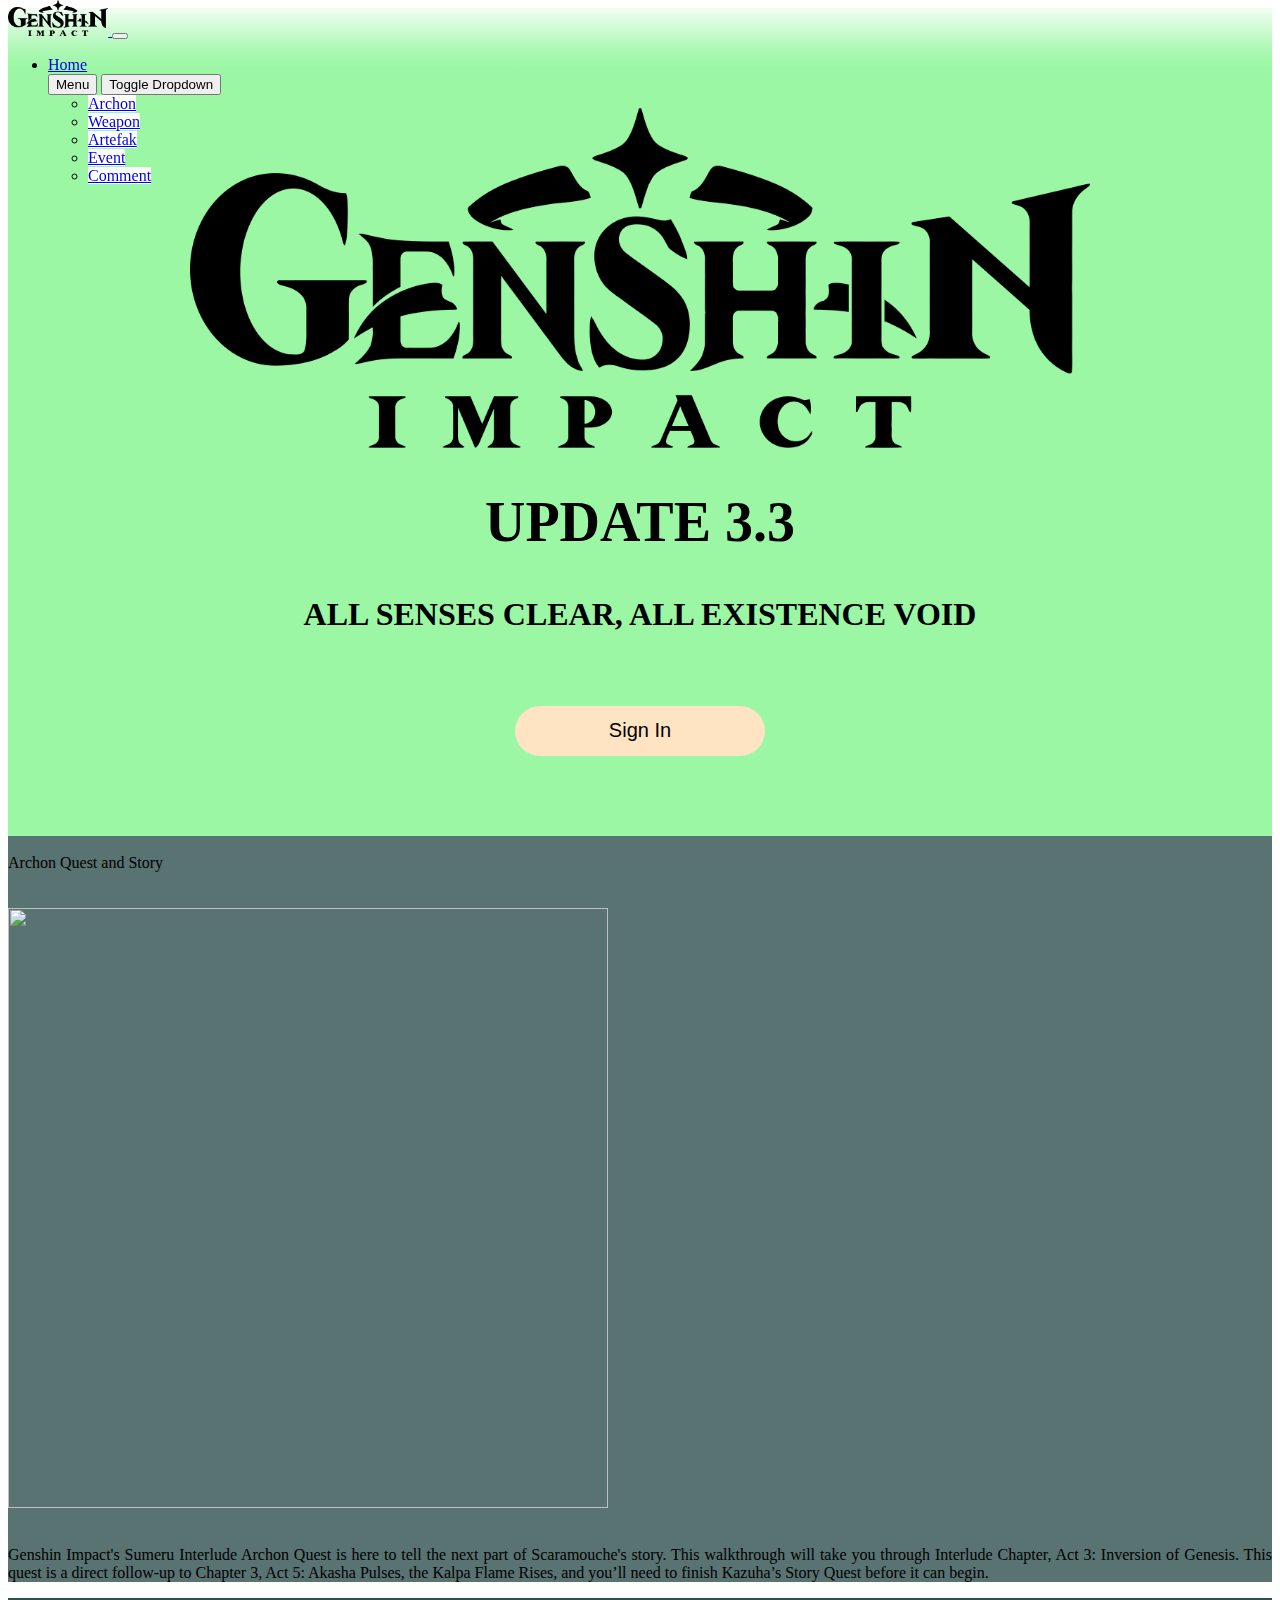
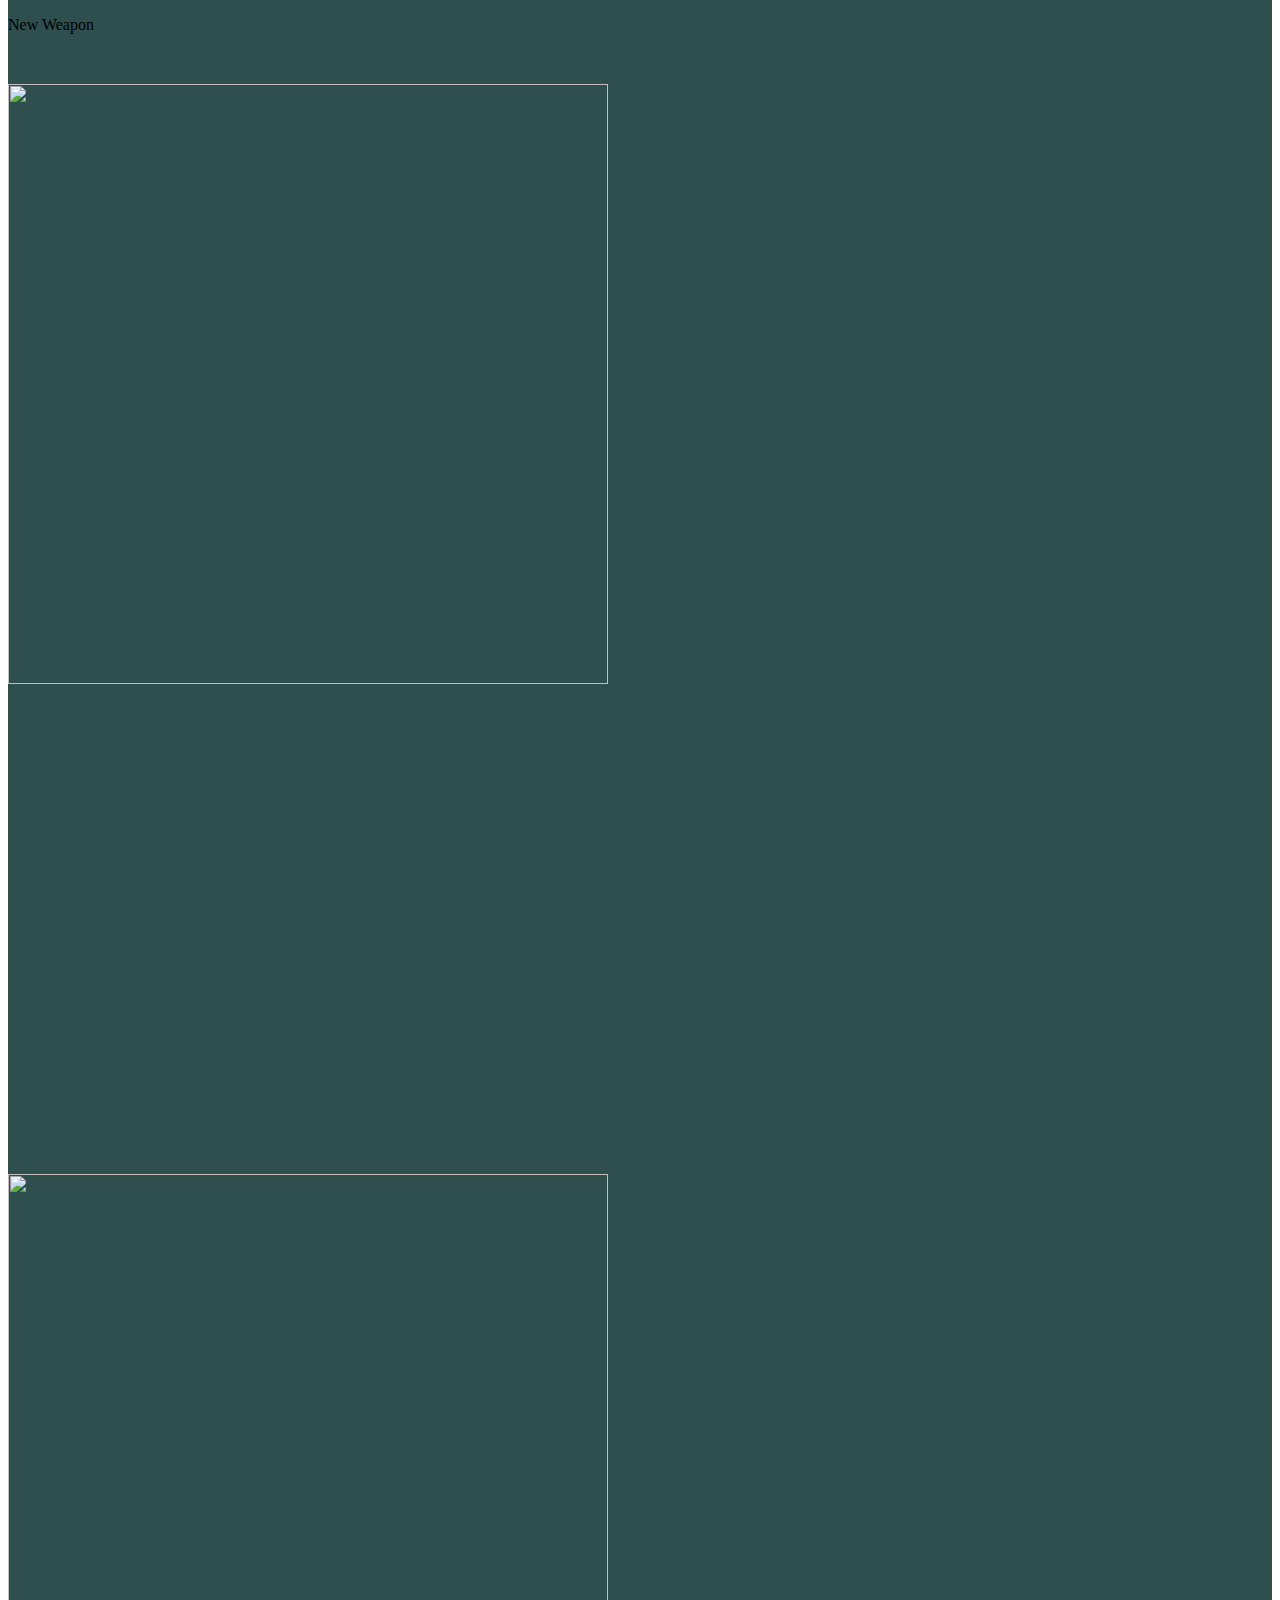
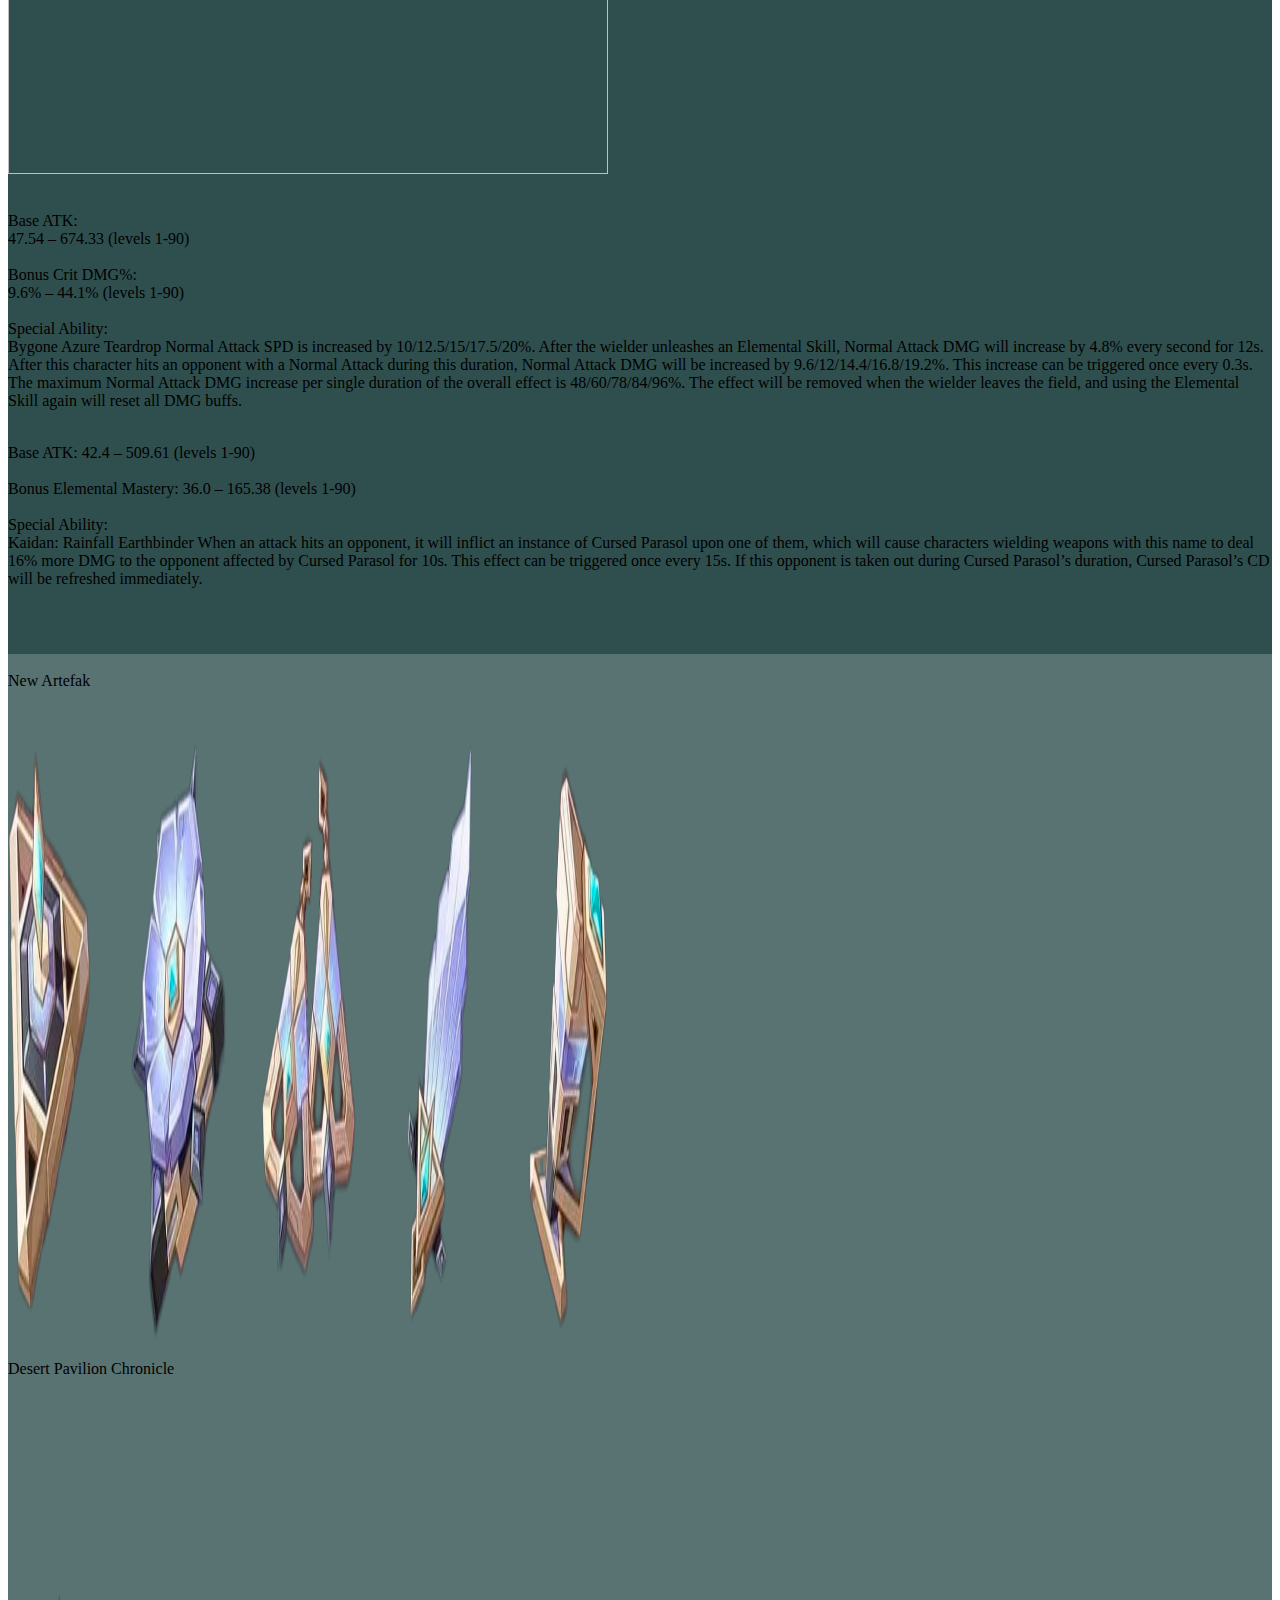
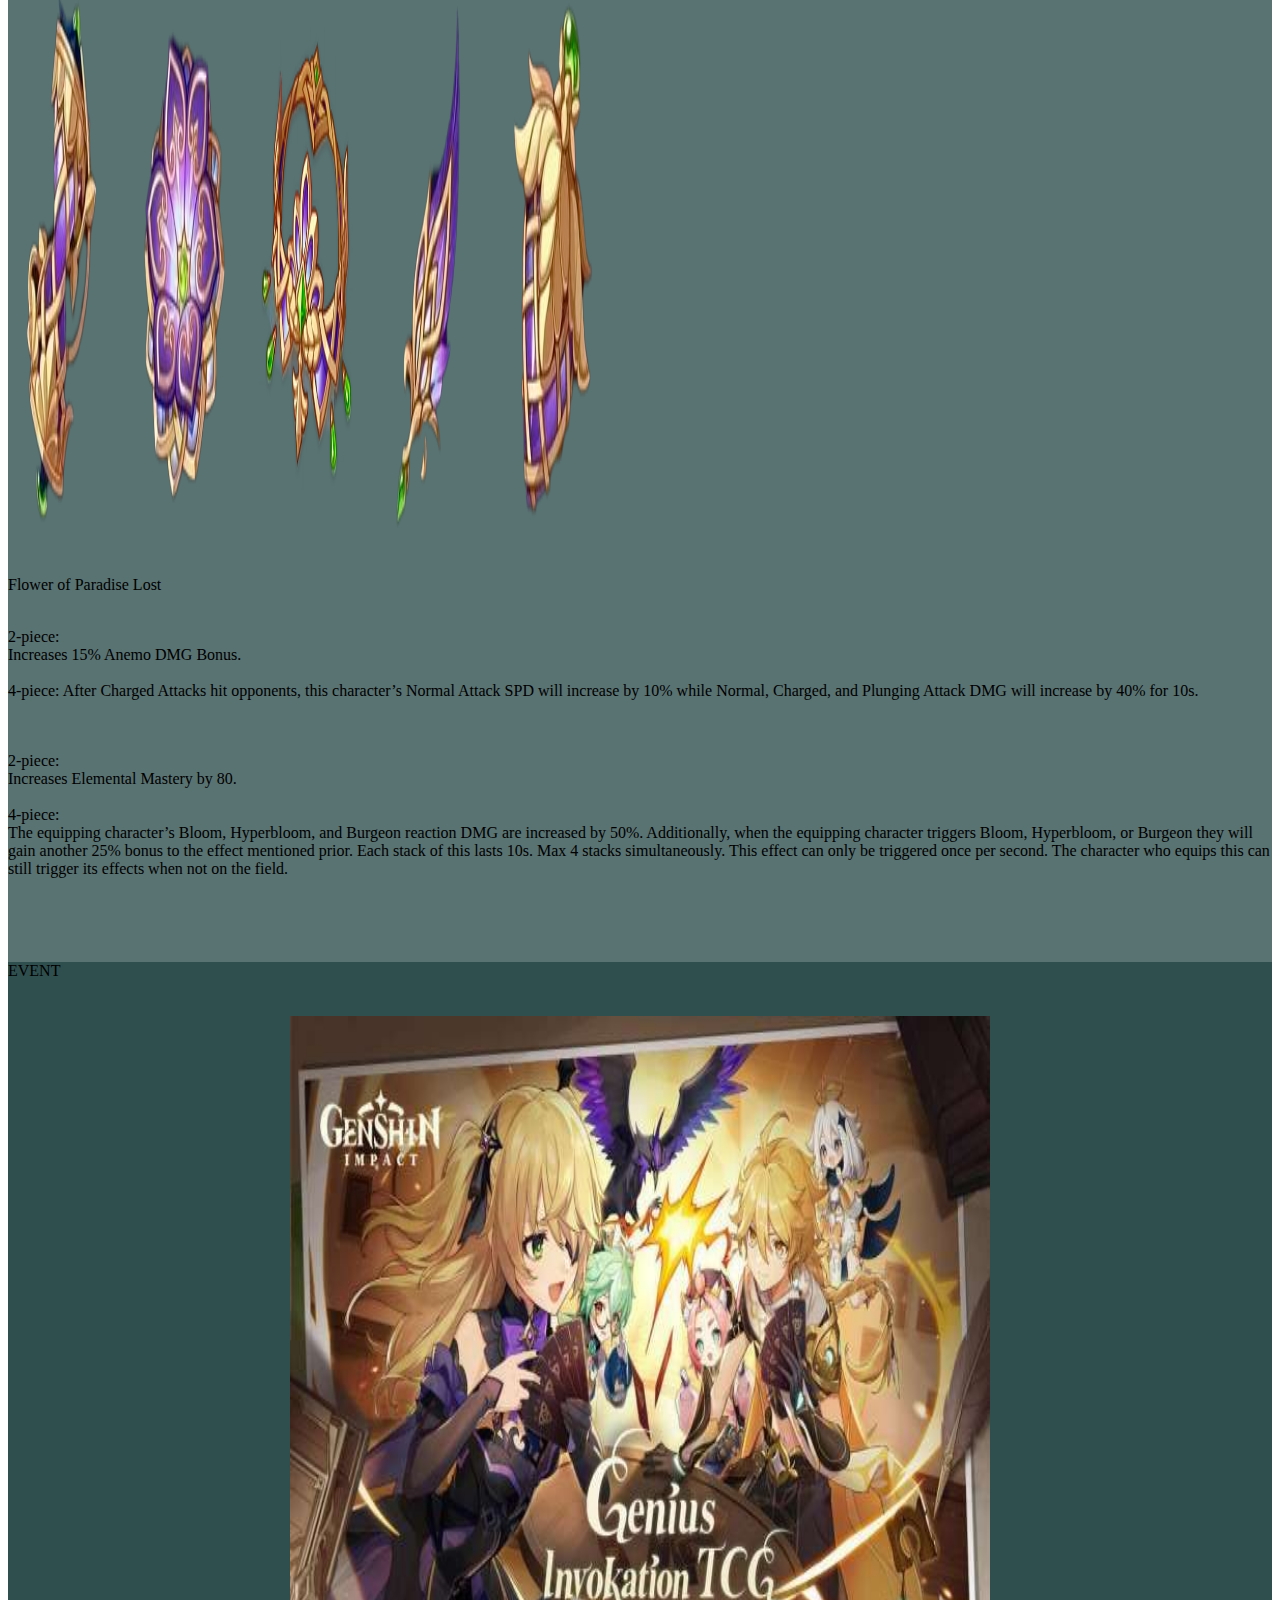
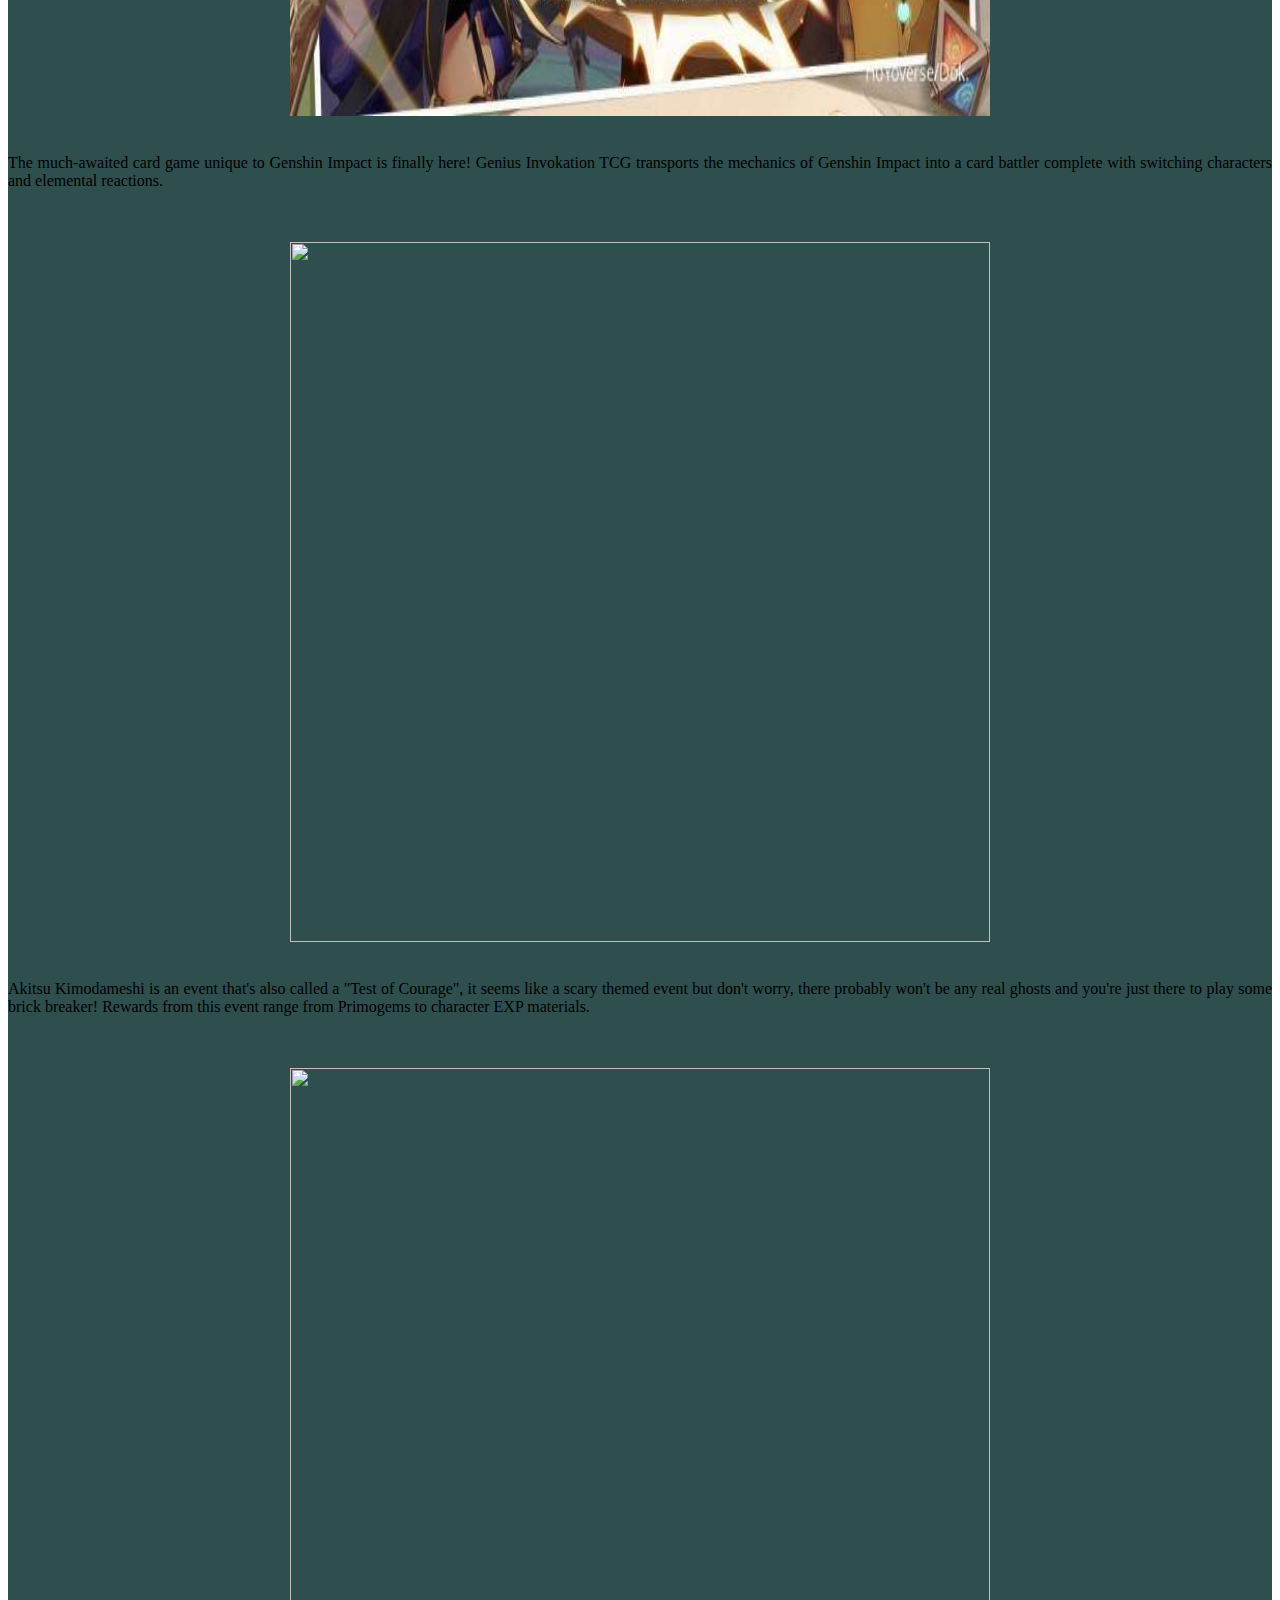
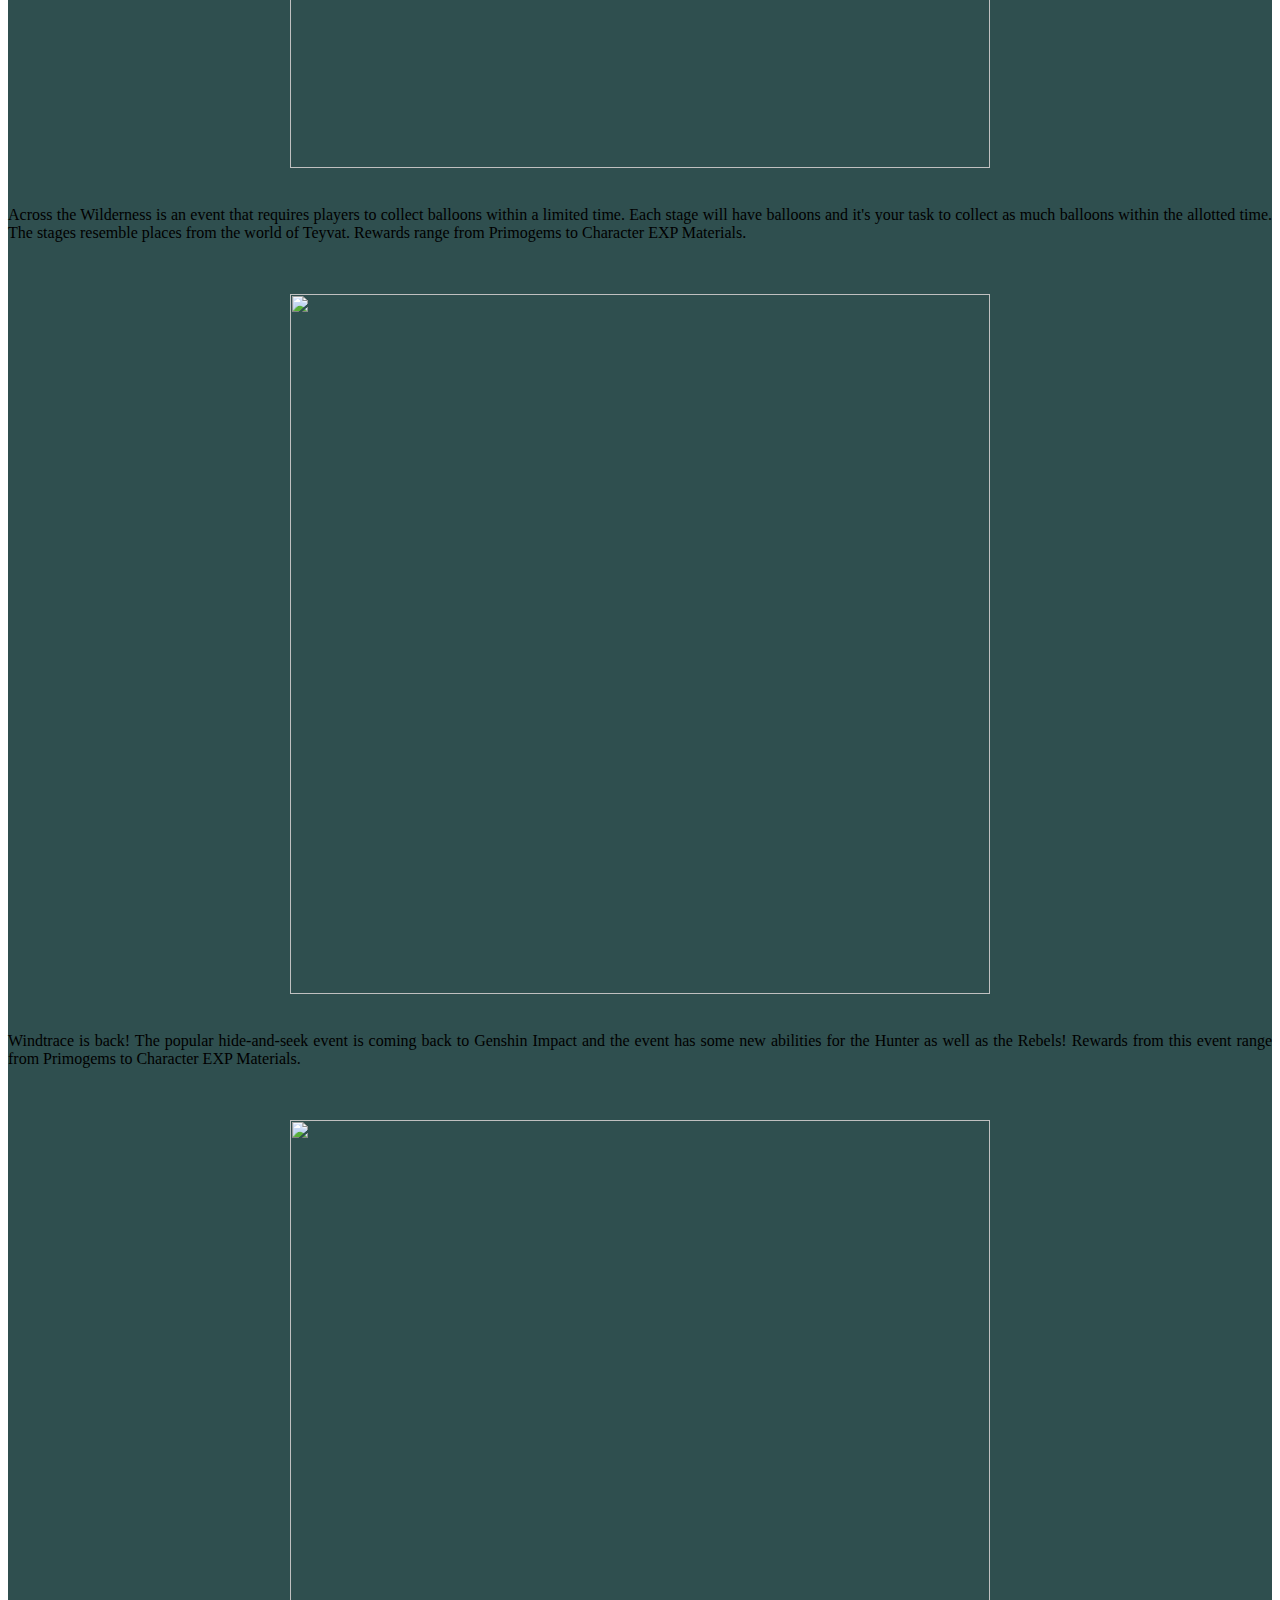
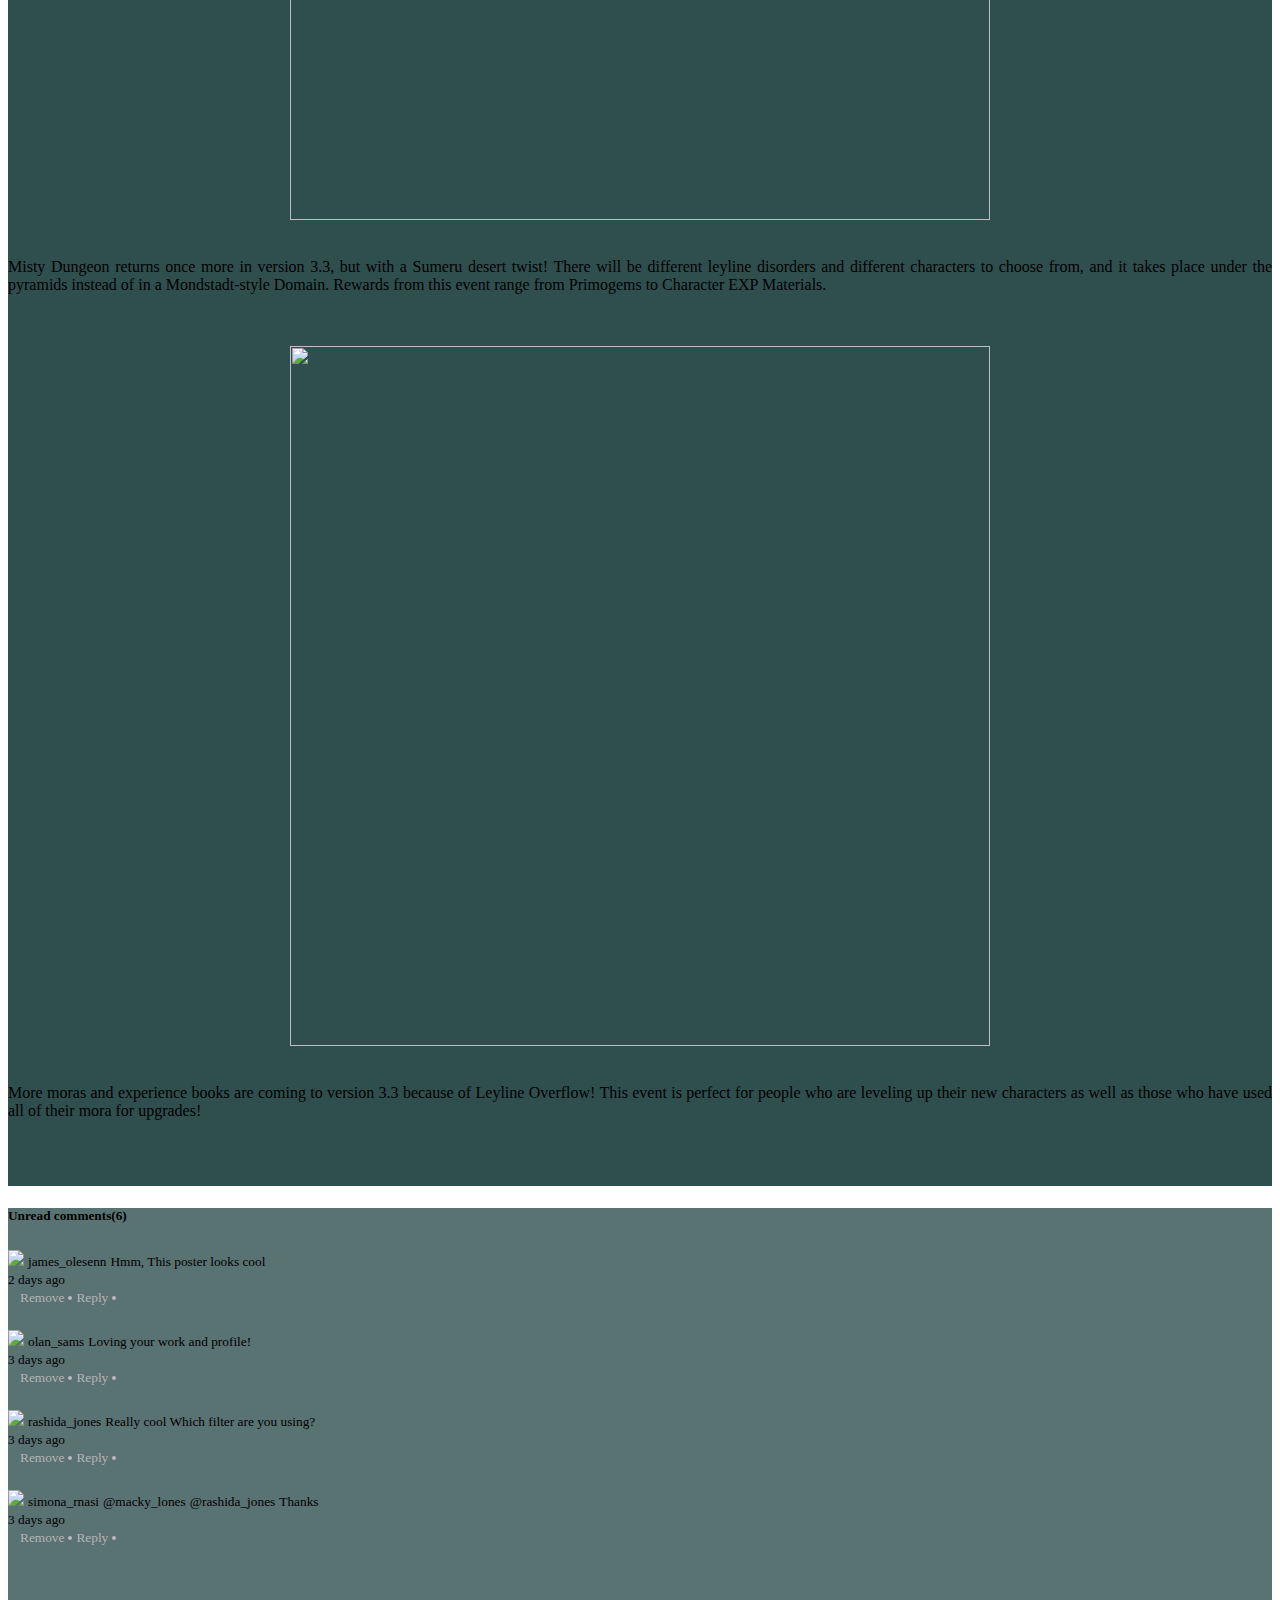
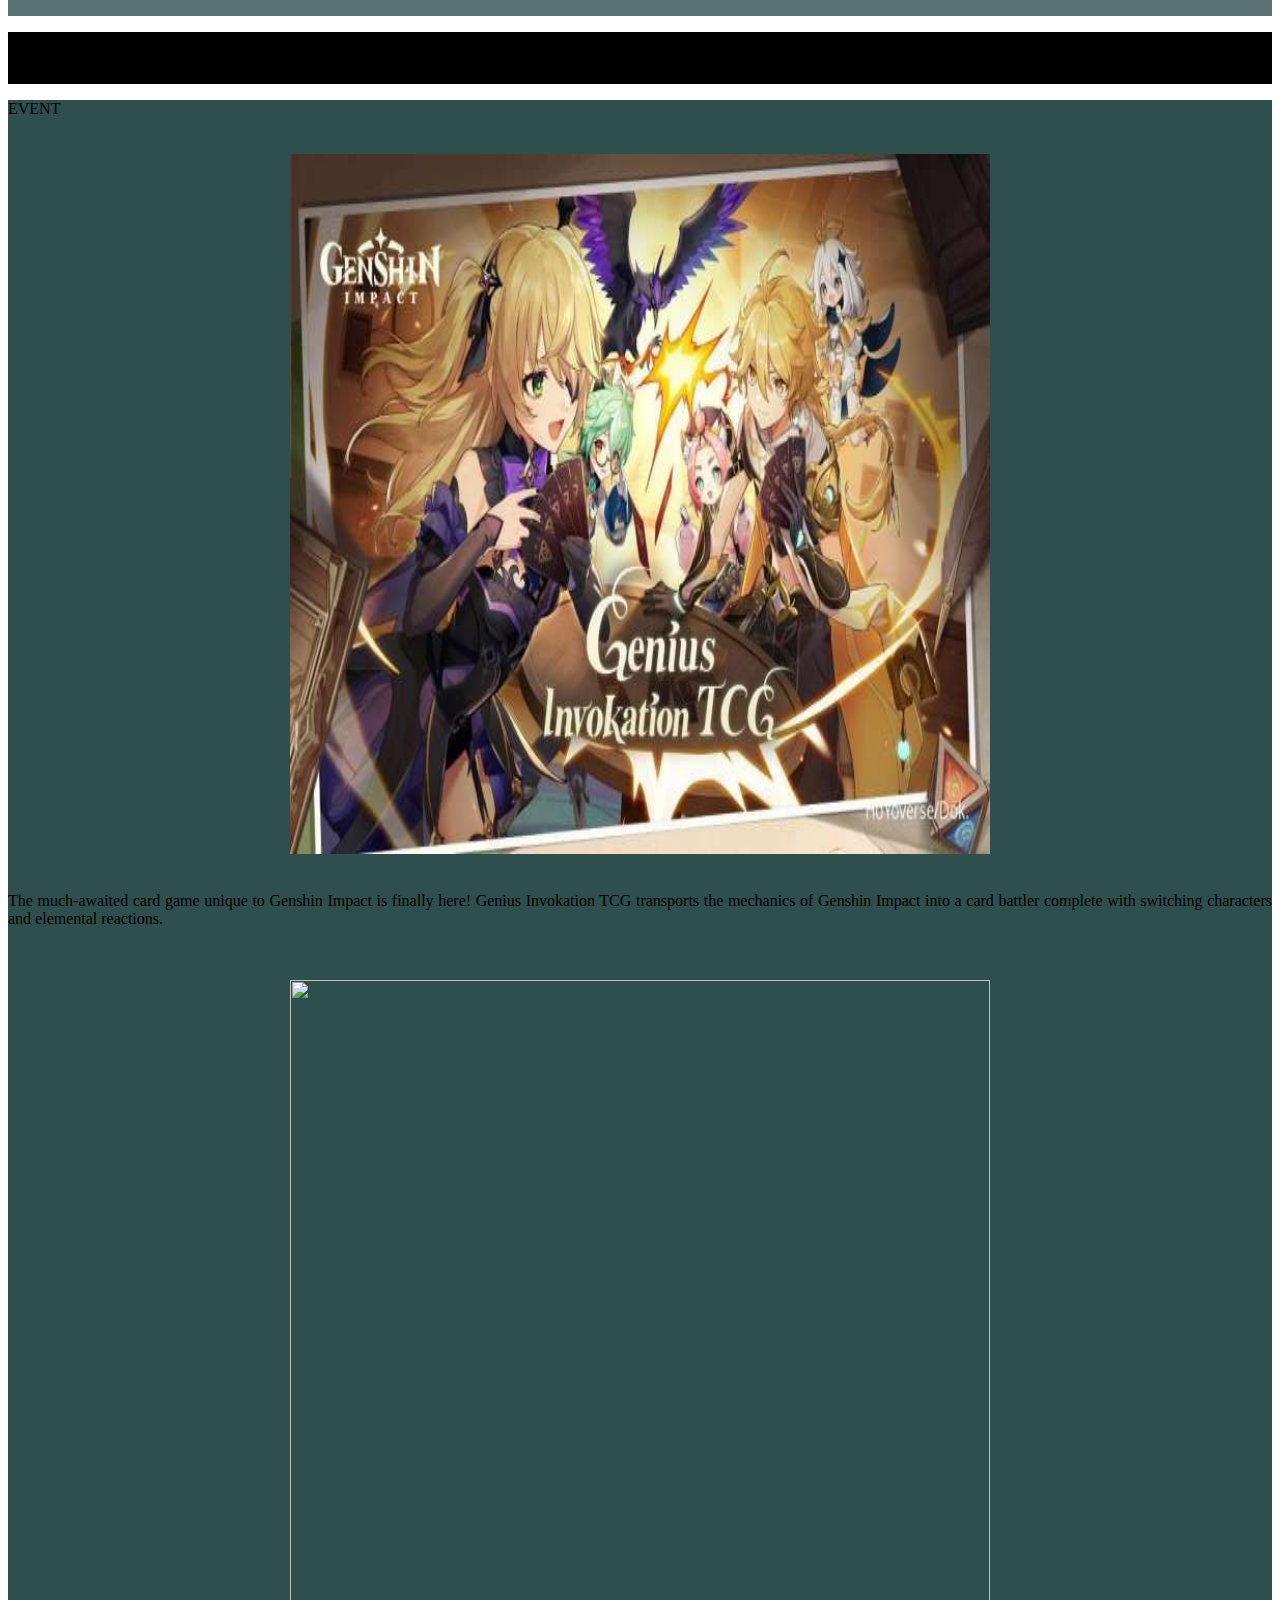
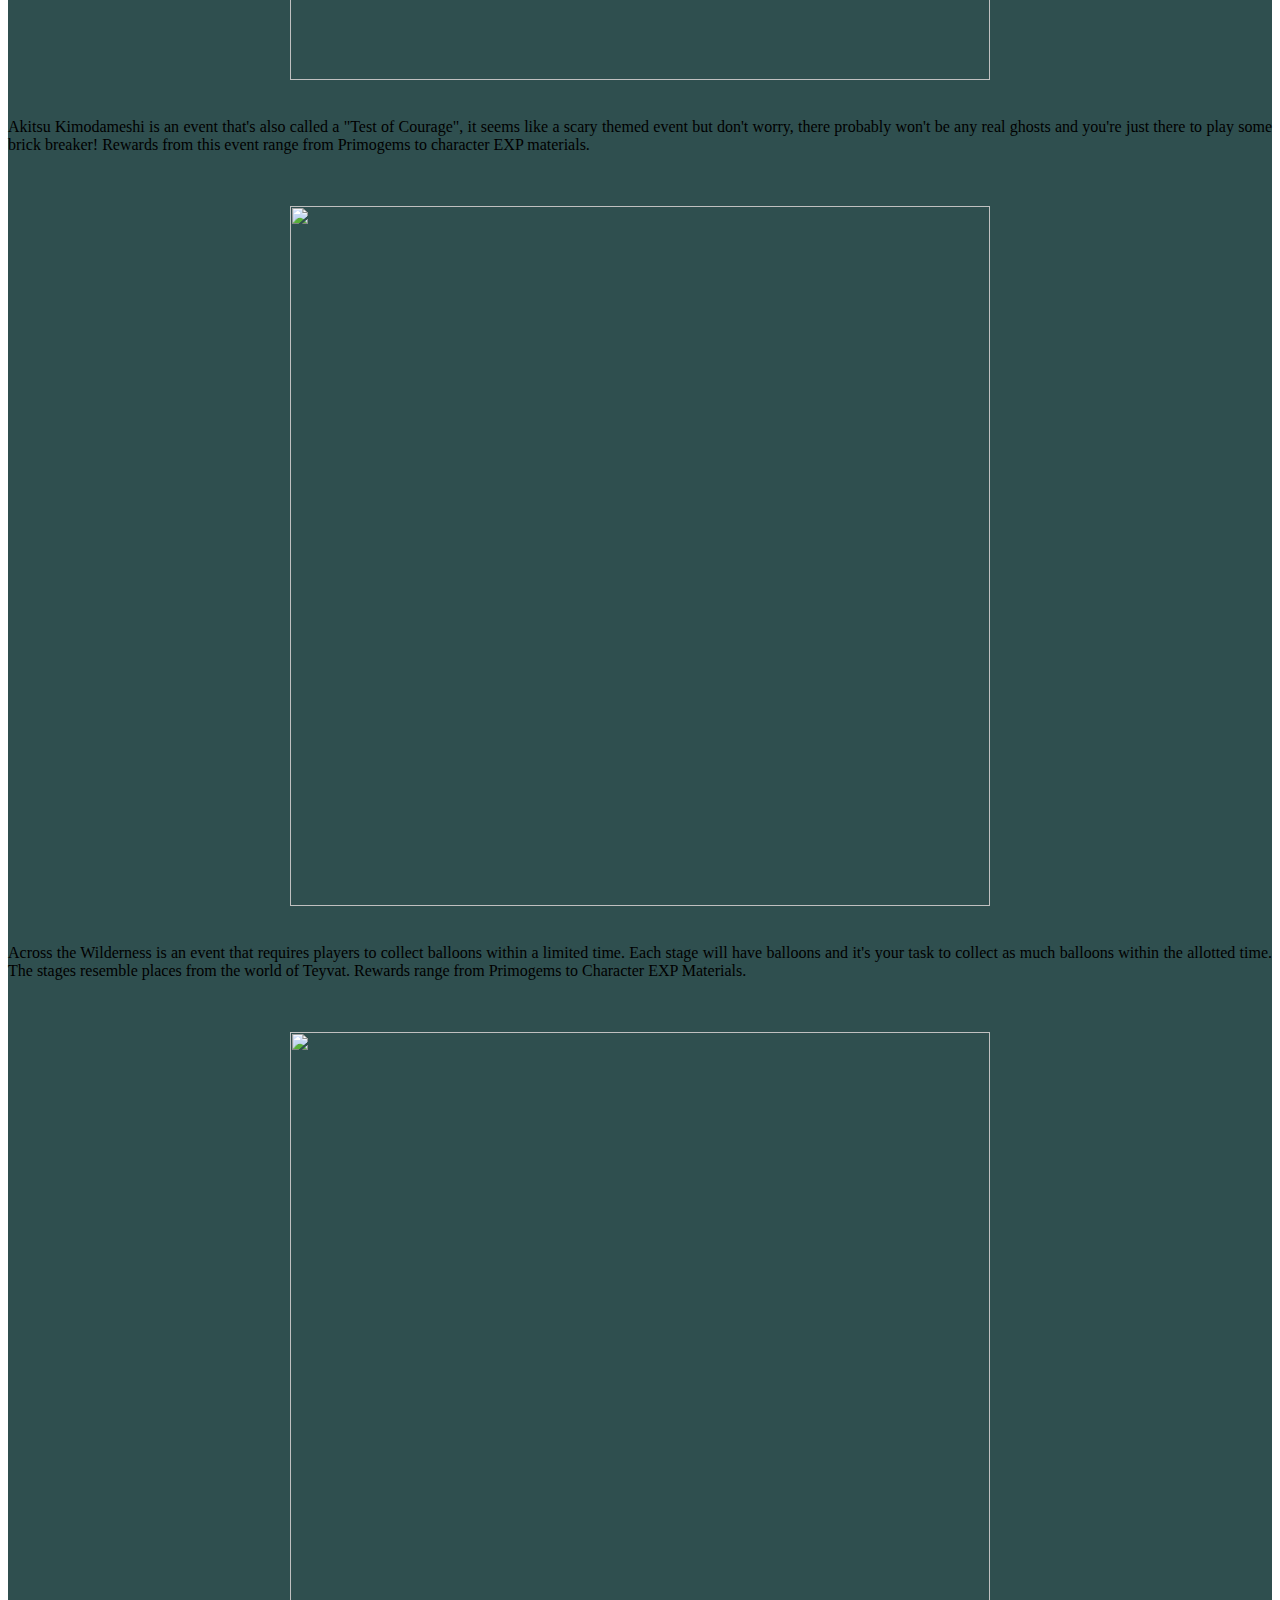
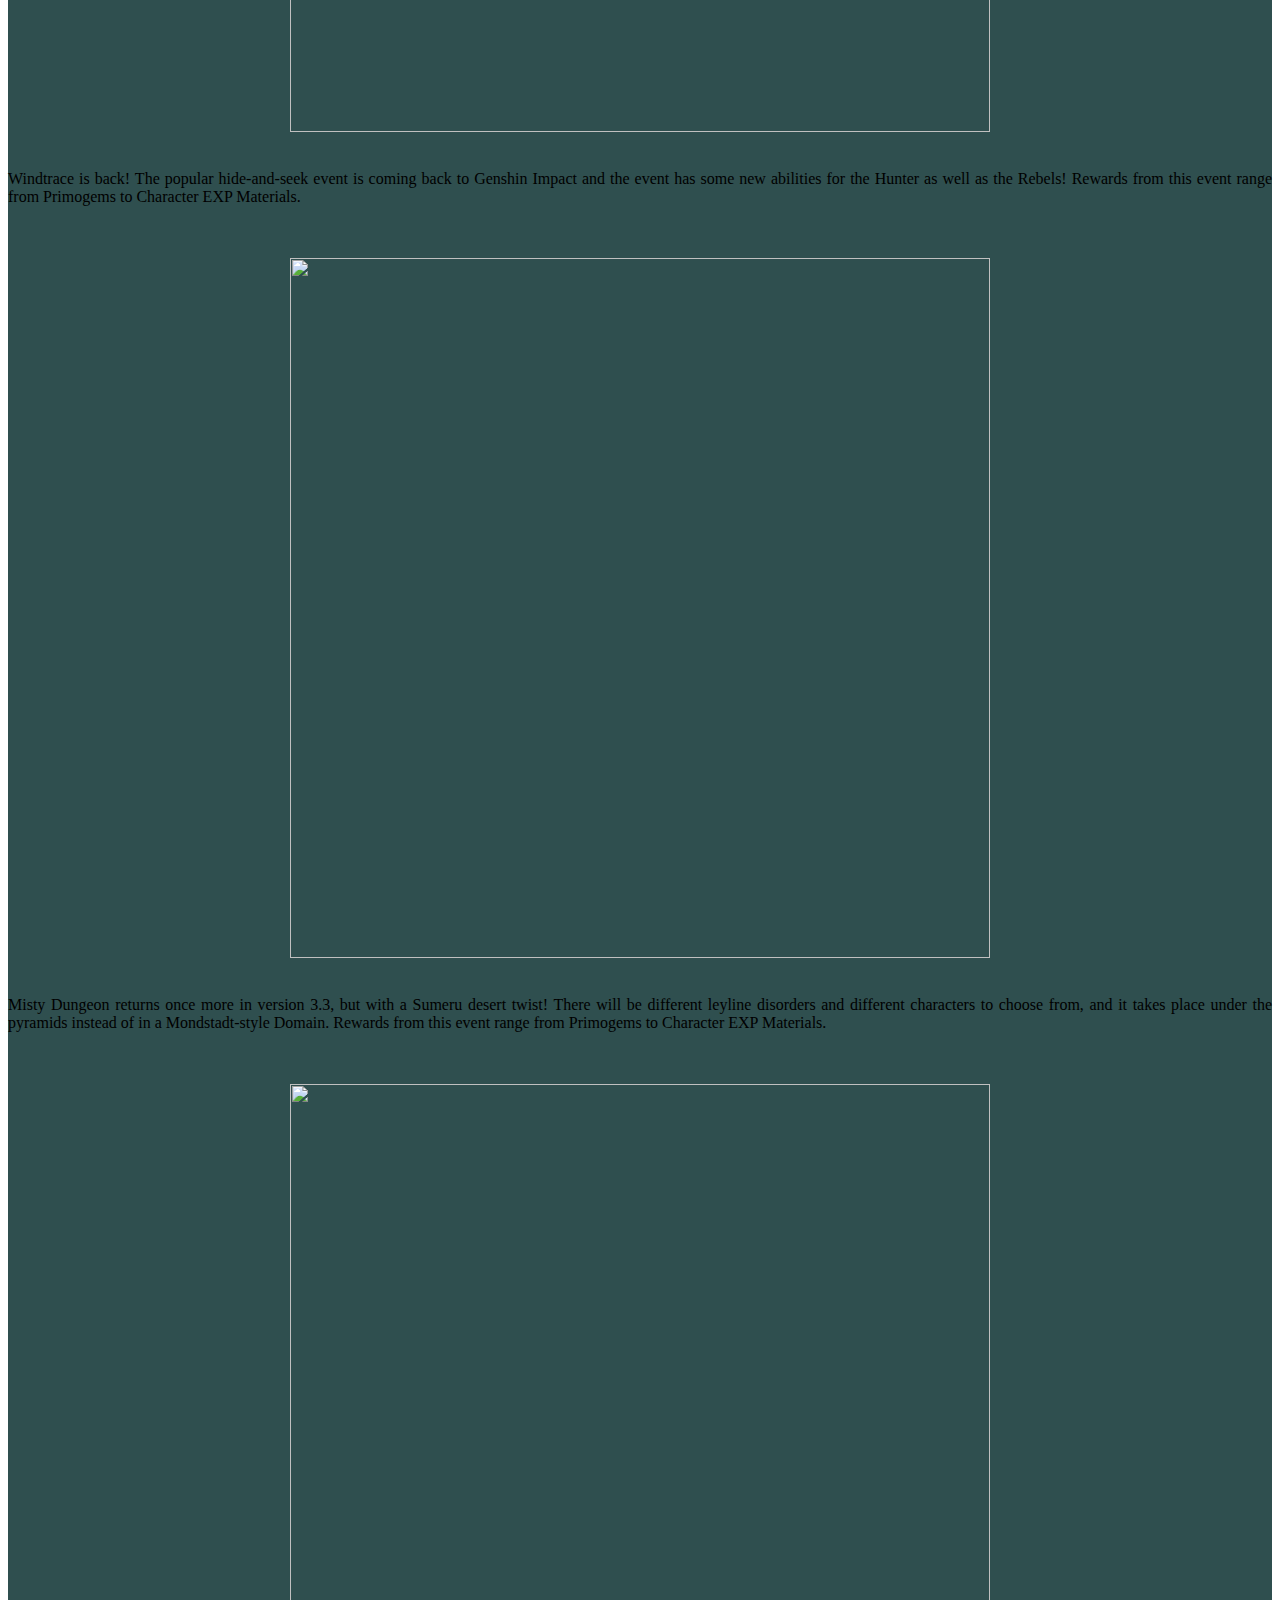
==== commit f4e31288: "Merge branch 'main' into frontend" ====
--- a/index.html
+++ b/index.html
@@ -1,301 +1,375 @@
 <!DOCTYPE html>
 <html lang="en">
-  <head>
-    
-    
-    <meta charset="utf-8" />
-    <meta name="viewport" content="width=device-width, initial-scale=1" />
+
+<head>
+
+
+  <meta charset="utf-8" />
+  <meta name="viewport" content="width=device-width, initial-scale=1" />
+  <link rel="preconnect" href="https://fonts.googleapis.com">
+  <link rel="preconnect" href="https://fonts.gstatic.com" crossorigin>
+  <link href="https://fonts.googleapis.com/css2?family=Silkscreen:wght@700&display=swap" rel="stylesheet">
+  <title>Genshin 3.3</title>
+  <!-- navbar -->
+
+  <nav class="navbar navbar-expand-lg fixed-top fs-5">
+    <div class="container">
+
+      <a class="navbar-brand text-dark fs-4 fw-bold" href="#">
+        <img src="img/logo_genshin.png" alt="" height="36">
+      </a>
+      <button class="navbar-toggler" type="button" data-bs-toggle="collapse" data-bs-target="#navbarNavDropdown"
+        aria-controls="navbarNavDropdown" aria-expanded="false" aria-label="Toggle navigation">
+        <span class="navbar-toggler-icon"></span>
+      </button>
+      <div class="collapse navbar-collapse" id="navbarNavDropdown">
+        <ul class="navbar-nav ms-auto">
+          <li class="nav-item">
+            <a class="nav-link active text-succes text-dark text-decoration-none fs-5 fw-bold" aria-current="page"
+              href="#">Home</a>
+          </li>
+          <div class="btn-group">
+            <button class="btn btn-sm fs-6 fw-bold" type="button">
+              Menu
+            </button>
+            <button type="button" class="btn btn-sm dropdown-toggle dropdown-toggle-split" data-bs-toggle="dropdown"
+              aria-expanded="false">
+              <span class="visually-hidden">Toggle Dropdown</span>
+            </button>
+            <ul class="dropdown-menu">
+              <li><a class="dropdown-item text-dark fs-6 fw-bold" style="background-color: #ffffff;"
+                  href="#archon">Archon</a></li>
+              <li><a class="dropdown-item text-dark fs-6 fw-bold" style="background-color: #ffffff;"
+                  href="#weapon">Weapon</a></li>
+              <li><a class="dropdown-item text-dark fs-6 fw-bold" style="background-color: #ffffff;"
+                  href="#artefak">Artefak</a></li>
+              <li><a class="dropdown-item text-dark fs-6 fw-bold" style="background-color: #ffffff;"
+                  href="#event">Event</a></li>
+              <li><a class="dropdown-item text-dark fs-6 fw-bold" style="background-color: #ffffff;"
+                  href="#comment">Comment</a></li>
+            </ul>
+          </div>
+        </ul>
+      </div>
+    </div>
+  </nav>
+  <!-- end navbar -->
+  <!-- jumbotron -->
+  <section class="jumbotron text-center">
+    <img src="img/logo_genshin.png" alt="logo_genshin" width="900" height="340" class=" mt-4 display-6 mt-5" />
+    <h1 class="display-10 fw-bold text-dark">UPDATE 3.3</h1>
+    <h4 class="display-10 fw-bold text-black">ALL SENSES CLEAR, ALL EXISTENCE VOID</h4>
     <link rel="preconnect" href="https://fonts.googleapis.com">
     <link rel="preconnect" href="https://fonts.gstatic.com" crossorigin>
-    <link href="https://fonts.googleapis.com/css2?family=Silkscreen:wght@700&display=swap" rel="stylesheet">
-    <title>Genshin 3.3</title>
-    <!-- navbar -->
-    
-    <nav class="navbar navbar-expand-lg fixed-top fs-5">
-      <div class="container">
-        
-        <a class="navbar-brand text-dark fs-4 fw-bold"   href="#">
-          <img src="img/logo_genshin.png" alt="" height="36">
-        </a>  
-        <button class="navbar-toggler" type="button" data-bs-toggle="collapse" data-bs-target="#navbarNavDropdown" aria-controls="navbarNavDropdown" aria-expanded="false" aria-label="Toggle navigation">
-          <span class="navbar-toggler-icon"></span>
-        </button>
-        <div class="collapse navbar-collapse" id="navbarNavDropdown">
-          <ul class="navbar-nav ms-auto">
-            <li class="nav-item">
-              <a class="nav-link active text-succes text-dark text-decoration-none fs-5 fw-bold" aria-current="page" href="#">Home</a>
-            </li>
-            <div class="btn-group">
-              <button class="btn btn-sm fs-6 fw-bold" type="button">
-                Menu
-              </button>
-              <button type="button" class="btn btn-sm dropdown-toggle dropdown-toggle-split" data-bs-toggle="dropdown" aria-expanded="false">
-                <span class="visually-hidden">Toggle Dropdown</span>
-              </button>
-              <ul class="dropdown-menu">
-                <li><a class="dropdown-item text-dark fs-6 fw-bold" style="background-color: #ffffff;" href="#archon">Archon</a></li>
-                <li><a class="dropdown-item text-dark fs-6 fw-bold" style="background-color: #ffffff;" href="#weapon">Weapon</a></li>
-                <li><a class="dropdown-item text-dark fs-6 fw-bold" style="background-color: #ffffff;" href="#artefak">Artefak</a></li>
-                <li><a class="dropdown-item text-dark fs-6 fw-bold" style="background-color: #ffffff;" href="#event">Event</a></li>
-                <li><a class="dropdown-item text-dark fs-6 fw-bold" style="background-color: #ffffff;" href="#comment">Comment</a></li>
-              </ul>
-            </div>
-          </ul>
-        </div>
-      </div>
-    </nav>
-    <!-- end navbar -->
-    <!-- jumbotron -->
-    <section class="jumbotron text-center">
-      <img src="img/logo_genshin.png" alt="logo_genshin" width="900" height="340" class=" mt-4 display-6 mt-5" />
-      <h1 class="display-10 fw-bold text-dark">UPDATE 3.3</h1>
-      <h4 class="display-10 fw-bold text-black">ALL SENSES CLEAR, ALL EXISTENCE VOID</h4>
-      <link rel="preconnect" href="https://fonts.googleapis.com">
-      <link rel="preconnect" href="https://fonts.gstatic.com" crossorigin>
-      <link href="https://fonts.googleapis.com/css2?family=Unbounded&display=swap" rel="stylesheet">
-      <input type="button" class="mybutton" value="Sign In">
-  <audio autoplay>
-    <source src="music.mp3" type="audio/mpeg">
-  </audio>
-    </section>
-    <!-- end jumbotron -->
-    <!-- archon -->
-    <section id="archon">
-      <div class="container-fluid">
-        <div class="row text-center">
-          <div class="col">
-            <br>
-            <span class="countainer-fluid p-0 text-white fs-1 fw-bold">Archon Quest and Story</span>
-          </div>
-        </div>
-        <div class="row justify-content-center">
-          <div class="col-md-4 text-center">
-            <br><br>
-            <img
-              src="https://oyster.ignimgs.com/mediawiki/apis.ign.com/genshin-impact/3/3a/Inversion_of_Genesis_Interlude_Chapter.jpg?width=1024"
-              alt=""
-              width="600"
-              height="600"
-              class="mt-4 display-6 img-thumbnail img-center"
-            />
-          </div>
-          <div class="col-md-4 mt-4 ms-2 mb-5 text-start text-white">
-            <p class="fs-4 rounded"><br>
-              Genshin Impact's Sumeru Interlude Archon Quest is here to tell the next part of Scaramouche's story. This walkthrough will take you through Interlude Chapter, Act 3: Inversion of Genesis. This quest is a direct follow-up to Chapter 3, Act 5: Akasha Pulses, the Kalpa Flame Rises, and you’ll need to finish Kazuha’s Story Quest before it can begin.
-            </p>
-        </div>
-      </div>
-    </section>
-    <!-- archon -->
-    <!-- weapon-->
-    <section id="weapon">
-      <div class="container-fluid">
-        <div class="row text-center">
-          <div class="col">
-            <span class="countainer-fluid  p-0 text-white fs-1 fw-bold"><br>New Weapon</span>
-          </div>
-        </div>
-        <div class="row justify-content-center">
-          <div class="col-md-4 text-center">
-            <p><br></p>
-            <img
-              src="https://blogger.googleusercontent.com/img/b/R29vZ2xl/AVvXsEjaFb1jnBLuzZIRnHlsxIpQyVfbg8Bs0UULju-RiH-wlrzXyxtNqmdS_vlDsnzbeCWiw7EqVL3EzT4mmG9mXBhB2BUeTd8qavog4JLv3gg_pvldXmwTJoV_Dl85EYvzGZoWpO2He3VuxIbPbPLML__3RGSrFtDFf22lMZTjh2NnZFXPGy8LdBjLfCpo/w1600/genshin%20wanderer%20weapon.webp"
-              alt=""
-              width="600"
-              height="600"
-              class="mt-4 display-6 img-thumbnail img-center"
-            /><br><br><br><br><br><br><br><br><br><br><br><br><br><br><br><br><br><br><br><br><br><br><br><br><br><br><br><br>
-            <img
-              src="https://blogger.googleusercontent.com/img/b/R29vZ2xl/AVvXsEh9O0gIEUJC1gilIactuYcEgALEeZY_12v20X_aEOvkHgq6Zis-2fkzSG21H-I-48oPEnV4COLmW7oOG3VgLqYjCFOo4RSAojO9bsw4vH2ofIBD7PmBhTye3vygzFqHY2_a9HYBA6EkiUwugUVn8ONcQNvxi7DO101_lEK2y9AEg8pYRjfK5QWw2TeD/s640/Genshin%20Impact%203.3%20weapon%20-%20Floral%20Rainfall.webp"
-              alt=""
-              width="600"
-              height="600"
-              class="mt-4 display-6 img-thumbnail img-center"
-            />
-          </div>
-          <div class="col-md-4 mt-4 ms-2 mb-5 text-start text-white">
-            <p class="fs-4 rounded"><br>
-              Base ATK:<br>47.54 – 674.33 (levels 1-90)<br><br>
-              Bonus Crit DMG%:<br>9.6% – 44.1% (levels 1-90)<br><br>
-              Special Ability:<br>Bygone Azure Teardrop
-
-              Normal Attack SPD is increased by 10/12.5/15/17.5/20%. After the wielder unleashes an Elemental Skill, Normal Attack DMG will increase by 4.8% every second for 12s. After this character hits an opponent with a Normal Attack during this duration, Normal Attack DMG will be increased by 9.6/12/14.4/16.8/19.2%. This increase can be triggered once every 0.3s. The maximum Normal Attack DMG increase per single duration of the overall effect is 48/60/78/84/96%. The effect will be removed when the wielder leaves the field, and using the Elemental Skill again will reset all DMG buffs.</p>
-
-            <p class="fs-4 rounded"><br>
-              Base ATK: 42.4 – 509.61 (levels 1-90)<br><br>
-              Bonus Elemental Mastery: 36.0 – 165.38 (levels 1-90)<br><br>
-              Special Ability:<br> Kaidan: Rainfall Earthbinder
-
-When an attack hits an opponent, it will inflict an instance of Cursed Parasol upon one of them, which will cause characters wielding weapons with this name to deal 16% more DMG to the opponent affected by Cursed Parasol for 10s. This effect can be triggered once every 15s. If this opponent is taken out during Cursed Parasol’s duration, Cursed Parasol’s CD will be refreshed immediately.
-            </p>
-          </div>
-        </div>
-      </div>
-    </section>
-    <!--end weapon-->
-    <!--artefak-->
-    <section id="artefak">
-      <div class="container-fluid">
-        <div class="row text-center">
-          <div class="col">
-            <span class="countainer-fluid  p-0 text-white fs-1 fw-bold"><br>New Artefak</span>
-          </div>
-        </div>
-        <div class="row justify-content-center">
-          <div class="col-md-4 text-center">
-            <p><br></p>
-            <img
-              src="img/desert.png"
-              alt=""
-              width="600"
-              height="600"
-              class="mt-4 display-6 img-thumbnail img-center"
-            />
-            <div class="text-white">
+    <link href="https://fonts.googleapis.com/css2?family=Unbounded&display=swap" rel="stylesheet">
+    <a href="./form.html"><input type="button" class="mybutton" value="Sign In"></a>
+    <audio autoplay>
+      <source src="music.mp3" type="audio/mpeg">
+    </audio>
+  </section>
+  <!-- end jumbotron -->
+  <!-- archon -->
+  <section id="archon">
+    <div class="container-fluid">
+      <div class="row text-center">
+        <div class="col">
+          <br>
+          <span class="countainer-fluid p-0 text-white fs-1 fw-bold">Archon Quest and Story</span>
+        </div>
+      </div>
+      <div class="row justify-content-center">
+        <div class="col-md-4 text-center">
+          <br><br>
+          <img
+            src="https://oyster.ignimgs.com/mediawiki/apis.ign.com/genshin-impact/3/3a/Inversion_of_Genesis_Interlude_Chapter.jpg?width=1024"
+            alt="" width="600" height="600" class="mt-4 display-6 img-thumbnail img-center" />
+        </div>
+        <div class="col-md-4 mt-4 ms-2 mb-5 text-start text-white">
+          <p class="fs-4 rounded"><br>
+            Genshin Impact's Sumeru Interlude Archon Quest is here to tell the next part of Scaramouche's story. This
+            walkthrough will take you through Interlude Chapter, Act 3: Inversion of Genesis. This quest is a direct
+            follow-up to Chapter 3, Act 5: Akasha Pulses, the Kalpa Flame Rises, and you’ll need to finish Kazuha’s
+            Story Quest before it can begin.
+          </p>
+        </div>
+      </div>
+  </section>
+  <!-- archon -->
+  <!-- weapon-->
+  <section id="weapon">
+    <div class="container-fluid">
+      <div class="row text-center">
+        <div class="col">
+          <span class="countainer-fluid  p-0 text-white fs-1 fw-bold"><br>New Weapon</span>
+        </div>
+      </div>
+      <div class="row justify-content-center">
+        <div class="col-md-4 text-center">
+          <p><br></p>
+          <img
+            src="https://blogger.googleusercontent.com/img/b/R29vZ2xl/AVvXsEjaFb1jnBLuzZIRnHlsxIpQyVfbg8Bs0UULju-RiH-wlrzXyxtNqmdS_vlDsnzbeCWiw7EqVL3EzT4mmG9mXBhB2BUeTd8qavog4JLv3gg_pvldXmwTJoV_Dl85EYvzGZoWpO2He3VuxIbPbPLML__3RGSrFtDFf22lMZTjh2NnZFXPGy8LdBjLfCpo/w1600/genshin%20wanderer%20weapon.webp"
+            alt="" width="600" height="600"
+            class="mt-4 display-6 img-thumbnail img-center" /><br><br><br><br><br><br><br><br><br><br><br><br><br><br><br><br><br><br><br><br><br><br><br><br><br><br><br><br>
+          <img
+            src="https://blogger.googleusercontent.com/img/b/R29vZ2xl/AVvXsEh9O0gIEUJC1gilIactuYcEgALEeZY_12v20X_aEOvkHgq6Zis-2fkzSG21H-I-48oPEnV4COLmW7oOG3VgLqYjCFOo4RSAojO9bsw4vH2ofIBD7PmBhTye3vygzFqHY2_a9HYBA6EkiUwugUVn8ONcQNvxi7DO101_lEK2y9AEg8pYRjfK5QWw2TeD/s640/Genshin%20Impact%203.3%20weapon%20-%20Floral%20Rainfall.webp"
+            alt="" width="600" height="600" class="mt-4 display-6 img-thumbnail img-center" />
+        </div>
+        <div class="col-md-4 mt-4 ms-2 mb-5 text-start text-white">
+          <p class="fs-4 rounded"><br>
+            Base ATK:<br>47.54 – 674.33 (levels 1-90)<br><br>
+            Bonus Crit DMG%:<br>9.6% – 44.1% (levels 1-90)<br><br>
+            Special Ability:<br>Bygone Azure Teardrop
+
+            Normal Attack SPD is increased by 10/12.5/15/17.5/20%. After the wielder unleashes an Elemental Skill,
+            Normal Attack DMG will increase by 4.8% every second for 12s. After this character hits an opponent with a
+            Normal Attack during this duration, Normal Attack DMG will be increased by 9.6/12/14.4/16.8/19.2%. This
+            increase can be triggered once every 0.3s. The maximum Normal Attack DMG increase per single duration of the
+            overall effect is 48/60/78/84/96%. The effect will be removed when the wielder leaves the field, and using
+            the Elemental Skill again will reset all DMG buffs.</p>
+
+          <p class="fs-4 rounded"><br>
+            Base ATK: 42.4 – 509.61 (levels 1-90)<br><br>
+            Bonus Elemental Mastery: 36.0 – 165.38 (levels 1-90)<br><br>
+            Special Ability:<br> Kaidan: Rainfall Earthbinder
+
+            When an attack hits an opponent, it will inflict an instance of Cursed Parasol upon one of them, which will
+            cause characters wielding weapons with this name to deal 16% more DMG to the opponent affected by Cursed
+            Parasol for 10s. This effect can be triggered once every 15s. If this opponent is taken out during Cursed
+            Parasol’s duration, Cursed Parasol’s CD will be refreshed immediately.
+          </p>
+        </div>
+      </div>
+    </div>
+  </section>
+  <!--end weapon-->
+  <!--artefak-->
+  <section id="artefak">
+    <div class="container-fluid">
+      <div class="row text-center">
+        <div class="col">
+          <span class="countainer-fluid  p-0 text-white fs-1 fw-bold"><br>New Artefak</span>
+        </div>
+      </div>
+      <div class="row justify-content-center">
+        <div class="col-md-4 text-center">
+          <p><br></p>
+          <img src="img/desert.png" alt="" width="600" height="600" class="mt-4 display-6 img-thumbnail img-center" />
+          <div class="text-white">
             <p class="fs-4">Desert Pavilion Chronicle</p>
-            </div>
-            <br><br><br><br><br><br><br><br><br>
-            <img
-              src="img/flower.png"
-              alt=""
-              width="600"
-              height="600"
-              class="mt-4 display-6 img-thumbnail img-center"
-            />
-            <div class="text-white">
-              <p class="fs-4">Flower of Paradise Lost</p>
-              </div>
-          </div>
-          <div class="col-md-4 mt-4 ms-2 mb-5 text-start text-white">
-            <p class="fs-4 rounded"><br>
-              2-piece:<br>Increases 15% Anemo DMG Bonus.<br><br>
-              4-piece: After Charged Attacks hit opponents, this character’s Normal Attack SPD will increase by 10% while Normal, Charged, and Plunging Attack DMG will increase by 40% for 10s.<br><br>
+          </div>
+          <br><br><br><br><br><br><br><br><br>
+          <img src="img/flower.png" alt="" width="600" height="600" class="mt-4 display-6 img-thumbnail img-center" />
+          <div class="text-white">
+            <p class="fs-4">Flower of Paradise Lost</p>
+          </div>
+        </div>
+        <div class="col-md-4 mt-4 ms-2 mb-5 text-start text-white">
+          <p class="fs-4 rounded"><br>
+            2-piece:<br>Increases 15% Anemo DMG Bonus.<br><br>
+            4-piece: After Charged Attacks hit opponents, this character’s Normal Attack SPD will increase by 10% while
+            Normal, Charged, and Plunging Attack DMG will increase by 40% for 10s.<br><br>
 
             <p class="fs-4 rounded"><br>
               2-piece:<br>Increases Elemental Mastery by 80.<br><br>
-              4-piece:<br>The equipping character’s Bloom, Hyperbloom, and Burgeon reaction DMG are increased by 50%. Additionally, when the equipping character triggers Bloom, Hyperbloom, or Burgeon they will gain another 25% bonus to the effect mentioned prior. Each stack of this lasts 10s. Max 4 stacks simultaneously. This effect can only be triggered once per second. The character who equips this can still trigger its effects when not on the field.<br><br>
-              
+              4-piece:<br>The equipping character’s Bloom, Hyperbloom, and Burgeon reaction DMG are increased by 50%.
+              Additionally, when the equipping character triggers Bloom, Hyperbloom, or Burgeon they will gain another
+              25% bonus to the effect mentioned prior. Each stack of this lasts 10s. Max 4 stacks simultaneously. This
+              effect can only be triggered once per second. The character who equips this can still trigger its effects
+              when not on the field.<br><br>
+
             </p>
-<<<<<<< Updated upstream
-          </div>
-        </div>
-      </div>
-      
-    </section>
-    <!--end artefak-->
-    <!--event-->
-    
-    <section id="event">
-      <div class="container-fluid">
-        <div class="row text-center">
-          <div class="col">
-            <span class="countainer-fluid  p-0 text-dark fs-1 fw-bold text-white">EVENT</span>
-          </div>
-        </div>
-        
-        <div class="row justify-content-center">
-          <div class="col-md-8"><br><br>
-            <center><img
-                            src="img/tcg.jpg"
-                            alt=""
-                            width="700"
-                            height="700"
-                            class="img-thumbnail img-center"
-                          /></center> 
-            <p class="fs-4 rounded text-white"><br>
-              The much-awaited card game unique to Genshin Impact is finally here! Genius Invokation TCG transports the mechanics of Genshin Impact into a card battler complete with switching characters and elemental reactions.
-              </p>
-          </div>
-                <div class="col-md-8"><br><br>
-                  <center><img
-                                  src="https://oyster.ignimgs.com/mediawiki/apis.ign.com/genshin-impact/7/79/Akitsu_Kimodameshi_Event_3.3.jpg?width=1024"
-                                  alt=""
-                                  width="700"
-                                  height="700"
-                                  class="img-thumbnail img-center"
-                                /></center> 
-                  <p class="fs-4 rounded text-white"><br>
-                    Akitsu Kimodameshi is an event that's also called a "Test of Courage", it seems like a scary themed event but don't worry, there probably won't be any real ghosts and you're just there to play some brick breaker! Rewards from this event range from Primogems to character EXP materials.
-                    </p>
-                  </div>
-                  <div class="col-md-8"><br><br>
-                    <center><img
-                                    src="https://oyster.ignimgs.com/mediawiki/apis.ign.com/genshin-impact/3/3c/Across_the_Wilderness_Event_3.3.jpg?width=1024"
-                                    alt=""
-                                    width="700"
-                                    height="700"
-                                    class="img-thumbnail img-center"
-                                  /></center> 
-                    <p class="fs-4 rounded text-white"><br>
-                      Across the Wilderness is an event that requires players to collect balloons within a limited time. Each stage will have balloons and it's your task to collect as much balloons within the allotted time. The stages resemble places from the world of Teyvat. Rewards range from Primogems to Character EXP Materials.
-                      </p>
-                  </div>
-                  <div class="col-md-8"><br><br>
-                    <center><img
-                                    src="https://oyster.ignimgs.com/mediawiki/apis.ign.com/genshin-impact/8/80/Windtrace_Event_3.3.jpg?width=1024"
-                                    alt=""
-                                    width="700"
-                                    height="700"
-                                    class="img-thumbnail img-center"
-                                  /></center> 
-                    <p class="fs-4 rounded text-white"><br>
-                      Windtrace is back! The popular hide-and-seek event is coming back to Genshin Impact and the event has some new abilities for the Hunter as well as the Rebels! Rewards from this event range from Primogems to Character EXP Materials.
-                      </p>
-                  </div>
-                  <div class="col-md-8"><br><br>
-                    <center><img
-                                    src="https://oyster.ignimgs.com/mediawiki/apis.ign.com/genshin-impact/a/a5/Misty_Dungeon_Realm_of_Sand_3.3_Event.jpg?width=1024"
-                                    alt=""
-                                    width="700"
-                                    height="700"
-                                    class="img-thumbnail img-center"
-                                  /></center> 
-                    <p class="fs-4 rounded text-white"><br>
-                      Misty Dungeon returns once more in version 3.3, but with a Sumeru desert twist! There will be different leyline disorders and different characters to choose from, and it takes place under the pyramids instead of in a Mondstadt-style Domain. Rewards from this event range from Primogems to Character EXP Materials.
-                      </p>
-                  </div>
-                  <div class="col-md-8"><br><br>
-                    <center><img
-                                    src="https://img.gamewith.net/article/thumbnail/rectangle/24473.png"
-                                    alt=""
-                                    width="700"
-                                    height="700"
-                                    class="img-thumbnail img-center"
-                                  /></center> 
-                    <p class="fs-4 rounded text-white"><br>
-                      More moras and experience books are coming to version 3.3 because of Leyline Overflow! This event is perfect for people who are leveling up their new characters as well as those who have used all of their mora for upgrades!
-                      </p>
-                  </div>
-
-
-
-        </div>
-    </section>
-    <!-- end event -->
-    <!-- comment-->
-    <section id="comment">
-      p <br>
-      p <br>
-      p <br>
-      p <br>
-      p <br>
-      p <br>
-      p <br>
-      p <br>
-      p <br>
-    </section>
-    <!--footer-->
-    <footer class="p-2 fw-bold"
-    style="background-color: #000;">
-      <div class="countainer">
-        <div class="row">
-          <div class="col-md-12">
-            <p class="text-white fs-5 text-center">THANKS FOR COMING!!</p>       
-          </div>
-          <div class="col-md text-end">
-            <p class="text-white fs-6 text-center">Created by Fatwaraga Rafsanjani(3337210031)</p>
-          </div>
-
+          </div>
+        </div>
+      </div>
+    </div>
+
+  </section>
+  <!--end artefak-->
+  <!--event-->
+  <section id="event">
+    <div class="container-fluid">
+      <div class="row text-center">
+        <div class="col">
+          <span class="countainer-fluid  p-0 text-dark fs-1 fw-bold text-white">EVENT</span>
+        </div>
+      </div>
+
+      <div class="row justify-content-center">
+        <div class="col-md-8"><br><br>
+          <center><img src="img/tcg.jpg" alt="" width="700" height="700" class="img-thumbnail img-center" /></center>
+          <p class="fs-4 rounded text-white"><br>
+            The much-awaited card game unique to Genshin Impact is finally here! Genius Invokation TCG transports the
+            mechanics of Genshin Impact into a card battler complete with switching characters and elemental reactions.
+          </p>
+        </div>
+        <div class="col-md-8"><br><br>
+          <center><img
+              src="https://oyster.ignimgs.com/mediawiki/apis.ign.com/genshin-impact/7/79/Akitsu_Kimodameshi_Event_3.3.jpg?width=1024"
+              alt="" width="700" height="700" class="img-thumbnail img-center" /></center>
+          <p class="fs-4 rounded text-white"><br>
+            Akitsu Kimodameshi is an event that's also called a "Test of Courage", it seems like a scary themed event
+            but don't worry, there probably won't be any real ghosts and you're just there to play some brick breaker!
+            Rewards from this event range from Primogems to character EXP materials.
+          </p>
+        </div>
+        <div class="col-md-8"><br><br>
+          <center><img
+              src="https://oyster.ignimgs.com/mediawiki/apis.ign.com/genshin-impact/3/3c/Across_the_Wilderness_Event_3.3.jpg?width=1024"
+              alt="" width="700" height="700" class="img-thumbnail img-center" /></center>
+          <p class="fs-4 rounded text-white"><br>
+            Across the Wilderness is an event that requires players to collect balloons within a limited time. Each
+            stage will have balloons and it's your task to collect as much balloons within the allotted time. The stages
+            resemble places from the world of Teyvat. Rewards range from Primogems to Character EXP Materials.
+          </p>
+        </div>
+        <div class="col-md-8"><br><br>
+          <center><img
+              src="https://oyster.ignimgs.com/mediawiki/apis.ign.com/genshin-impact/8/80/Windtrace_Event_3.3.jpg?width=1024"
+              alt="" width="700" height="700" class="img-thumbnail img-center" /></center>
+          <p class="fs-4 rounded text-white"><br>
+            Windtrace is back! The popular hide-and-seek event is coming back to Genshin Impact and the event has some
+            new abilities for the Hunter as well as the Rebels! Rewards from this event range from Primogems to
+            Character EXP Materials.
+          </p>
+        </div>
+        <div class="col-md-8"><br><br>
+          <center><img
+              src="https://oyster.ignimgs.com/mediawiki/apis.ign.com/genshin-impact/a/a5/Misty_Dungeon_Realm_of_Sand_3.3_Event.jpg?width=1024"
+              alt="" width="700" height="700" class="img-thumbnail img-center" /></center>
+          <p class="fs-4 rounded text-white"><br>
+            Misty Dungeon returns once more in version 3.3, but with a Sumeru desert twist! There will be different
+            leyline disorders and different characters to choose from, and it takes place under the pyramids instead of
+            in a Mondstadt-style Domain. Rewards from this event range from Primogems to Character EXP Materials.
+          </p>
+        </div>
+        <div class="col-md-8"><br><br>
+          <center><img src="https://img.gamewith.net/article/thumbnail/rectangle/24473.png" alt="" width="700"
+              height="700" class="img-thumbnail img-center" /></center>
+          <p class="fs-4 rounded text-white"><br>
+            More moras and experience books are coming to version 3.3 because of Leyline Overflow! This event is perfect
+            for people who are leveling up their new characters as well as those who have used all of their mora for
+            upgrades!
+          </p>
+        </div>
+      </div>
+  </section>
+  <!-- end event -->
+  <!-- comment-->
+  <section id="comment">
+    <div class="container mt-5">
+      <div class="row  d-flex justify-content-center">
+        <div class="col-md-8">
+          <div class="headings d-flex justify-content-between align-items-center mb-3 text-light">
+            <h5>Unread comments(6)</h5>
+          </div>
+          </span>
+        </div>
+      </div>
+      <div class="card p-3">
+        <div class="d-flex justify-content-between align-items-center">
+          <div class="user d-flex flex-row align-items-center">
+            <img src="https://i.imgur.com/hczKIze.jpg" width="30" class="user-img rounded-circle mr-2">
+            <span><small class="font-weight-bold text-primary">james_olesenn</small> <small
+                class="font-weight-bold">Hmm, This poster looks cool</small></span>
+          </div>
+          <small>2 days ago</small>
+        </div>
+        <div class="action d-flex justify-content-between mt-2 align-items-center">
+          <div class="reply px-4">
+            <small>Remove</small>
+            <span class="dots"></span>
+            <small>Reply</small>
+            <span class="dots"></span>
+
+          </div>
+          <div class="icons align-items-center">
+            <i class="fa fa-star text-warning"></i>
+            <i class="fa fa-check-circle-o check-icon"></i>
+          </div>
+        </div>
+      </div>
+      <div class="card p-3 mt-2">
+        <div class="d-flex justify-content-between align-items-center">
+          <div class="user d-flex flex-row align-items-center">
+            <img src="https://i.imgur.com/C4egmYM.jpg" width="30" class="user-img rounded-circle mr-2">
+            <span><small class="font-weight-bold text-primary">olan_sams</small> <small class="font-weight-bold">Loving
+                your work and profile! </small></span>
+          </div>
+          <small>3 days ago</small>
+        </div>
+        <div class="action d-flex justify-content-between mt-2 align-items-center">
+          <div class="reply px-4">
+            <small>Remove</small>
+            <span class="dots"></span>
+            <small>Reply</small>
+            <span class="dots"></span>
+
+          </div>
+          <div class="icons align-items-center">
+            <i class="fa fa-check-circle-o check-icon text-primary"></i>
+          </div>
+        </div>
+      </div>
+      <div class="card p-3 mt-2">
+        <div class="d-flex justify-content-between align-items-center">
+          <div class="user d-flex flex-row align-items-center">
+            <img src="https://i.imgur.com/0LKZQYM.jpg" width="30" class="user-img rounded-circle mr-2">
+            <span><small class="font-weight-bold text-primary">rashida_jones</small> <small
+                class="font-weight-bold">Really cool Which filter are you using? </small></span>
+          </div>
+          <small>3 days ago</small>
+        </div>
+        <div class="action d-flex justify-content-between mt-2 align-items-center">
+          <div class="reply px-4">
+            <small>Remove</small>
+            <span class="dots"></span>
+            <small>Reply</small>
+            <span class="dots"></span>
+
+          </div>
+          <div class="icons align-items-center">
+            <i class="fa fa-user-plus text-muted"></i>
+            <i class="fa fa-star-o text-muted"></i>
+            <i class="fa fa-check-circle-o check-icon text-primary"></i>
+          </div>
+        </div>
+      </div>
+      <div class="card p-3 mt-2">
+        <div class="d-flex justify-content-between align-items-center">
+          <div class="user d-flex flex-row align-items-center">
+            <img src="https://i.imgur.com/ZSkeqnd.jpg" width="30" class="user-img rounded-circle mr-2">
+            <span><small class="font-weight-bold text-primary">simona_rnasi</small> <small
+                class="font-weight-bold text-primary">@macky_lones</small> <small
+                class="font-weight-bold text-primary">@rashida_jones</small> <small class="font-weight-bold">Thanks
+              </small></span>
+          </div>
+          <small>3 days ago</small>
+        </div>
+        <div class="action d-flex justify-content-between mt-2 align-items-center">
+          <div class="reply px-4">
+            <small>Remove</small>
+            <span class="dots"></span>
+            <small>Reply</small>
+            <span class="dots"></span>
+          </div>
+          <div class="icons align-items-center">
+            <i class="fa fa-check-circle-o check-icon text-primary"></i>
+          </div>
+        </div>
+      </div>
+    </div>
+    </div>
+    </div>
+  </section>
+  <!--footer-->
+  <footer class="p-2 fw-bold" style="background-color: #000;">
+    <div class="countainer">
+      <div class="row">
+        <div class="col-md-12">
+          <p class="text-white fs-5 text-center">THANKS FOR COMING!!</p>
+        </div>
+        <div class="col-md text-end">
+          <p class="text-white fs-6 text-center">Created by Fatwaraga Rafsanjani(3337210031)</p>
         </div>
       </div>
       
@@ -310,7 +384,6 @@
   <!-- my css -->
   <link rel="stylesheet" href="style.css" />
 </html>
-=======
         </div>
       </div>
     </div>
@@ -451,5 +524,4 @@
 <!-- my css -->
 <link rel="stylesheet" href="style.css" />
 
-</html>
->>>>>>> Stashed changes
+</html>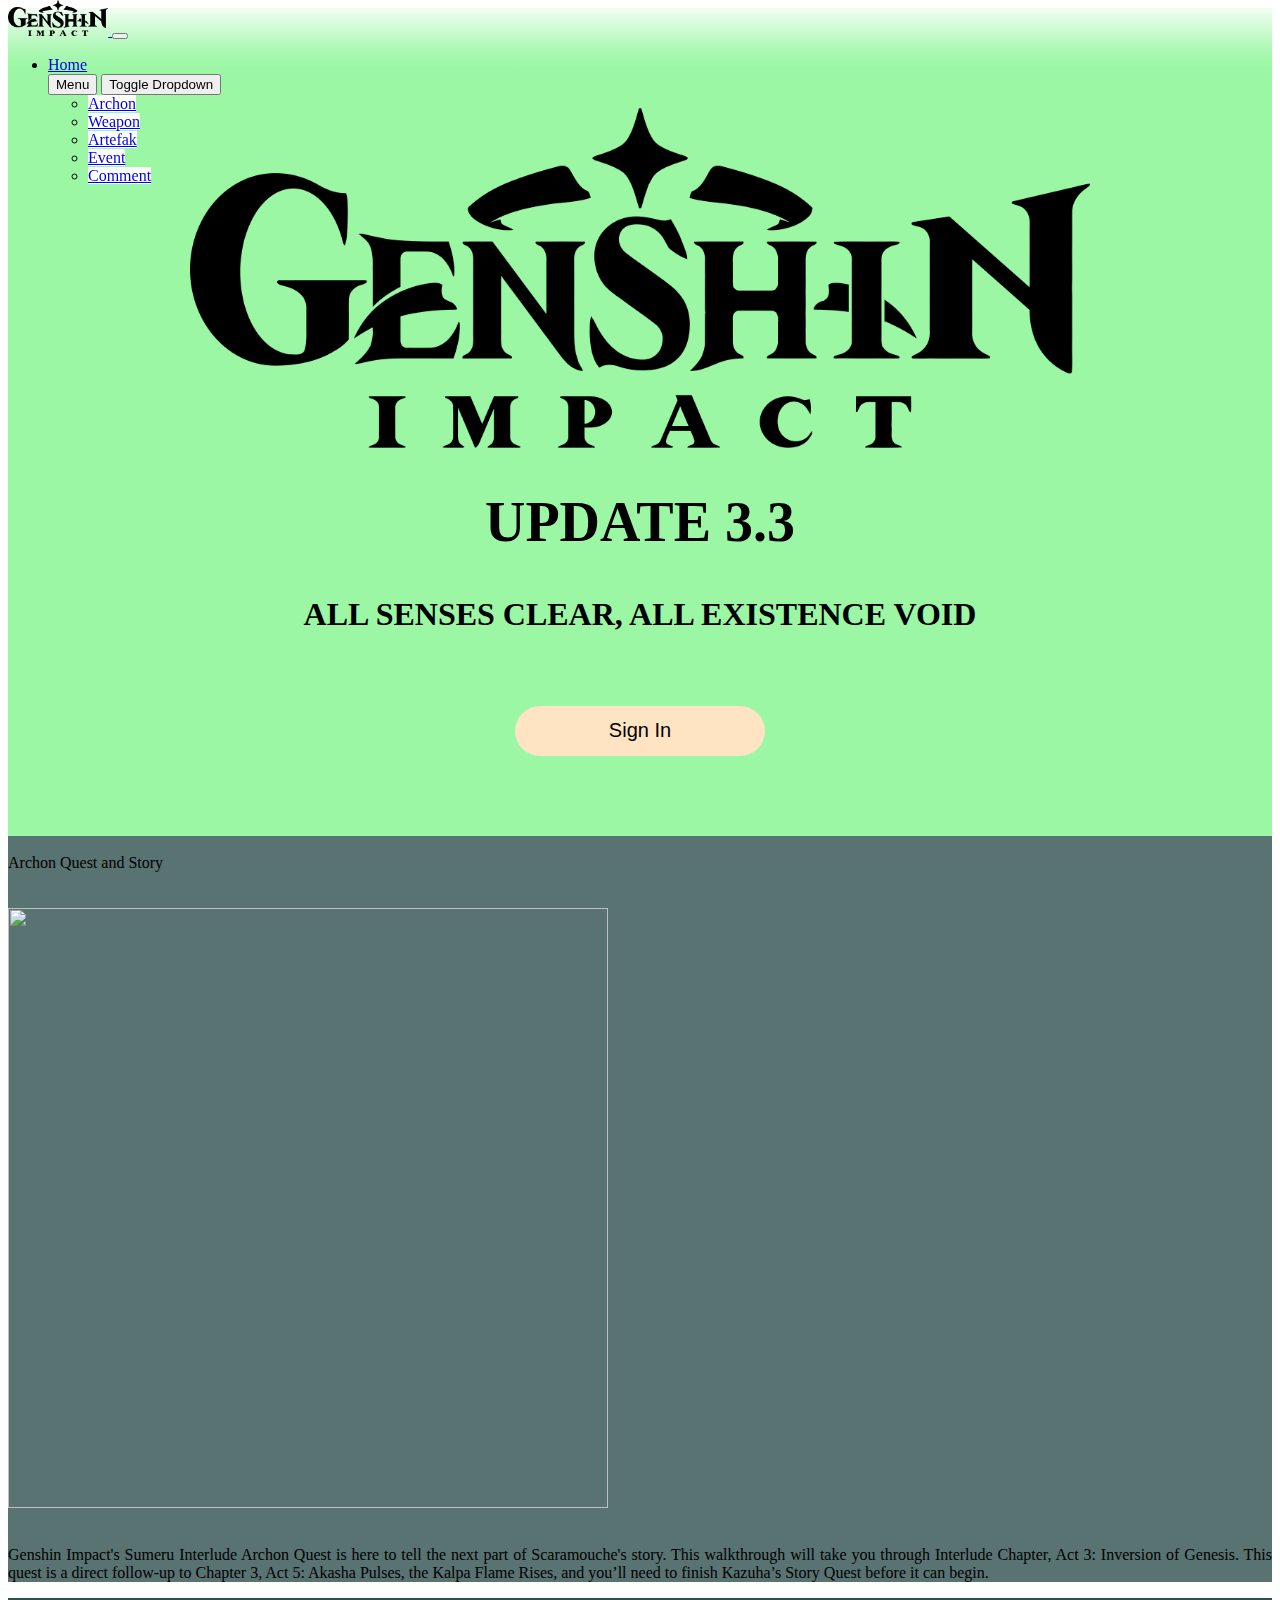
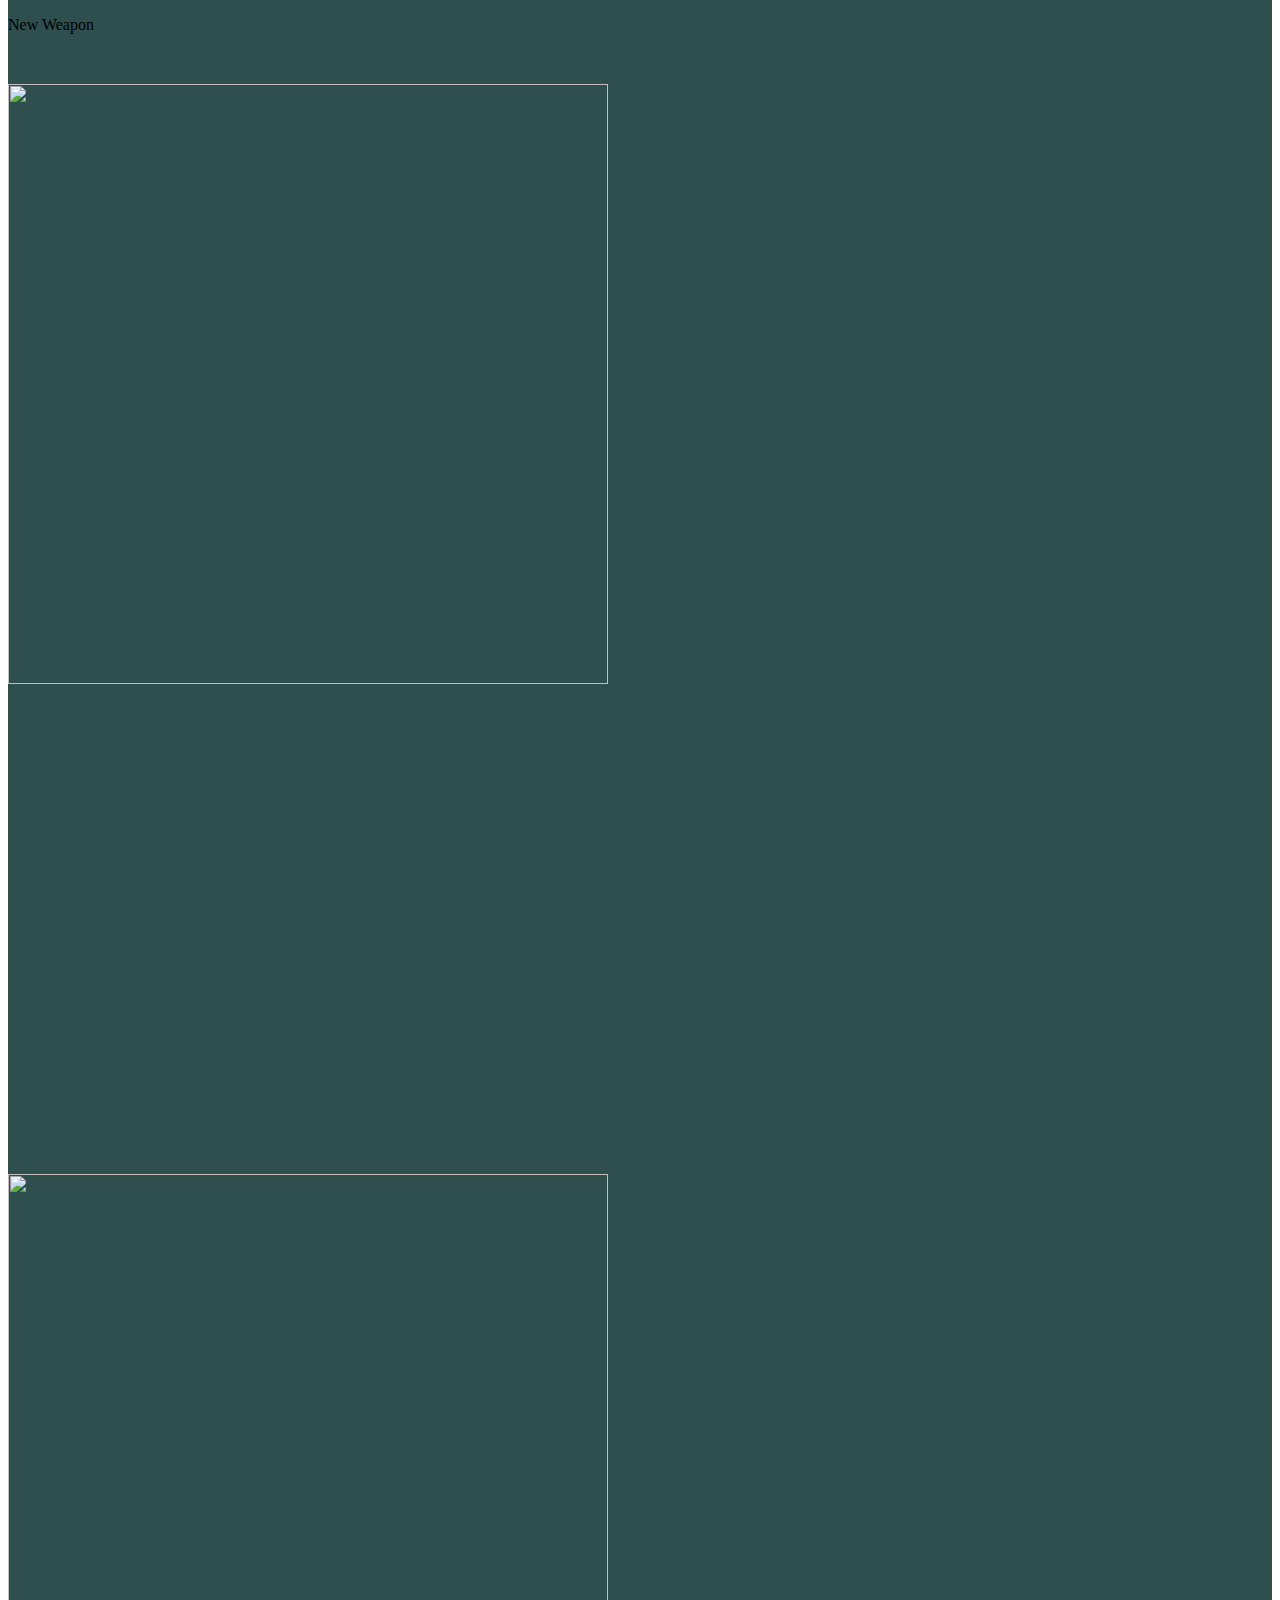
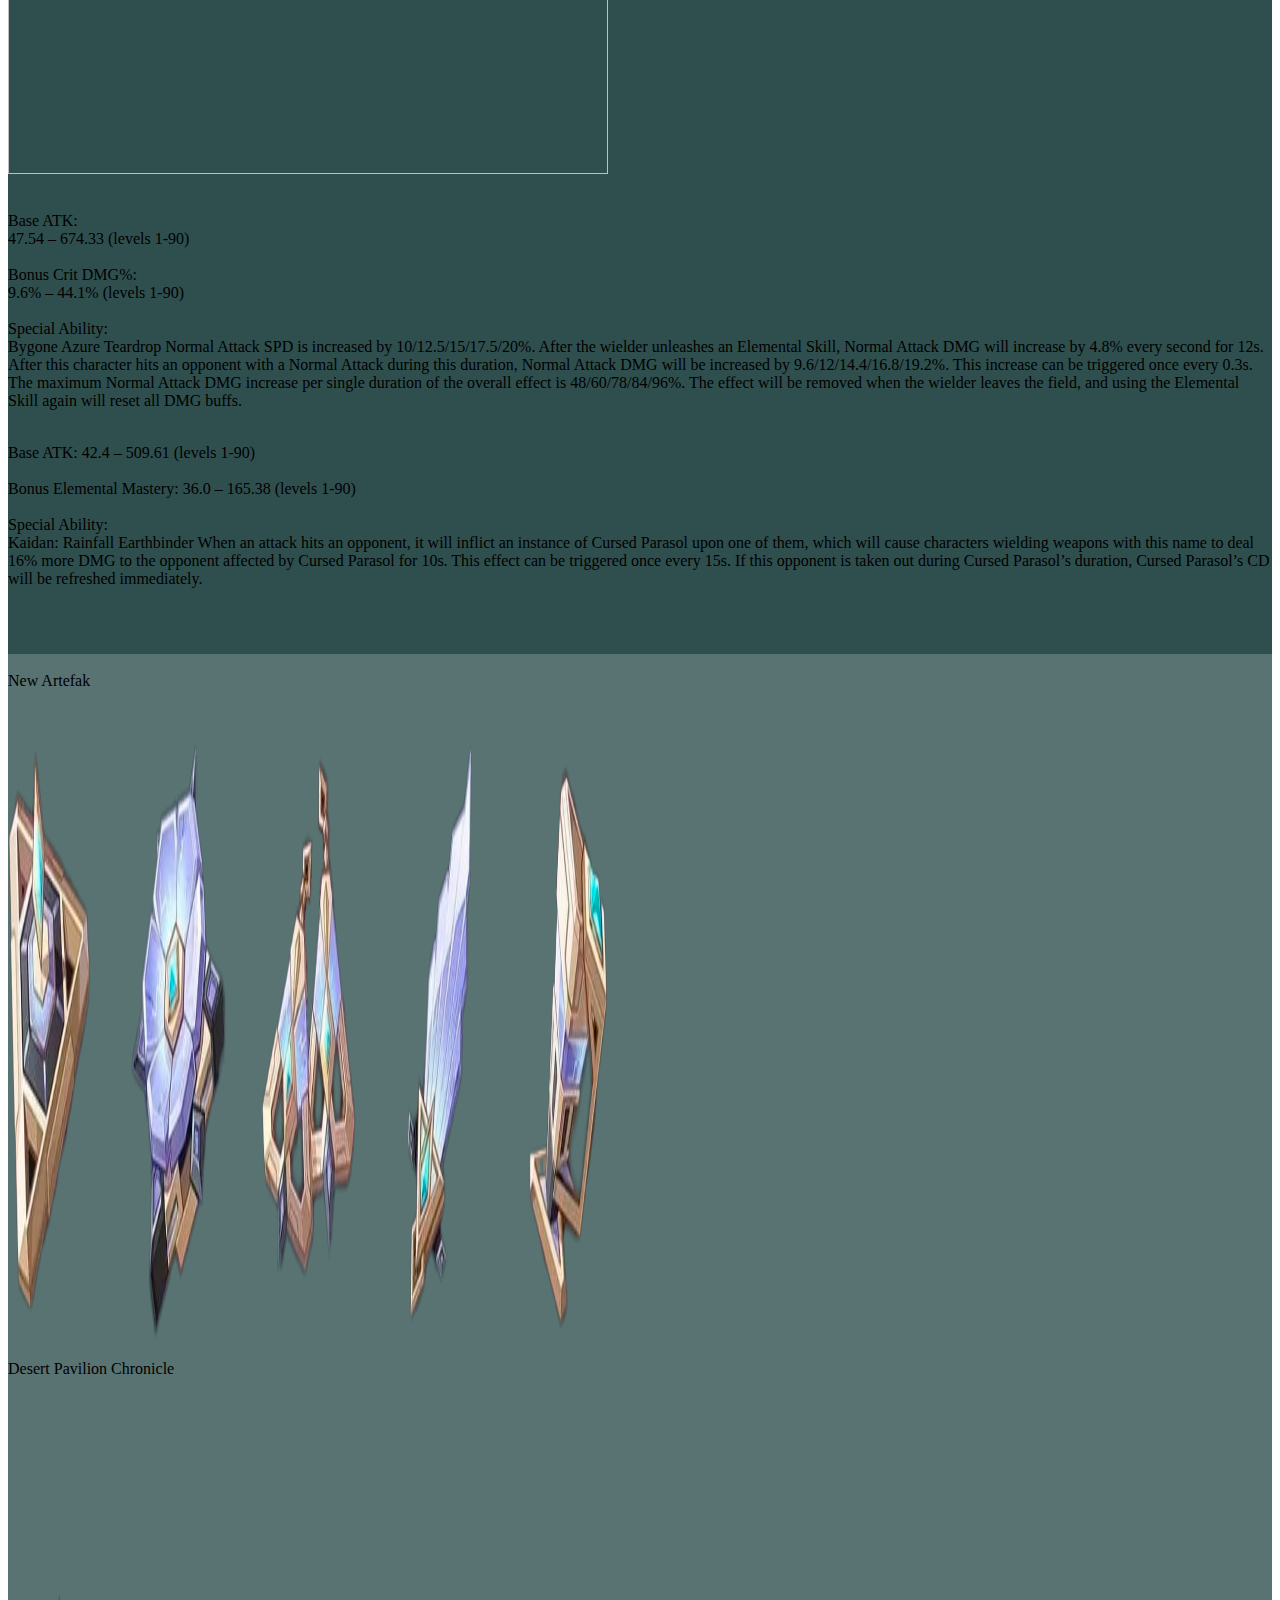
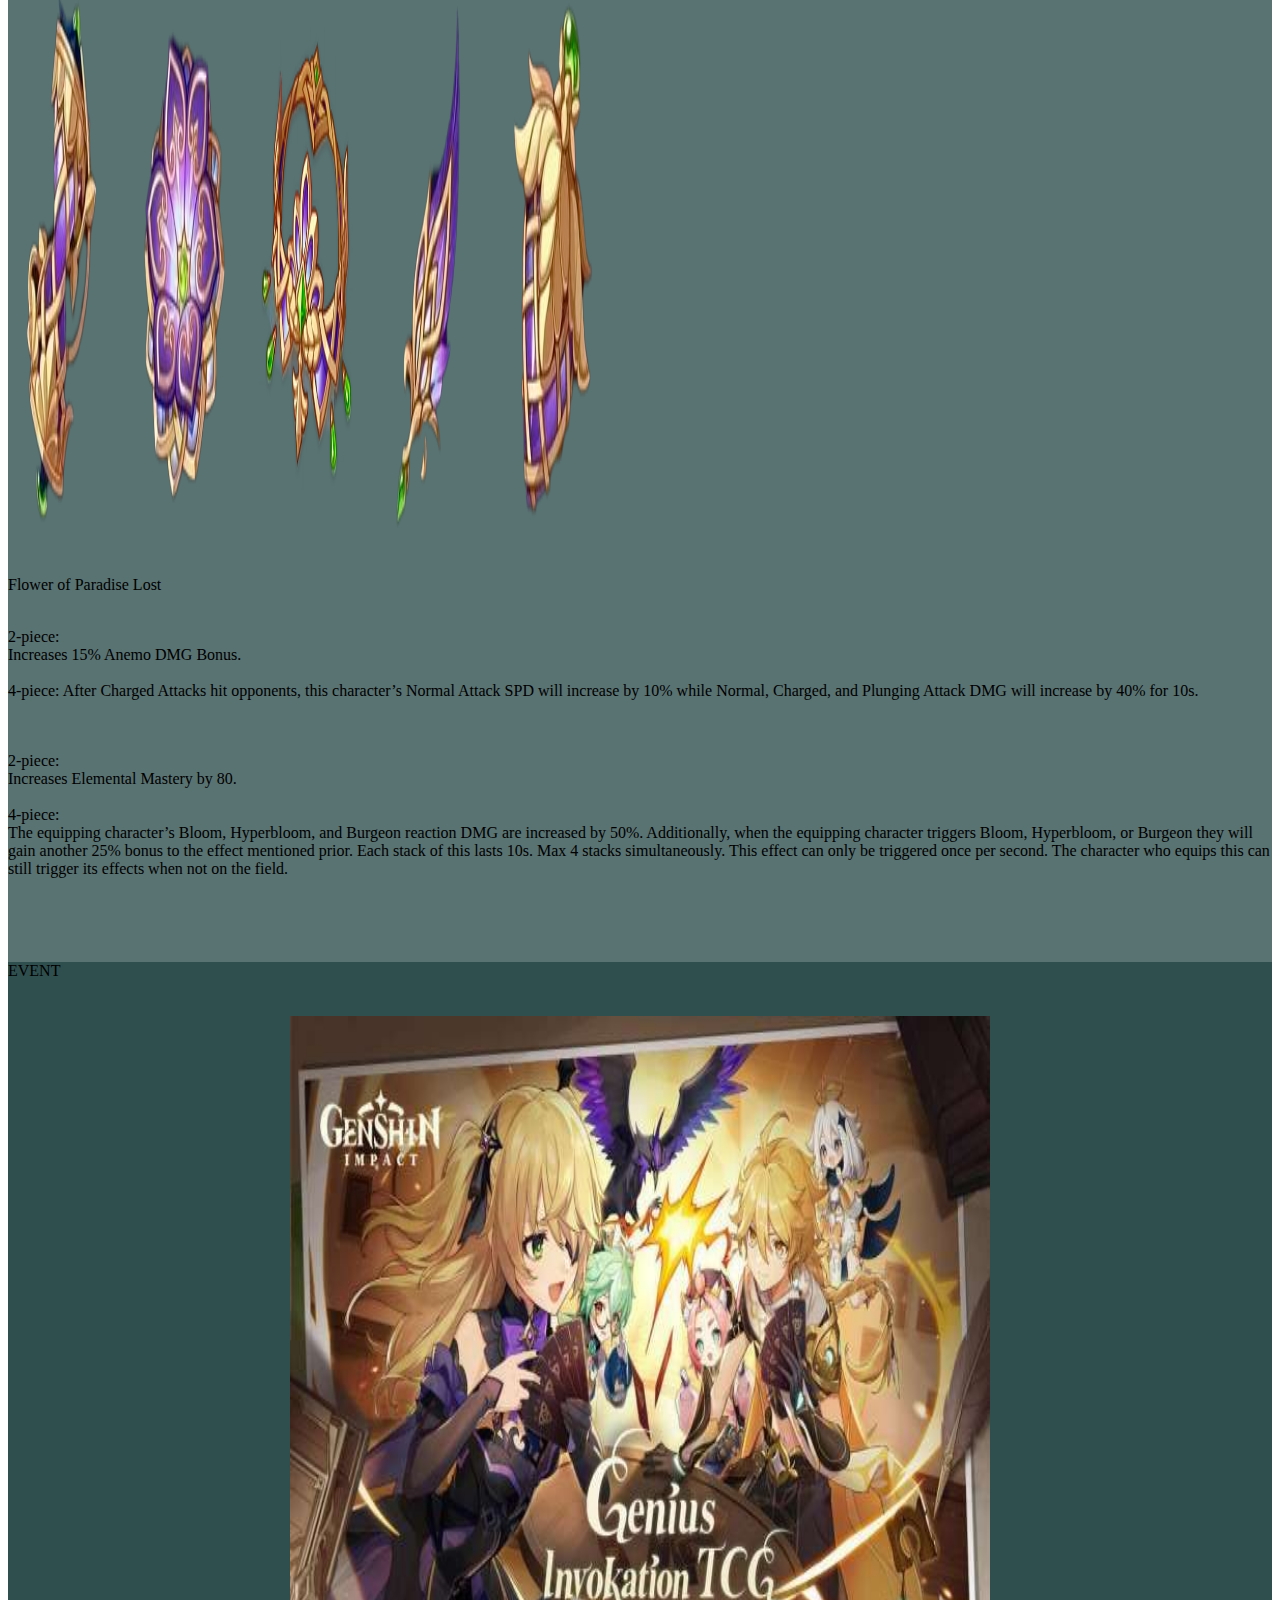
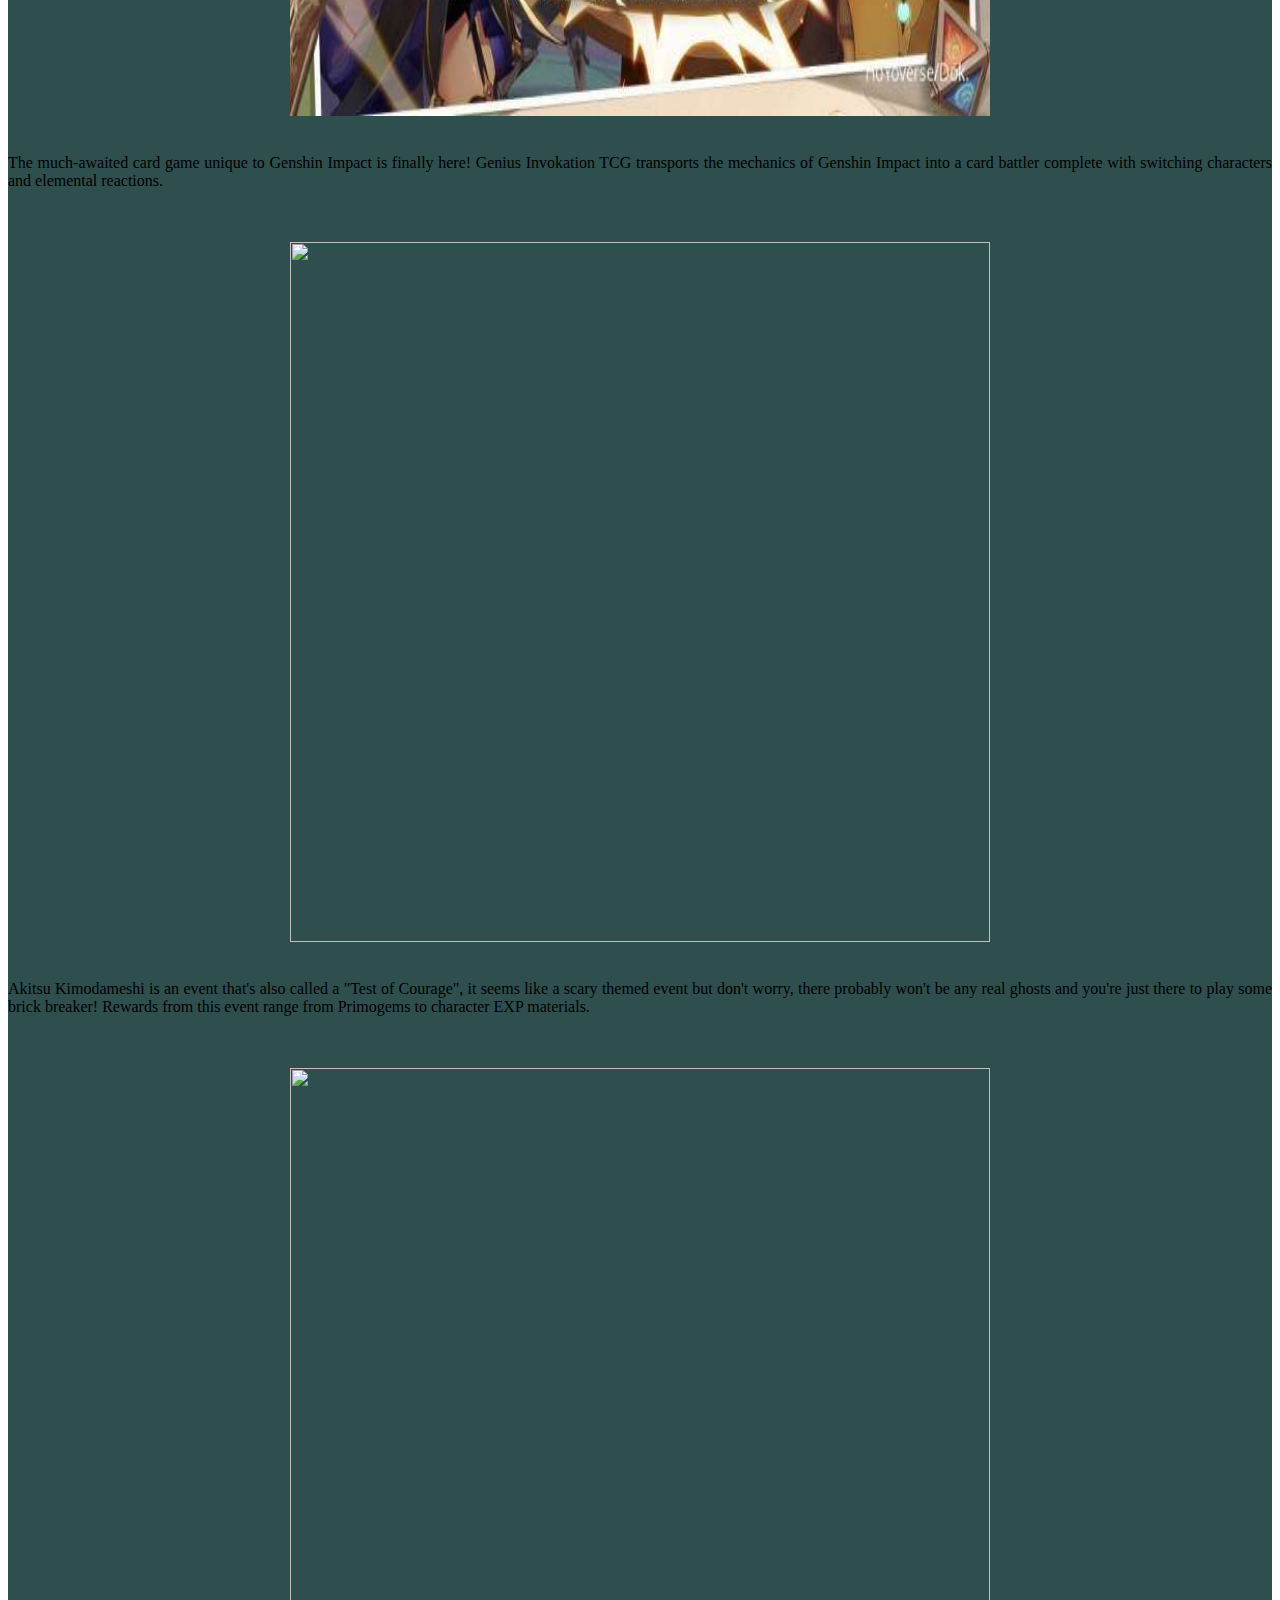
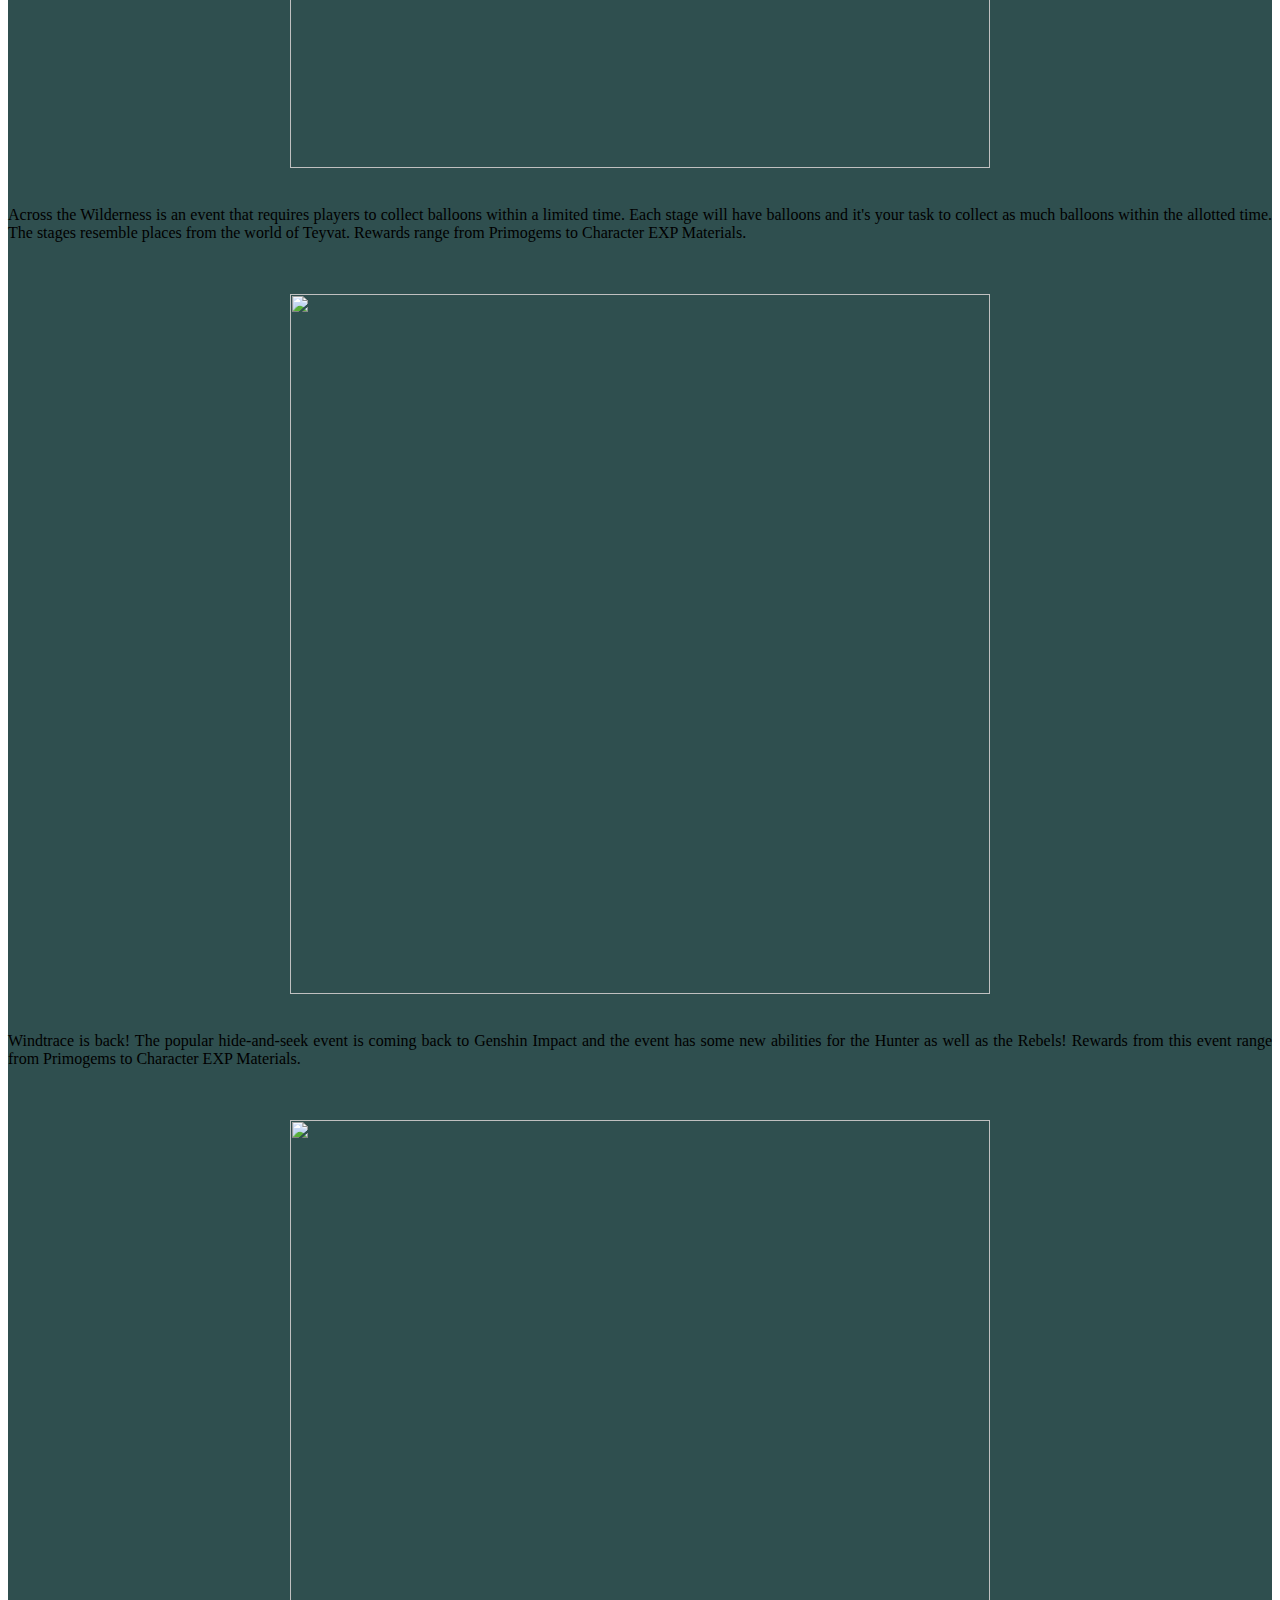
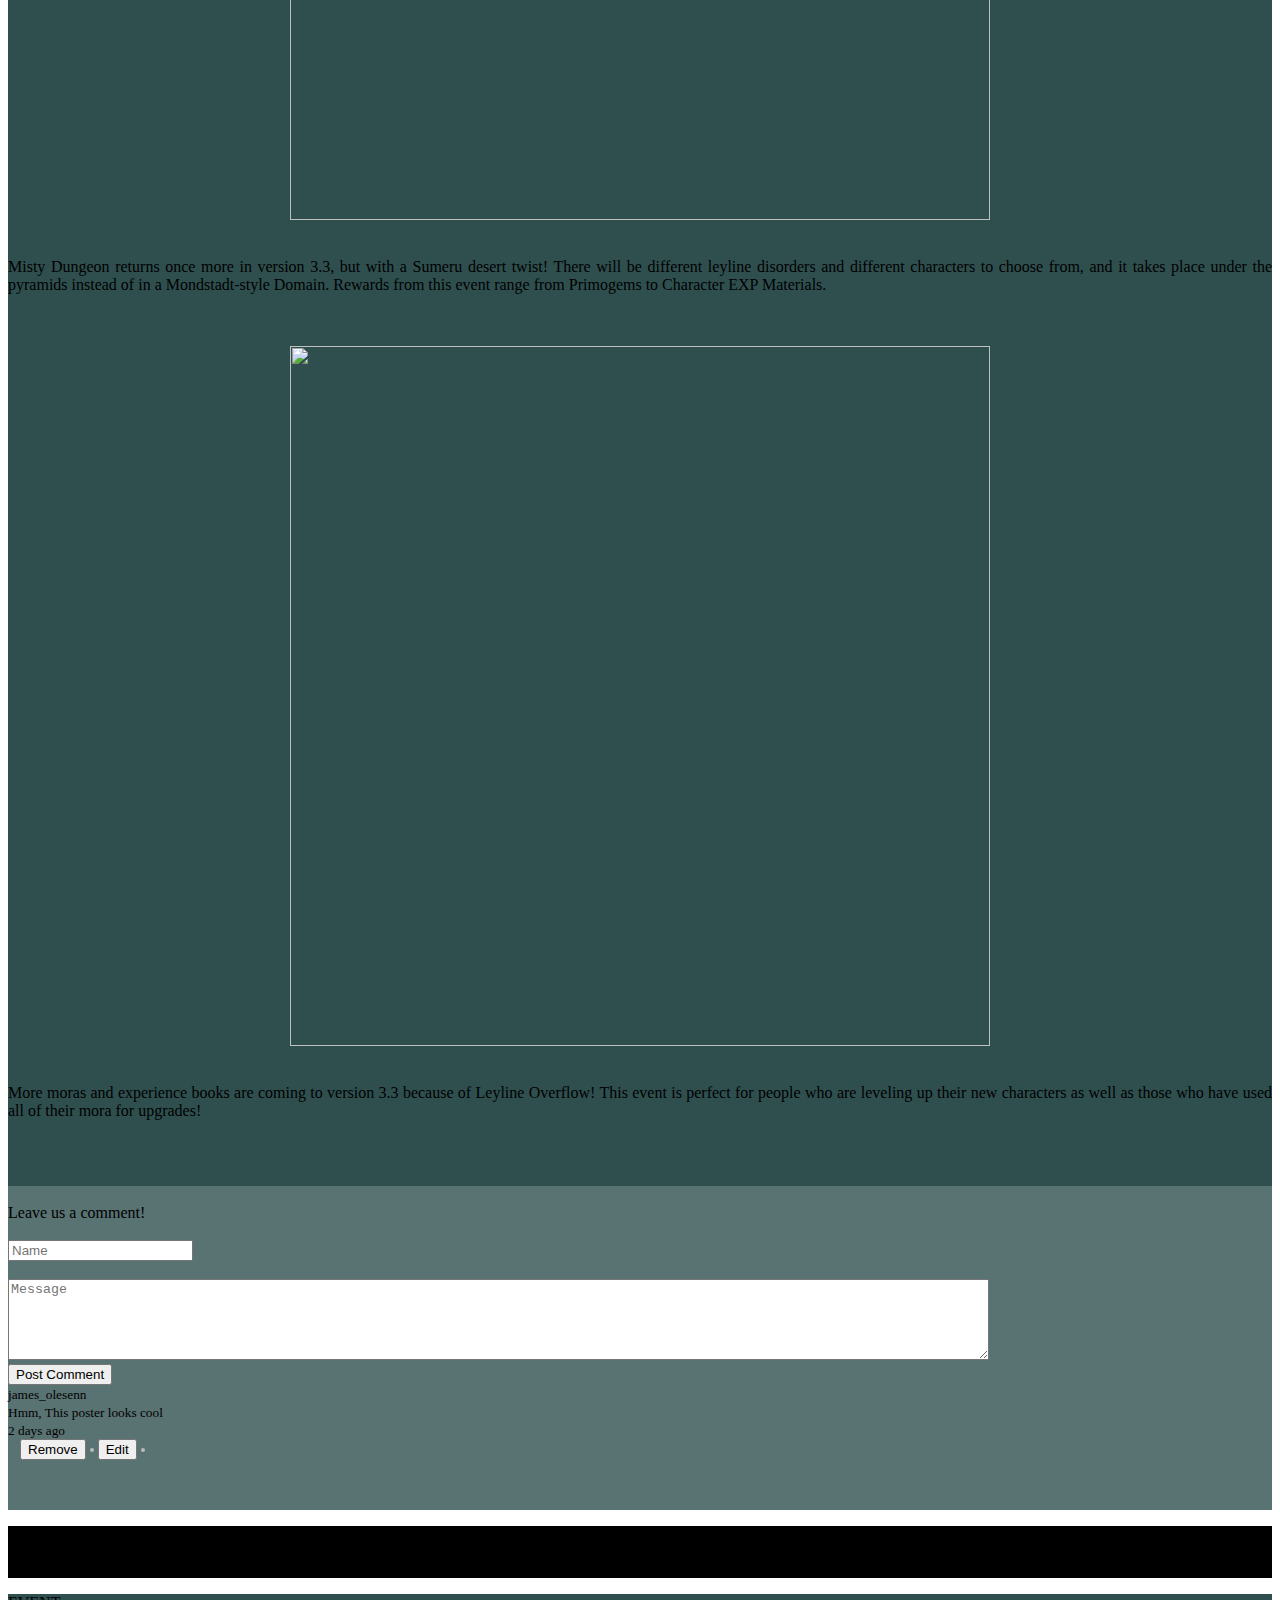
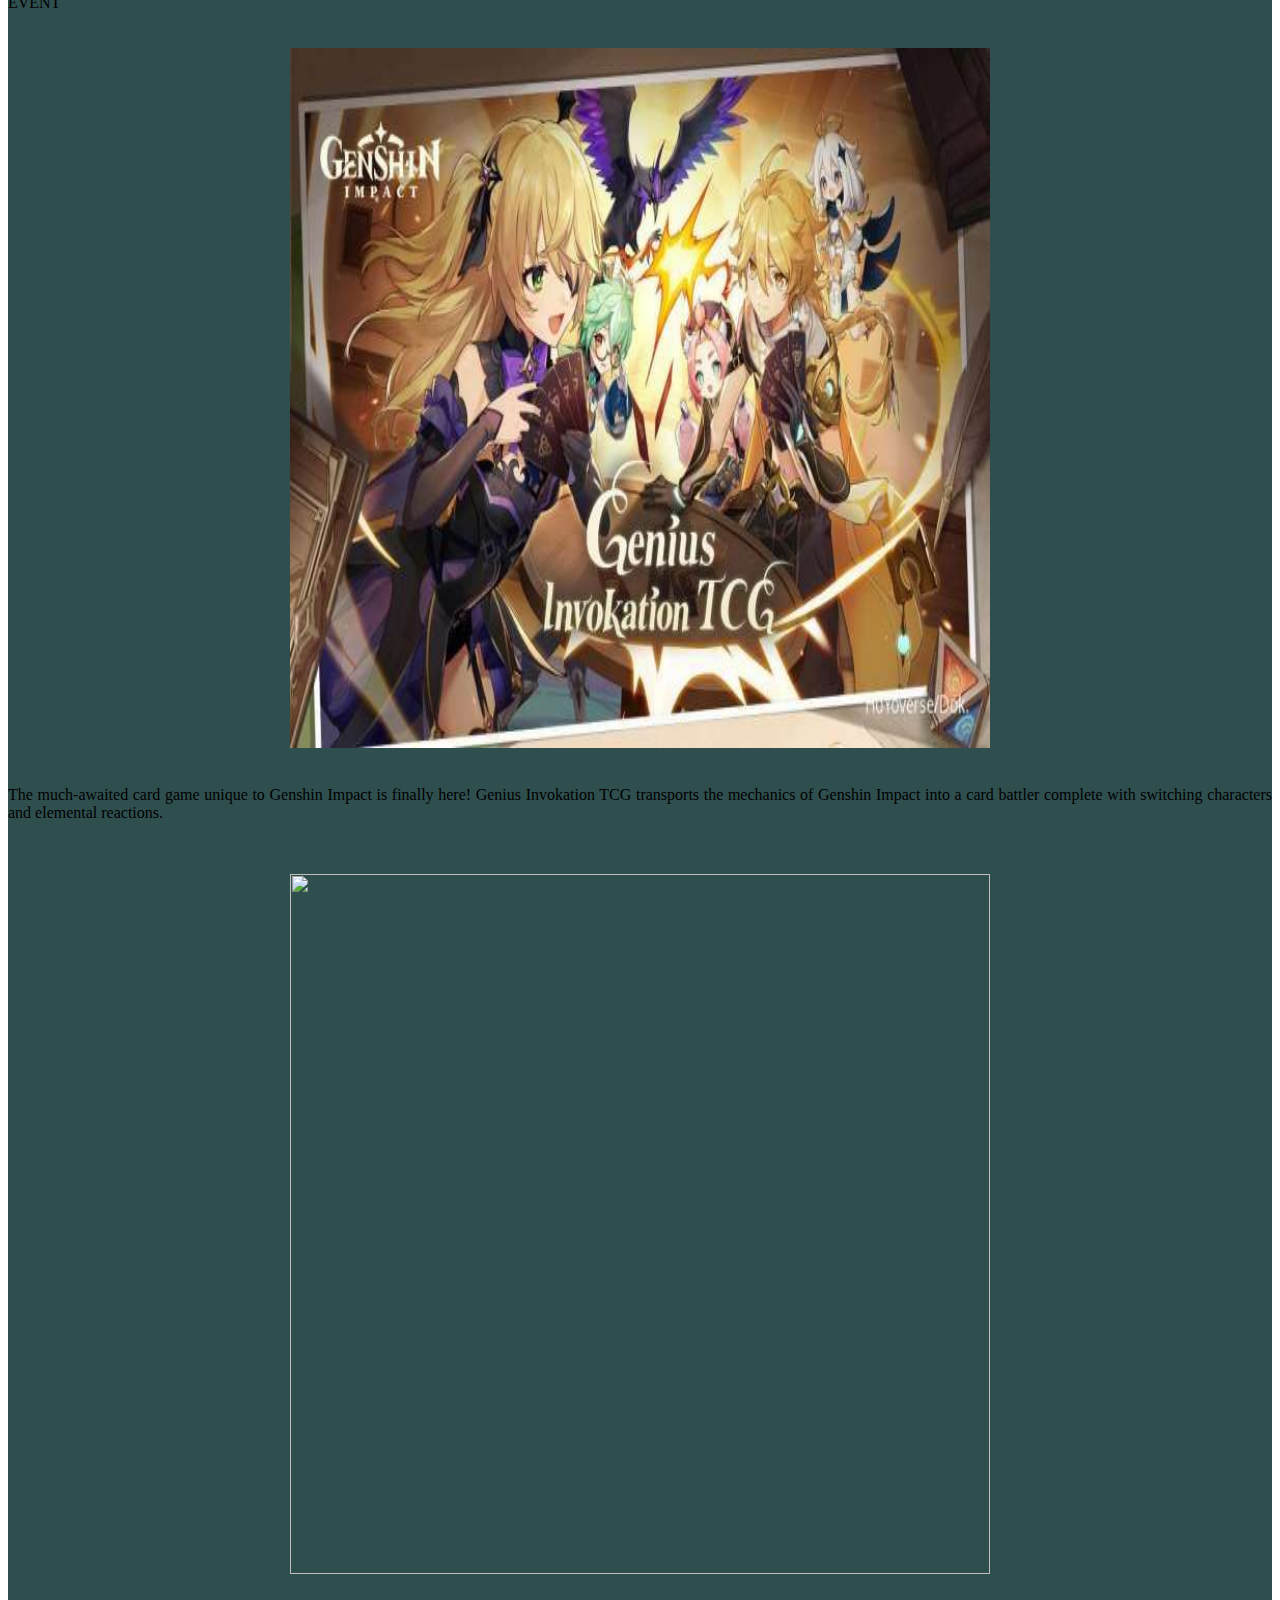
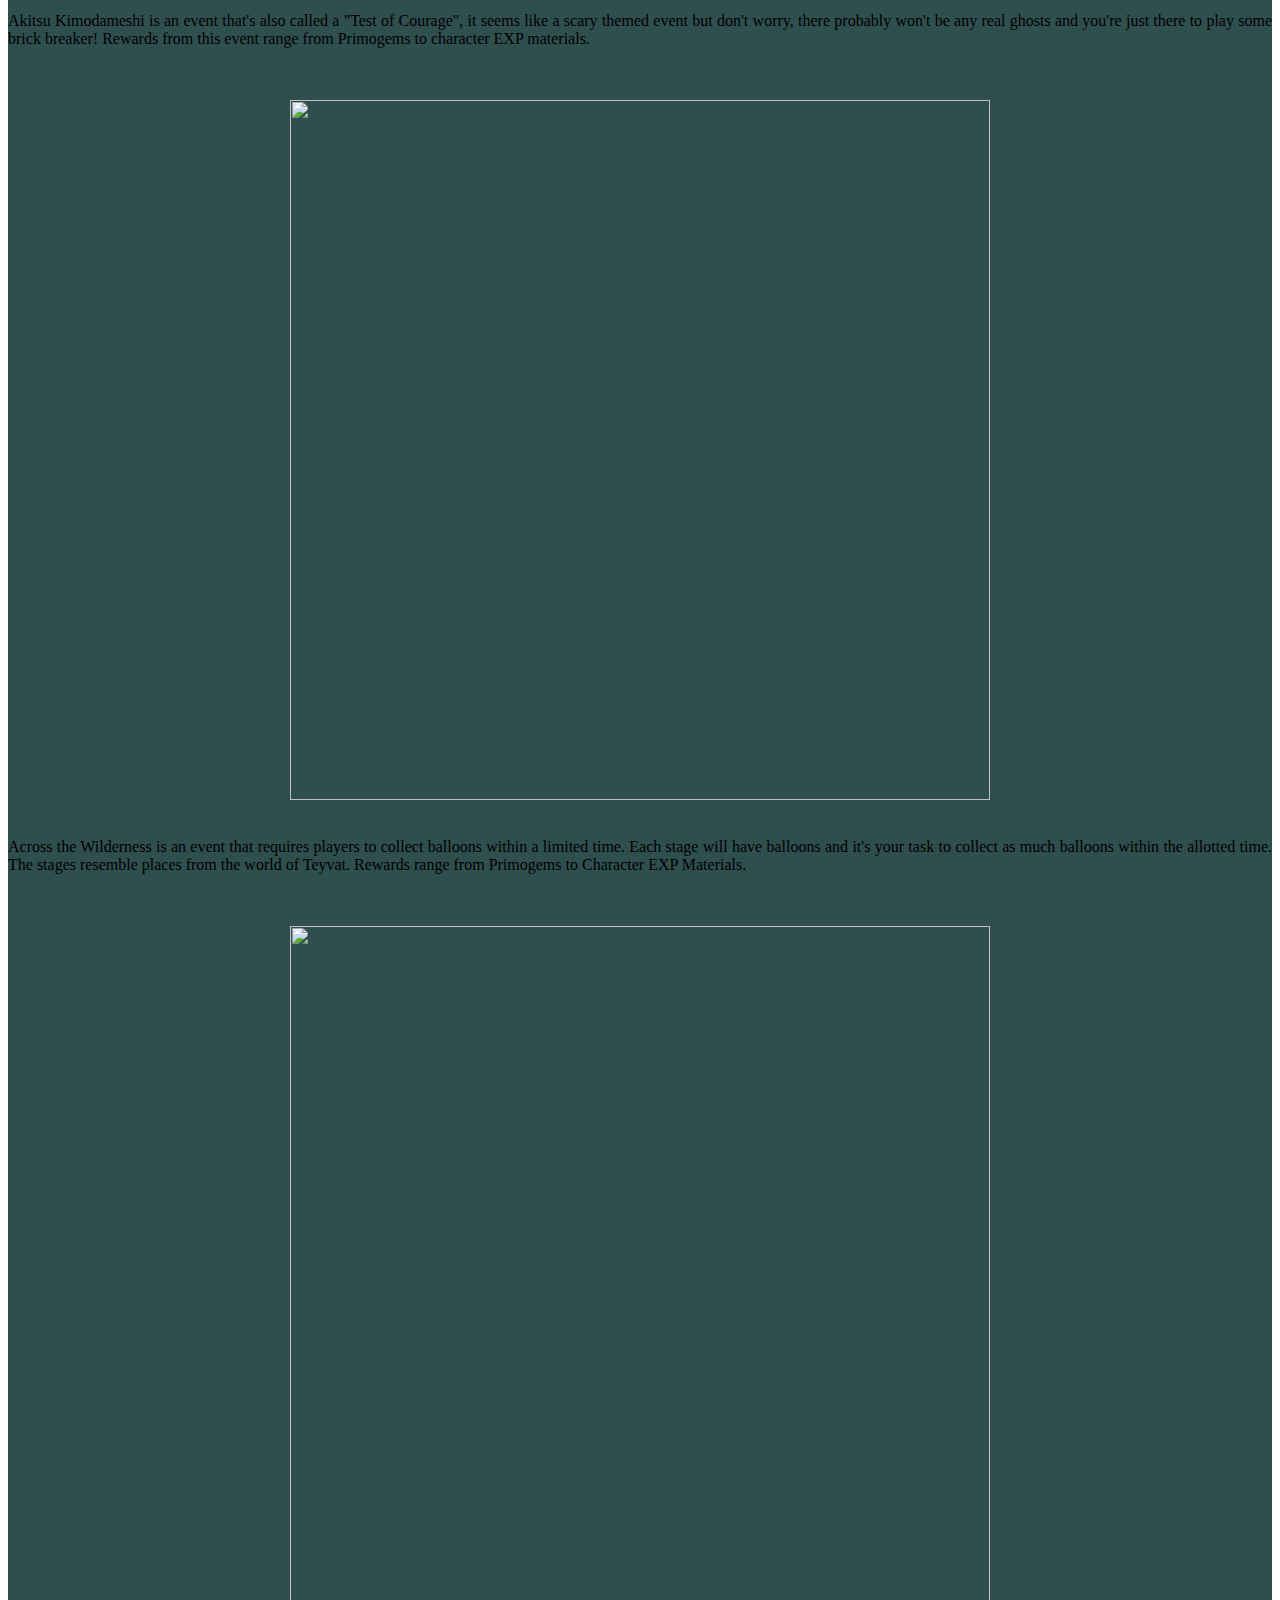
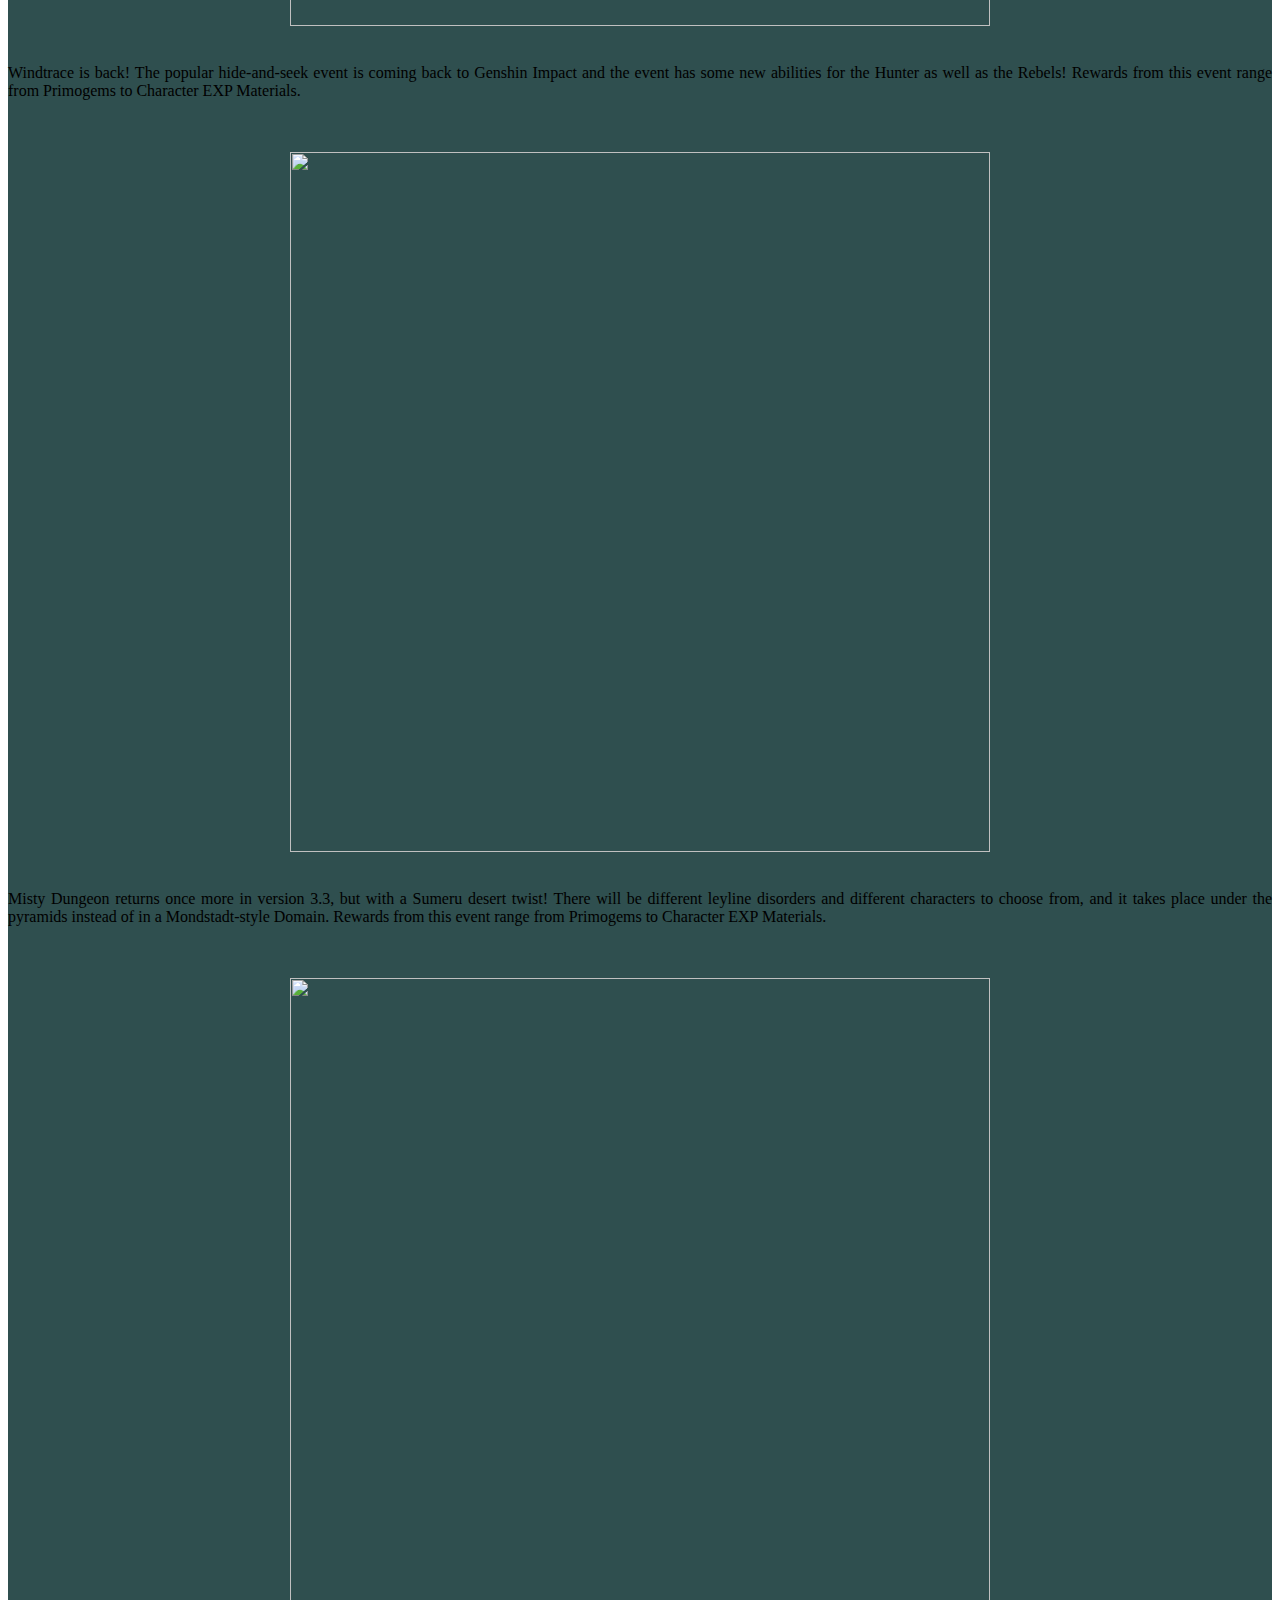
==== commit 6c3d1f0a: "1" ====
--- a/index.html
+++ b/index.html
@@ -256,107 +256,38 @@
   <!-- end event -->
   <!-- comment-->
   <section id="comment">
-    <div class="container mt-5">
-      <div class="row  d-flex justify-content-center">
-        <div class="col-md-8">
-          <div class="headings d-flex justify-content-between align-items-center mb-3 text-light">
-            <h5>Unread comments(6)</h5>
-          </div>
-          </span>
-        </div>
-      </div>
+    <div class="container mt-0">
+      <div class="row text-center">
+        <div class="col">
+          <span class="countainer-fluid  p-0 text-dark fs-1 fw-bold text-white"><br>Leave us a comment! <br><br></span>
+        </div>
+      </div>
+      <div class="wrapper">
+        <form action="" method="post" class="form">
+          <input type="text" cols="30" class="name" name="name" placeholder="Name">
+          <br><br>
+          <textarea name="message" cols="120" rows="5" class="message" placeholder="Message"></textarea>
+          <br>
+          <button type="submit" class="btn text-white" name="post_comment" >Post Comment</button>
+        </form>
+      </div>
+
+
       <div class="card p-3">
         <div class="d-flex justify-content-between align-items-center">
           <div class="user d-flex flex-row align-items-center">
-            <img src="https://i.imgur.com/hczKIze.jpg" width="30" class="user-img rounded-circle mr-2">
-            <span><small class="font-weight-bold text-primary">james_olesenn</small> <small
+            <span><small class="font-weight-bold text-primary">james_olesenn <br></small> <small
                 class="font-weight-bold">Hmm, This poster looks cool</small></span>
           </div>
           <small>2 days ago</small>
         </div>
         <div class="action d-flex justify-content-between mt-2 align-items-center">
           <div class="reply px-4">
-            <small>Remove</small>
+            <small><button>Remove</button></small>
             <span class="dots"></span>
-            <small>Reply</small>
+            <small><button>Edit</button></small>
             <span class="dots"></span>
-
-          </div>
-          <div class="icons align-items-center">
-            <i class="fa fa-star text-warning"></i>
-            <i class="fa fa-check-circle-o check-icon"></i>
-          </div>
-        </div>
-      </div>
-      <div class="card p-3 mt-2">
-        <div class="d-flex justify-content-between align-items-center">
-          <div class="user d-flex flex-row align-items-center">
-            <img src="https://i.imgur.com/C4egmYM.jpg" width="30" class="user-img rounded-circle mr-2">
-            <span><small class="font-weight-bold text-primary">olan_sams</small> <small class="font-weight-bold">Loving
-                your work and profile! </small></span>
-          </div>
-          <small>3 days ago</small>
-        </div>
-        <div class="action d-flex justify-content-between mt-2 align-items-center">
-          <div class="reply px-4">
-            <small>Remove</small>
-            <span class="dots"></span>
-            <small>Reply</small>
-            <span class="dots"></span>
-
-          </div>
-          <div class="icons align-items-center">
-            <i class="fa fa-check-circle-o check-icon text-primary"></i>
-          </div>
-        </div>
-      </div>
-      <div class="card p-3 mt-2">
-        <div class="d-flex justify-content-between align-items-center">
-          <div class="user d-flex flex-row align-items-center">
-            <img src="https://i.imgur.com/0LKZQYM.jpg" width="30" class="user-img rounded-circle mr-2">
-            <span><small class="font-weight-bold text-primary">rashida_jones</small> <small
-                class="font-weight-bold">Really cool Which filter are you using? </small></span>
-          </div>
-          <small>3 days ago</small>
-        </div>
-        <div class="action d-flex justify-content-between mt-2 align-items-center">
-          <div class="reply px-4">
-            <small>Remove</small>
-            <span class="dots"></span>
-            <small>Reply</small>
-            <span class="dots"></span>
-
-          </div>
-          <div class="icons align-items-center">
-            <i class="fa fa-user-plus text-muted"></i>
-            <i class="fa fa-star-o text-muted"></i>
-            <i class="fa fa-check-circle-o check-icon text-primary"></i>
-          </div>
-        </div>
-      </div>
-      <div class="card p-3 mt-2">
-        <div class="d-flex justify-content-between align-items-center">
-          <div class="user d-flex flex-row align-items-center">
-            <img src="https://i.imgur.com/ZSkeqnd.jpg" width="30" class="user-img rounded-circle mr-2">
-            <span><small class="font-weight-bold text-primary">simona_rnasi</small> <small
-                class="font-weight-bold text-primary">@macky_lones</small> <small
-                class="font-weight-bold text-primary">@rashida_jones</small> <small class="font-weight-bold">Thanks
-              </small></span>
-          </div>
-          <small>3 days ago</small>
-        </div>
-        <div class="action d-flex justify-content-between mt-2 align-items-center">
-          <div class="reply px-4">
-            <small>Remove</small>
-            <span class="dots"></span>
-            <small>Reply</small>
-            <span class="dots"></span>
-          </div>
-          <div class="icons align-items-center">
-            <i class="fa fa-check-circle-o check-icon text-primary"></i>
-          </div>
-        </div>
-      </div>
+          </div>
     </div>
     </div>
     </div>
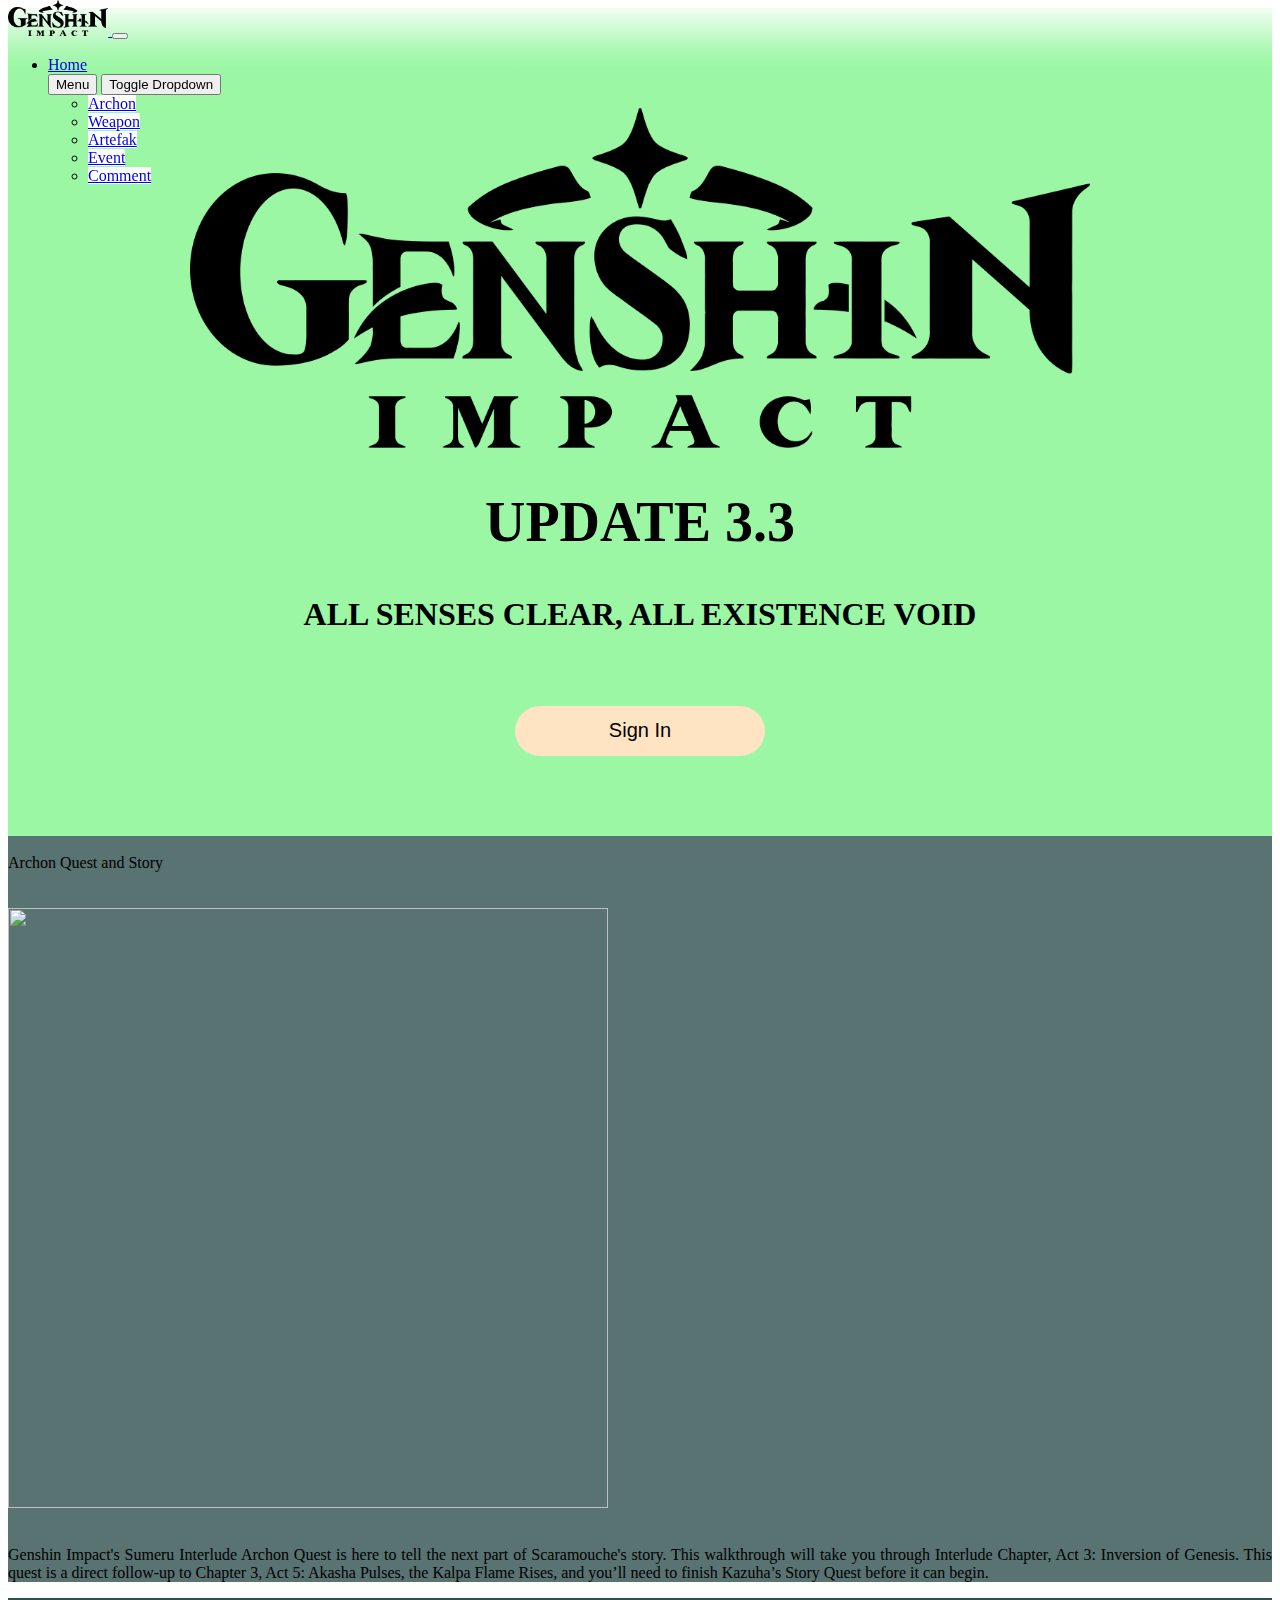
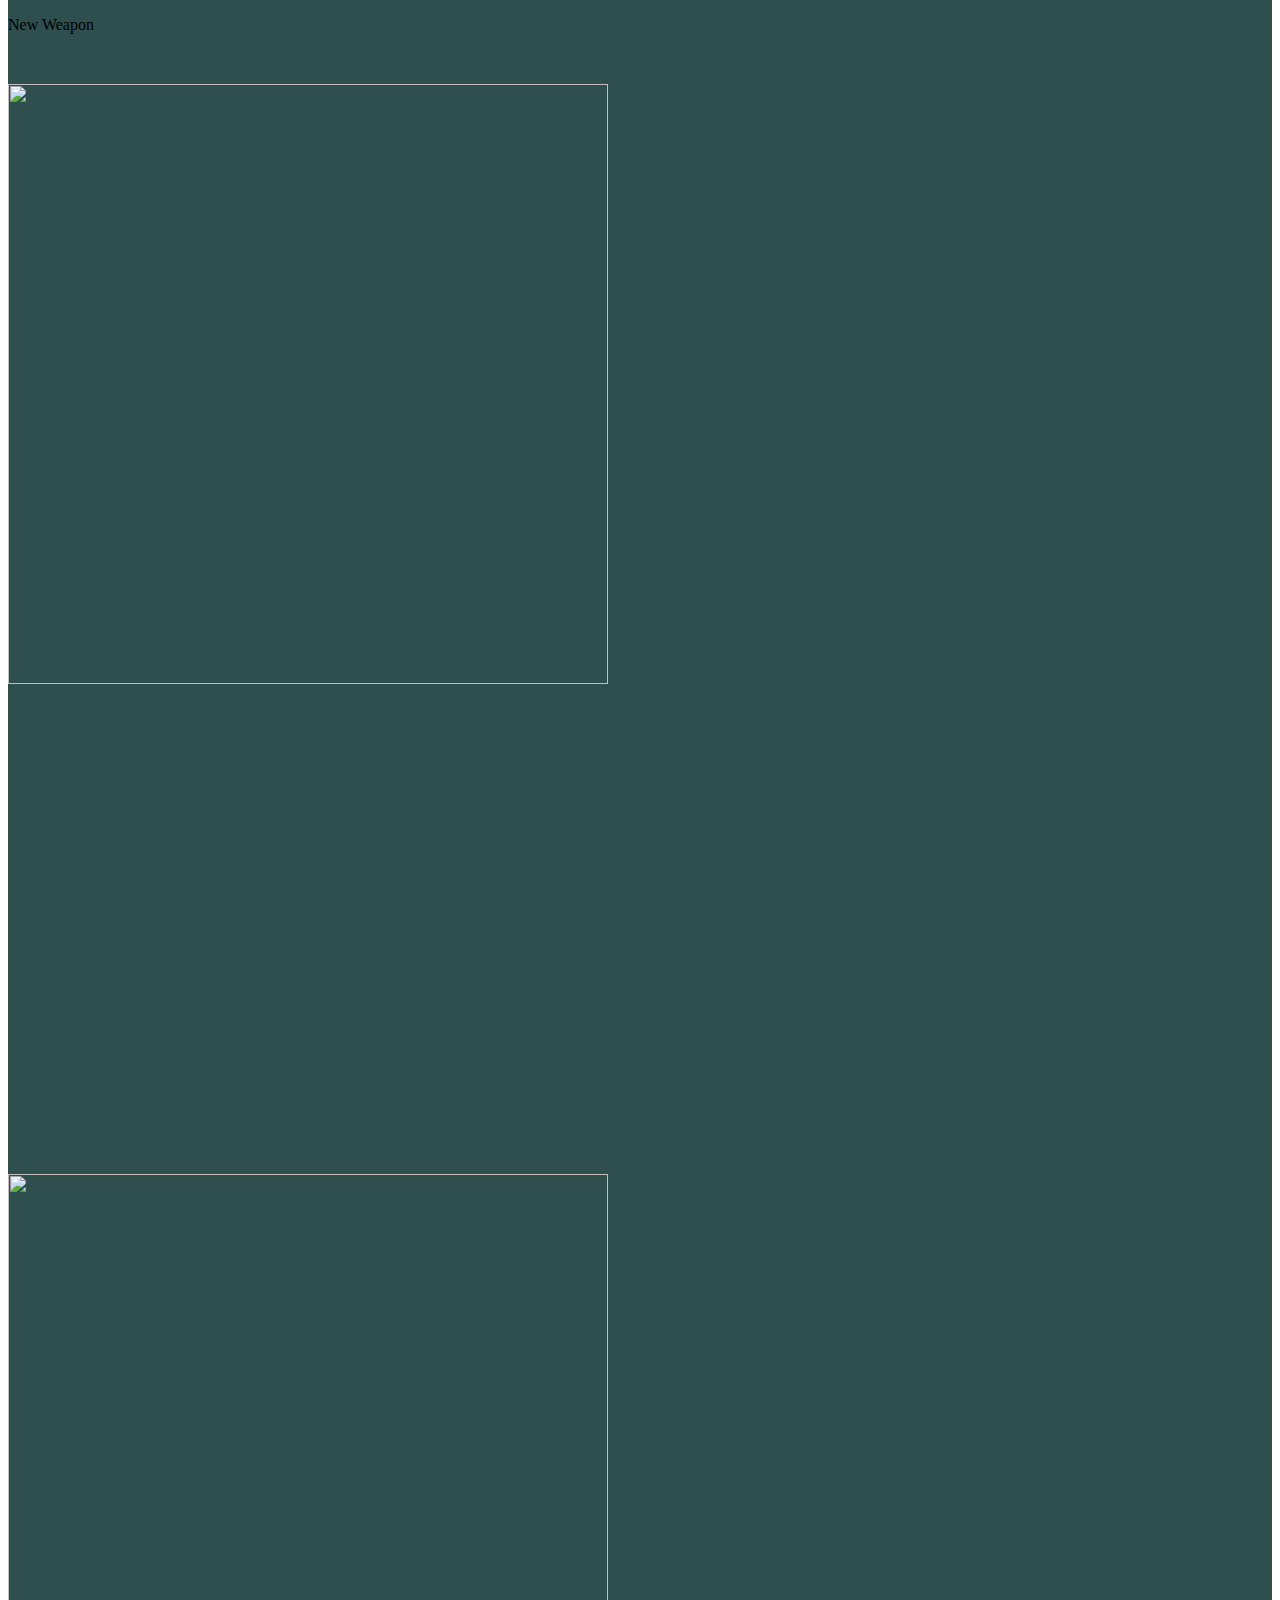
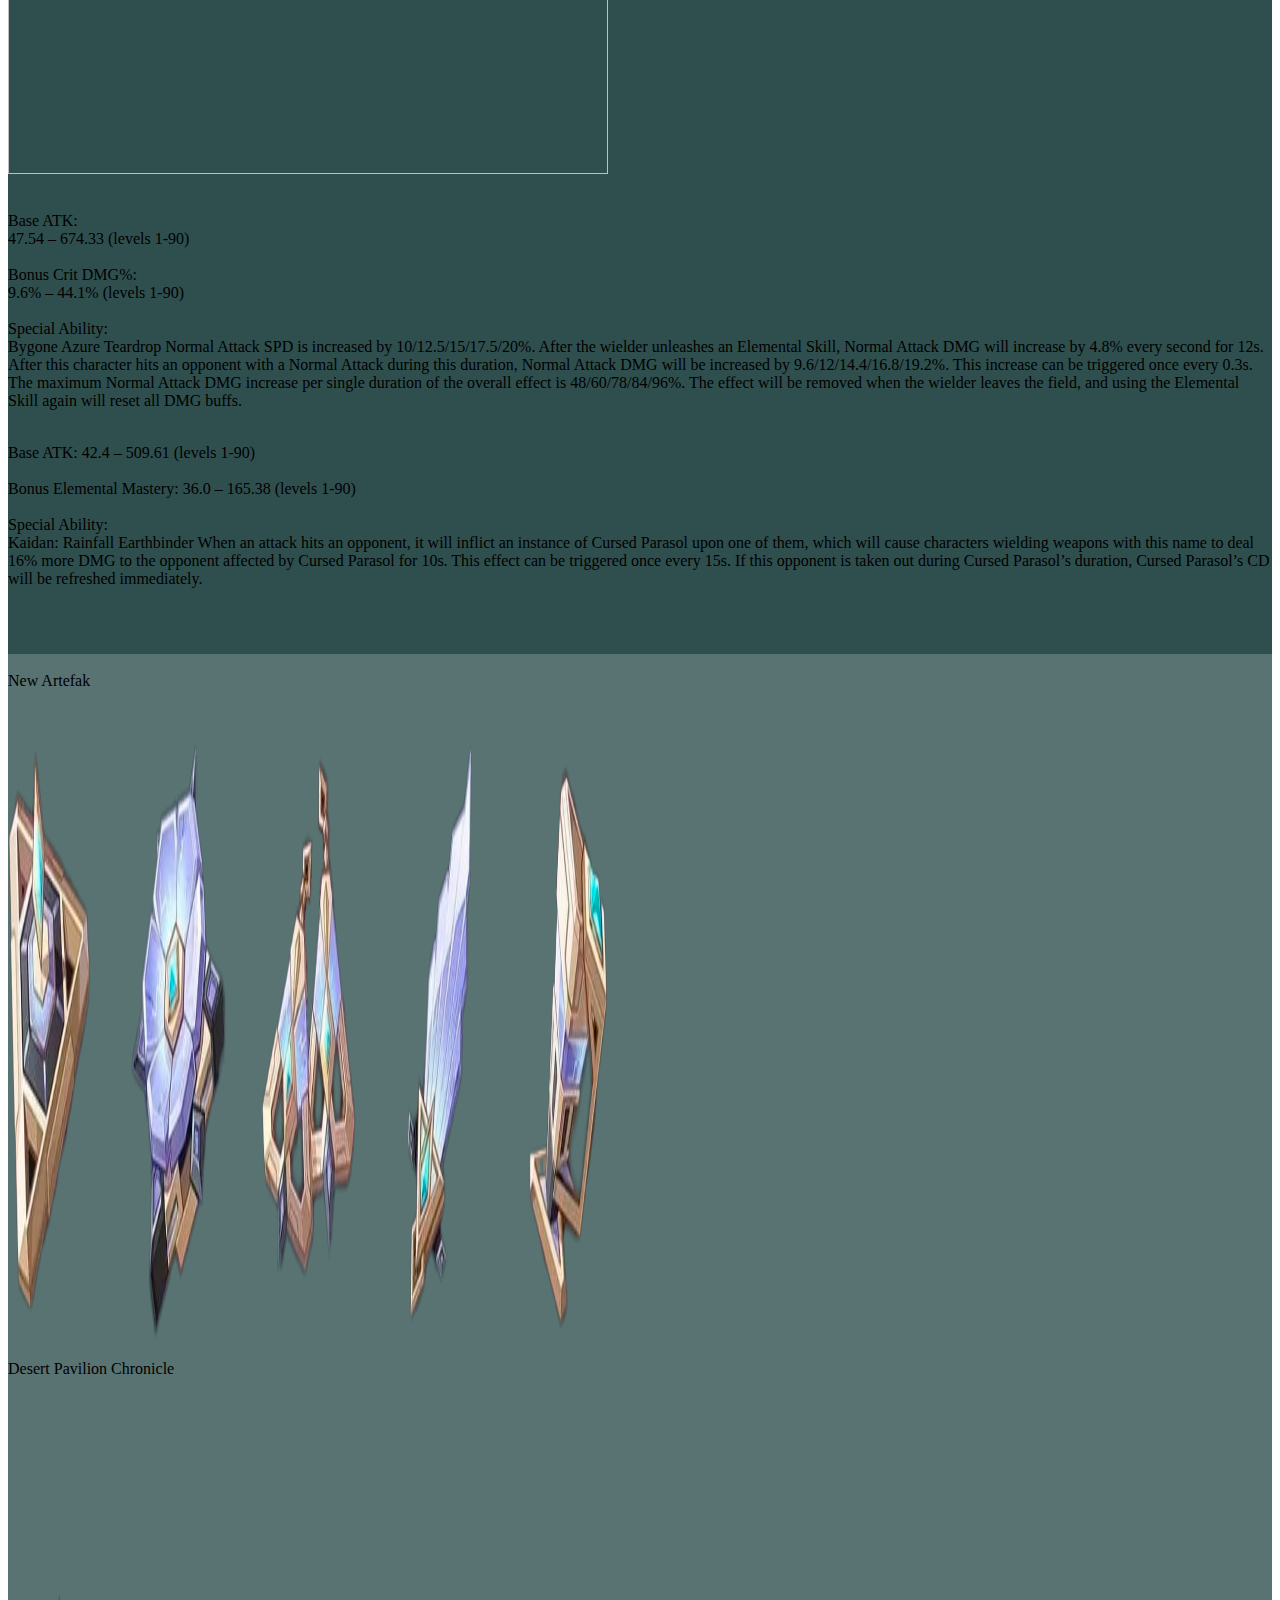
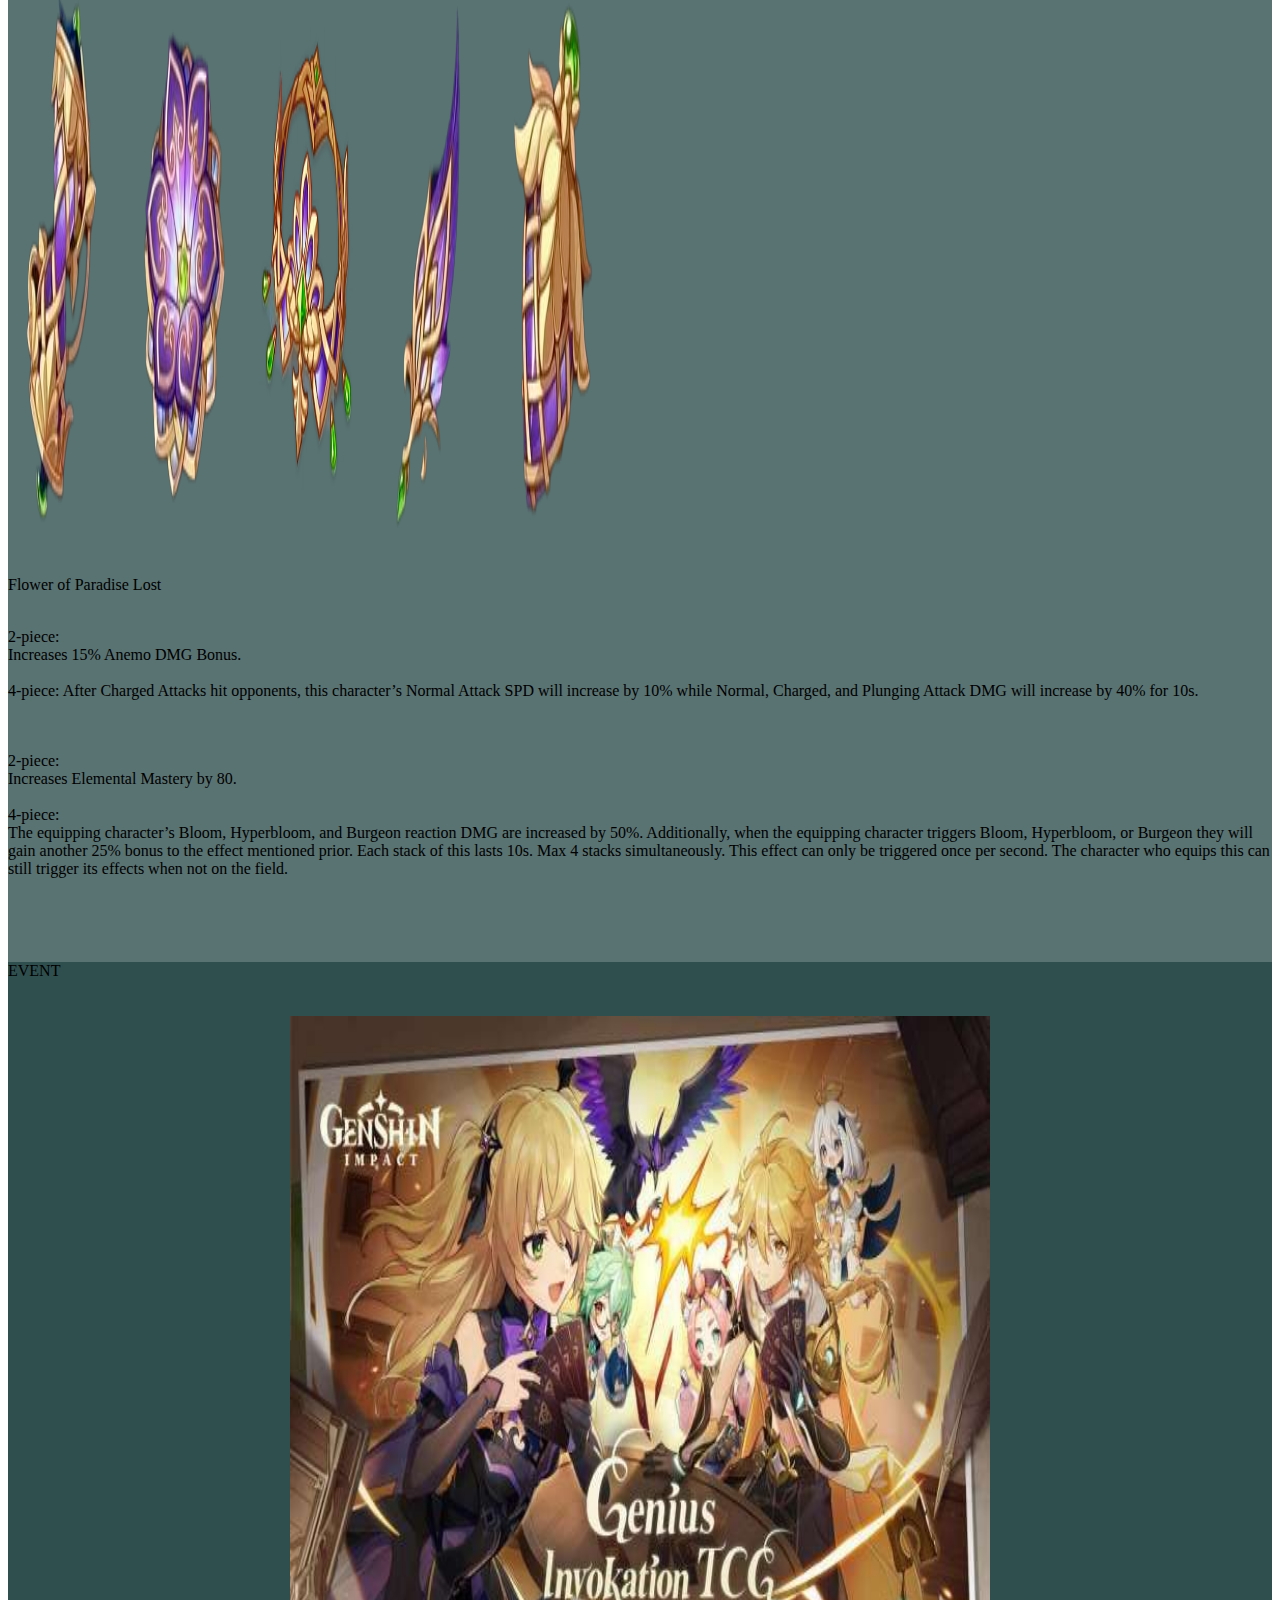
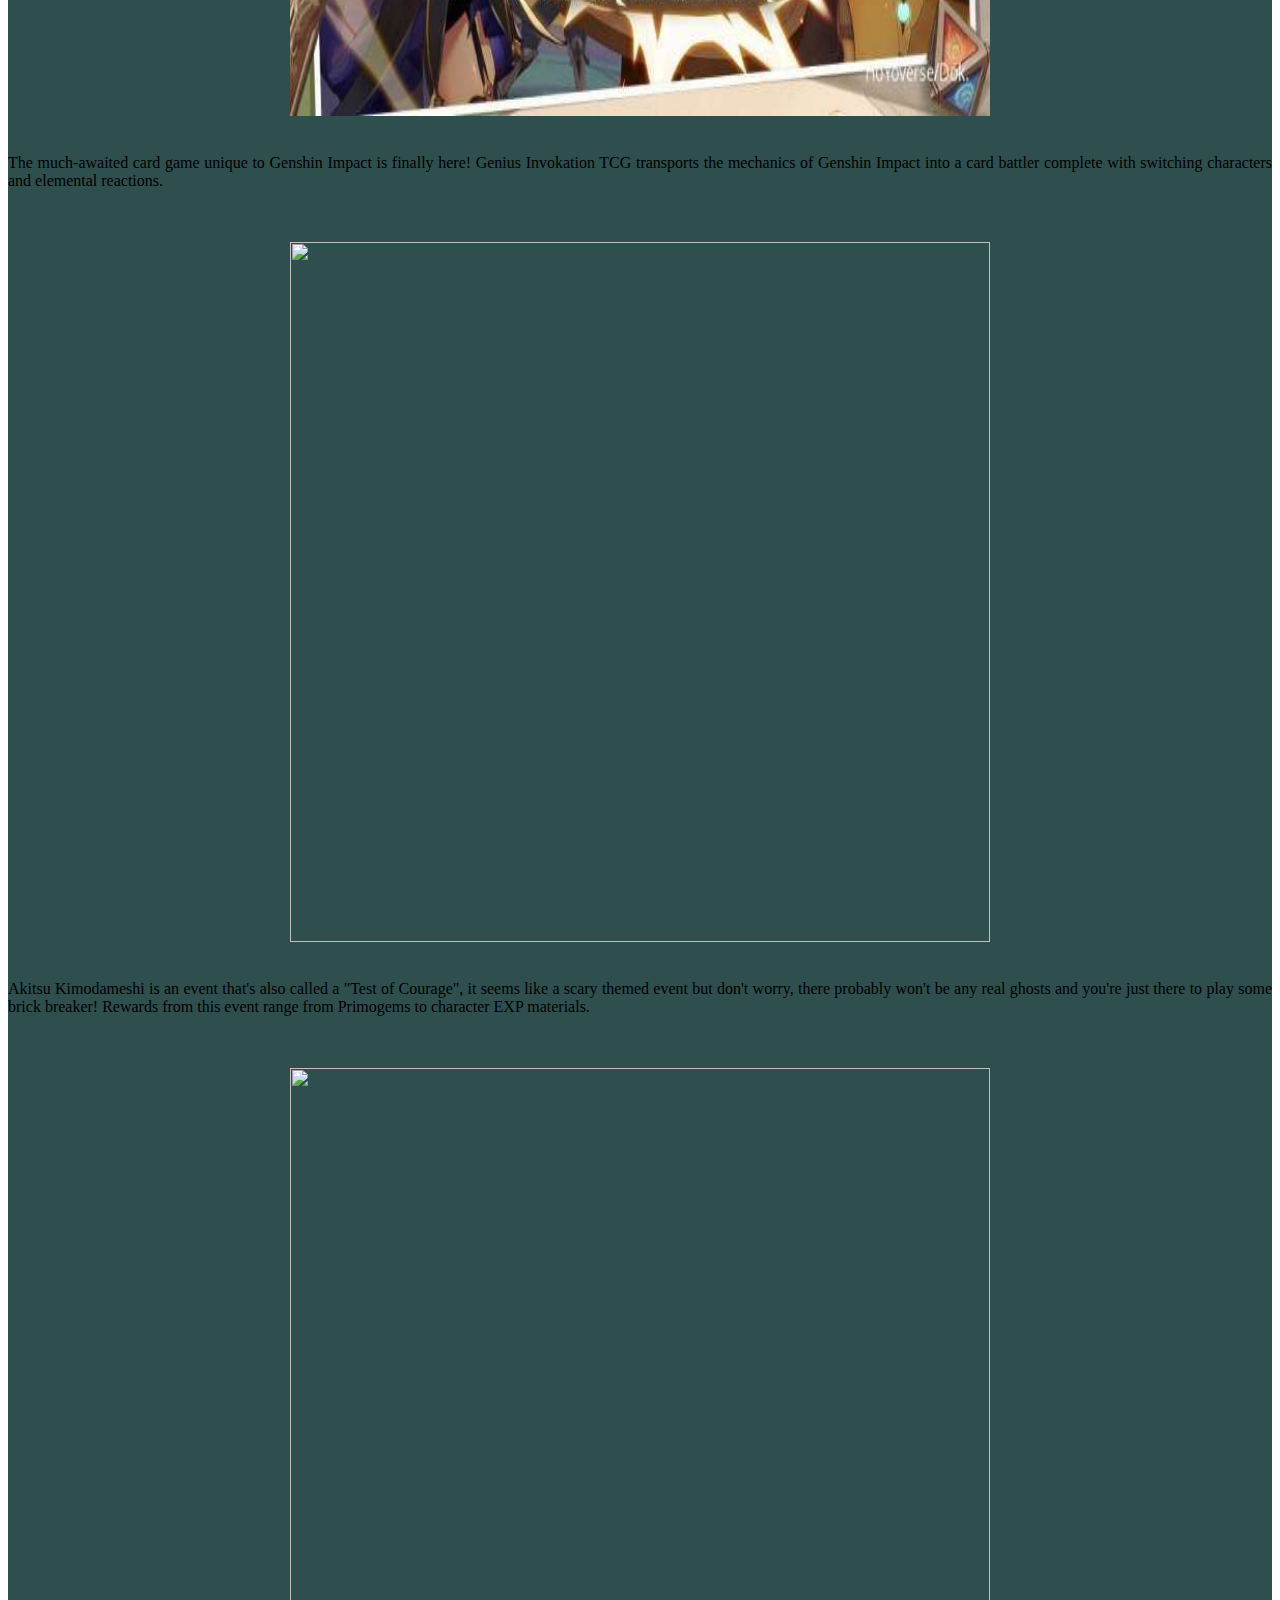
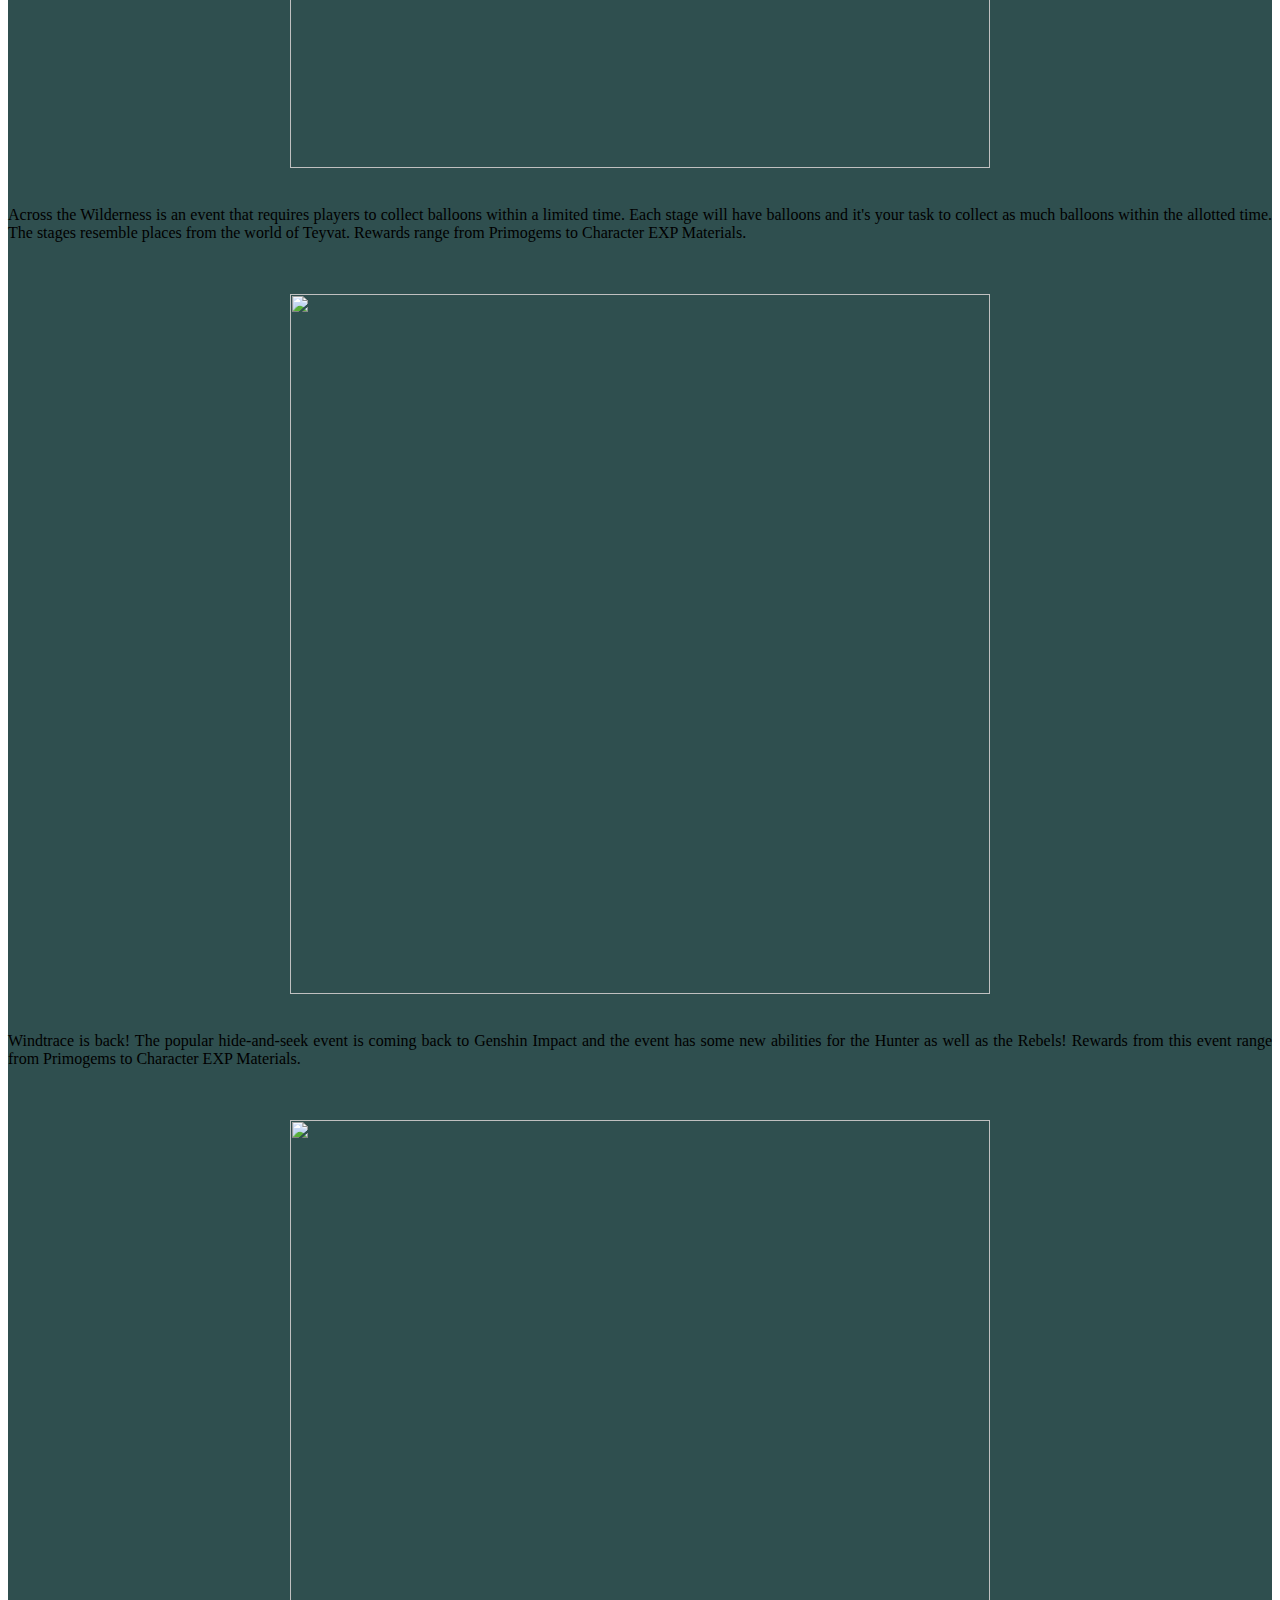
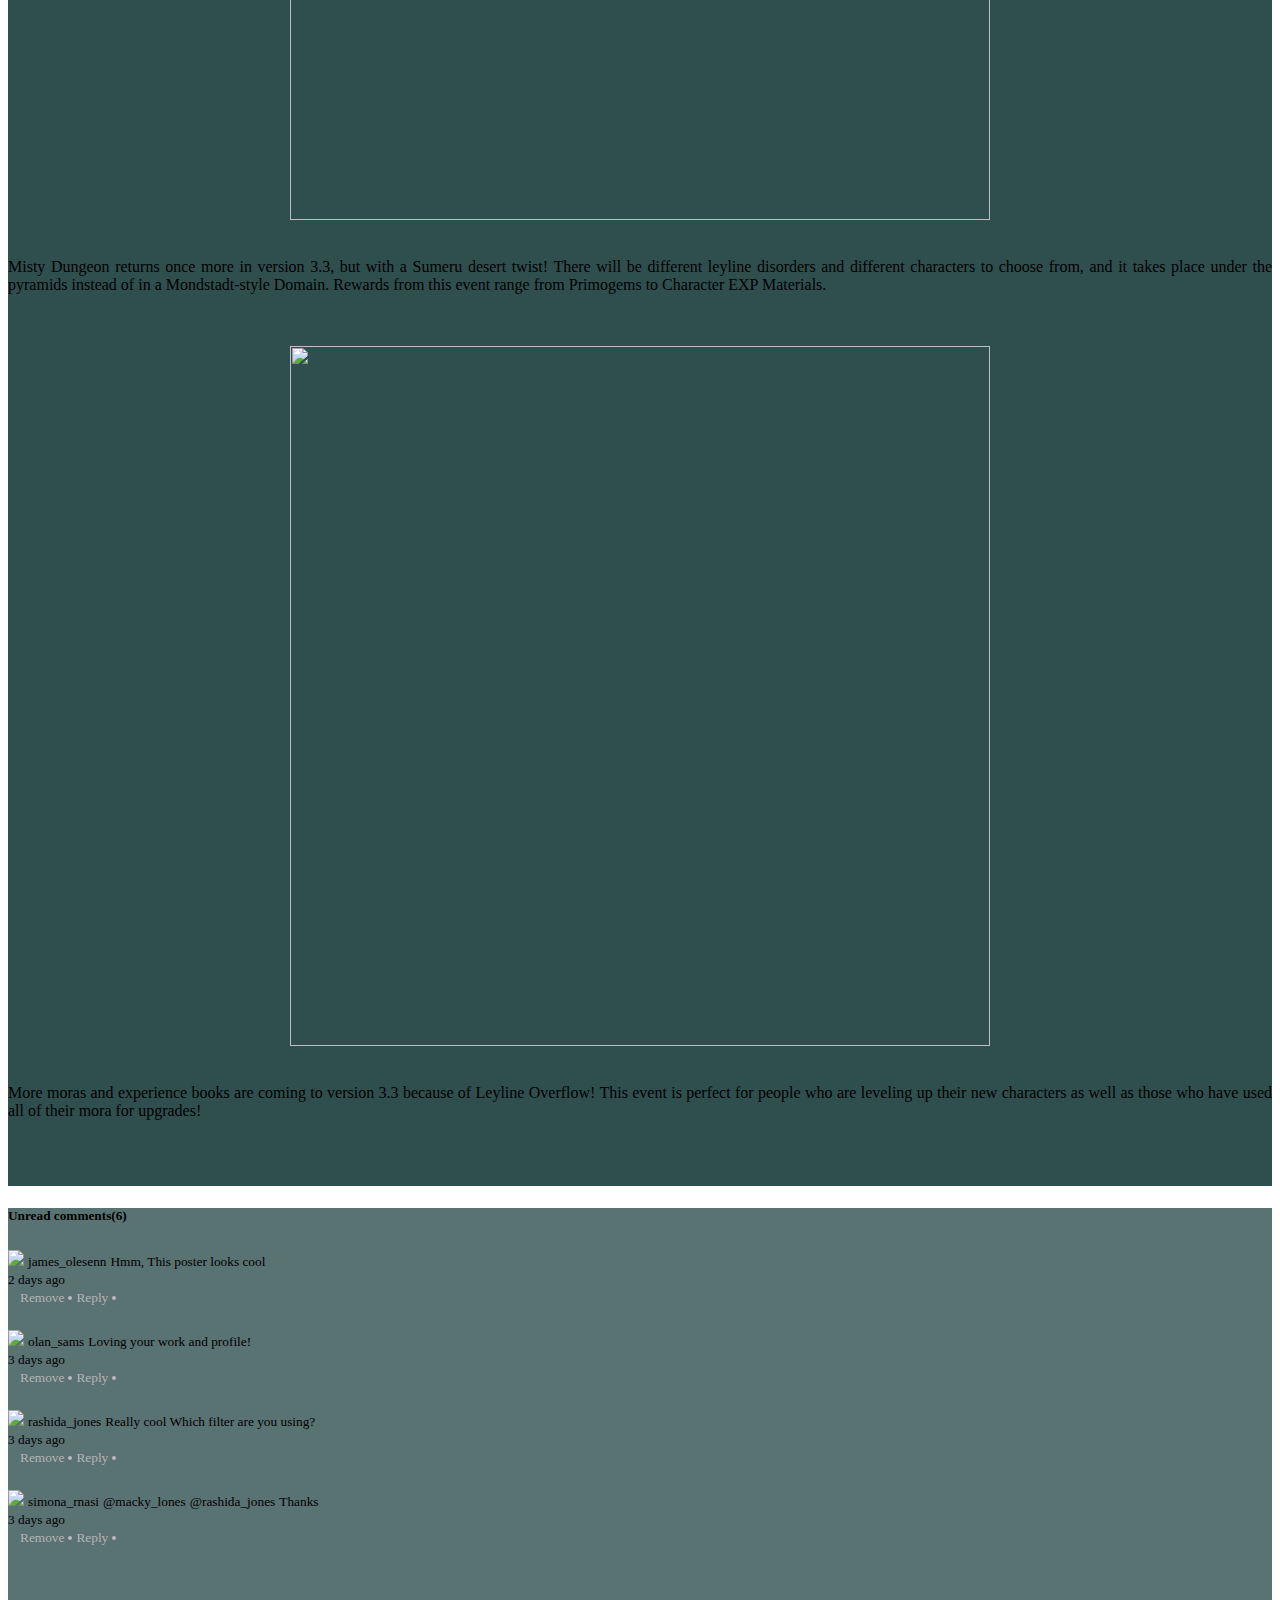
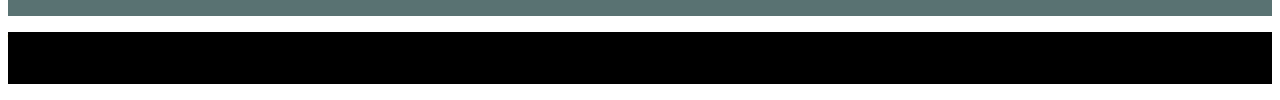
==== commit 5a9370fc: "Revert "Frontend"" ====
--- a/index.html
+++ b/index.html
@@ -178,7 +178,6 @@
               when not on the field.<br><br>
 
             </p>
-          </div>
         </div>
       </div>
     </div>
@@ -256,173 +255,107 @@
   <!-- end event -->
   <!-- comment-->
   <section id="comment">
-    <div class="container mt-0">
-      <div class="row text-center">
-        <div class="col">
-          <span class="countainer-fluid  p-0 text-dark fs-1 fw-bold text-white"><br>Leave us a comment! <br><br></span>
-        </div>
-      </div>
-      <div class="wrapper">
-        <form action="" method="post" class="form">
-          <input type="text" cols="30" class="name" name="name" placeholder="Name">
-          <br><br>
-          <textarea name="message" cols="120" rows="5" class="message" placeholder="Message"></textarea>
-          <br>
-          <button type="submit" class="btn text-white" name="post_comment" >Post Comment</button>
-        </form>
-      </div>
-
-
+    <div class="container mt-5">
+      <div class="row  d-flex justify-content-center">
+        <div class="col-md-8">
+          <div class="headings d-flex justify-content-between align-items-center mb-3 text-light">
+            <h5>Unread comments(6)</h5>
+          </div>
+          </span>
+        </div>
+      </div>
       <div class="card p-3">
         <div class="d-flex justify-content-between align-items-center">
           <div class="user d-flex flex-row align-items-center">
-            <span><small class="font-weight-bold text-primary">james_olesenn <br></small> <small
+            <img src="https://i.imgur.com/hczKIze.jpg" width="30" class="user-img rounded-circle mr-2">
+            <span><small class="font-weight-bold text-primary">james_olesenn</small> <small
                 class="font-weight-bold">Hmm, This poster looks cool</small></span>
           </div>
           <small>2 days ago</small>
         </div>
         <div class="action d-flex justify-content-between mt-2 align-items-center">
           <div class="reply px-4">
-            <small><button>Remove</button></small>
-            <span class="dots"></span>
-            <small><button>Edit</button></small>
-            <span class="dots"></span>
-          </div>
-    </div>
-    </div>
-    </div>
-  </section>
-  <!--footer-->
-  <footer class="p-2 fw-bold" style="background-color: #000;">
-    <div class="countainer">
-      <div class="row">
-        <div class="col-md-12">
-          <p class="text-white fs-5 text-center">THANKS FOR COMING!!</p>
-        </div>
-        <div class="col-md text-end">
-          <p class="text-white fs-6 text-center">Created by Fatwaraga Rafsanjani(3337210031)</p>
-        </div>
-      </div>
-      
-    </footer>
-    <!-- end footer -->
-    <link href="https://cdn.jsdelivr.net/npm/bootstrap@5.2.0-beta1/dist/css/bootstrap.min.css" rel="stylesheet" integrity="sha384-0evHe/X+R7YkIZDRvuzKMRqM+OrBnVFBL6DOitfPri4tjfHxaWutUpFmBp4vmVor" crossorigin="anonymous" />
-  </head>
-  <body>
-    <script src="https://cdn.jsdelivr.net/npm/bootstrap@5.2.0-beta1/dist/js/bootstrap.bundle.min.js" integrity="sha384-pprn3073KE6tl6bjs2QrFaJGz5/SUsLqktiwsUTF55Jfv3qYSDhgCecCxMW52nD2" crossorigin="anonymous"></script>
-    <script src="script.js"></script>
-  </body>
-  <!-- my css -->
-  <link rel="stylesheet" href="style.css" />
-</html>
-        </div>
-      </div>
-    </div>
-
-  </section>
-  <!--end artefak-->
-  <!--event-->
-  <section id="event">
-    <div class="container-fluid">
-      <div class="row text-center">
-        <div class="col">
-          <span class="countainer-fluid  p-0 text-dark fs-1 fw-bold text-white">EVENT</span>
-        </div>
-      </div>
-
-      <div class="row justify-content-center">
-        <div class="col-md-8"><br><br>
-          <center><img src="img/tcg.jpg" alt="" width="700" height="700" class="img-thumbnail img-center" /></center>
-          <p class="fs-4 rounded text-white"><br>
-            The much-awaited card game unique to Genshin Impact is finally here! Genius Invokation TCG transports the
-            mechanics of Genshin Impact into a card battler complete with switching characters and elemental reactions.
-          </p>
-        </div>
-        <div class="col-md-8"><br><br>
-          <center><img
-              src="https://oyster.ignimgs.com/mediawiki/apis.ign.com/genshin-impact/7/79/Akitsu_Kimodameshi_Event_3.3.jpg?width=1024"
-              alt="" width="700" height="700" class="img-thumbnail img-center" /></center>
-          <p class="fs-4 rounded text-white"><br>
-            Akitsu Kimodameshi is an event that's also called a "Test of Courage", it seems like a scary themed event
-            but don't worry, there probably won't be any real ghosts and you're just there to play some brick breaker!
-            Rewards from this event range from Primogems to character EXP materials.
-          </p>
-        </div>
-        <div class="col-md-8"><br><br>
-          <center><img
-              src="https://oyster.ignimgs.com/mediawiki/apis.ign.com/genshin-impact/3/3c/Across_the_Wilderness_Event_3.3.jpg?width=1024"
-              alt="" width="700" height="700" class="img-thumbnail img-center" /></center>
-          <p class="fs-4 rounded text-white"><br>
-            Across the Wilderness is an event that requires players to collect balloons within a limited time. Each
-            stage will have balloons and it's your task to collect as much balloons within the allotted time. The stages
-            resemble places from the world of Teyvat. Rewards range from Primogems to Character EXP Materials.
-          </p>
-        </div>
-        <div class="col-md-8"><br><br>
-          <center><img
-              src="https://oyster.ignimgs.com/mediawiki/apis.ign.com/genshin-impact/8/80/Windtrace_Event_3.3.jpg?width=1024"
-              alt="" width="700" height="700" class="img-thumbnail img-center" /></center>
-          <p class="fs-4 rounded text-white"><br>
-            Windtrace is back! The popular hide-and-seek event is coming back to Genshin Impact and the event has some
-            new abilities for the Hunter as well as the Rebels! Rewards from this event range from Primogems to
-            Character EXP Materials.
-          </p>
-        </div>
-        <div class="col-md-8"><br><br>
-          <center><img
-              src="https://oyster.ignimgs.com/mediawiki/apis.ign.com/genshin-impact/a/a5/Misty_Dungeon_Realm_of_Sand_3.3_Event.jpg?width=1024"
-              alt="" width="700" height="700" class="img-thumbnail img-center" /></center>
-          <p class="fs-4 rounded text-white"><br>
-            Misty Dungeon returns once more in version 3.3, but with a Sumeru desert twist! There will be different
-            leyline disorders and different characters to choose from, and it takes place under the pyramids instead of
-            in a Mondstadt-style Domain. Rewards from this event range from Primogems to Character EXP Materials.
-          </p>
-        </div>
-        <div class="col-md-8"><br><br>
-          <center><img src="https://img.gamewith.net/article/thumbnail/rectangle/24473.png" alt="" width="700"
-              height="700" class="img-thumbnail img-center" /></center>
-          <p class="fs-4 rounded text-white"><br>
-            More moras and experience books are coming to version 3.3 because of Leyline Overflow! This event is perfect
-            for people who are leveling up their new characters as well as those who have used all of their mora for
-            upgrades!
-          </p>
-        </div>
-      </div>
-  </section>
-  <!-- end event -->
-  <!-- comment-->
-  <section id="comment">
-    <div class="container mt-0">
-      <div class="row text-center">
-        <div class="col">
-          <span class="countainer-fluid  p-0 text-dark fs-1 fw-bold text-white"><br>Leave us a comment! <br><br></span>
-        </div>
-      </div>
-      <div class="wrapper">
-        <form action="" method="post" class="form">
-          <br>
-          <textarea name="message" cols="120" rows="5" class="message" placeholder="Message"></textarea>
-          <br>
-          <button type="submit" class="btn text-white" name="post_comment" >Post Comment</button>
-        </form>
-      </div>
-
-
-      <div class="card p-3">
+            <small>Remove</small>
+            <span class="dots"></span>
+            <small>Reply</small>
+            <span class="dots"></span>
+
+          </div>
+          <div class="icons align-items-center">
+            <i class="fa fa-star text-warning"></i>
+            <i class="fa fa-check-circle-o check-icon"></i>
+          </div>
+        </div>
+      </div>
+      <div class="card p-3 mt-2">
         <div class="d-flex justify-content-between align-items-center">
           <div class="user d-flex flex-row align-items-center">
-            <span><small class="font-weight-bold text-primary">james_olesenn <br></small> <small
-                class="font-weight-bold">Hmm, This poster looks cool</small></span>
-          </div>
-          <small>2 days ago</small>
+            <img src="https://i.imgur.com/C4egmYM.jpg" width="30" class="user-img rounded-circle mr-2">
+            <span><small class="font-weight-bold text-primary">olan_sams</small> <small class="font-weight-bold">Loving
+                your work and profile! </small></span>
+          </div>
+          <small>3 days ago</small>
         </div>
         <div class="action d-flex justify-content-between mt-2 align-items-center">
           <div class="reply px-4">
-            <small><button>Remove</button></small>
-            <span class="dots"></span>
-            <small><button>Edit</button></small>
-            <span class="dots"></span>
-          </div>
+            <small>Remove</small>
+            <span class="dots"></span>
+            <small>Reply</small>
+            <span class="dots"></span>
+
+          </div>
+          <div class="icons align-items-center">
+            <i class="fa fa-check-circle-o check-icon text-primary"></i>
+          </div>
+        </div>
+      </div>
+      <div class="card p-3 mt-2">
+        <div class="d-flex justify-content-between align-items-center">
+          <div class="user d-flex flex-row align-items-center">
+            <img src="https://i.imgur.com/0LKZQYM.jpg" width="30" class="user-img rounded-circle mr-2">
+            <span><small class="font-weight-bold text-primary">rashida_jones</small> <small
+                class="font-weight-bold">Really cool Which filter are you using? </small></span>
+          </div>
+          <small>3 days ago</small>
+        </div>
+        <div class="action d-flex justify-content-between mt-2 align-items-center">
+          <div class="reply px-4">
+            <small>Remove</small>
+            <span class="dots"></span>
+            <small>Reply</small>
+            <span class="dots"></span>
+
+          </div>
+          <div class="icons align-items-center">
+            <i class="fa fa-user-plus text-muted"></i>
+            <i class="fa fa-star-o text-muted"></i>
+            <i class="fa fa-check-circle-o check-icon text-primary"></i>
+          </div>
+        </div>
+      </div>
+      <div class="card p-3 mt-2">
+        <div class="d-flex justify-content-between align-items-center">
+          <div class="user d-flex flex-row align-items-center">
+            <img src="https://i.imgur.com/ZSkeqnd.jpg" width="30" class="user-img rounded-circle mr-2">
+            <span><small class="font-weight-bold text-primary">simona_rnasi</small> <small
+                class="font-weight-bold text-primary">@macky_lones</small> <small
+                class="font-weight-bold text-primary">@rashida_jones</small> <small class="font-weight-bold">Thanks
+              </small></span>
+          </div>
+          <small>3 days ago</small>
+        </div>
+        <div class="action d-flex justify-content-between mt-2 align-items-center">
+          <div class="reply px-4">
+            <small>Remove</small>
+            <span class="dots"></span>
+            <small>Reply</small>
+            <span class="dots"></span>
+          </div>
+          <div class="icons align-items-center">
+            <i class="fa fa-check-circle-o check-icon text-primary"></i>
+          </div>
+        </div>
+      </div>
     </div>
     </div>
     </div>
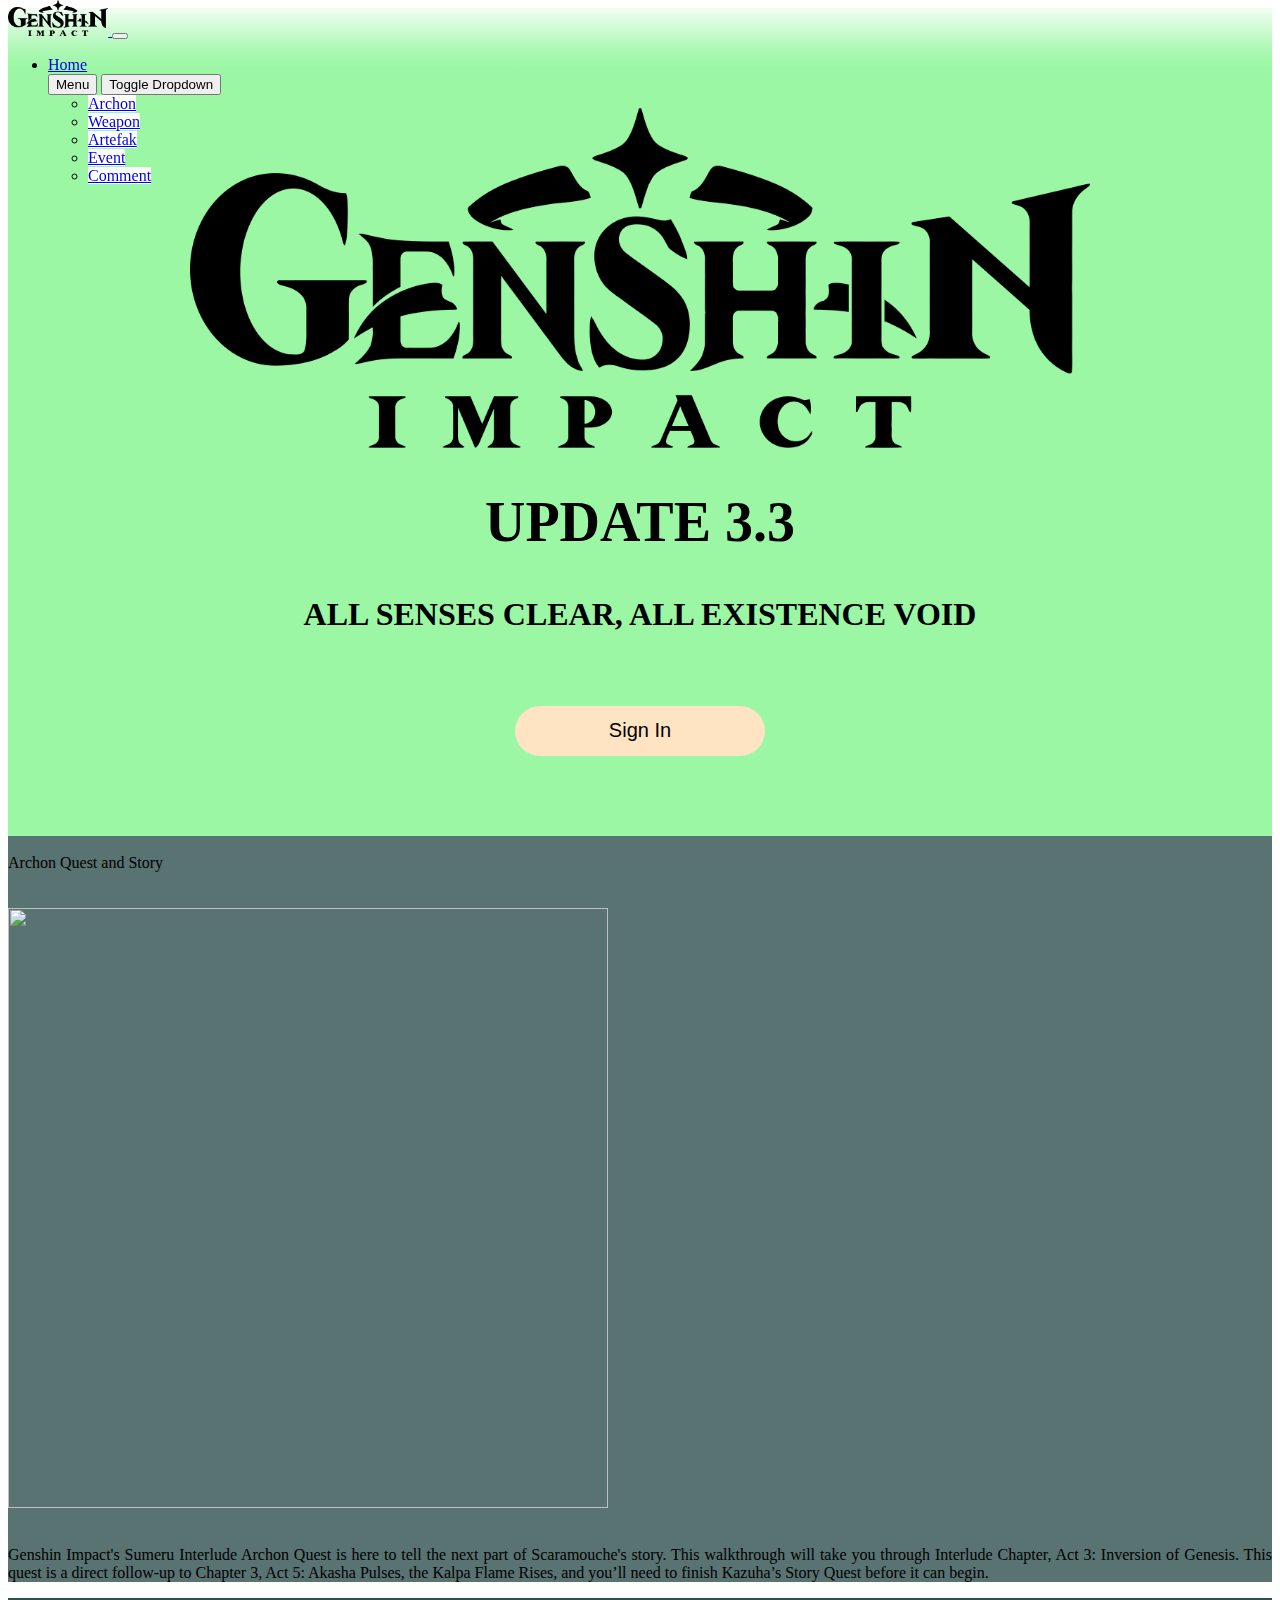
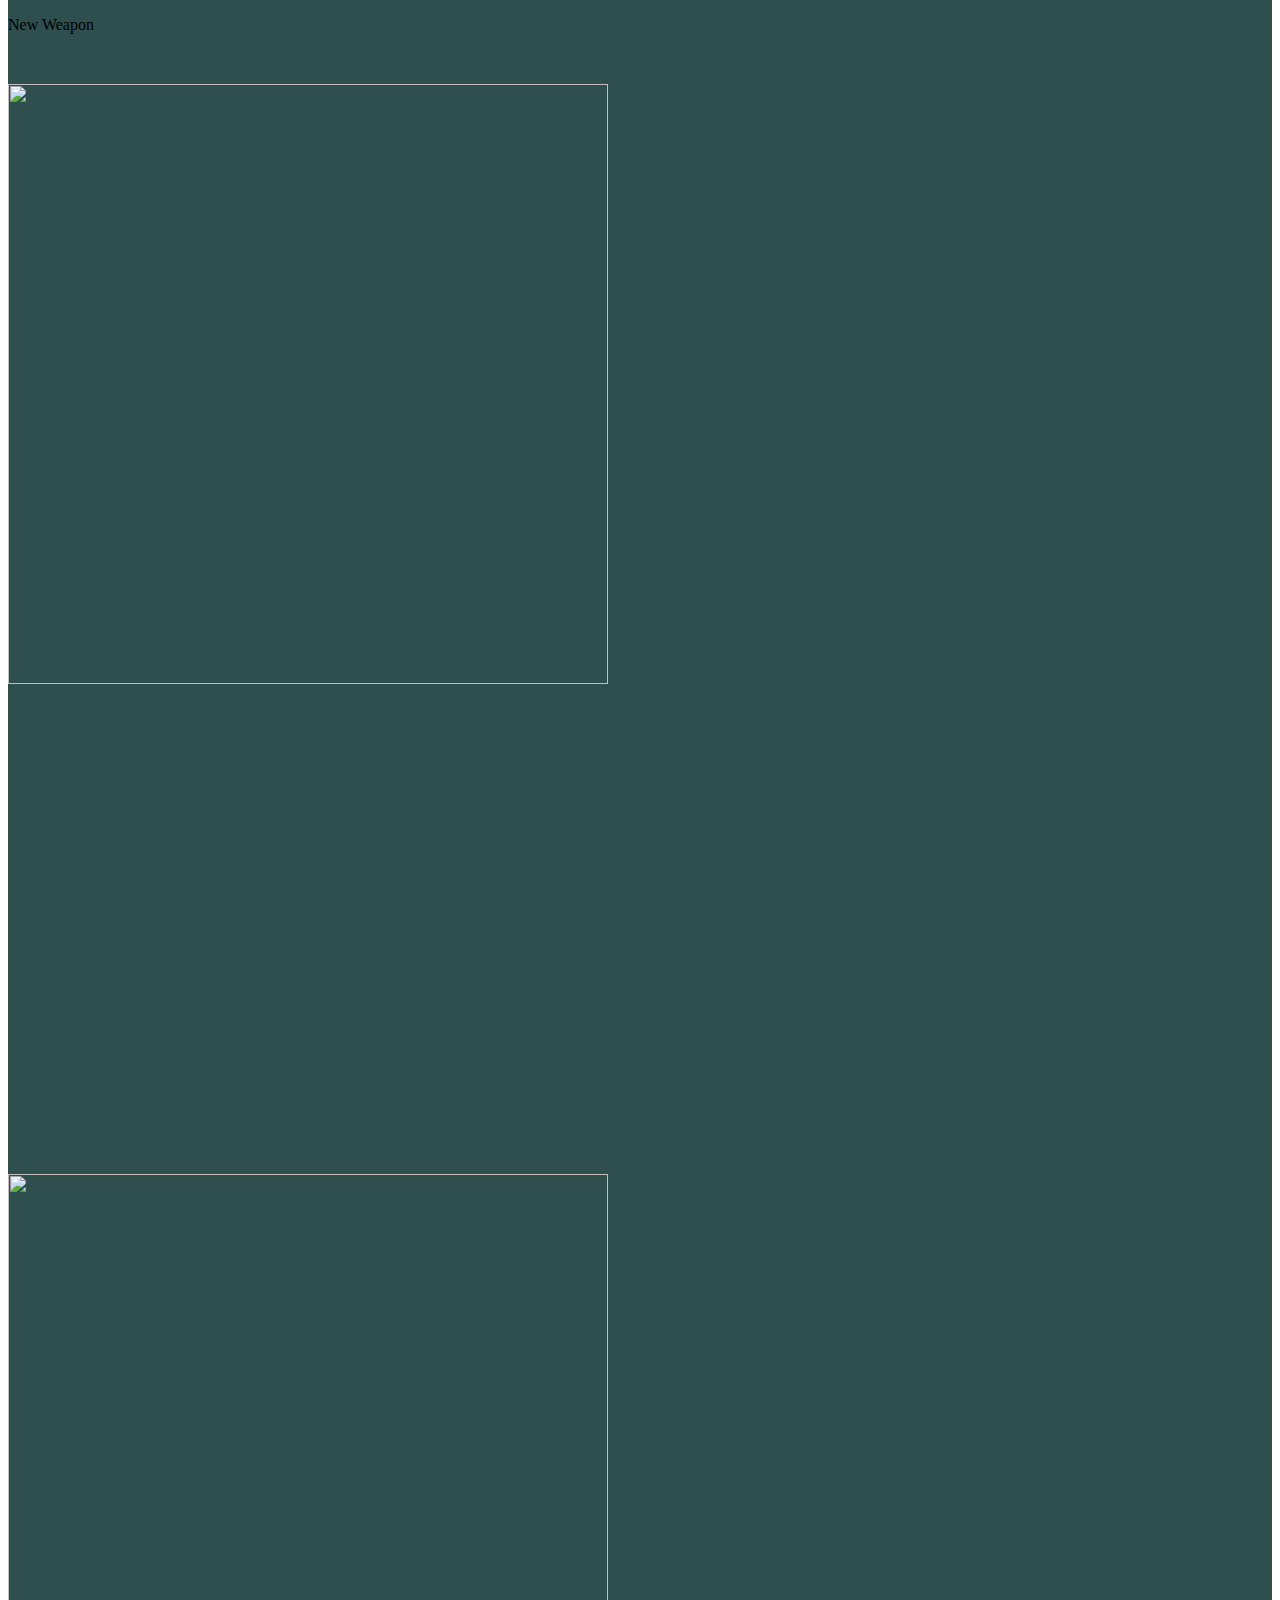
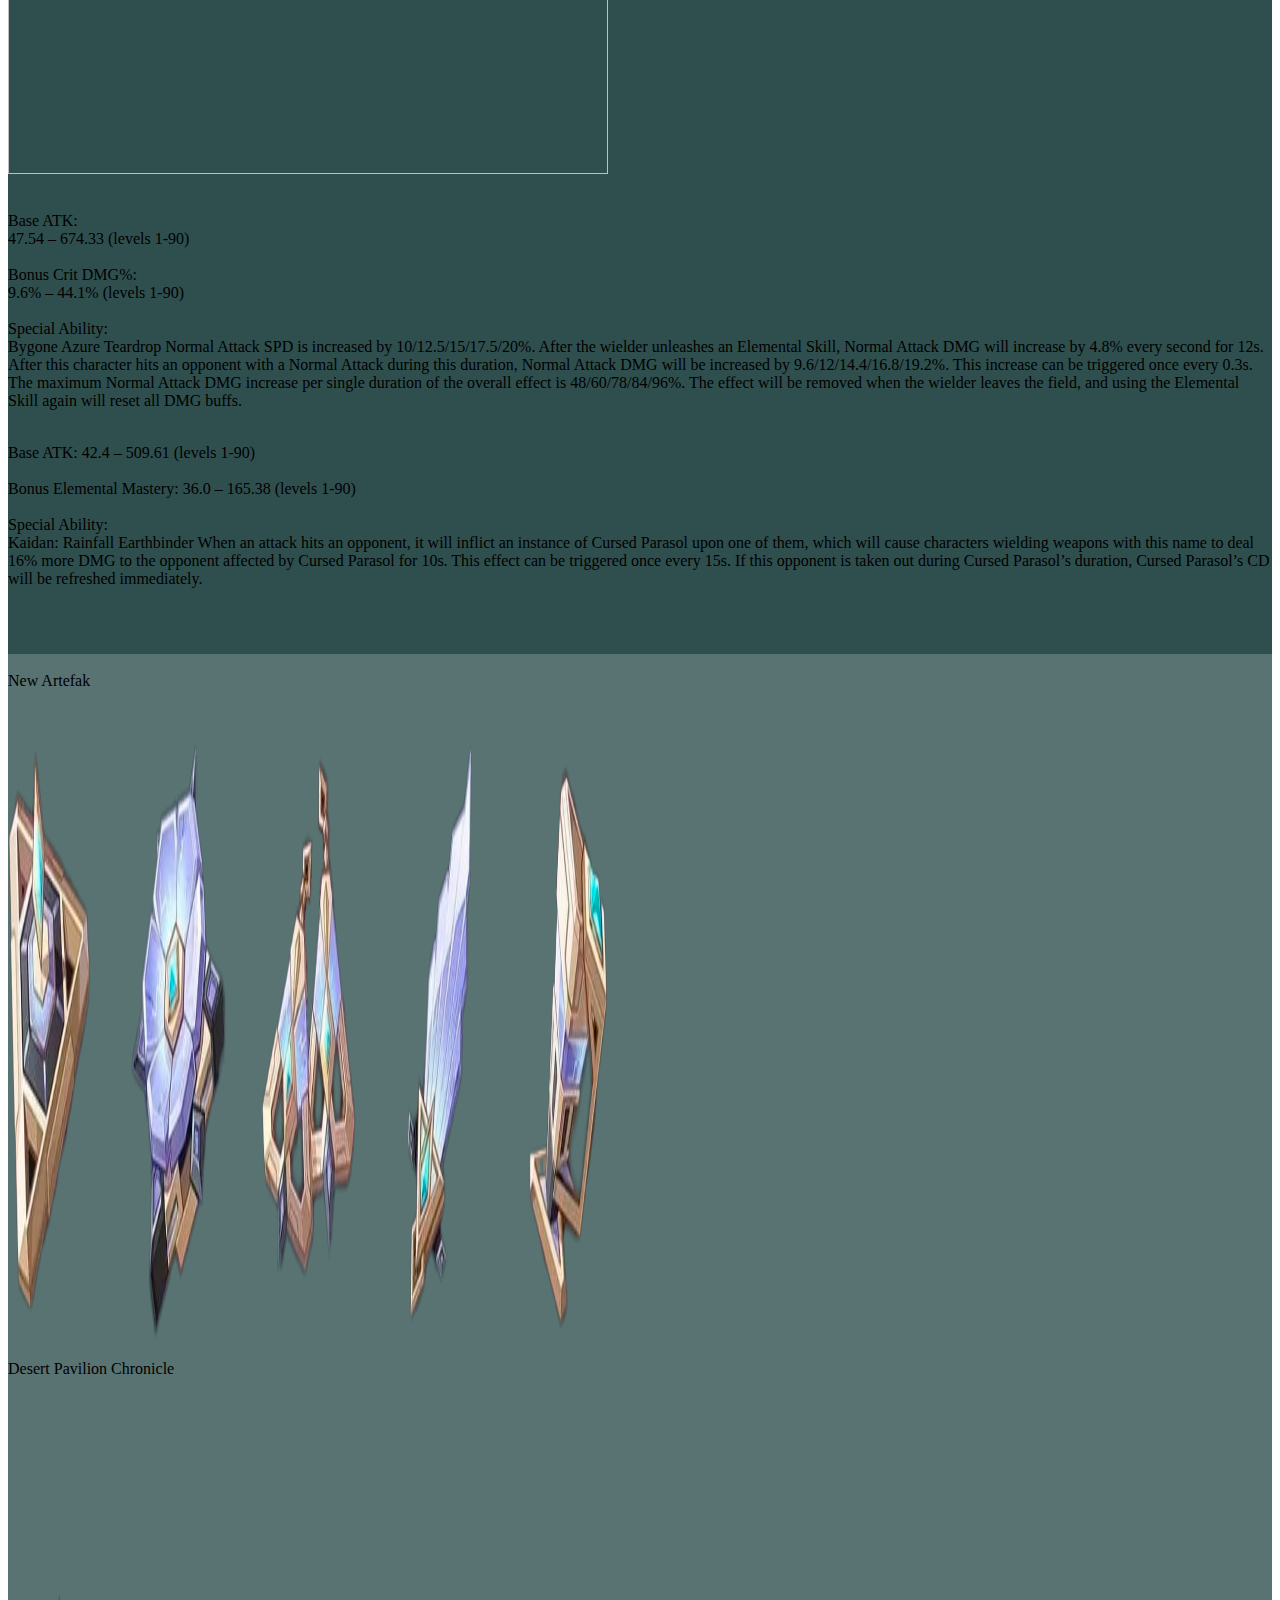
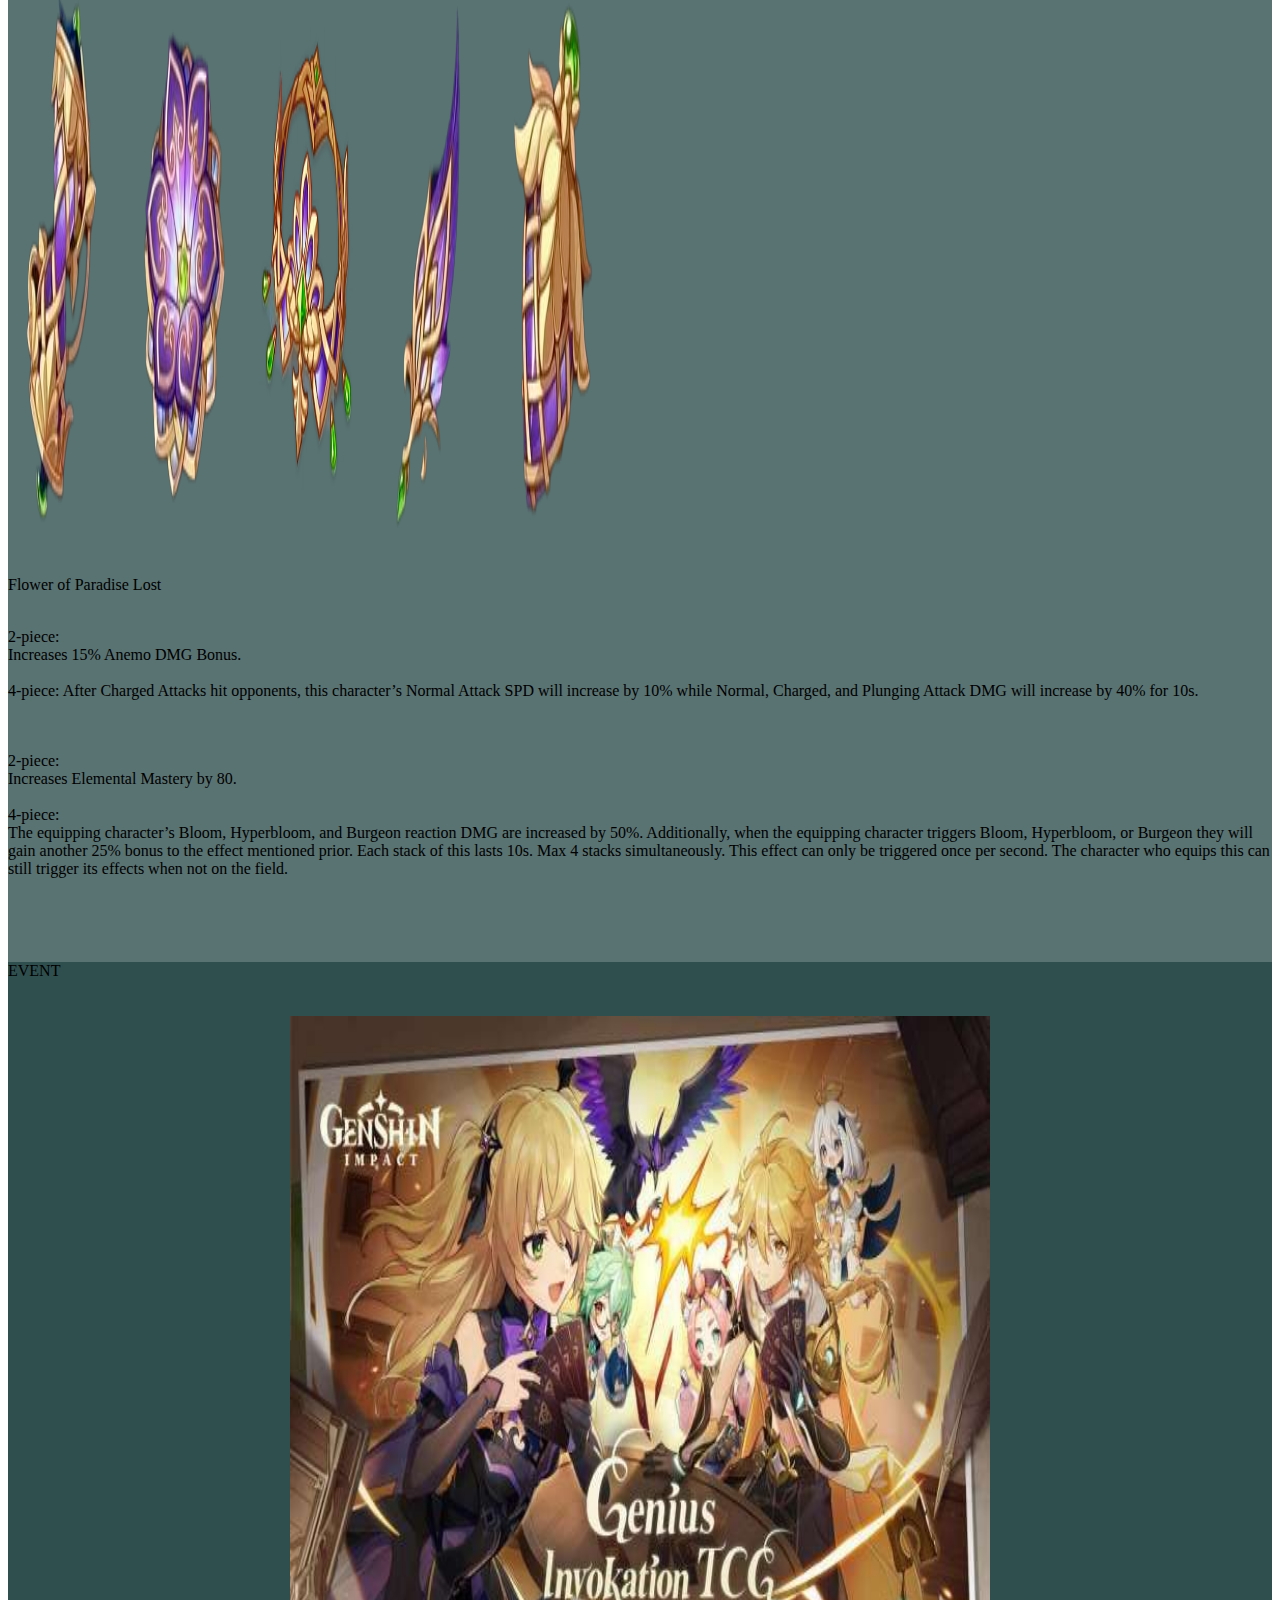
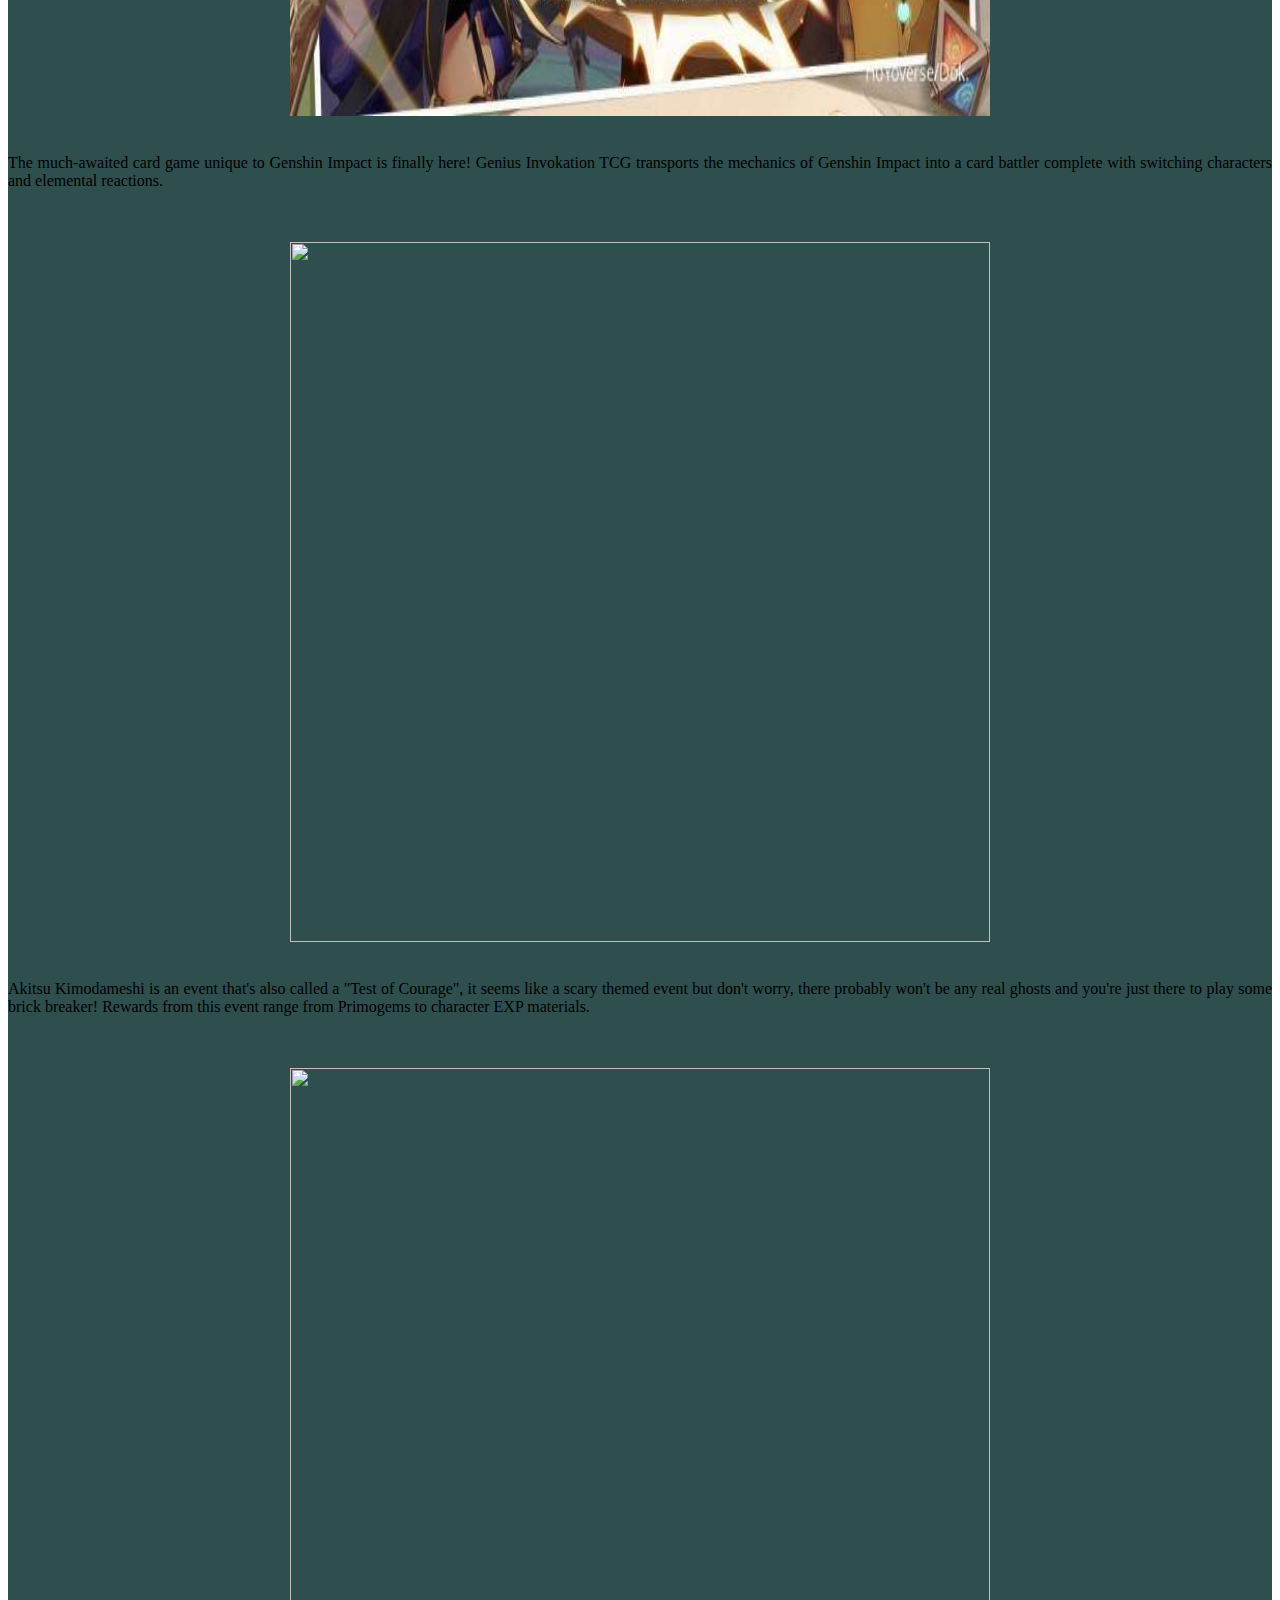
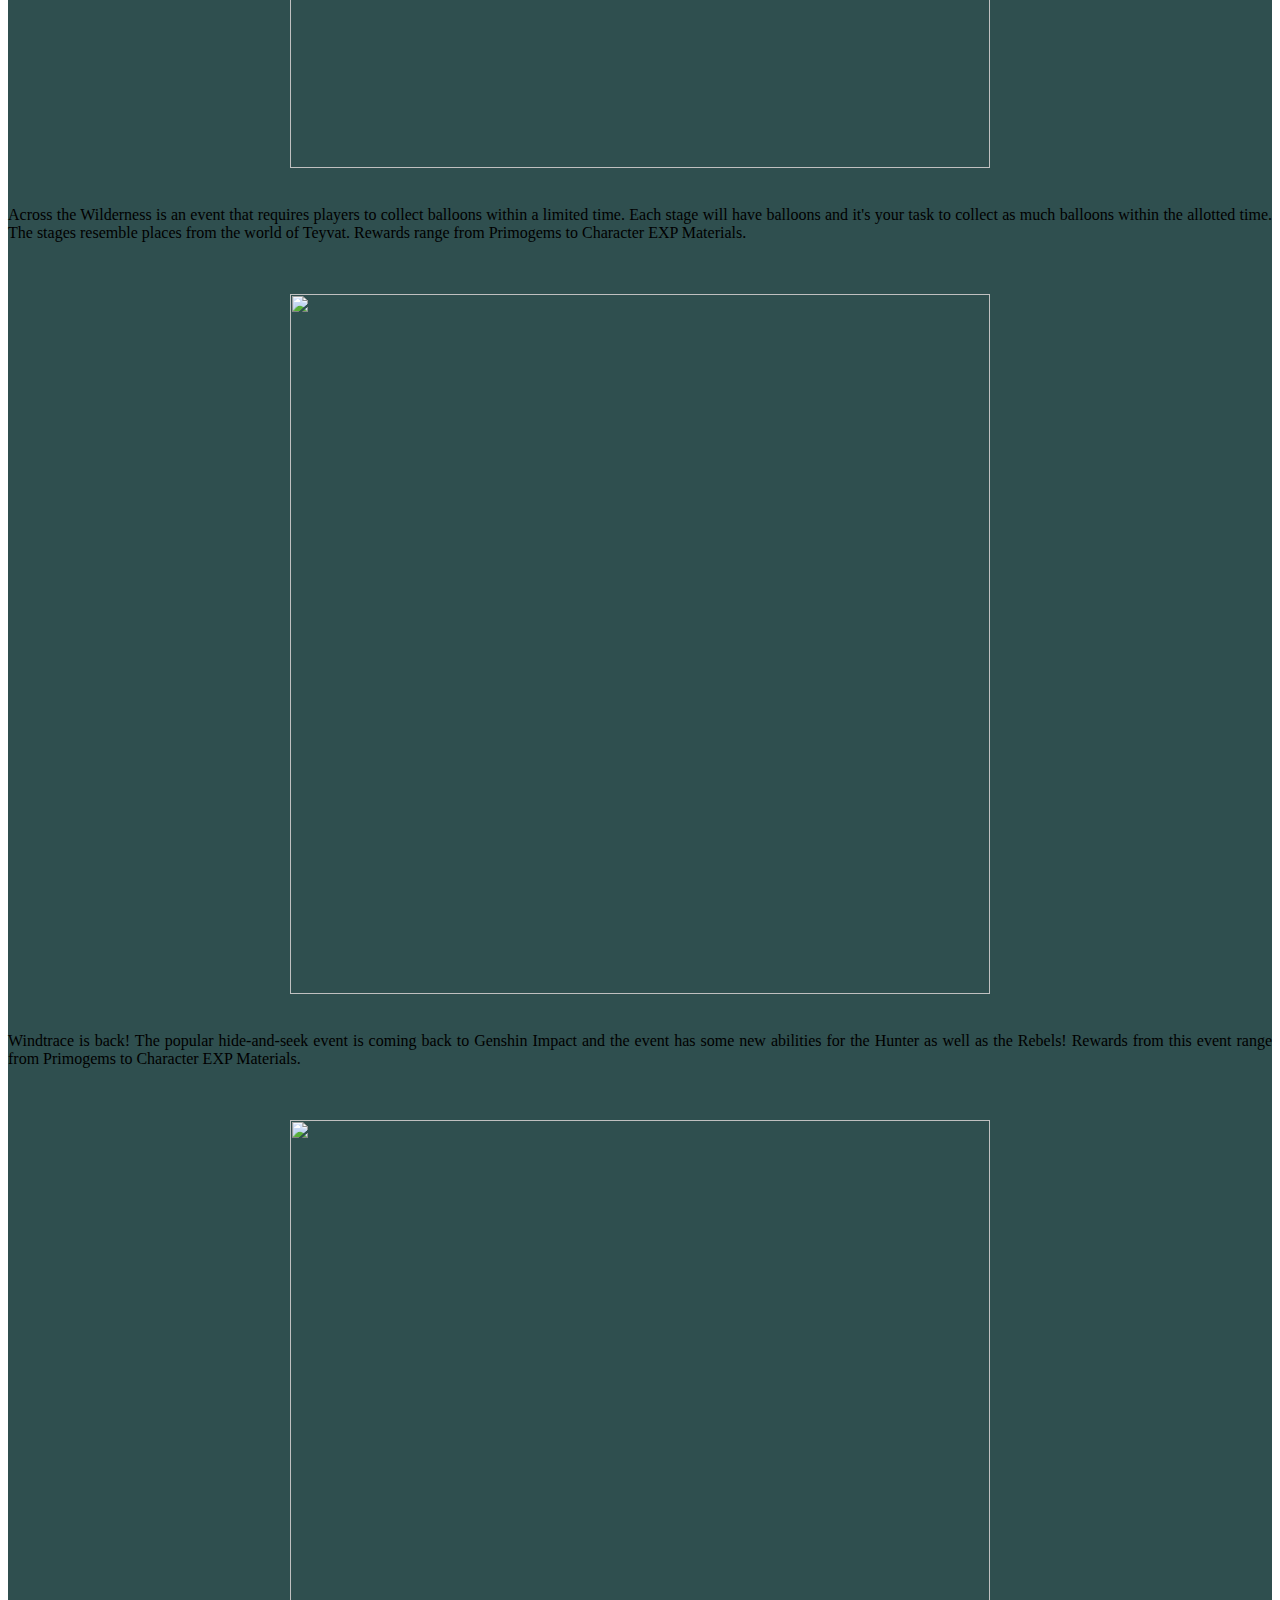
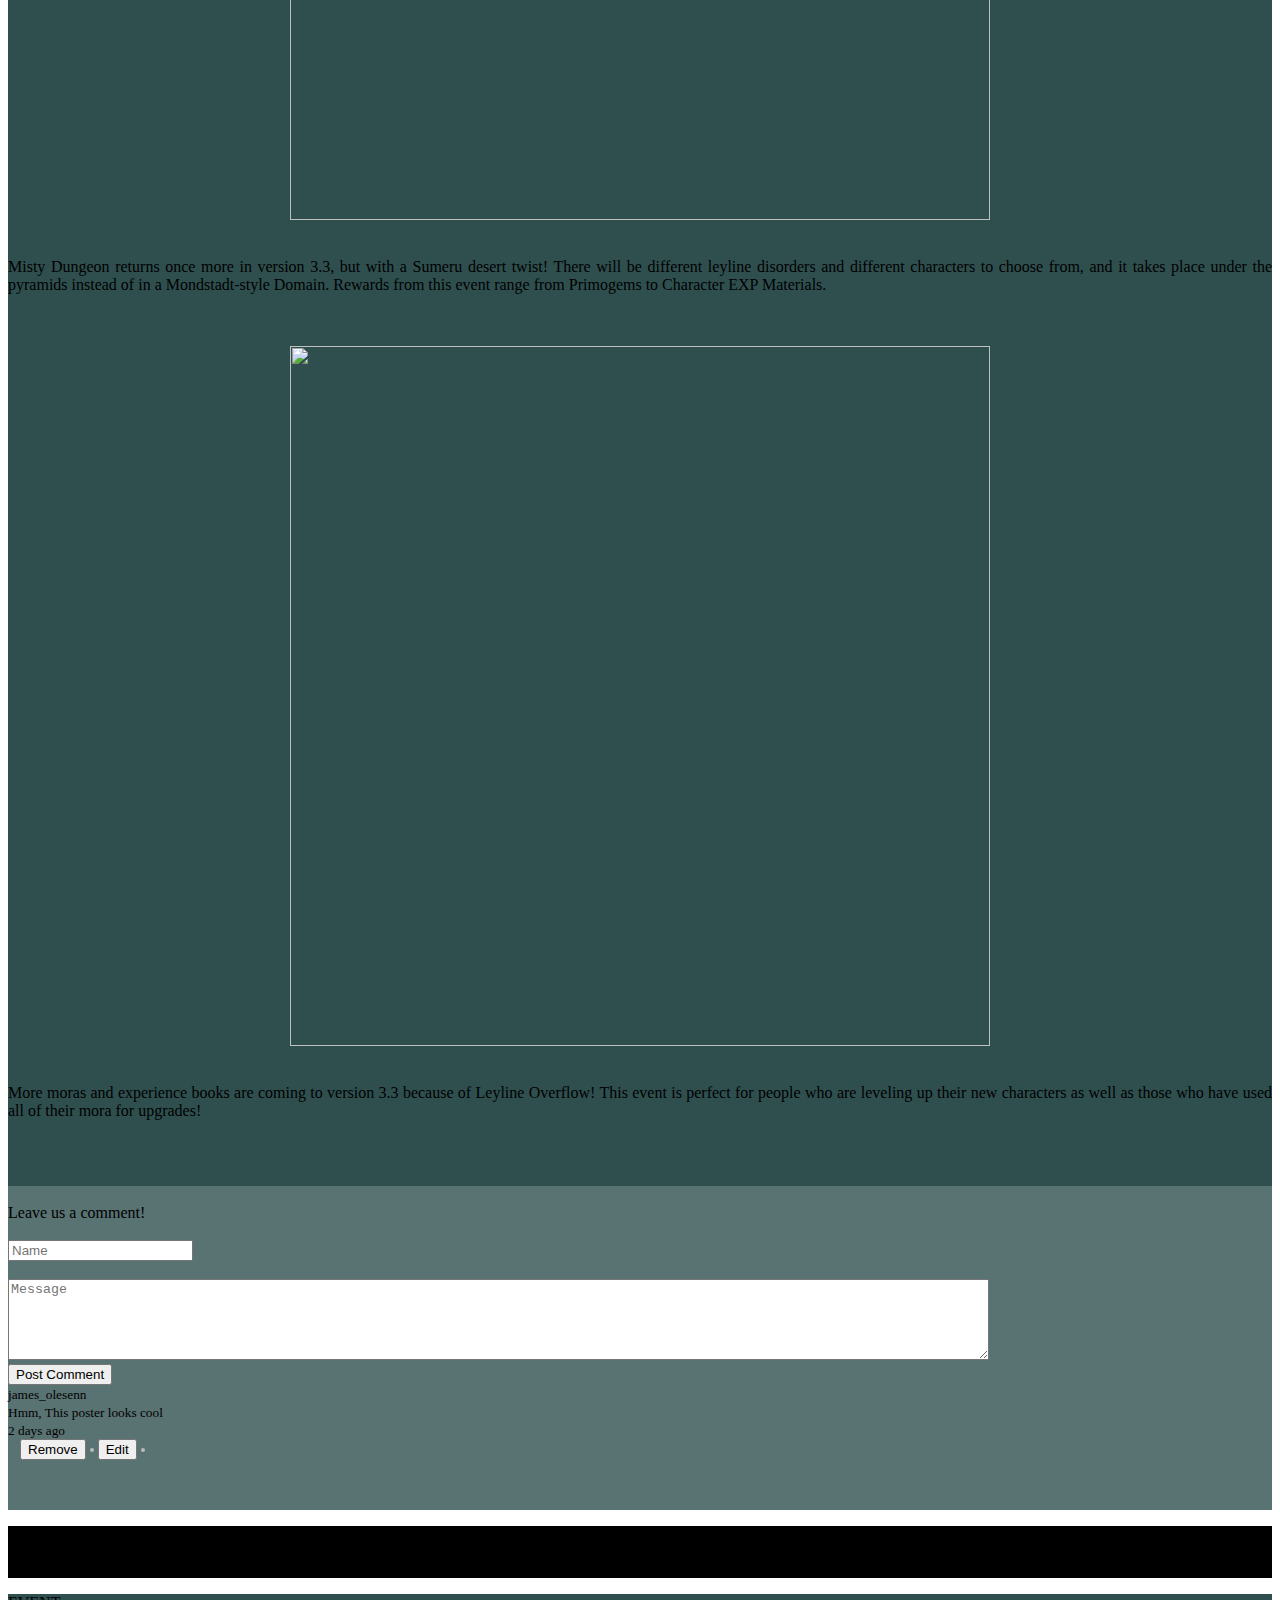
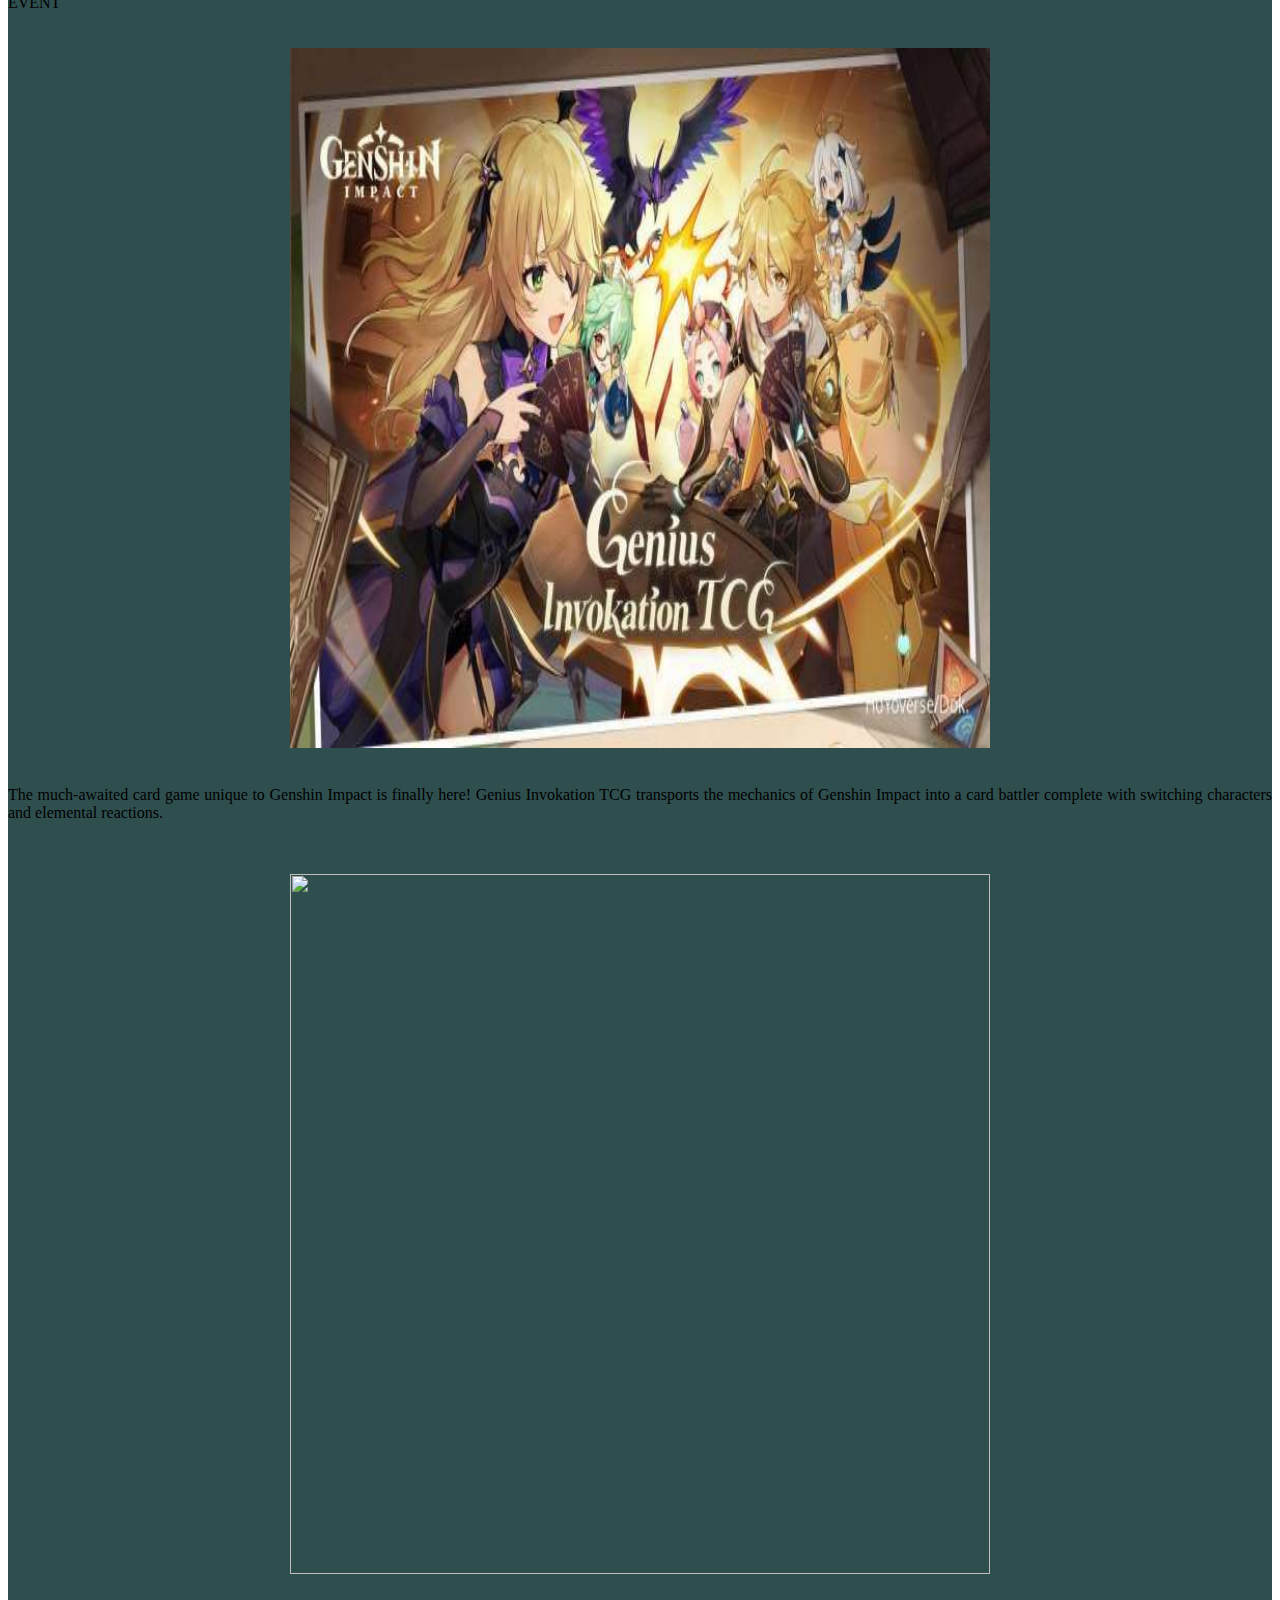
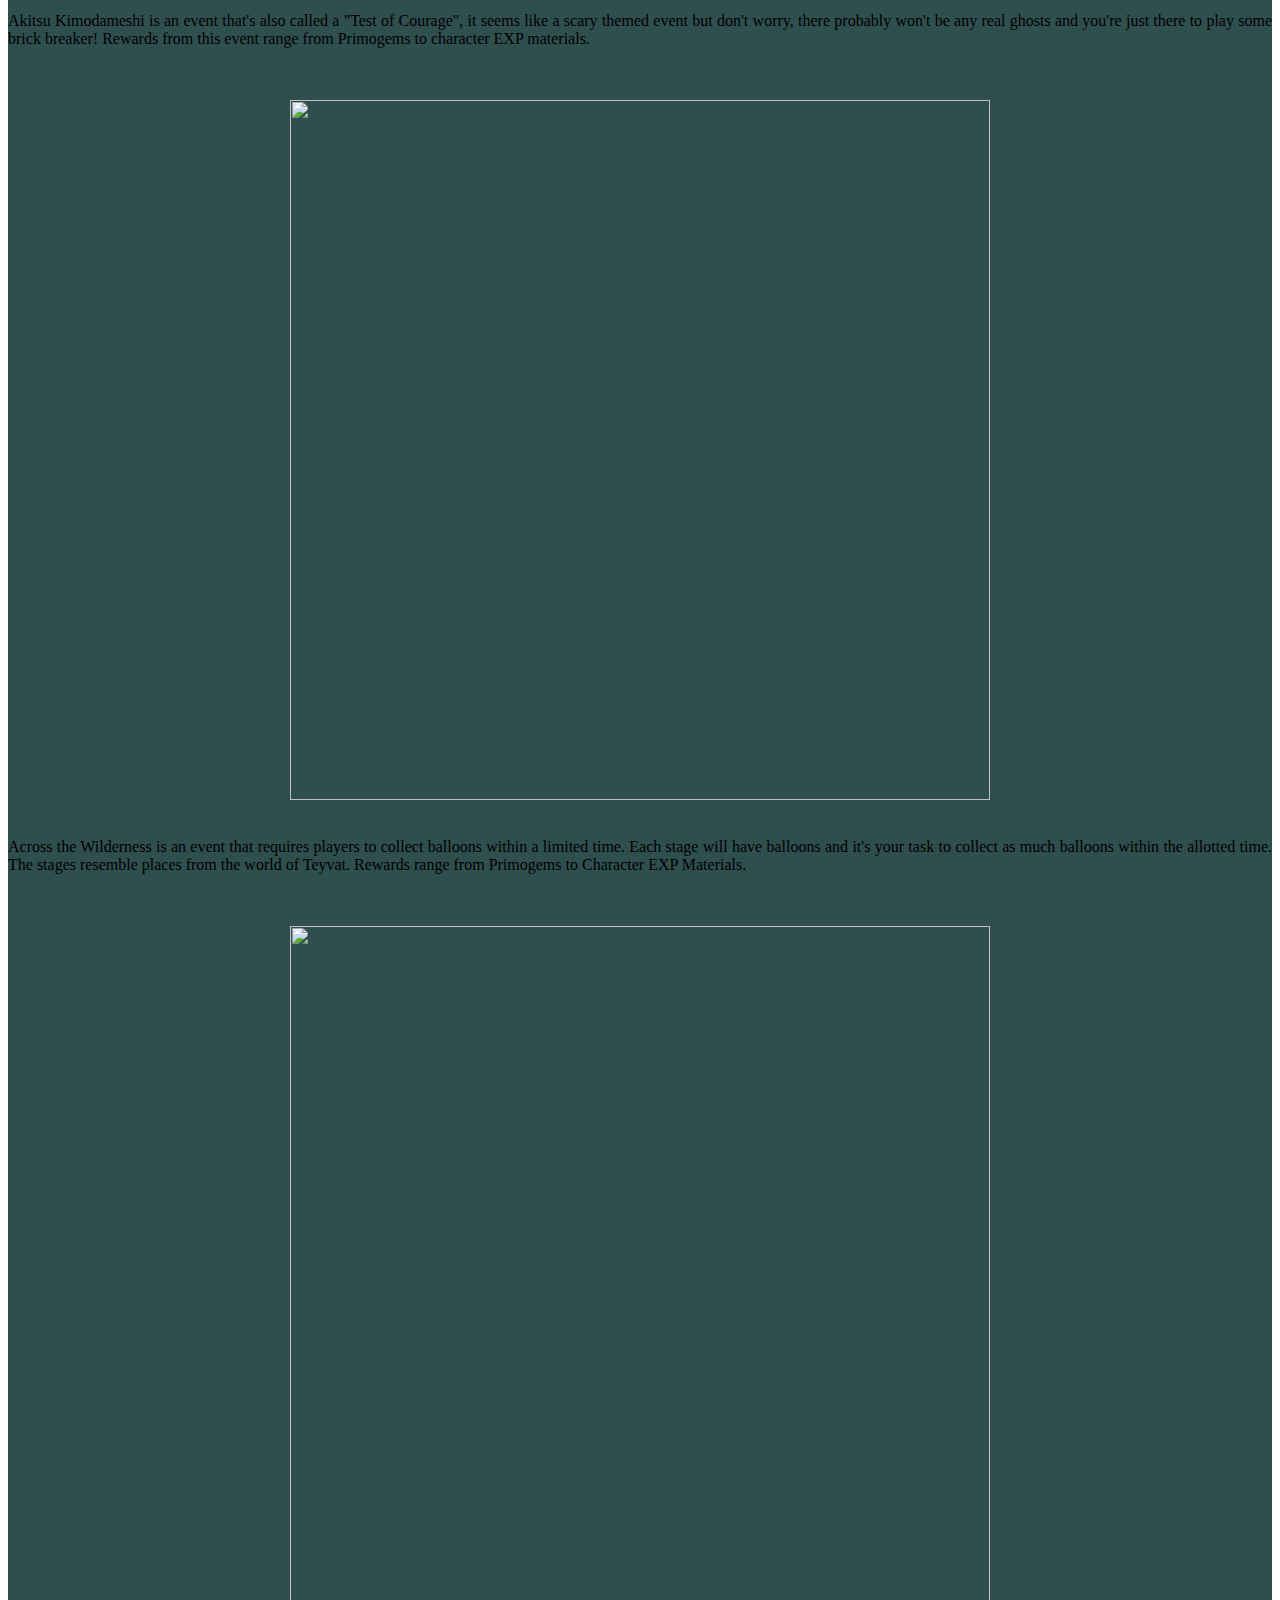
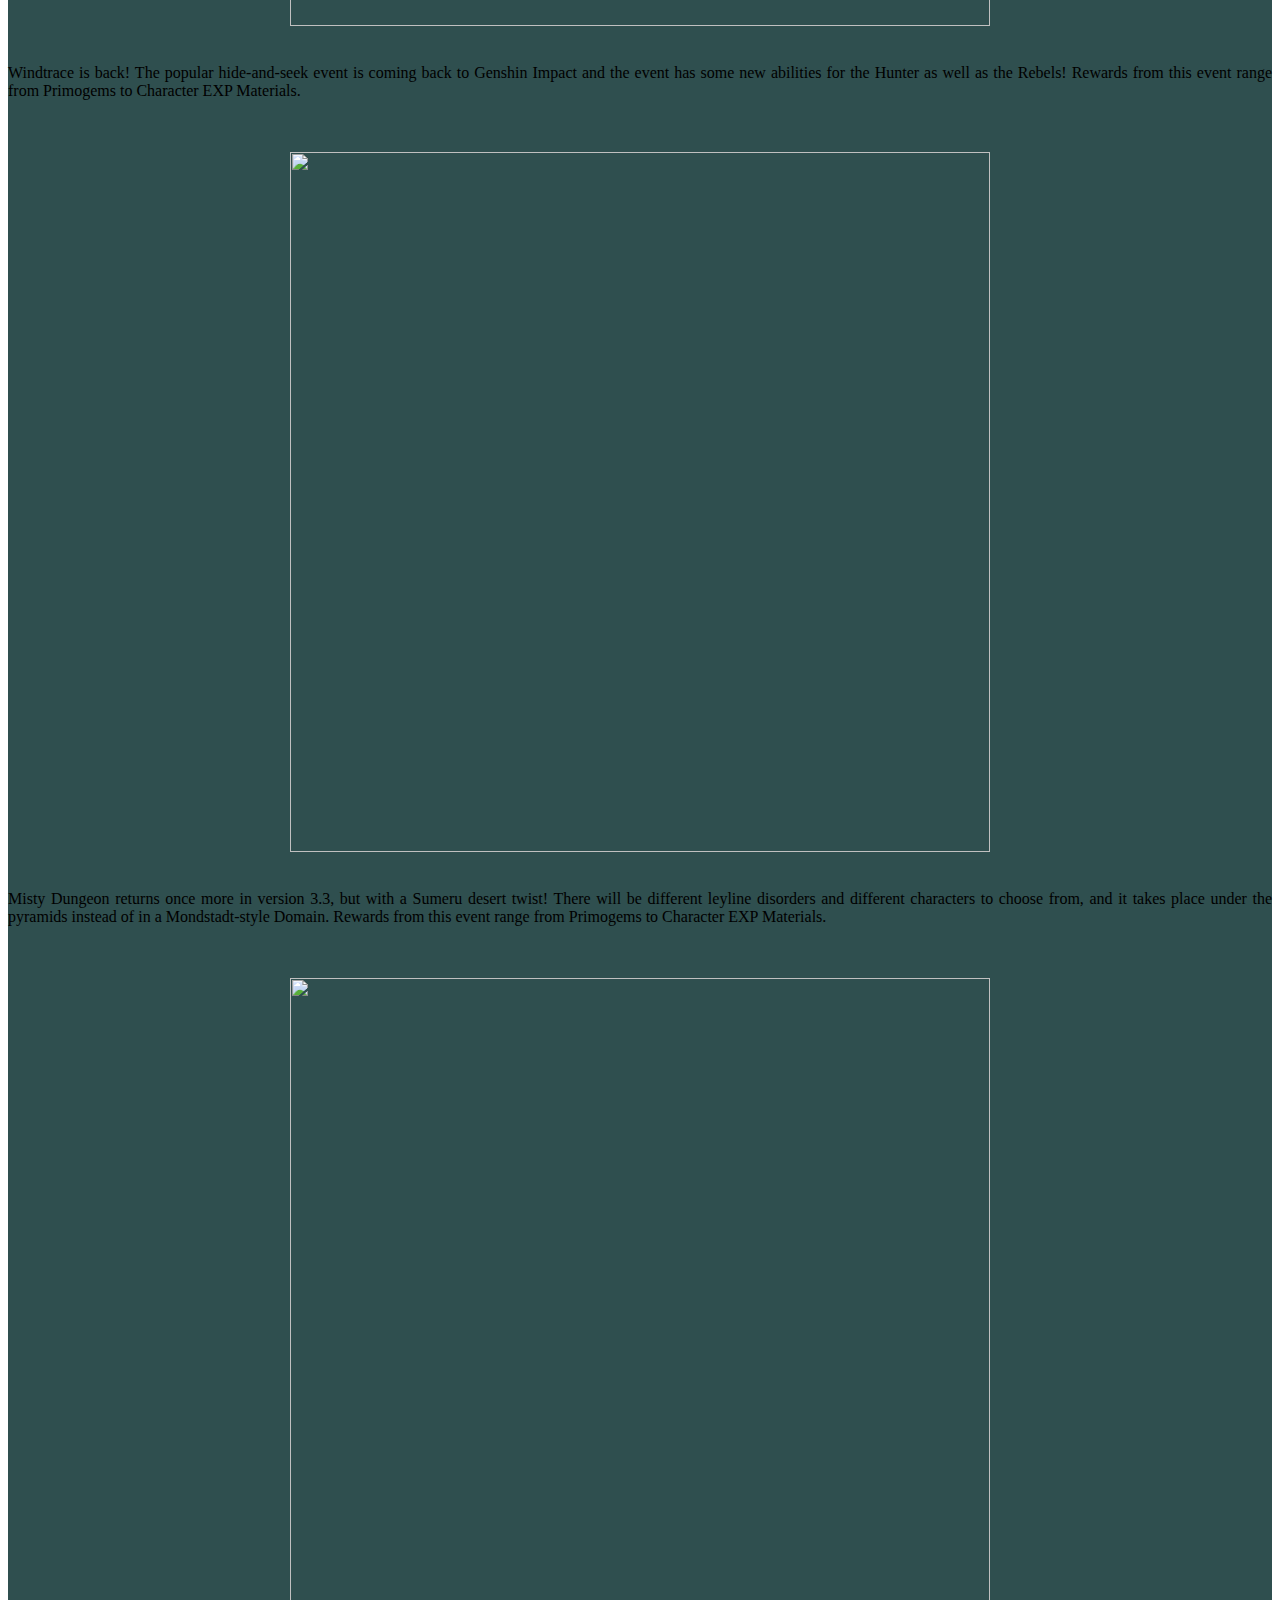
==== commit dd6fef9c: "add table style" ====
--- a/index.html
+++ b/index.html
@@ -178,6 +178,7 @@
               when not on the field.<br><br>
 
             </p>
+          </div>
         </div>
       </div>
     </div>
@@ -255,107 +256,173 @@
   <!-- end event -->
   <!-- comment-->
   <section id="comment">
-    <div class="container mt-5">
-      <div class="row  d-flex justify-content-center">
-        <div class="col-md-8">
-          <div class="headings d-flex justify-content-between align-items-center mb-3 text-light">
-            <h5>Unread comments(6)</h5>
-          </div>
-          </span>
-        </div>
-      </div>
+    <div class="container mt-0">
+      <div class="row text-center">
+        <div class="col">
+          <span class="countainer-fluid  p-0 text-dark fs-1 fw-bold text-white"><br>Leave us a comment! <br><br></span>
+        </div>
+      </div>
+      <div class="wrapper">
+        <form action="" method="post" class="form">
+          <input type="text" cols="30" class="name" name="name" placeholder="Name">
+          <br><br>
+          <textarea name="message" cols="120" rows="5" class="message" placeholder="Message"></textarea>
+          <br>
+          <button type="submit" class="btn text-white" name="post_comment" >Post Comment</button>
+        </form>
+      </div>
+
+
       <div class="card p-3">
         <div class="d-flex justify-content-between align-items-center">
           <div class="user d-flex flex-row align-items-center">
-            <img src="https://i.imgur.com/hczKIze.jpg" width="30" class="user-img rounded-circle mr-2">
-            <span><small class="font-weight-bold text-primary">james_olesenn</small> <small
+            <span><small class="font-weight-bold text-primary">james_olesenn <br></small> <small
                 class="font-weight-bold">Hmm, This poster looks cool</small></span>
           </div>
           <small>2 days ago</small>
         </div>
         <div class="action d-flex justify-content-between mt-2 align-items-center">
           <div class="reply px-4">
-            <small>Remove</small>
+            <small><button>Remove</button></small>
             <span class="dots"></span>
-            <small>Reply</small>
+            <small><button>Edit</button></small>
             <span class="dots"></span>
-
-          </div>
-          <div class="icons align-items-center">
-            <i class="fa fa-star text-warning"></i>
-            <i class="fa fa-check-circle-o check-icon"></i>
-          </div>
-        </div>
-      </div>
-      <div class="card p-3 mt-2">
+          </div>
+    </div>
+    </div>
+    </div>
+  </section>
+  <!--footer-->
+  <footer class="p-2 fw-bold" style="background-color: #000;">
+    <div class="countainer">
+      <div class="row">
+        <div class="col-md-12">
+          <p class="text-white fs-5 text-center">THANKS FOR COMING!!</p>
+        </div>
+        <div class="col-md text-end">
+          <p class="text-white fs-6 text-center">Created by Fatwaraga Rafsanjani(3337210031)</p>
+        </div>
+      </div>
+      
+    </footer>
+    <!-- end footer -->
+    <link href="https://cdn.jsdelivr.net/npm/bootstrap@5.2.0-beta1/dist/css/bootstrap.min.css" rel="stylesheet" integrity="sha384-0evHe/X+R7YkIZDRvuzKMRqM+OrBnVFBL6DOitfPri4tjfHxaWutUpFmBp4vmVor" crossorigin="anonymous" />
+  </head>
+  <body>
+    <script src="https://cdn.jsdelivr.net/npm/bootstrap@5.2.0-beta1/dist/js/bootstrap.bundle.min.js" integrity="sha384-pprn3073KE6tl6bjs2QrFaJGz5/SUsLqktiwsUTF55Jfv3qYSDhgCecCxMW52nD2" crossorigin="anonymous"></script>
+    <script src="script.js"></script>
+  </body>
+  <!-- my css -->
+  <link rel="stylesheet" href="style.css" />
+</html>
+        </div>
+      </div>
+    </div>
+
+  </section>
+  <!--end artefak-->
+  <!--event-->
+  <section id="event">
+    <div class="container-fluid">
+      <div class="row text-center">
+        <div class="col">
+          <span class="countainer-fluid  p-0 text-dark fs-1 fw-bold text-white">EVENT</span>
+        </div>
+      </div>
+
+      <div class="row justify-content-center">
+        <div class="col-md-8"><br><br>
+          <center><img src="img/tcg.jpg" alt="" width="700" height="700" class="img-thumbnail img-center" /></center>
+          <p class="fs-4 rounded text-white"><br>
+            The much-awaited card game unique to Genshin Impact is finally here! Genius Invokation TCG transports the
+            mechanics of Genshin Impact into a card battler complete with switching characters and elemental reactions.
+          </p>
+        </div>
+        <div class="col-md-8"><br><br>
+          <center><img
+              src="https://oyster.ignimgs.com/mediawiki/apis.ign.com/genshin-impact/7/79/Akitsu_Kimodameshi_Event_3.3.jpg?width=1024"
+              alt="" width="700" height="700" class="img-thumbnail img-center" /></center>
+          <p class="fs-4 rounded text-white"><br>
+            Akitsu Kimodameshi is an event that's also called a "Test of Courage", it seems like a scary themed event
+            but don't worry, there probably won't be any real ghosts and you're just there to play some brick breaker!
+            Rewards from this event range from Primogems to character EXP materials.
+          </p>
+        </div>
+        <div class="col-md-8"><br><br>
+          <center><img
+              src="https://oyster.ignimgs.com/mediawiki/apis.ign.com/genshin-impact/3/3c/Across_the_Wilderness_Event_3.3.jpg?width=1024"
+              alt="" width="700" height="700" class="img-thumbnail img-center" /></center>
+          <p class="fs-4 rounded text-white"><br>
+            Across the Wilderness is an event that requires players to collect balloons within a limited time. Each
+            stage will have balloons and it's your task to collect as much balloons within the allotted time. The stages
+            resemble places from the world of Teyvat. Rewards range from Primogems to Character EXP Materials.
+          </p>
+        </div>
+        <div class="col-md-8"><br><br>
+          <center><img
+              src="https://oyster.ignimgs.com/mediawiki/apis.ign.com/genshin-impact/8/80/Windtrace_Event_3.3.jpg?width=1024"
+              alt="" width="700" height="700" class="img-thumbnail img-center" /></center>
+          <p class="fs-4 rounded text-white"><br>
+            Windtrace is back! The popular hide-and-seek event is coming back to Genshin Impact and the event has some
+            new abilities for the Hunter as well as the Rebels! Rewards from this event range from Primogems to
+            Character EXP Materials.
+          </p>
+        </div>
+        <div class="col-md-8"><br><br>
+          <center><img
+              src="https://oyster.ignimgs.com/mediawiki/apis.ign.com/genshin-impact/a/a5/Misty_Dungeon_Realm_of_Sand_3.3_Event.jpg?width=1024"
+              alt="" width="700" height="700" class="img-thumbnail img-center" /></center>
+          <p class="fs-4 rounded text-white"><br>
+            Misty Dungeon returns once more in version 3.3, but with a Sumeru desert twist! There will be different
+            leyline disorders and different characters to choose from, and it takes place under the pyramids instead of
+            in a Mondstadt-style Domain. Rewards from this event range from Primogems to Character EXP Materials.
+          </p>
+        </div>
+        <div class="col-md-8"><br><br>
+          <center><img src="https://img.gamewith.net/article/thumbnail/rectangle/24473.png" alt="" width="700"
+              height="700" class="img-thumbnail img-center" /></center>
+          <p class="fs-4 rounded text-white"><br>
+            More moras and experience books are coming to version 3.3 because of Leyline Overflow! This event is perfect
+            for people who are leveling up their new characters as well as those who have used all of their mora for
+            upgrades!
+          </p>
+        </div>
+      </div>
+  </section>
+  <!-- end event -->
+  <!-- comment-->
+  <section id="comment">
+    <div class="container mt-0">
+      <div class="row text-center">
+        <div class="col">
+          <span class="countainer-fluid  p-0 text-dark fs-1 fw-bold text-white"><br>Leave us a comment! <br><br></span>
+        </div>
+      </div>
+      <div class="wrapper">
+        <form action="" method="post" class="form">
+          <br>
+          <textarea name="message" cols="120" rows="5" class="message" placeholder="Message"></textarea>
+          <br>
+          <button type="submit" class="btn text-white" name="post_comment" >Post Comment</button>
+        </form>
+      </div>
+
+
+      <div class="card p-3">
         <div class="d-flex justify-content-between align-items-center">
           <div class="user d-flex flex-row align-items-center">
-            <img src="https://i.imgur.com/C4egmYM.jpg" width="30" class="user-img rounded-circle mr-2">
-            <span><small class="font-weight-bold text-primary">olan_sams</small> <small class="font-weight-bold">Loving
-                your work and profile! </small></span>
-          </div>
-          <small>3 days ago</small>
+            <span><small class="font-weight-bold text-primary">james_olesenn <br></small> <small
+                class="font-weight-bold">Hmm, This poster looks cool</small></span>
+          </div>
+          <small>2 days ago</small>
         </div>
         <div class="action d-flex justify-content-between mt-2 align-items-center">
           <div class="reply px-4">
-            <small>Remove</small>
+            <small><button>Remove</button></small>
             <span class="dots"></span>
-            <small>Reply</small>
+            <small><button>Edit</button></small>
             <span class="dots"></span>
-
-          </div>
-          <div class="icons align-items-center">
-            <i class="fa fa-check-circle-o check-icon text-primary"></i>
-          </div>
-        </div>
-      </div>
-      <div class="card p-3 mt-2">
-        <div class="d-flex justify-content-between align-items-center">
-          <div class="user d-flex flex-row align-items-center">
-            <img src="https://i.imgur.com/0LKZQYM.jpg" width="30" class="user-img rounded-circle mr-2">
-            <span><small class="font-weight-bold text-primary">rashida_jones</small> <small
-                class="font-weight-bold">Really cool Which filter are you using? </small></span>
-          </div>
-          <small>3 days ago</small>
-        </div>
-        <div class="action d-flex justify-content-between mt-2 align-items-center">
-          <div class="reply px-4">
-            <small>Remove</small>
-            <span class="dots"></span>
-            <small>Reply</small>
-            <span class="dots"></span>
-
-          </div>
-          <div class="icons align-items-center">
-            <i class="fa fa-user-plus text-muted"></i>
-            <i class="fa fa-star-o text-muted"></i>
-            <i class="fa fa-check-circle-o check-icon text-primary"></i>
-          </div>
-        </div>
-      </div>
-      <div class="card p-3 mt-2">
-        <div class="d-flex justify-content-between align-items-center">
-          <div class="user d-flex flex-row align-items-center">
-            <img src="https://i.imgur.com/ZSkeqnd.jpg" width="30" class="user-img rounded-circle mr-2">
-            <span><small class="font-weight-bold text-primary">simona_rnasi</small> <small
-                class="font-weight-bold text-primary">@macky_lones</small> <small
-                class="font-weight-bold text-primary">@rashida_jones</small> <small class="font-weight-bold">Thanks
-              </small></span>
-          </div>
-          <small>3 days ago</small>
-        </div>
-        <div class="action d-flex justify-content-between mt-2 align-items-center">
-          <div class="reply px-4">
-            <small>Remove</small>
-            <span class="dots"></span>
-            <small>Reply</small>
-            <span class="dots"></span>
-          </div>
-          <div class="icons align-items-center">
-            <i class="fa fa-check-circle-o check-icon text-primary"></i>
-          </div>
-        </div>
-      </div>
+          </div>
     </div>
     </div>
     </div>
